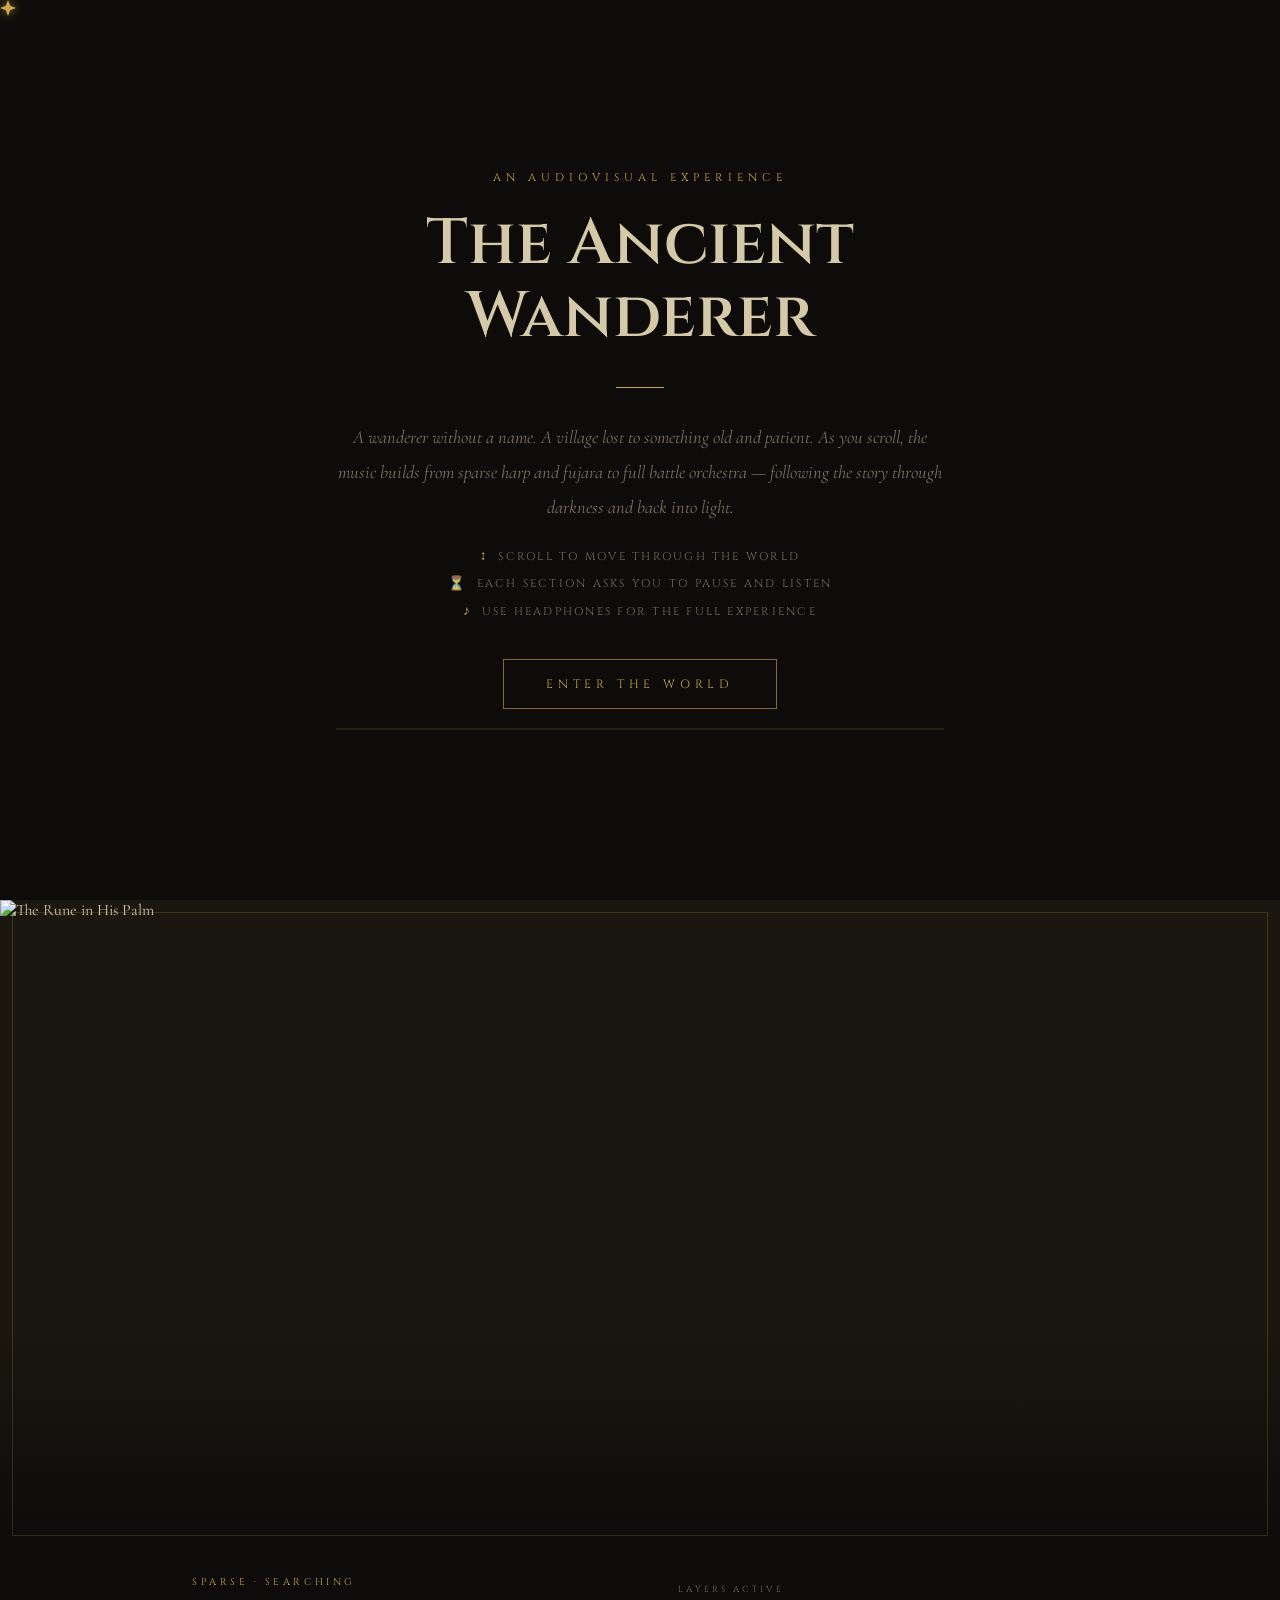
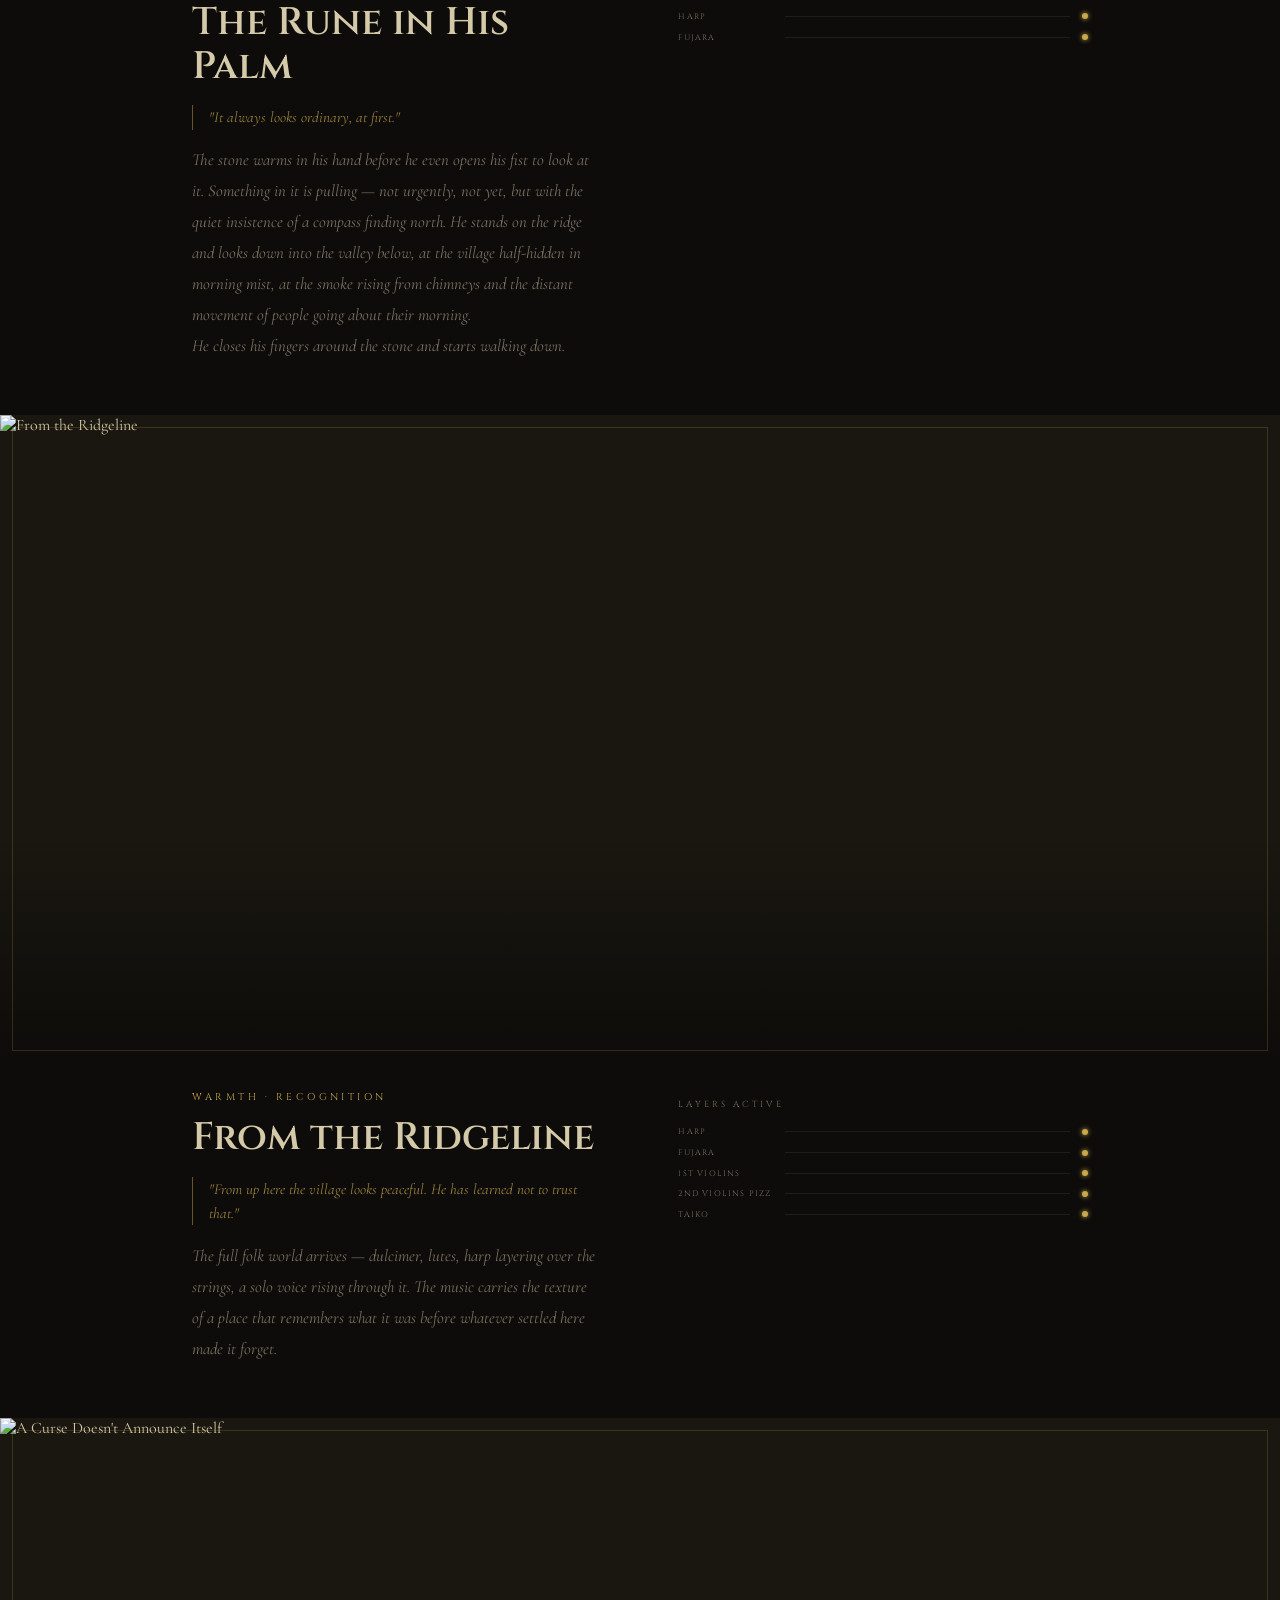
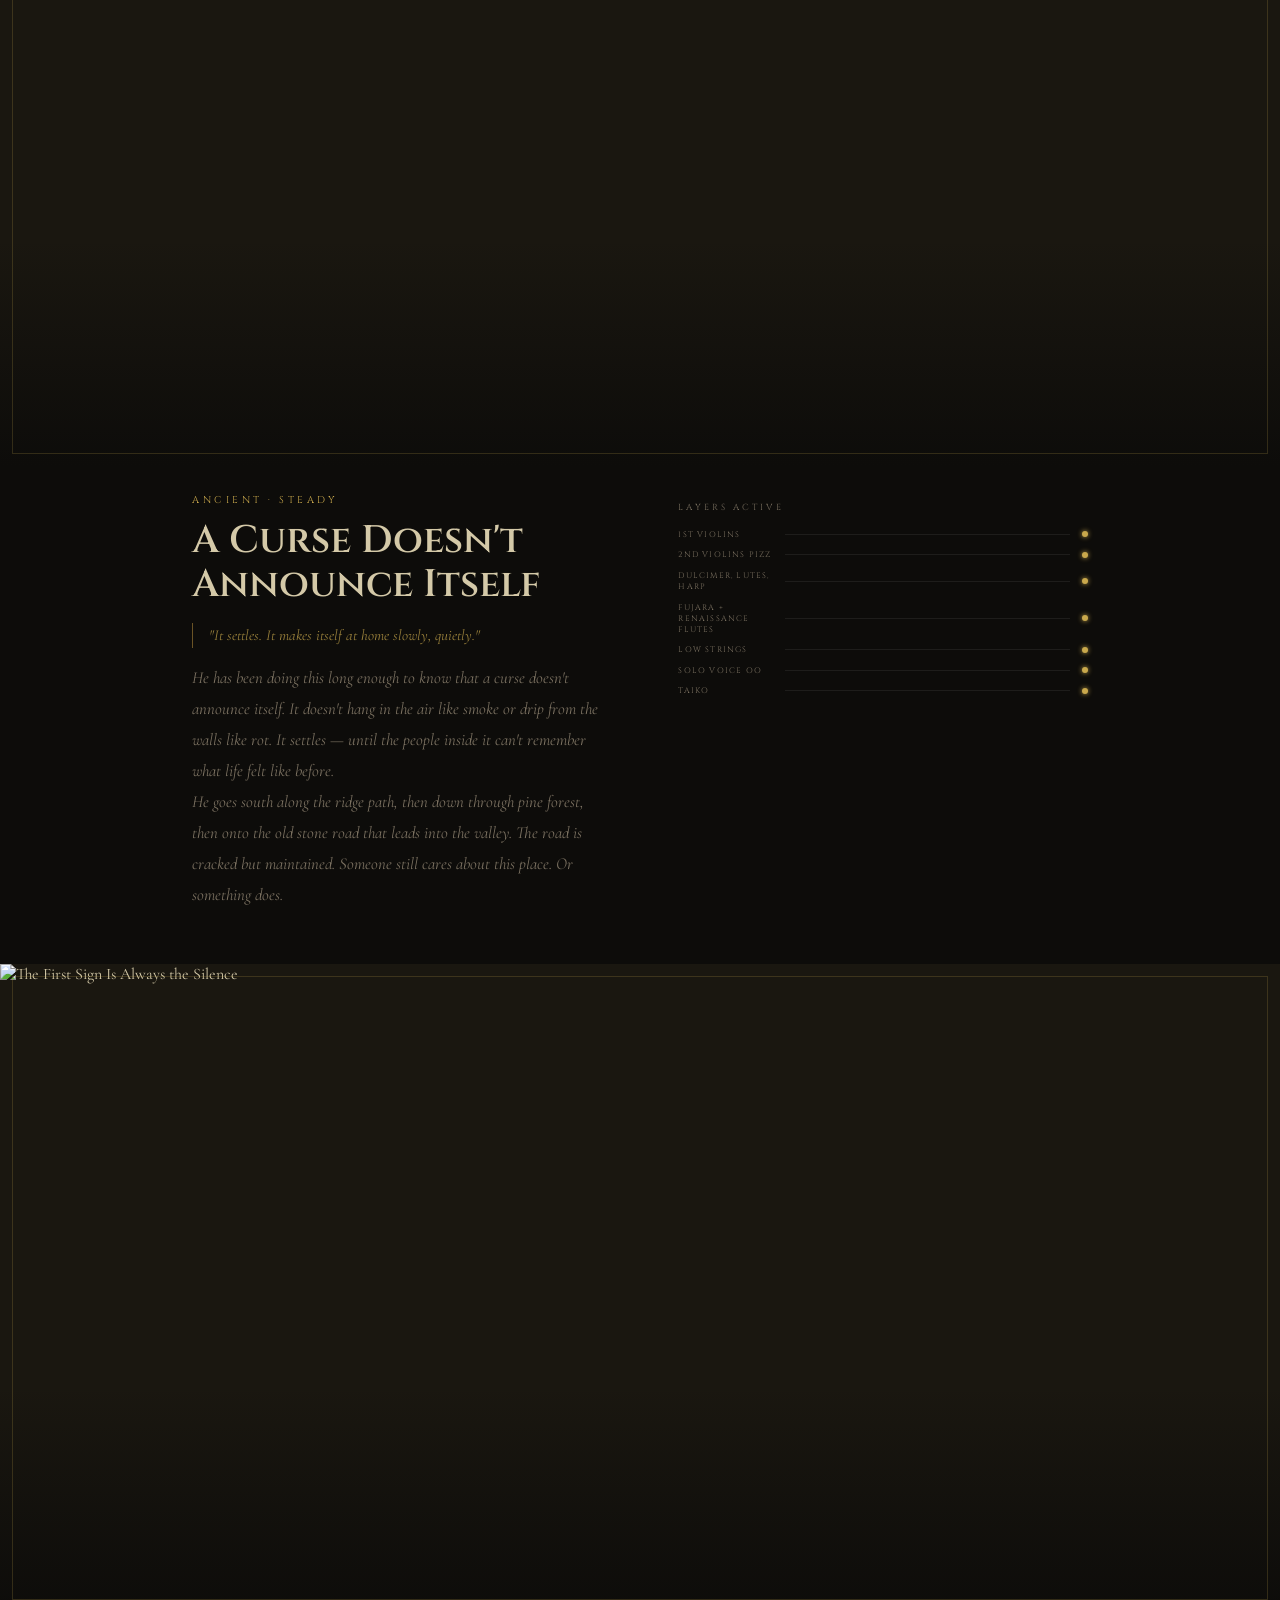
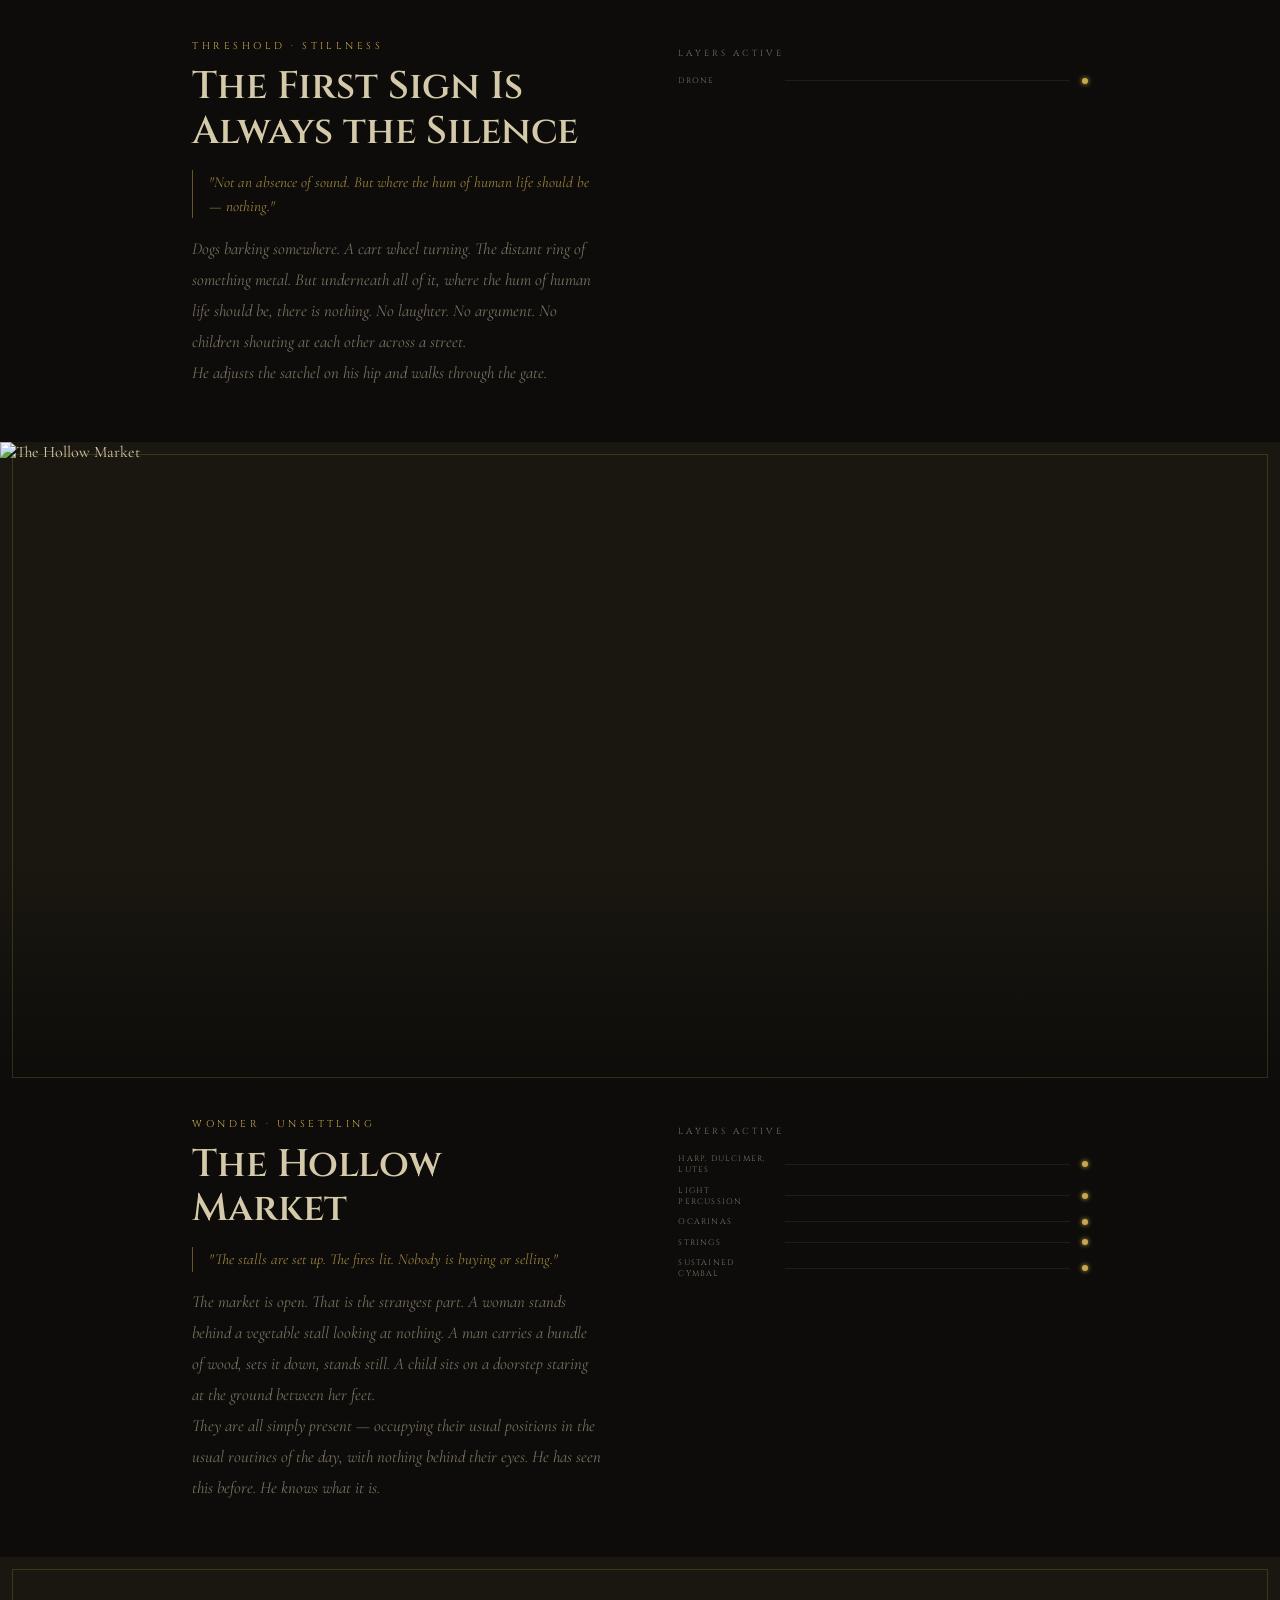
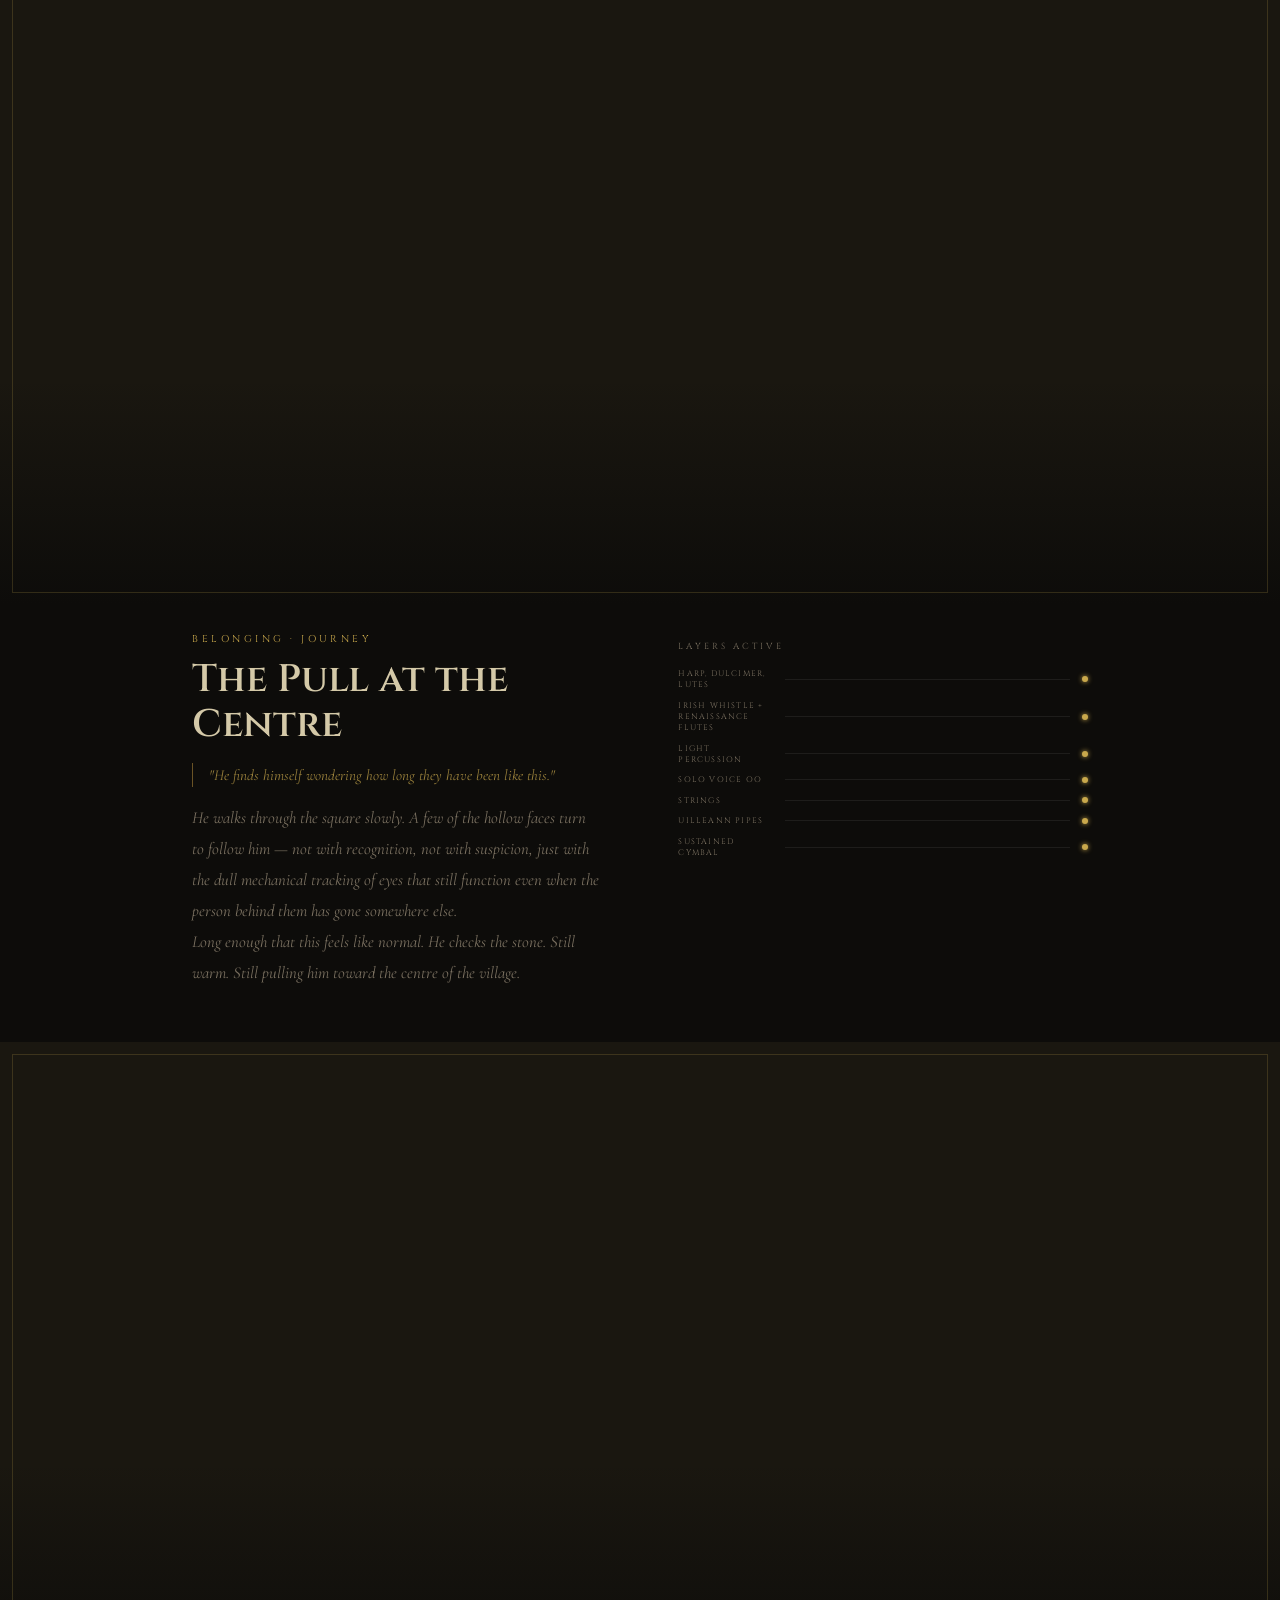
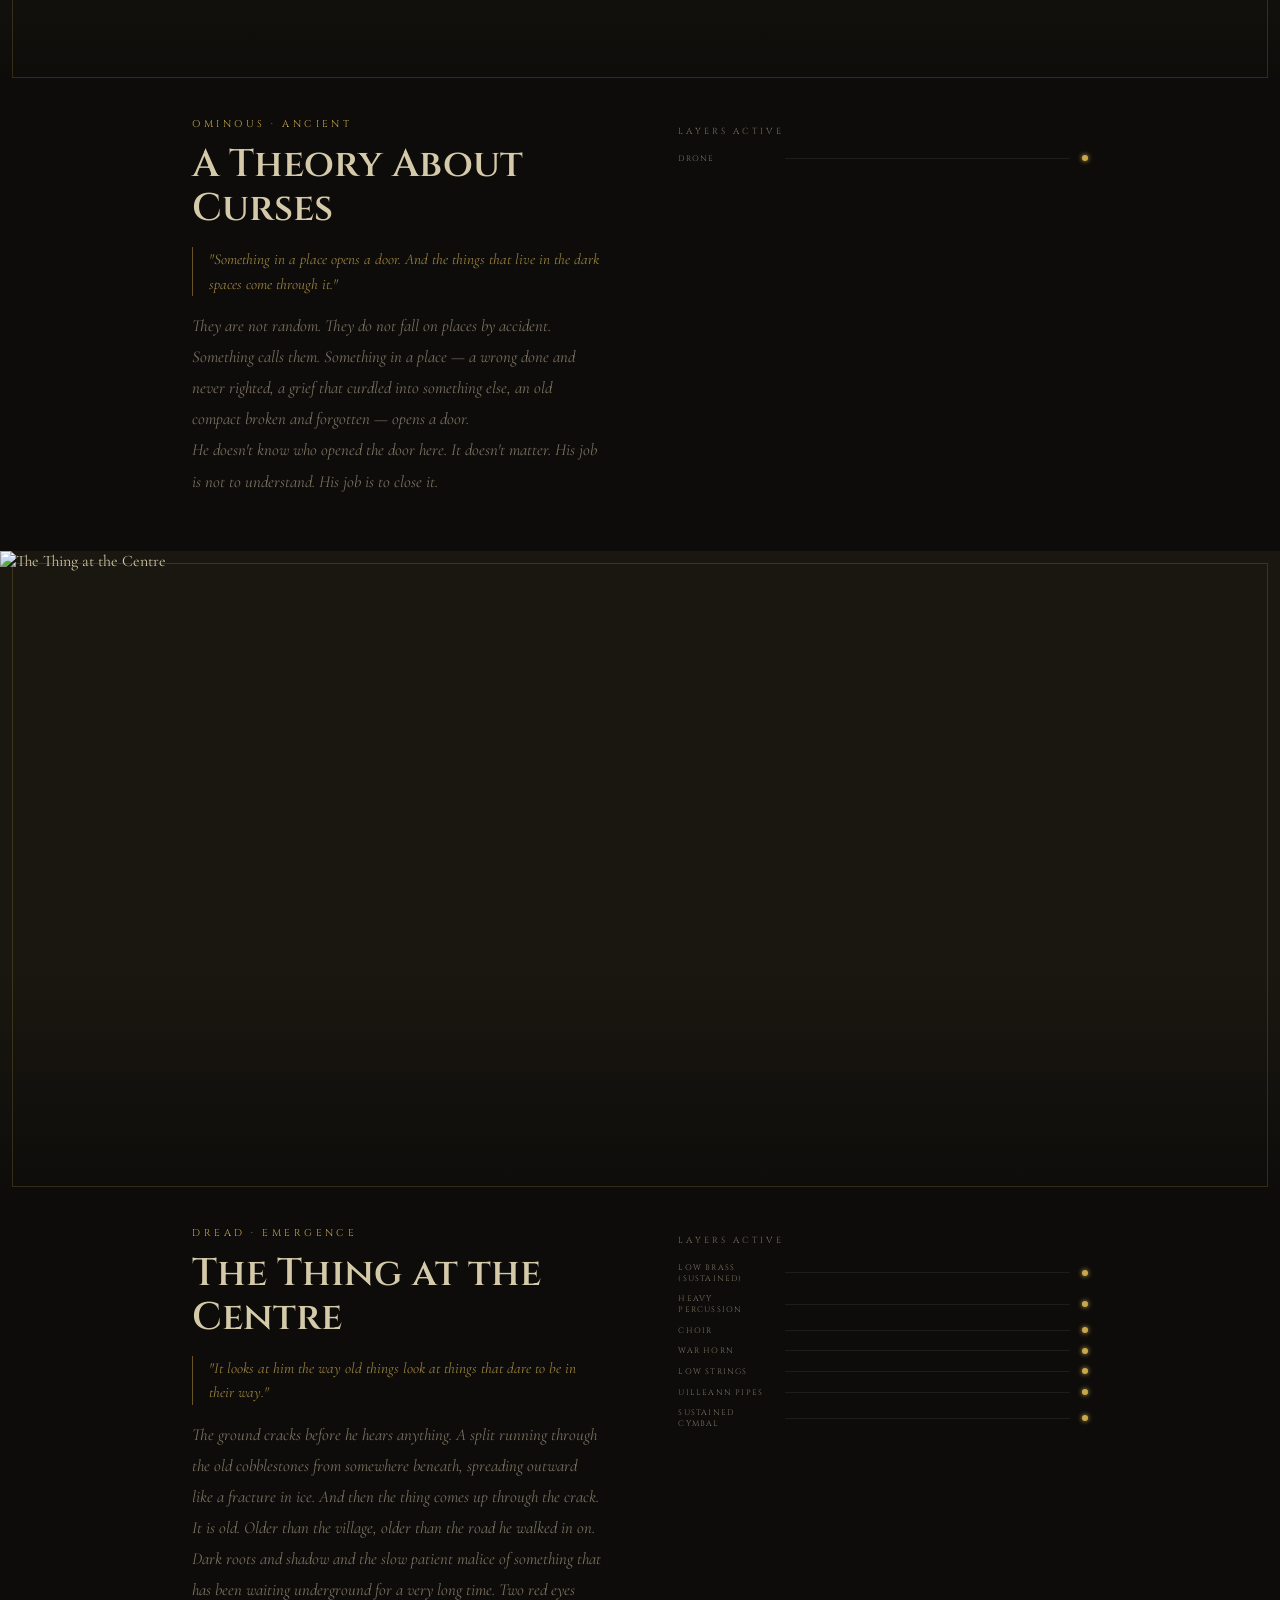
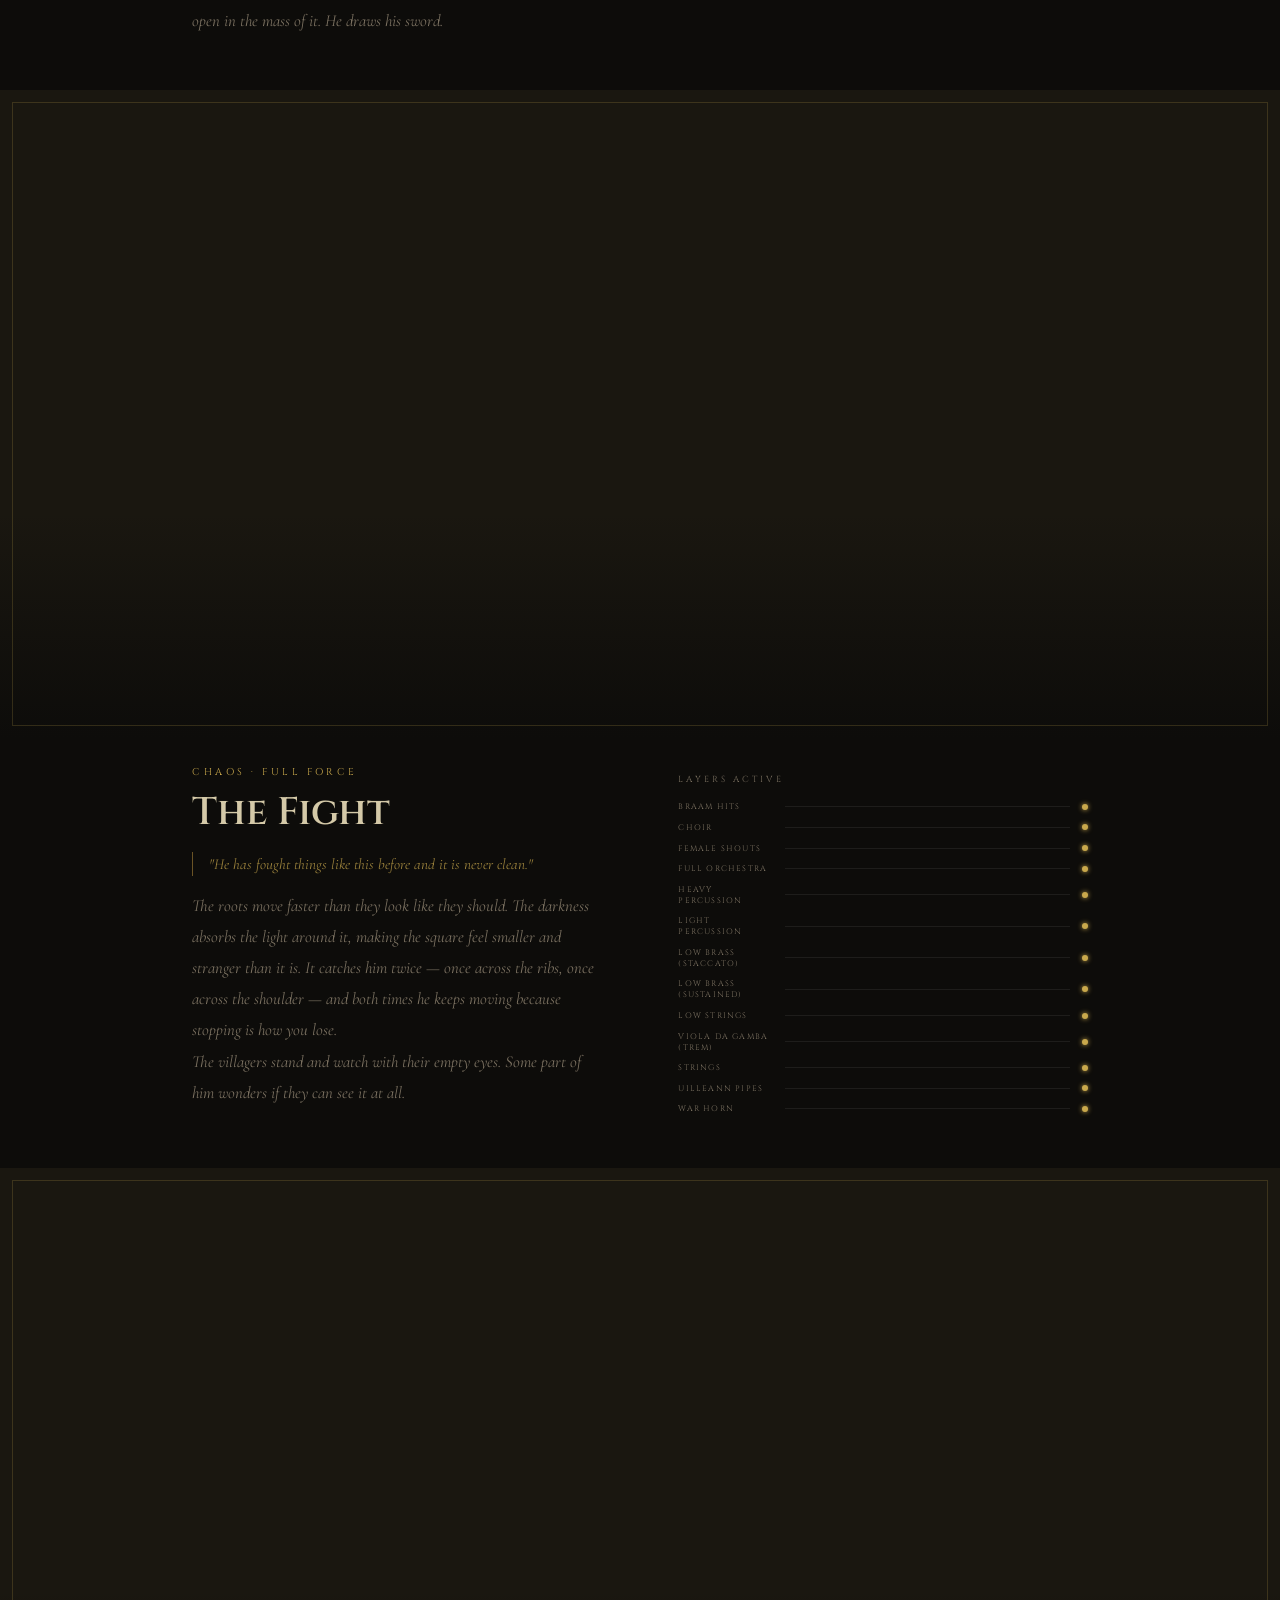
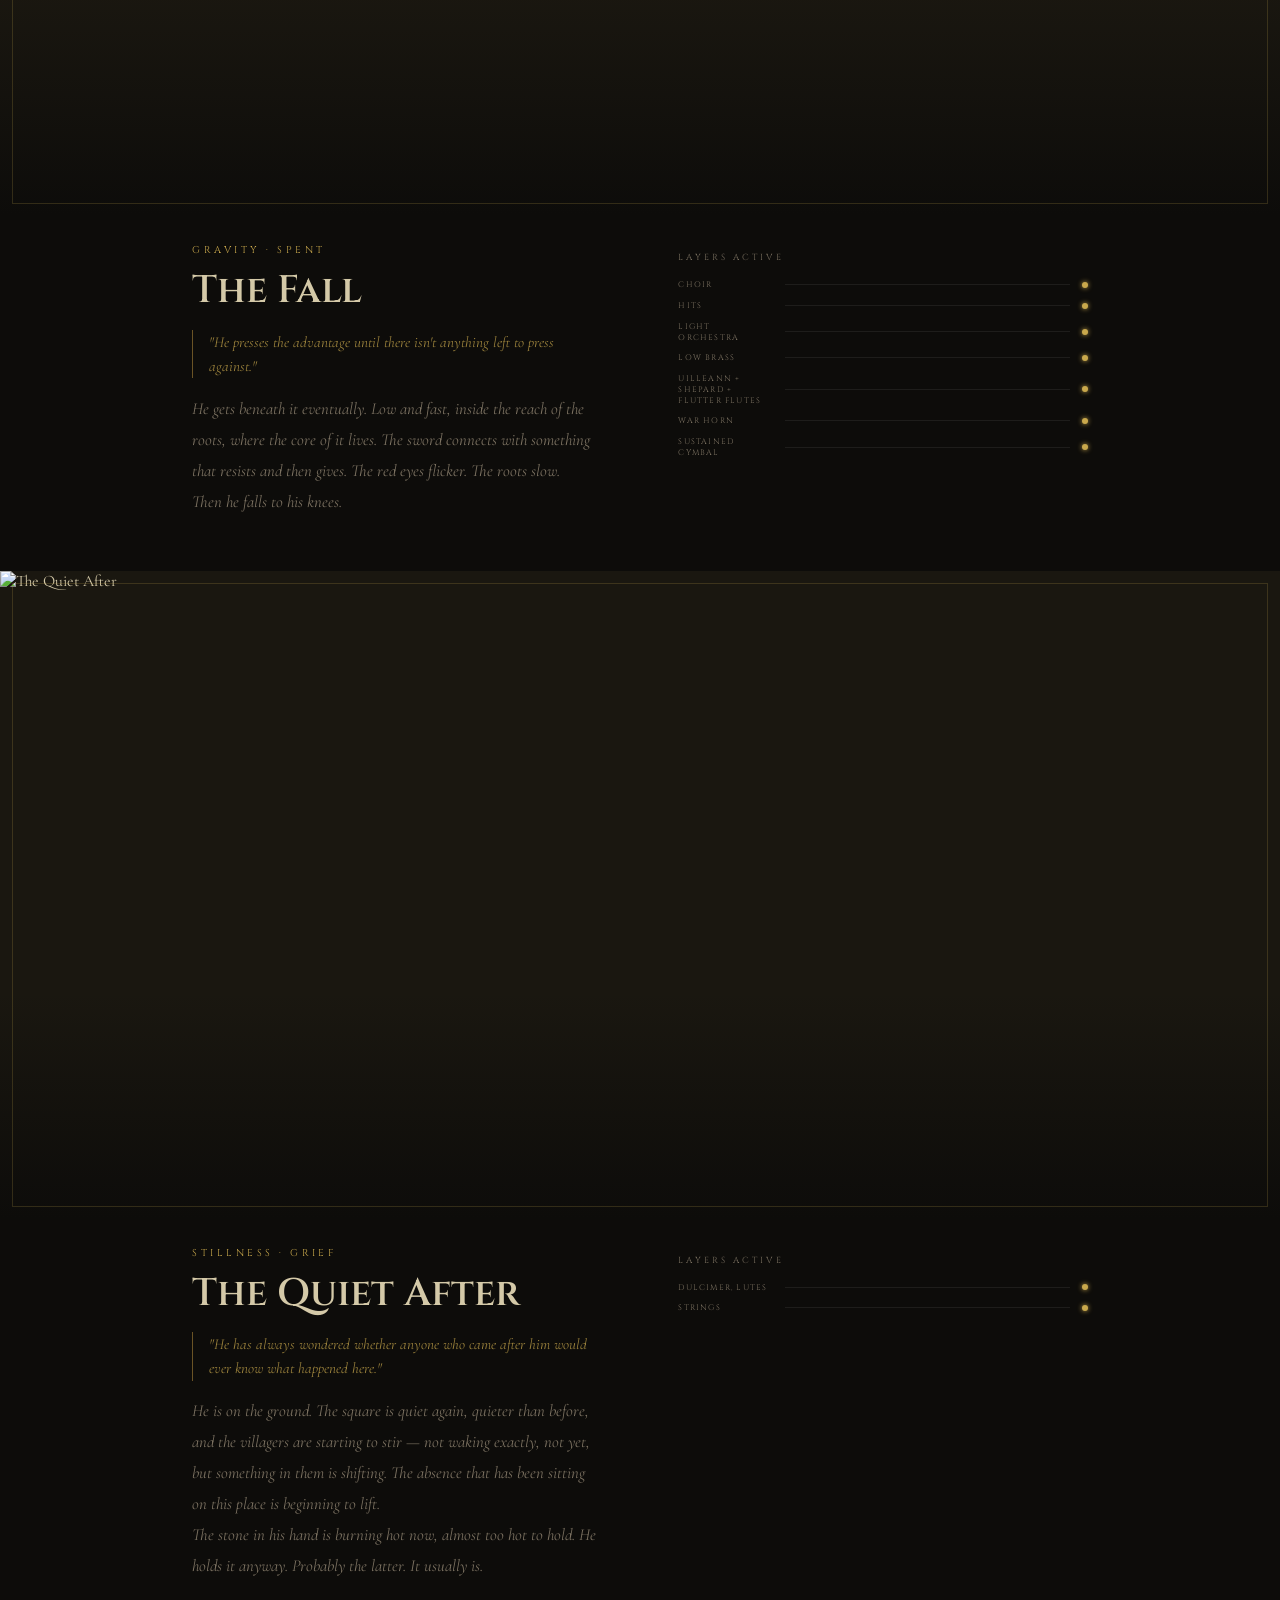
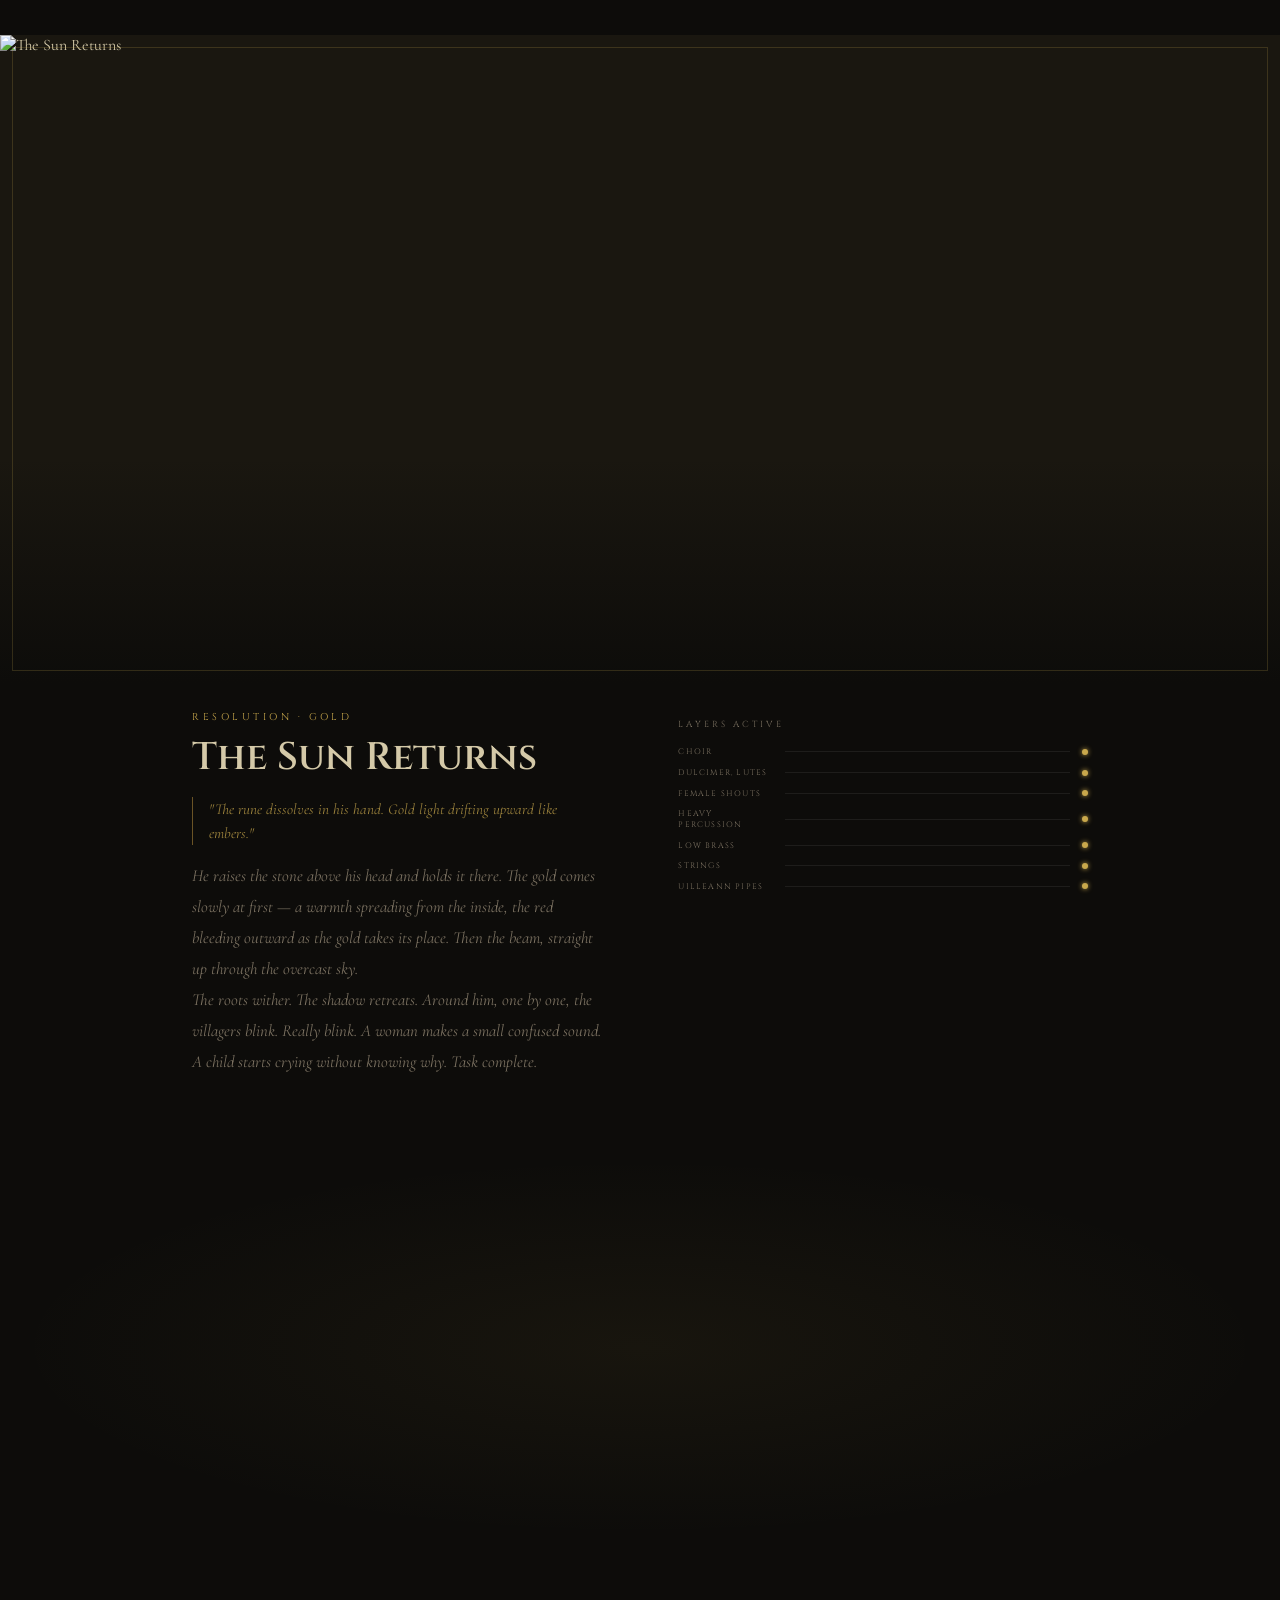
==== index.html @ a4a78730 "Edits" ====
<!DOCTYPE html>
<html lang="en">
<head>
<meta charset="UTF-8">
<meta name="viewport" content="width=device-width, initial-scale=1.0">
<title>The Ancient Wanderer — Jack Larkin</title>
<link rel="icon" href="https://jacklarkincomposer.co.uk/assets/images/logo.png">
<link rel="preconnect" href="https://fonts.googleapis.com">
<link rel="preconnect" href="https://fonts.gstatic.com" crossorigin>
<link rel="stylesheet" href="https://fonts.googleapis.com/css2?family=Cinzel:wght@400;600;900&family=Cormorant+Garamond:ital,wght@0,300;0,400;1,300;1,400&display=swap">
<link rel="stylesheet" href="/css/style.css">
</head>
<body class="scroll-locked" data-composition="cursed-village">

<!-- Intro modal — single entry point, triggers audio -->
<div id="intro-modal" class="pre-show">
  <div class="intro-box">
    <p class="intro-eyebrow">An Audiovisual Experience</p>
    <h2 class="intro-title">The Ancient Wanderer</h2>
    <div class="intro-divider"></div>
    <p class="intro-body">A wanderer without a name. A village lost to something old and patient. As you scroll, the music builds from sparse harp and fujara to full battle orchestra — following the story through darkness and back into light.</p>
    <div class="intro-hints">
      <div class="intro-hint"><span class="icon">↕</span> Scroll to move through the world</div>
      <div class="intro-hint"><span class="icon">⏳</span> Each section asks you to pause and listen</div>
      <div class="intro-hint"><span class="icon">♪</span> Use headphones for the full experience</div>
    </div>
    <button class="intro-enter" id="intro-btn" aria-label="Enter the experience and begin audio playback">Enter the World</button>
    <div class="loading-bar-wrap">
      <div class="loading-bar" id="loading-bar"></div>
    </div>
  </div>
</div>

<!-- Cinematic intro — Chapter 1 only -->
<div id="cinematic-intro" aria-hidden="true">
  <div class="cin-text-wrap">
    <p class="cin-lore">There is a man who has walked this world longer than anyone can remember. He carries no name that anyone knows, only a sword worn at the hilt from use and a satchel old enough that the leather has forgotten what colour it started as. Nobody knows where he came from. Nobody knows why he does what he does. He simply appears, does what needs to be done, and leaves before anyone can thank him.</p>
    <p class="cin-reveal">He is known as the ancient wanderer.</p>
  </div>
</div>

<!-- Scroll arrow -->
<div id="scroll-arrow">
  <span class="arrow-label">Continue</span>
  <div class="arrow-chevron"></div>
</div>

<!-- Chapter II prompt — shown at outro, mirrors scroll-arrow style -->
<a id="chapter-prompt" class="chapter-prompt" href="#" aria-label="Begin Chapter II">
  <span class="arrow-label">Begin Chapter II</span>
  <div class="arrow-chevron"></div>
</a>

<div class="cursor" id="cursor"></div>
<div id="progress-bar"></div>
<div id="fetch-bar-wrap"><div id="fetch-bar"></div></div>
<div id="notification"></div>
<div id="pace-lock"></div>
<div id="pace-warning">Scrolling too fast</div>
<div id="visualiser"></div>

<!-- Controls -->
<div id="controls" class="cin-ui-hidden">
  <div class="stem-indicators"></div>
  <div class="ctrl-row">
    <button class="ctrl-btn" id="as-btn" aria-pressed="false">Auto Scroll</button>
    <button class="ctrl-btn" id="mute-btn" aria-label="Toggle music" aria-pressed="false">Music On</button>
    <button class="ctrl-btn" id="amb-btn" aria-label="Toggle sound design" aria-pressed="false">SFX</button>
  </div>
  <div id="volume-wrap">
    <label for="vol">Vol</label>
    <input type="range" id="vol" min="0" max="1" step="0.01" value="0.8" aria-label="Master volume">
  </div>
</div>

<!-- HERO -->
<section id="hero">
  <div class="hero-bg"></div>
  <svg class="ruins-svg" viewBox="0 0 1440 200" preserveAspectRatio="none">
    <path d="M0,200 L0,160 L40,160 L40,120 L60,120 L60,80 L80,80 L80,60 L100,60 L100,80 L120,80 L120,120 L140,120 L140,160 L180,160 L180,140 L200,140 L200,100 L220,100 L220,60 L240,60 L240,40 L260,40 L260,60 L280,60 L280,100 L300,100 L300,140 L340,140 L340,160 L400,160 L400,130 L420,130 L420,90 L440,70 L460,90 L460,130 L480,130 L480,160 L560,160 L560,140 L580,140 L580,100 L600,80 L620,80 L620,50 L640,50 L640,30 L660,30 L660,50 L680,50 L680,80 L700,80 L700,100 L720,100 L720,140 L740,140 L740,160 L800,160 L800,120 L820,120 L820,80 L840,80 L840,60 L860,40 L880,60 L880,80 L900,80 L900,120 L920,120 L920,160 L980,160 L980,140 L1000,140 L1000,100 L1020,70 L1040,100 L1040,140 L1060,140 L1060,160 L1120,160 L1120,130 L1140,130 L1140,90 L1160,90 L1160,60 L1180,60 L1180,40 L1200,40 L1200,60 L1220,60 L1220,90 L1240,90 L1240,130 L1260,130 L1260,160 L1320,160 L1320,140 L1340,140 L1340,120 L1360,120 L1360,160 L1400,160 L1440,160 L1440,200 Z" fill="rgba(201,168,76,0.08)"/>
    <circle cx="300" cy="40" r="1" fill="rgba(201,168,76,0.6)"/>
    <circle cx="750" cy="20" r="1.5" fill="rgba(201,168,76,0.8)"/>
    <circle cx="1100" cy="30" r="1" fill="rgba(201,168,76,0.5)"/>
    <circle cx="500" cy="15" r="1" fill="rgba(201,168,76,0.4)"/>
    <circle cx="900" cy="10" r="2" fill="rgba(201,168,76,0.6)"/>
  </svg>
  <div style="position:relative;z-index:2;display:flex;flex-direction:column;align-items:center;">
    <p class="hero-eyebrow">Chapter I — The Cursed Village</p>
    <h1 class="hero-title">The Ancient<em>Wanderer</em></h1>
    <p class="hero-sub">An unnamed traveller. A world without edges.<br>A silence that remembers.</p>
    <div class="hero-rule"><div class="rl"></div><span>✦ ✦ ✦</span><div class="rl r"></div></div>
    <p class="cin-scroll-prompt">Scroll down to begin</p>
  </div>
</section>

<!-- SCENE 1 -->
<div class="scene" id="scene-1">
  <div class="scene-frame"><img src="https://cdn.jacklarkincomposer.co.uk/Ancient-Wanderer-Full-Experience-Stems/Images/Ch1/the_run_in_his_palm.png" alt="The Rune in His Palm"></div>
  <div class="scene-body">
    <div class="scene-left">
      <p class="scene-mood">Sparse · Searching</p>
      <h2 class="scene-title">The Rune in His Palm</h2>
      <p class="traveller-line">"It always looks ordinary, at first."</p>
      <p class="scene-text">The stone warms in his hand before he even opens his fist to look at it. Something in it is pulling — not urgently, not yet, but with the quiet insistence of a compass finding north. He stands on the ridge and looks down into the valley below, at the village half-hidden in morning mist, at the smoke rising from chimneys and the distant movement of people going about their morning.</p>
      <p class="scene-text">He closes his fingers around the stone and starts walking down.</p>
    </div>
    <div class="scene-right">
      <div class="stem-chart">
        <p class="stem-chart-label">Layers Active</p>
        <div class="sc-row"><span class="sc-lbl">Harp</span><div class="sc-track"><div class="sc-fill" style="--w:70%"></div></div><div class="sc-pip"></div></div>
        <div class="sc-row"><span class="sc-lbl">Fujara</span><div class="sc-track"><div class="sc-fill" style="--w:55%"></div></div><div class="sc-pip"></div></div>
      </div>
    </div>
  </div>
</div>

<!-- SCENE 2 -->
<div class="scene" id="scene-2">
  <div class="scene-frame"><img src="https://cdn.jacklarkincomposer.co.uk/Ancient-Wanderer-Full-Experience-Stems/Images/Ch1/from_the_ridgeline.png" alt="From the Ridgeline"></div>
  <div class="scene-body">
    <div class="scene-left">
      <p class="scene-mood">Warmth · Recognition</p>
      <h2 class="scene-title">From the Ridgeline</h2>
      <p class="traveller-line">"From up here the village looks peaceful. He has learned not to trust that."</p>
      <p class="scene-text">The full folk world arrives — dulcimer, lutes, harp layering over the strings, a solo voice rising through it. The music carries the texture of a place that remembers what it was before whatever settled here made it forget.</p>
    </div>
    <div class="scene-right">
      <div class="stem-chart">
        <p class="stem-chart-label">Layers Active</p>
        <div class="sc-row"><span class="sc-lbl">Harp</span><div class="sc-track"><div class="sc-fill" style="--w:70%"></div></div><div class="sc-pip"></div></div>
        <div class="sc-row"><span class="sc-lbl">Fujara</span><div class="sc-track"><div class="sc-fill" style="--w:55%"></div></div><div class="sc-pip"></div></div>
        <div class="sc-row"><span class="sc-lbl">1st Violins</span><div class="sc-track"><div class="sc-fill" style="--w:65%"></div></div><div class="sc-pip"></div></div>
        <div class="sc-row"><span class="sc-lbl">2nd Vln Pizz</span><div class="sc-track"><div class="sc-fill" style="--w:50%"></div></div><div class="sc-pip"></div></div>
        <div class="sc-row"><span class="sc-lbl">Taiko</span><div class="sc-track"><div class="sc-fill" style="--w:60%"></div></div><div class="sc-pip"></div></div>
      </div>
    </div>
  </div>
</div>

<!-- SCENE 3 -->
<div class="scene" id="scene-3">
  <div class="scene-frame"><img src="https://cdn.jacklarkincomposer.co.uk/Ancient-Wanderer-Full-Experience-Stems/Images/Ch1/A_Curse_Doesn't_Announce_Itself.png" alt="A Curse Doesn't Announce Itself"></div>
  <div class="scene-body">
    <div class="scene-left">
      <p class="scene-mood">Ancient · Steady</p>
      <h2 class="scene-title">A Curse Doesn't Announce Itself</h2>
      <p class="traveller-line">"It settles. It makes itself at home slowly, quietly."</p>
      <p class="scene-text">He has been doing this long enough to know that a curse doesn't announce itself. It doesn't hang in the air like smoke or drip from the walls like rot. It settles — until the people inside it can't remember what life felt like before.</p>
      <p class="scene-text">He goes south along the ridge path, then down through pine forest, then onto the old stone road that leads into the valley. The road is cracked but maintained. Someone still cares about this place. Or something does.</p>
    </div>
    <div class="scene-right">
      <div class="stem-chart">
        <p class="stem-chart-label">Layers Active</p>
        <div class="sc-row"><span class="sc-lbl">1st Violins</span><div class="sc-track"><div class="sc-fill" style="--w:70%"></div></div><div class="sc-pip"></div></div>
        <div class="sc-row"><span class="sc-lbl">Dulcimer + Lutes</span><div class="sc-track"><div class="sc-fill" style="--w:65%"></div></div><div class="sc-pip"></div></div>
        <div class="sc-row"><span class="sc-lbl">Fujara + Flutes</span><div class="sc-track"><div class="sc-fill" style="--w:60%"></div></div><div class="sc-pip"></div></div>
        <div class="sc-row"><span class="sc-lbl">Low Strings</span><div class="sc-track"><div class="sc-fill" style="--w:55%"></div></div><div class="sc-pip"></div></div>
        <div class="sc-row"><span class="sc-lbl">Solo Voice</span><div class="sc-track"><div class="sc-fill" style="--w:50%"></div></div><div class="sc-pip"></div></div>
        <div class="sc-row"><span class="sc-lbl">Taiko</span><div class="sc-track"><div class="sc-fill" style="--w:60%"></div></div><div class="sc-pip"></div></div>
      </div>
    </div>
  </div>
</div>

<!-- SCENE 4 — drone bridge, 85→76 BPM, boom stinger at 15% scroll -->
<div class="scene" id="scene-4">
  <div class="scene-frame"><img src="https://cdn.jacklarkincomposer.co.uk/Ancient-Wanderer-Full-Experience-Stems/Images/Ch1/The_first_sign_is_always _the_silence.png" alt="The First Sign Is Always the Silence"></div>
  <div class="scene-body">
    <div class="scene-left">
      <p class="scene-mood">Threshold · Stillness</p>
      <h2 class="scene-title">The First Sign Is Always the Silence</h2>
      <p class="traveller-line">"Not an absence of sound. But where the hum of human life should be — nothing."</p>
      <p class="scene-text">Dogs barking somewhere. A cart wheel turning. The distant ring of something metal. But underneath all of it, where the hum of human life should be, there is nothing. No laughter. No argument. No children shouting at each other across a street.</p>
      <p class="scene-text">He adjusts the satchel on his hip and walks through the gate.</p>
    </div>
    <div class="scene-right">
      <div class="stem-chart">
        <p class="stem-chart-label">Layers Active</p>
        <div class="sc-row"><span class="sc-lbl">Drone</span><div class="sc-track"><div class="sc-fill" style="--w:85%"></div></div><div class="sc-pip"></div></div>
      </div>
    </div>
  </div>
</div>

<!-- SCENE 5 -->
<div class="scene" id="scene-5">
  <div class="scene-frame"><img src="https://cdn.jacklarkincomposer.co.uk/Ancient-Wanderer-Full-Experience-Stems/Images/Ch1/the_hollow_market.png" alt="The Hollow Market"></div>
  <div class="scene-body">
    <div class="scene-left">
      <p class="scene-mood">Wonder · Unsettling</p>
      <h2 class="scene-title">The Hollow Market</h2>
      <p class="traveller-line">"The stalls are set up. The fires lit. Nobody is buying or selling."</p>
      <p class="scene-text">The market is open. That is the strangest part. A woman stands behind a vegetable stall looking at nothing. A man carries a bundle of wood, sets it down, stands still. A child sits on a doorstep staring at the ground between her feet.</p>
      <p class="scene-text">They are all simply present — occupying their usual positions in the usual routines of the day, with nothing behind their eyes. He has seen this before. He knows what it is.</p>
    </div>
    <div class="scene-right">
      <div class="stem-chart">
        <p class="stem-chart-label">Layers Active</p>
        <div class="sc-row"><span class="sc-lbl">Harp + Dulcimer</span><div class="sc-track"><div class="sc-fill" style="--w:70%"></div></div><div class="sc-pip"></div></div>
        <div class="sc-row"><span class="sc-lbl">Ocarinas</span><div class="sc-track"><div class="sc-fill" style="--w:60%"></div></div><div class="sc-pip"></div></div>
        <div class="sc-row"><span class="sc-lbl">Strings</span><div class="sc-track"><div class="sc-fill" style="--w:65%"></div></div><div class="sc-pip"></div></div>
        <div class="sc-row"><span class="sc-lbl">Light Perc</span><div class="sc-track"><div class="sc-fill" style="--w:55%"></div></div><div class="sc-pip"></div></div>
      </div>
    </div>
  </div>
</div>

<!-- SCENE 6 -->
<div class="scene" id="scene-6">
  <div class="scene-frame"></div>
  <div class="scene-body">
    <div class="scene-left">
      <p class="scene-mood">Belonging · Journey</p>
      <h2 class="scene-title">The Pull at the Centre</h2>
      <p class="traveller-line">"He finds himself wondering how long they have been like this."</p>
      <p class="scene-text">He walks through the square slowly. A few of the hollow faces turn to follow him — not with recognition, not with suspicion, just with the dull mechanical tracking of eyes that still function even when the person behind them has gone somewhere else.</p>
      <p class="scene-text">Long enough that this feels like normal. He checks the stone. Still warm. Still pulling him toward the centre of the village.</p>
    </div>
    <div class="scene-right">
      <div class="stem-chart">
        <p class="stem-chart-label">Layers Active</p>
        <div class="sc-row"><span class="sc-lbl">Harp + Dulcimer</span><div class="sc-track"><div class="sc-fill" style="--w:70%"></div></div><div class="sc-pip"></div></div>
        <div class="sc-row"><span class="sc-lbl">Irish Whistle</span><div class="sc-track"><div class="sc-fill" style="--w:65%"></div></div><div class="sc-pip"></div></div>
        <div class="sc-row"><span class="sc-lbl">Strings</span><div class="sc-track"><div class="sc-fill" style="--w:70%"></div></div><div class="sc-pip"></div></div>
        <div class="sc-row"><span class="sc-lbl">Solo Voice</span><div class="sc-track"><div class="sc-fill" style="--w:55%"></div></div><div class="sc-pip"></div></div>
        <div class="sc-row"><span class="sc-lbl">Uilleann Pipes</span><div class="sc-track"><div class="sc-fill" style="--w:60%"></div></div><div class="sc-pip"></div></div>
        <div class="sc-row"><span class="sc-lbl">Light Perc</span><div class="sc-track"><div class="sc-fill" style="--w:50%"></div></div><div class="sc-pip"></div></div>
      </div>
    </div>
  </div>
</div>

<!-- SCENE 7 — drone bridge, 76 BPM, ominous -->
<div class="scene" id="scene-7">
  <div class="scene-frame"></div>
  <div class="scene-body">
    <div class="scene-left">
      <p class="scene-mood">Ominous · Ancient</p>
      <h2 class="scene-title">A Theory About Curses</h2>
      <p class="traveller-line">"Something in a place opens a door. And the things that live in the dark spaces come through it."</p>
      <p class="scene-text">They are not random. They do not fall on places by accident. Something calls them. Something in a place — a wrong done and never righted, a grief that curdled into something else, an old compact broken and forgotten — opens a door.</p>
      <p class="scene-text">He doesn't know who opened the door here. It doesn't matter. His job is not to understand. His job is to close it.</p>
    </div>
    <div class="scene-right">
      <div class="stem-chart">
        <p class="stem-chart-label">Layers Active</p>
        <div class="sc-row"><span class="sc-lbl">Drone</span><div class="sc-track"><div class="sc-fill" style="--w:85%"></div></div><div class="sc-pip"></div></div>
      </div>
    </div>
  </div>
</div>

<!-- SCENE 8 -->
<div class="scene" id="scene-8">
  <div class="scene-frame"><img src="https://cdn.jacklarkincomposer.co.uk/Ancient-Wanderer-Full-Experience-Stems/Images/Ch1/the_thing_at_the_centre.png" alt="The Thing at the Centre"></div>
  <div class="scene-body">
    <div class="scene-left">
      <p class="scene-mood">Dread · Emergence</p>
      <h2 class="scene-title">The Thing at the Centre</h2>
      <p class="traveller-line">"It looks at him the way old things look at things that dare to be in their way."</p>
      <p class="scene-text">The ground cracks before he hears anything. A split running through the old cobblestones from somewhere beneath, spreading outward like a fracture in ice. And then the thing comes up through the crack.</p>
      <p class="scene-text">It is old. Older than the village, older than the road he walked in on. Dark roots and shadow and the slow patient malice of something that has been waiting underground for a very long time. Two red eyes open in the mass of it. He draws his sword.</p>
    </div>
    <div class="scene-right">
      <div class="stem-chart">
        <p class="stem-chart-label">Layers Active</p>
        <div class="sc-row"><span class="sc-lbl">Low Brass</span><div class="sc-track"><div class="sc-fill" style="--w:80%"></div></div><div class="sc-pip"></div></div>
        <div class="sc-row"><span class="sc-lbl">Heavy Perc</span><div class="sc-track"><div class="sc-fill" style="--w:75%"></div></div><div class="sc-pip"></div></div>
        <div class="sc-row"><span class="sc-lbl">Choir</span><div class="sc-track"><div class="sc-fill" style="--w:70%"></div></div><div class="sc-pip"></div></div>
        <div class="sc-row"><span class="sc-lbl">War Horn</span><div class="sc-track"><div class="sc-fill" style="--w:65%"></div></div><div class="sc-pip"></div></div>
        <div class="sc-row"><span class="sc-lbl">Low Strings</span><div class="sc-track"><div class="sc-fill" style="--w:60%"></div></div><div class="sc-pip"></div></div>
        <div class="sc-row"><span class="sc-lbl">Uilleann Pipes</span><div class="sc-track"><div class="sc-fill" style="--w:55%"></div></div><div class="sc-pip"></div></div>
      </div>
    </div>
  </div>
</div>

<!-- SCENE 9 -->
<div class="scene" id="scene-9">
  <div class="scene-frame"></div>
  <div class="scene-body">
    <div class="scene-left">
      <p class="scene-mood">Chaos · Full Force</p>
      <h2 class="scene-title">The Fight</h2>
      <p class="traveller-line">"He has fought things like this before and it is never clean."</p>
      <p class="scene-text">The roots move faster than they look like they should. The darkness absorbs the light around it, making the square feel smaller and stranger than it is. It catches him twice — once across the ribs, once across the shoulder — and both times he keeps moving because stopping is how you lose.</p>
      <p class="scene-text">The villagers stand and watch with their empty eyes. Some part of him wonders if they can see it at all.</p>
    </div>
    <div class="scene-right">
      <div class="stem-chart">
        <p class="stem-chart-label">Layers Active</p>
        <div class="sc-row"><span class="sc-lbl">Full Orchestra</span><div class="sc-track"><div class="sc-fill" style="--w:90%"></div></div><div class="sc-pip"></div></div>
        <div class="sc-row"><span class="sc-lbl">Choir</span><div class="sc-track"><div class="sc-fill" style="--w:85%"></div></div><div class="sc-pip"></div></div>
        <div class="sc-row"><span class="sc-lbl">Female Shouts</span><div class="sc-track"><div class="sc-fill" style="--w:80%"></div></div><div class="sc-pip"></div></div>
        <div class="sc-row"><span class="sc-lbl">Braam Hits</span><div class="sc-track"><div class="sc-fill" style="--w:85%"></div></div><div class="sc-pip"></div></div>
        <div class="sc-row"><span class="sc-lbl">Heavy Perc</span><div class="sc-track"><div class="sc-fill" style="--w:80%"></div></div><div class="sc-pip"></div></div>
        <div class="sc-row"><span class="sc-lbl">War Horn</span><div class="sc-track"><div class="sc-fill" style="--w:75%"></div></div><div class="sc-pip"></div></div>
        <div class="sc-row"><span class="sc-lbl">Low Brass</span><div class="sc-track"><div class="sc-fill" style="--w:85%"></div></div><div class="sc-pip"></div></div>
      </div>
    </div>
  </div>
</div>

<!-- SCENE 10 -->
<div class="scene" id="scene-10">
  <div class="scene-frame"></div>
  <div class="scene-body">
    <div class="scene-left">
      <p class="scene-mood">Gravity · Spent</p>
      <h2 class="scene-title">The Fall</h2>
      <p class="traveller-line">"He presses the advantage until there isn't anything left to press against."</p>
      <p class="scene-text">He gets beneath it eventually. Low and fast, inside the reach of the roots, where the core of it lives. The sword connects with something that resists and then gives. The red eyes flicker. The roots slow.</p>
      <p class="scene-text">Then he falls to his knees.</p>
    </div>
    <div class="scene-right">
      <div class="stem-chart">
        <p class="stem-chart-label">Layers Active</p>
        <div class="sc-row"><span class="sc-lbl">Choir</span><div class="sc-track"><div class="sc-fill" style="--w:80%"></div></div><div class="sc-pip"></div></div>
        <div class="sc-row"><span class="sc-lbl">Light Orchestra</span><div class="sc-track"><div class="sc-fill" style="--w:70%"></div></div><div class="sc-pip"></div></div>
        <div class="sc-row"><span class="sc-lbl">Low Brass</span><div class="sc-track"><div class="sc-fill" style="--w:75%"></div></div><div class="sc-pip"></div></div>
        <div class="sc-row"><span class="sc-lbl">Hits</span><div class="sc-track"><div class="sc-fill" style="--w:65%"></div></div><div class="sc-pip"></div></div>
        <div class="sc-row"><span class="sc-lbl">Uilleann + Flutes</span><div class="sc-track"><div class="sc-fill" style="--w:60%"></div></div><div class="sc-pip"></div></div>
        <div class="sc-row"><span class="sc-lbl">War Horn</span><div class="sc-track"><div class="sc-fill" style="--w:55%"></div></div><div class="sc-pip"></div></div>
      </div>
    </div>
  </div>
</div>

<!-- SCENE 11 — 55s pace-lock, l9_oneshot → l10 loop at 50 BPM -->
<div class="scene" id="scene-11">
  <div class="scene-frame"><img src="https://cdn.jacklarkincomposer.co.uk/Ancient-Wanderer-Full-Experience-Stems/Images/Ch1/the_quiet_after.png" alt="The Quiet After"></div>
  <div class="scene-body">
    <div class="scene-left">
      <p class="scene-mood">Stillness · Grief</p>
      <h2 class="scene-title">The Quiet After</h2>
      <p class="traveller-line">"He has always wondered whether anyone who came after him would ever know what happened here."</p>
      <p class="scene-text">He is on the ground. The square is quiet again, quieter than before, and the villagers are starting to stir — not waking exactly, not yet, but something in them is shifting. The absence that has been sitting on this place is beginning to lift.</p>
      <p class="scene-text">The stone in his hand is burning hot now, almost too hot to hold. He holds it anyway. Probably the latter. It usually is.</p>
    </div>
    <div class="scene-right">
      <div class="stem-chart">
        <p class="stem-chart-label">Layers Active</p>
        <div class="sc-row"><span class="sc-lbl">Dulcimer + Lutes</span><div class="sc-track"><div class="sc-fill" style="--w:70%"></div></div><div class="sc-pip"></div></div>
        <div class="sc-row"><span class="sc-lbl">Strings</span><div class="sc-track"><div class="sc-fill" style="--w:60%"></div></div><div class="sc-pip"></div></div>
      </div>
    </div>
  </div>
</div>

<!-- SCENE 12 — isOutro, holdDuration 57.6s, then navigate to chapter2 -->
<div class="scene" id="scene-12">
  <div class="scene-frame"><img src="https://cdn.jacklarkincomposer.co.uk/Ancient-Wanderer-Full-Experience-Stems/Images/Ch1/the_sun_returns.png" alt="The Sun Returns"></div>
  <div class="scene-body">
    <div class="scene-left">
      <p class="scene-mood">Resolution · Gold</p>
      <h2 class="scene-title">The Sun Returns</h2>
      <p class="traveller-line">"The rune dissolves in his hand. Gold light drifting upward like embers."</p>
      <p class="scene-text">He raises the stone above his head and holds it there. The gold comes slowly at first — a warmth spreading from the inside, the red bleeding outward as the gold takes its place. Then the beam, straight up through the overcast sky.</p>
      <p class="scene-text">The roots wither. The shadow retreats. Around him, one by one, the villagers blink. Really blink. A woman makes a small confused sound. A child starts crying without knowing why. Task complete.</p>
    </div>
    <div class="scene-right">
      <div class="stem-chart">
        <p class="stem-chart-label">Layers Active</p>
        <div class="sc-row"><span class="sc-lbl">Choir</span><div class="sc-track"><div class="sc-fill" style="--w:85%"></div></div><div class="sc-pip"></div></div>
        <div class="sc-row"><span class="sc-lbl">Female Shouts</span><div class="sc-track"><div class="sc-fill" style="--w:75%"></div></div><div class="sc-pip"></div></div>
        <div class="sc-row"><span class="sc-lbl">Dulcimer + Lutes</span><div class="sc-track"><div class="sc-fill" style="--w:70%"></div></div><div class="sc-pip"></div></div>
        <div class="sc-row"><span class="sc-lbl">Strings</span><div class="sc-track"><div class="sc-fill" style="--w:75%"></div></div><div class="sc-pip"></div></div>
        <div class="sc-row"><span class="sc-lbl">Heavy Perc</span><div class="sc-track"><div class="sc-fill" style="--w:65%"></div></div><div class="sc-pip"></div></div>
        <div class="sc-row"><span class="sc-lbl">Low Brass</span><div class="sc-track"><div class="sc-fill" style="--w:70%"></div></div><div class="sc-pip"></div></div>
        <div class="sc-row"><span class="sc-lbl">Uilleann Pipes</span><div class="sc-track"><div class="sc-fill" style="--w:60%"></div></div><div class="sc-pip"></div></div>
      </div>
    </div>
  </div>
  <!-- Outro reveal — animated in by scroll-controller when isOutro triggers -->
  <div class="outro-reveal">
    <p class="outro-title">To be continued</p>
    <p class="outro-sub">Chapter II — The Forge Village</p>
    <a id="chapter-btn" class="chapter-btn hidden" href="#">Begin Chapter II →</a>
  </div>
</div>

<!-- CREDITS — failsafe only, never shown during normal chapter navigation -->
<section id="credits">
  <p class="credits-hl">The Ancient Wanderer</p>
  <p class="credits-body">
    Chapter I — The Cursed Village<br>
    An Original Composition<br>
    Jack Larkin · 2025<br><br>
    <em>All worlds, motifs, and journeys fictional.</em>
  </p>
</section>

<footer id="site-footer">
  <span class="footer-divider">✦</span>
  <a class="footer-name" href="https://jacklarkincomposer.co.uk" target="_blank" rel="noopener">Jack Larkin</a>
  <nav class="footer-links" aria-label="Social links">
    <a href="https://www.youtube.com/@Jacklarkincomposer" target="_blank" rel="noopener">YouTube</a>
    <a href="https://soundcloud.com/jacklarkincomposer" target="_blank" rel="noopener">SoundCloud</a>
    <a href="https://www.instagram.com/jacklarkincomposer/" target="_blank" rel="noopener">Instagram</a>
    <a href="mailto:jacklarkincomposer@gmail.com">Email</a>
  </nav>
  <p class="footer-copy">© Jack Larkin 2025</p>
</footer>

<canvas id="particle-canvas" aria-hidden="true"></canvas>
<script type="module" src="/js/main.js"></script>
</body>
</html>
---- css/style.css ----
:root {
    --gold: #c9a84c;
    --gold-dim: #8a6b2e;
    --ash: #0d0c0a;
    --stone: #1a1710;
    --text: #d4c9a8;
    --text-dim: #7a7060;
  }

  * { margin: 0; padding: 0; box-sizing: border-box; }
  html { scroll-behavior: auto; }
  body { background: var(--ash); color: var(--text); font-family: 'Cormorant Garamond', serif; overflow-x: hidden; cursor: none; }
  body.scroll-locked { overflow: hidden; }

  /* ── Cursor ── */
  .cursor { position: fixed; width: 16px; height: 16px; background: url("data:image/svg+xml,%3Csvg xmlns='http://www.w3.org/2000/svg' viewBox='0 0 18 18'%3E%3Cpath d='M9,0 L11.5,6.5 L18,9 L11.5,11.5 L9,18 L6.5,11.5 L0,9 L6.5,6.5 Z' fill='%23c9a84c'/%3E%3C/svg%3E") center/contain no-repeat; pointer-events: none; z-index: 9999; filter: drop-shadow(0 0 5px rgba(201,168,76,0.8)); animation: cursor-star-spin 12s linear infinite; }
  @keyframes cursor-star-spin { from { transform: translate(-50%,-50%) rotate(0deg); } to { transform: translate(-50%,-50%) rotate(360deg); } }
  .cursor-click { position: fixed; width: 6px; height: 6px; border: 1px solid rgba(201,168,76,0.7); border-radius: 50%; pointer-events: none; z-index: 9998; transform: translate(-50%,-50%) scale(1); opacity: 1; transition: transform 0.4s ease-out, opacity 0.4s ease-out; }
  .cursor-click.pop { transform: translate(-50%,-50%) scale(5); opacity: 0; }
  .cursor-trail { position: fixed; width: 7px; height: 7px; background: url("data:image/svg+xml,%3Csvg xmlns='http://www.w3.org/2000/svg' viewBox='0 0 18 18'%3E%3Cpath d='M9,0 L11.5,6.5 L18,9 L11.5,11.5 L9,18 L6.5,11.5 L0,9 L6.5,6.5 Z' fill='%23c9a84c'/%3E%3C/svg%3E") center/contain no-repeat; pointer-events: none; z-index: 9997; opacity: 0.5; filter: drop-shadow(0 0 3px rgba(201,168,76,0.5)); transition: opacity 0.5s ease-out, transform 0.5s ease-out; transform: translate(-50%,-50%) scale(1); }
  .cursor-trail.fade { opacity: 0; transform: translate(-50%,-50%) scale(0.15); }

  /* ── Progress bar ── */
  #progress-bar { position: fixed; left: 0; top: 0; width: 0%; height: 2px; background: linear-gradient(90deg, transparent, var(--gold), transparent); z-index: 600; transition: width 0.1s linear; }

  /* ── Notification ── */
  #notification { position: fixed; top: 2rem; left: 50%; transform: translateX(-50%) translateY(-16px); background: rgba(13,12,10,0.95); border: 1px solid var(--gold-dim); padding: 0.65rem 1.5rem; font-family: 'Cinzel', serif; font-size: 0.6rem; letter-spacing: 0.25em; text-transform: uppercase; color: var(--gold); z-index: 700; opacity: 0; transition: opacity 0.4s, transform 0.4s; pointer-events: none; white-space: nowrap; -webkit-backdrop-filter: blur(8px); backdrop-filter: blur(8px); }
  #notification.show { opacity: 1; transform: translateX(-50%) translateY(0); }

  /* ══════════════════════════════
     CONTROLS
  ══════════════════════════════ */
  #controls {
    position: fixed; bottom: 2rem; right: 2rem;
    z-index: 500; display: flex; flex-direction: column;
    align-items: flex-end; gap: 0.9rem;
  }

  .stem-indicators { display: flex; flex-direction: column; gap: 5px; align-items: flex-end; }
  .stem-dot { display: none; align-items: center; gap: 9px; }
  .stem-dot.active { display: flex; }
  .stem-dot span { font-family: 'Cinzel', serif; font-size: 0.58rem; letter-spacing: 0.15em; color: var(--gold); text-transform: uppercase; }
  .dot { width: 7px; height: 7px; border-radius: 50%; background: var(--gold-dim); transition: background 0.7s, box-shadow 0.7s; flex-shrink: 0; }
  .stem-dot.active .dot { background: var(--gold); box-shadow: 0 0 8px var(--gold); }

  .ctrl-row { display: flex; gap: 0.6rem; align-items: center; }

  .ctrl-btn {
    font-family: 'Cinzel', serif; font-size: 0.68rem; letter-spacing: 0.2em;
    text-transform: uppercase; color: var(--gold);
    border: 1px solid var(--gold-dim); background: rgba(13,12,10,0.92);
    padding: 0.7rem 1.3rem; min-height: 44px; min-width: 44px;
    cursor: none; transition: all 0.3s; -webkit-backdrop-filter: blur(8px); backdrop-filter: blur(8px);
    white-space: nowrap; display: flex; align-items: center; justify-content: center;
  }
  .ctrl-btn:hover { border-color: var(--gold); background: rgba(201,168,76,0.1); }
  .ctrl-btn.on { background: var(--gold); color: var(--ash); border-color: var(--gold); }

  #volume-wrap { display: flex; align-items: center; gap: 0.75rem; }
  #volume-wrap label { font-family: 'Cinzel', serif; font-size: 0.55rem; letter-spacing: 0.2em; color: var(--text-dim); text-transform: uppercase; }
  #vol { -webkit-appearance: none; appearance: none; width: 90px; height: 2px; background: var(--gold-dim); outline: none; cursor: none; border-radius: 1px; }
  #vol::-webkit-slider-thumb { -webkit-appearance: none; appearance: none; width: 13px; height: 13px; border-radius: 50%; background: var(--gold); box-shadow: 0 0 6px var(--gold); cursor: none; }
  #vol::-moz-range-thumb { width: 13px; height: 13px; border-radius: 50%; background: var(--gold); border: none; }

  /* ── Pace lock ── */
  #pace-lock { position: fixed; bottom: 0; left: 0; right: 0; height: 2px; background: transparent; z-index: 800; pointer-events: none; opacity: 0; transition: opacity 0.5s; }
  #pace-lock.show { opacity: 1; background: linear-gradient(90deg, transparent, var(--gold), transparent); box-shadow: 0 0 20px 4px rgba(201,168,76,0.35); animation: gpulse 1.5s ease-in-out 3; }
  @keyframes gpulse { 0%,100%{opacity:0.5} 50%{opacity:1} }
  #pace-warning { position: fixed; bottom: 2.5rem; left: 50%; transform: translateX(-50%) translateY(8px); background: rgba(13,12,10,0.95); border: 1px solid var(--gold-dim); padding: 0.55rem 1.6rem; font-family: 'Cinzel', serif; font-size: 0.55rem; letter-spacing: 0.3em; text-transform: uppercase; color: var(--gold); z-index: 800; opacity: 0; transition: opacity 0.3s, transform 0.3s; pointer-events: none; -webkit-backdrop-filter: blur(8px); backdrop-filter: blur(8px); }
  #pace-warning.show { opacity: 1; transform: translateX(-50%) translateY(0); }

  /* ── Intro modal ── */
  #intro-modal {
    position: fixed; inset: 0; z-index: 2000;
    display: flex; align-items: center; justify-content: center;
    background: var(--ash);
    opacity: 1;
  }
  #intro-modal.hidden { opacity: 0; pointer-events: none; transition: opacity 0.8s; }
  #intro-modal.pre-show { opacity: 0; pointer-events: none; }

  .intro-box { max-width: 640px; width: 92%; text-align: center; padding: 0 1rem; }

  /* Staggered reveal animations */
  @keyframes intro-rise {
    from { opacity: 0; transform: translateY(14px); }
    to   { opacity: 1; transform: translateY(0); }
  }
  @keyframes intro-widen {
    from { width: 0; opacity: 0; }
    to   { width: 48px; opacity: 1; }
  }
  #intro-modal.is-revealed .intro-eyebrow    { animation: intro-rise   0.9s 0.1s  both; }
  #intro-modal.is-revealed .intro-title      { animation: intro-rise   1.1s 0.45s both; }
  #intro-modal.is-revealed .intro-divider    { animation: intro-widen  0.7s 1.1s  both; }
  #intro-modal.is-revealed .intro-body       { animation: intro-rise   0.9s 1.4s  both; }
  #intro-modal.is-revealed .intro-hints      { animation: intro-rise   0.9s 1.75s both; }
  #intro-modal.is-revealed .intro-enter      { animation: intro-rise   0.9s 2.1s  both; }
  #intro-modal.is-revealed .loading-bar-wrap { animation: intro-rise   0.9s 2.1s  both; }

  .intro-eyebrow { font-family: 'Cinzel', serif; font-size: 0.7rem; letter-spacing: 0.45em; color: var(--gold); text-transform: uppercase; margin-bottom: 1.4rem; }
  .intro-title { font-family: 'Cinzel', serif; font-size: clamp(2.4rem, 7vw, 4rem); font-weight: 600; color: var(--text); line-height: 1.15; margin-bottom: 0; }
  .intro-divider { width: 48px; height: 1px; background: var(--gold); margin: 2rem auto; opacity: 0; }
  .intro-body { font-size: clamp(1rem, 2.5vw, 1.15rem); font-style: italic; color: var(--text-dim); line-height: 1.9; margin-bottom: 0.75rem; }
  .intro-hints { display: flex; flex-direction: column; gap: 0.6rem; margin: 1.4rem 0 2.4rem; }
  .intro-hint { font-family: 'Cinzel', serif; font-size: 0.7rem; letter-spacing: 0.2em; text-transform: uppercase; color: var(--text-dim); display: flex; align-items: center; justify-content: center; gap: 0.6rem; }
  .intro-hint span.icon { color: var(--gold); font-size: 0.85rem; }
  .intro-enter {
    font-family: 'Cinzel', serif; font-size: 0.75rem; letter-spacing: 0.4em;
    text-transform: uppercase; color: var(--gold);
    border: 1px solid var(--gold-dim); padding: 1rem 2.6rem;
    background: transparent; cursor: none; overflow: hidden;
    position: relative; transition: color 0.4s;
  }
  .intro-enter::before { content:''; position:absolute; inset:0; background:var(--gold); transform:translateX(-101%); transition:transform 0.4s; z-index:-1; }
  .intro-enter:hover::before { transform:translateX(0); }
  .intro-enter:hover { color: var(--ash); }
  .loading-bar-wrap {
    width: 100%; height: 2px; background: rgba(201,168,76,0.12);
    margin-top: 1.2rem; overflow: hidden; opacity: 0; transition: opacity 0.3s;
  }
  .loading-bar-wrap.active { opacity: 1; }
  .loading-bar {
    height: 100%; width: 0%;
    background: linear-gradient(90deg, var(--gold-dim), var(--gold));
    transition: width 0.4s ease;
    box-shadow: 0 0 8px rgba(201,168,76,0.5);
  }

  /* Fetch progress bar (top of page, visible during background fetch) */
  #fetch-bar-wrap {
    position: fixed; top: 0; left: 0; right: 0; height: 2px;
    background: rgba(201,168,76,0.08); z-index: 1999;
    pointer-events: none; opacity: 0; transition: opacity 0.4s;
  }
  #fetch-bar-wrap.active { opacity: 1; }
  #fetch-bar {
    height: 100%; width: 0%;
    background: linear-gradient(90deg, transparent, var(--gold), transparent);
    transition: width 0.5s ease;
  }

  /* ── Cinematic intro ── */
  #cinematic-intro {
    position: fixed; inset: 0; z-index: 1900;
    background: var(--ash);
    display: flex; align-items: center; justify-content: center;
    opacity: 0; pointer-events: none;
    transition: opacity 0.6s ease;
  }
  #cinematic-intro.cin-active { opacity: 1; pointer-events: auto; }

  .cin-text-wrap, .cin-title-card {
    position: absolute;
    max-width: 600px; width: 92%; text-align: center;
    opacity: 0; transform: translateY(10px);
    transition: opacity 3s ease, transform 3s ease;
  }
  .cin-text-wrap.cin-visible, .cin-title-card.cin-visible {
    opacity: 1; transform: translateY(0);
  }

  .cin-lore {
    font-family: 'Cormorant Garamond', serif;
    font-size: clamp(1rem, 2.4vw, 1.15rem);
    font-style: italic; font-weight: 300;
    color: var(--text-dim); line-height: 2;
    margin-bottom: 2rem;
  }
  .cin-reveal {
    font-family: 'Cinzel', serif;
    font-size: clamp(0.85rem, 2vw, 1rem);
    letter-spacing: 0.18em; text-transform: uppercase;
    color: var(--gold); margin: 0;
  }
  .cin-scroll-prompt {
    font-family: 'Cinzel', serif;
    font-size: 0.65rem; letter-spacing: 0.4em;
    text-transform: uppercase; color: var(--text-dim);
    margin-top: 2.4rem; opacity: 0.5;
  }
  #controls { transition: opacity 2s ease; }
  #controls.cin-ui-hidden { opacity: 0; pointer-events: none; }

  /* ── Scroll arrow ── */
  #scroll-arrow {
    position: fixed; bottom: 2rem; left: 50%;
    transform: translateX(-50%) translateY(10px);
    z-index: 450; opacity: 0; pointer-events: none;
    transition: opacity 0.6s, transform 0.6s;
    display: flex; flex-direction: column; align-items: center; gap: 4px;
  }
  #scroll-arrow.show { opacity: 1; transform: translateX(-50%) translateY(0); }
  #scroll-arrow.hide { opacity: 0; transform: translateX(-50%) translateY(10px); }
  .arrow-label { font-family: 'Cinzel', serif; font-size: 0.6rem; letter-spacing: 0.35em; text-transform: uppercase; color: var(--gold); text-shadow: 0 0 12px rgba(201,168,76,0.6); }
  .arrow-chevron { width: 26px; height: 26px; border-right: 1px solid var(--gold); border-bottom: 1px solid var(--gold); transform: rotate(45deg); margin-top: -6px; animation: bounce 1.8s ease-in-out infinite; opacity: 0.85; }
  @keyframes bounce { 0%,100%{transform:translateY(0) rotate(45deg)} 50%{transform:translateY(5px) rotate(45deg)} }

  #visualiser { position: fixed; bottom: 0; left: 0; right: 0; height: 40px; z-index: 400; pointer-events: none; display: flex; align-items: flex-end; justify-content: stretch; gap: 1px; padding: 0 0 3px; opacity: 0; transition: opacity 0.5s; -webkit-mask-image: linear-gradient(to right, transparent 0%, black 8%, black 92%, transparent 100%); mask-image: linear-gradient(to right, transparent 0%, black 8%, black 92%, transparent 100%); }
  #visualiser.active { opacity: 0.4; filter: drop-shadow(0 0 6px rgba(201,168,76,0.5)); }
  .vb { flex: 1; min-width: 0; background: var(--gold); border-radius: 1px 1px 0 0; }

  /* ══════════════════════════════
     HERO
  ══════════════════════════════ */
  #hero {
    height: 100vh; position: relative; overflow: hidden;
    display: flex; flex-direction: column; align-items: center; justify-content: center;
    text-align: center; opacity: 0; animation: hfade 2s 0.3s forwards;
  }
  @keyframes hfade { to { opacity:1; } }
  .hero-bg { position: absolute; inset: 0; background: radial-gradient(ellipse 80% 60% at 50% 55%, rgba(201,168,76,0.04) 0%, transparent 70%); }
  .ruins-svg { position: absolute; bottom: 0; left: 0; width: 100%; opacity: 0.1; }

  .hero-eyebrow { font-family: 'Cinzel', serif; font-size: 0.65rem; letter-spacing: 0.5em; color: var(--gold); text-transform: uppercase; margin-bottom: 1.5rem; opacity: 0; animation: fup 1.4s 0.6s forwards; position: relative; z-index: 2; }
  .hero-title { font-family: 'Cinzel', serif; font-size: clamp(3.5rem, 11vw, 9rem); font-weight: 900; line-height: 0.88; color: var(--text); opacity: 0; animation: fup 1.4s 0.9s forwards; position: relative; z-index: 2; }
  .hero-title em { display: block; font-style: italic; font-weight: 400; color: var(--gold); font-size: 0.52em; letter-spacing: 0.07em; margin-top: 0.25em; }
  .hero-sub { margin-top: 1.5rem; font-size: 1.1rem; font-style: italic; color: var(--text-dim); letter-spacing: 0.04em; opacity: 0; animation: fup 1.4s 1.2s forwards; position: relative; z-index: 2; max-width: 400px; line-height: 1.7; }
  .hero-rule { display: flex; align-items: center; gap: 1rem; margin-top: 2.5rem; opacity: 0; animation: fup 1.4s 1.5s forwards; position: relative; z-index: 2; }
  .rl { width: 50px; height: 1px; background: linear-gradient(to right, transparent, var(--gold-dim)); }
  .rl.r { background: linear-gradient(to left, transparent, var(--gold-dim)); }
  .hero-rule span { font-family: 'Cinzel', serif; color: var(--gold-dim); font-size: 0.65rem; letter-spacing: 0.2em; }

  .begin-btn {
    margin-top: 2.5rem; font-family: 'Cinzel', serif; font-size: 0.7rem;
    letter-spacing: 0.4em; text-transform: uppercase; color: var(--gold);
    border: 1px solid var(--gold-dim); padding: 1.1rem 3rem;
    background: transparent; cursor: none;
    opacity: 0; animation: fup 1.4s 1.8s forwards;
    position: relative; z-index: 2; overflow: hidden; transition: color 0.4s;
  }
  .begin-btn::before { content:''; position:absolute; inset:0; background:var(--gold); transform:translateX(-101%); transition:transform 0.4s; z-index:-1; }
  .begin-btn:hover::before { transform:translateX(0); }
  .begin-btn:hover { color: var(--ash); }

  @keyframes fup { from{opacity:0;transform:translateY(16px)} to{opacity:1;transform:translateY(0)} }

  /* ══════════════════════════════
     SCENE
  ══════════════════════════════ */
  .scene { padding: 0 0 6vh; background: var(--ash); }

  .scene-frame {
    width: 100%; aspect-ratio: 16/9; max-height: 72vh;
    position: relative; overflow: hidden; background: var(--stone);
  }
  .scene-frame img {
    width: 100%; height: 100%; object-fit: cover; display: block;
    transform: scale(1.04); transition: transform 10s ease;
  }
  .scene.in-view .scene-frame img { transform: scale(1); }
  .scene-frame::after { content: ''; position: absolute; bottom: 0; left: 0; right: 0; height: 35%; background: linear-gradient(to bottom, transparent, var(--ash)); pointer-events: none; }
  .scene-frame::before { content: ''; position: absolute; inset: 12px; z-index: 2; pointer-events: none; border: 1px solid rgba(201,168,76,0.2); }

  .scene-body { max-width: 1100px; margin: 0 auto; padding: 3vh 8vw 0; display: grid; grid-template-columns: 1fr 1fr; gap: 6vw; align-items: start; }

  .scene-mood { font-family: 'Cinzel', serif; font-size: 0.62rem; letter-spacing: 0.35em; text-transform: uppercase; color: var(--gold); margin-bottom: 0.75rem; opacity: 0; transform: translateY(16px); transition: opacity 0.8s, transform 0.8s; }
  .scene.in-view .scene-mood { opacity: 1; transform: translateY(0); }

  .scene-title { font-family: 'Cinzel', serif; font-size: clamp(1.5rem, 3vw, 2.6rem); font-weight: 600; line-height: 1.15; color: var(--text); margin-bottom: 1rem; opacity: 0; transform: translateY(16px); transition: opacity 0.8s 0.1s, transform 0.8s 0.1s; }
  .scene.in-view .scene-title { opacity: 1; transform: translateY(0); }

  .traveller-line { font-size: 0.95rem; font-style: italic; color: var(--gold); opacity: 0; transform: translateY(12px); transition: opacity 0.8s 0.2s, transform 0.8s 0.2s; margin-bottom: 0.9rem; line-height: 1.6; border-left: 1px solid var(--gold-dim); padding-left: 1rem; }
  .scene.in-view .traveller-line { opacity: 0.75; transform: translateY(0); }

  .scene-text { font-size: 1.05rem; line-height: 1.85; color: var(--text-dim); font-style: italic; opacity: 0; transform: translateY(16px); transition: opacity 0.8s 0.3s, transform 0.8s 0.3s; }
  .scene.in-view .scene-text { opacity: 1; transform: translateY(0); }

  .stem-chart { display: flex; flex-direction: column; gap: 0.6rem; opacity: 0; transform: translateY(16px); transition: opacity 0.8s 0.35s, transform 0.8s 0.35s; padding-top: 0.5rem; }
  .scene.in-view .stem-chart { opacity: 1; transform: translateY(0); }
  .stem-chart-label { font-family: 'Cinzel', serif; font-size: 0.55rem; letter-spacing: 0.35em; text-transform: uppercase; color: var(--text-dim); margin-bottom: 0.4rem; }

  .sc-row { display: flex; align-items: center; gap: 0.75rem; }
  .sc-lbl { font-family: 'Cinzel', serif; font-size: 0.5rem; letter-spacing: 0.15em; text-transform: uppercase; color: var(--text-dim); width: 95px; flex-shrink: 0; }
  .sc-track { flex: 1; height: 1px; background: rgba(255,255,255,0.07); position: relative; }
  .sc-fill { position: absolute; left: 0; top: 0; height: 100%; background: linear-gradient(to right, var(--gold-dim), var(--gold)); width: 0; }
  .sc-pip { width: 6px; height: 6px; border-radius: 50%; background: var(--gold-dim); flex-shrink: 0; transition: background 0.6s, box-shadow 0.6s; }
  .scene.in-view .sc-pip { background: var(--gold); box-shadow: 0 0 5px var(--gold); }

  /* ── Impact ── */
  .impact { height: 45vh; display: flex; align-items: center; justify-content: center; position: relative; overflow: hidden; }
  .impact-rule { position: absolute; left: 50%; top: 50%; transform: translate(-50%,-50%); width: 0; height: 1px; background: linear-gradient(to right, transparent, var(--gold-dim), transparent); transition: width 2s ease; }
  .impact.in-view .impact-rule { width: 65vw; }
  .impact-text { font-family: 'Cinzel', serif; font-size: clamp(1.3rem, 3.5vw, 3rem); font-weight: 600; text-align: center; color: var(--text); max-width: 680px; padding: 0 2rem; opacity: 0; transform: scale(0.96); transition: opacity 1.4s, transform 1.4s; line-height: 1.35; position: relative; z-index: 1; }
  .impact.in-view .impact-text { opacity: 1; transform: scale(1); }
  .impact-text em { color: var(--gold); font-style: italic; }

  /* ── Outro ── */
  #outro { height: 100vh; display: flex; align-items: center; justify-content: center; flex-direction: column; text-align: center; gap: 2rem; position: relative; overflow: hidden; }
  #outro::before { content:''; position:absolute; inset:0; background:radial-gradient(ellipse 70% 50% at 50% 50%, rgba(201,168,76,0.06) 0%, transparent 70%); animation: breathe 4s ease-in-out infinite; }
  @keyframes breathe { 0%,100%{opacity:0.5} 50%{opacity:1} }
  .outro-title { font-family: 'Cinzel', serif; font-size: clamp(2rem, 6vw, 5.5rem); font-weight: 900; line-height: 1.05; letter-spacing: 0.08em; color: var(--text); text-transform: uppercase; opacity: 0; transform: translateY(28px); transition: opacity 2s, transform 2s; position: relative; z-index: 2; }
  .outro-title.revealed { opacity: 1; transform: translateY(0); }
  .outro-sub { font-family: 'Cinzel', serif; font-size: clamp(0.65rem, 1.6vw, 1rem); letter-spacing: 0.5em; color: var(--gold); text-transform: uppercase; opacity: 0; transform: translateY(16px); transition: opacity 2s 0.5s, transform 2s 0.5s; position: relative; z-index: 2; }
  .outro-sub.revealed { opacity: 0.85; transform: translateY(0); }
  .chapter-btn { display: inline-block; font-family: 'Cinzel', serif; font-size: clamp(0.7rem, 1.6vw, 1rem); letter-spacing: 0.4em; text-transform: uppercase; color: var(--ash); background: var(--gold); border: none; padding: 0.75em 2em; text-decoration: none; cursor: pointer; opacity: 0; transform: translateY(12px); transition: opacity 2s 1s, transform 2s 1s, background 0.2s; position: relative; z-index: 2; }
  .chapter-btn:hover { background: var(--text); }
  .chapter-btn.hidden { display: none; }
  .chapter-btn.revealed { opacity: 1; transform: translateY(0); display: inline-block; }

  #chapter-prompt {
    position: fixed; bottom: 2rem; left: 50%;
    transform: translateX(-50%) translateY(10px);
    z-index: 450; opacity: 0; pointer-events: none;
    transition: opacity 0.6s, transform 0.6s;
    display: flex; flex-direction: column; align-items: center; gap: 4px;
    text-decoration: none;
  }
  #chapter-prompt.show { opacity: 1; transform: translateX(-50%) translateY(0); pointer-events: auto; }

  /* Outro stem chart — uses .outro-in-view instead of .scene.in-view */
  #outro.outro-in-view .sc-pip { background: var(--gold); box-shadow: 0 0 5px var(--gold); }

  /* ── Credits ── */
  #credits { min-height: 80vh; display: flex; align-items: center; justify-content: center; flex-direction: column; text-align: center; gap: 1.5rem; padding: 4rem 2rem; opacity: 0; transition: opacity 3s; pointer-events: none; }
  #credits.revealed { opacity: 1; pointer-events: auto; }
  .credits-hl { font-family: 'Cinzel', serif; font-size: clamp(0.7rem, 1.8vw, 1rem); letter-spacing: 0.5em; color: var(--gold); text-transform: uppercase; opacity: 0; transform: translateY(14px); transition: opacity 2s 0.4s, transform 2s 0.4s; }
  #credits.revealed .credits-hl { opacity: 1; transform: translateY(0); }
  .credits-body { font-size: 0.9rem; font-style: italic; color: var(--text-dim); line-height: 2.5; opacity: 0; transform: translateY(14px); transition: opacity 2s 0.9s, transform 2s 0.9s; }
  #credits.revealed .credits-body { opacity: 0.55; transform: translateY(0); }

  /* ── Footer ── */
  #site-footer { text-align: center; padding: 1.5rem 2rem 3.5rem; display: flex; flex-direction: column; align-items: center; gap: 1rem; opacity: 0; transition: opacity 3s 0.5s; pointer-events: none; }
  #credits.revealed + #site-footer { opacity: 1; pointer-events: auto; }
  .footer-divider { color: var(--gold-dim); font-size: 0.65rem; letter-spacing: 0.4em; opacity: 0.5; }
  .footer-name { font-family: 'Cinzel', serif; font-size: 0.65rem; letter-spacing: 0.35em; text-transform: uppercase; color: var(--gold); text-decoration: none; opacity: 0.75; transition: opacity 0.3s; }
  .footer-name:hover { opacity: 1; }
  .footer-links { display: flex; gap: 2rem; flex-wrap: wrap; justify-content: center; }
  .footer-links a { font-family: 'Cinzel', serif; font-size: 0.52rem; letter-spacing: 0.25em; text-transform: uppercase; color: var(--text-dim); text-decoration: none; opacity: 0.5; transition: opacity 0.3s, color 0.3s; }
  .footer-links a:hover { opacity: 1; color: var(--gold); }
  .footer-copy { font-size: 0.75rem; font-style: italic; color: var(--text-dim); opacity: 0.3; }

  /* ── Mobile: restore cursor on touch devices ── */
  @media (hover: none) { body { cursor: auto; } .cursor, .cursor-ring { display: none; } }

  /* ── Mobile: responsive layout ── */
  @media (max-width: 768px) {
    .scene-body { grid-template-columns: 1fr; gap: 2vh; padding: 2vh 5vw 0; }
    .intro-box { padding: 2rem 1.5rem; }
    #controls { bottom: 1rem; right: 1rem; }
    .hero-sub { padding: 0 1.5rem; }
  }

  /* ── Keyboard focus fallback ── */
  :focus-visible { cursor: auto; outline: 2px solid var(--gold); outline-offset: 4px; }

  /* ── Reduced motion ── */
  @media (prefers-reduced-motion: reduce) {
    *, *::before, *::after {
      animation-duration: 0.01ms !important;
      animation-iteration-count: 1 !important;
      transition-duration: 0.01ms !important;
    }
  }

  /* ── Compositing hints ── */
  .cursor, .cursor-ring { will-change: transform; }
  #progress-bar { will-change: width; }

  /* ── Particle canvas ── */
  #particle-canvas {
    position: fixed; inset: 0; z-index: 3;
    pointer-events: none; will-change: contents;
  }

  /* scene-12 outro: stem chart animation trigger (mirrors old #outro.outro-in-view rules) */
  #scene-12.outro-in-view .sc-pip { background: var(--gold); box-shadow: 0 0 5px var(--gold); }

  /* Container for outro title/sub inside scene-12 */
  .outro-reveal { height: 60vh; display: flex; align-items: center; justify-content: center; flex-direction: column; text-align: center; gap: 2rem; position: relative; overflow: hidden; }
  .outro-reveal::before { content: ''; position: absolute; inset: 0; background: radial-gradient(ellipse 70% 50% at 50% 50%, rgba(201,168,76,0.06) 0%, transparent 70%); animation: breathe 4s ease-in-out infinite; pointer-events: none; }
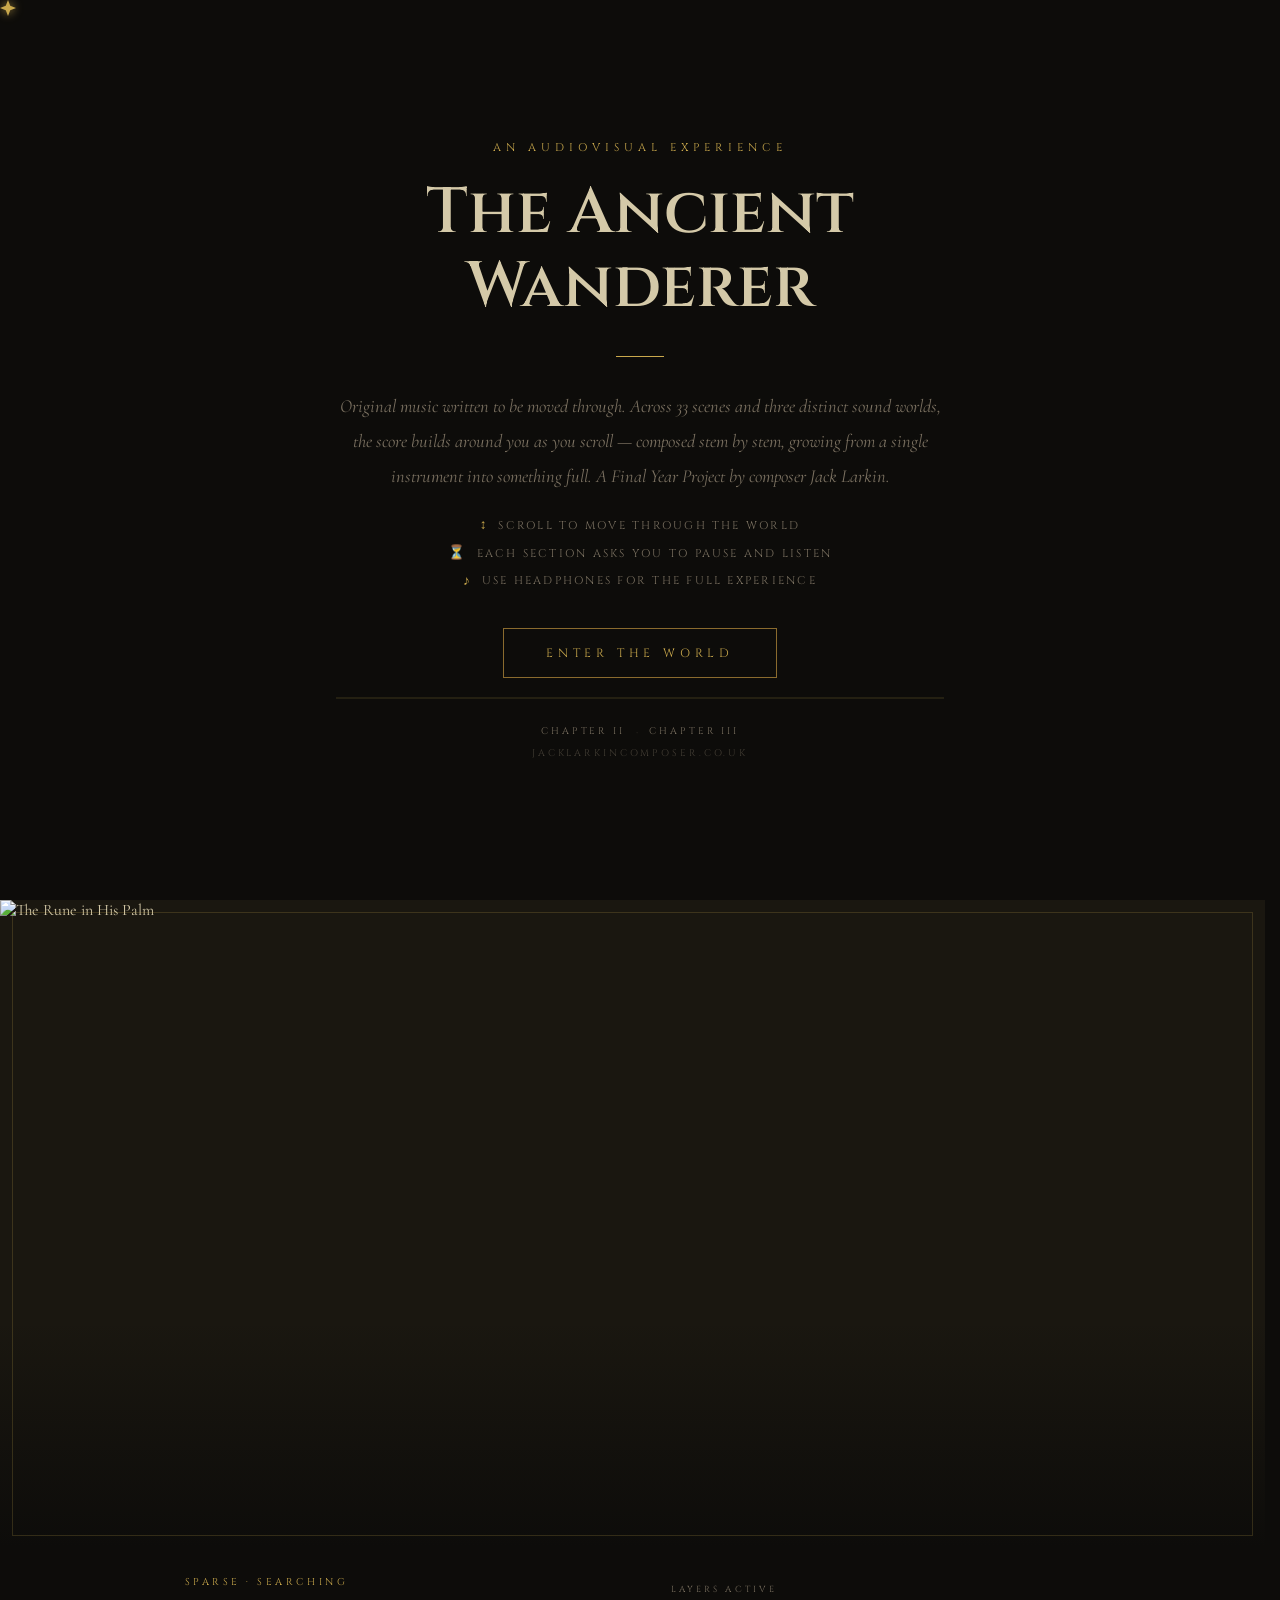
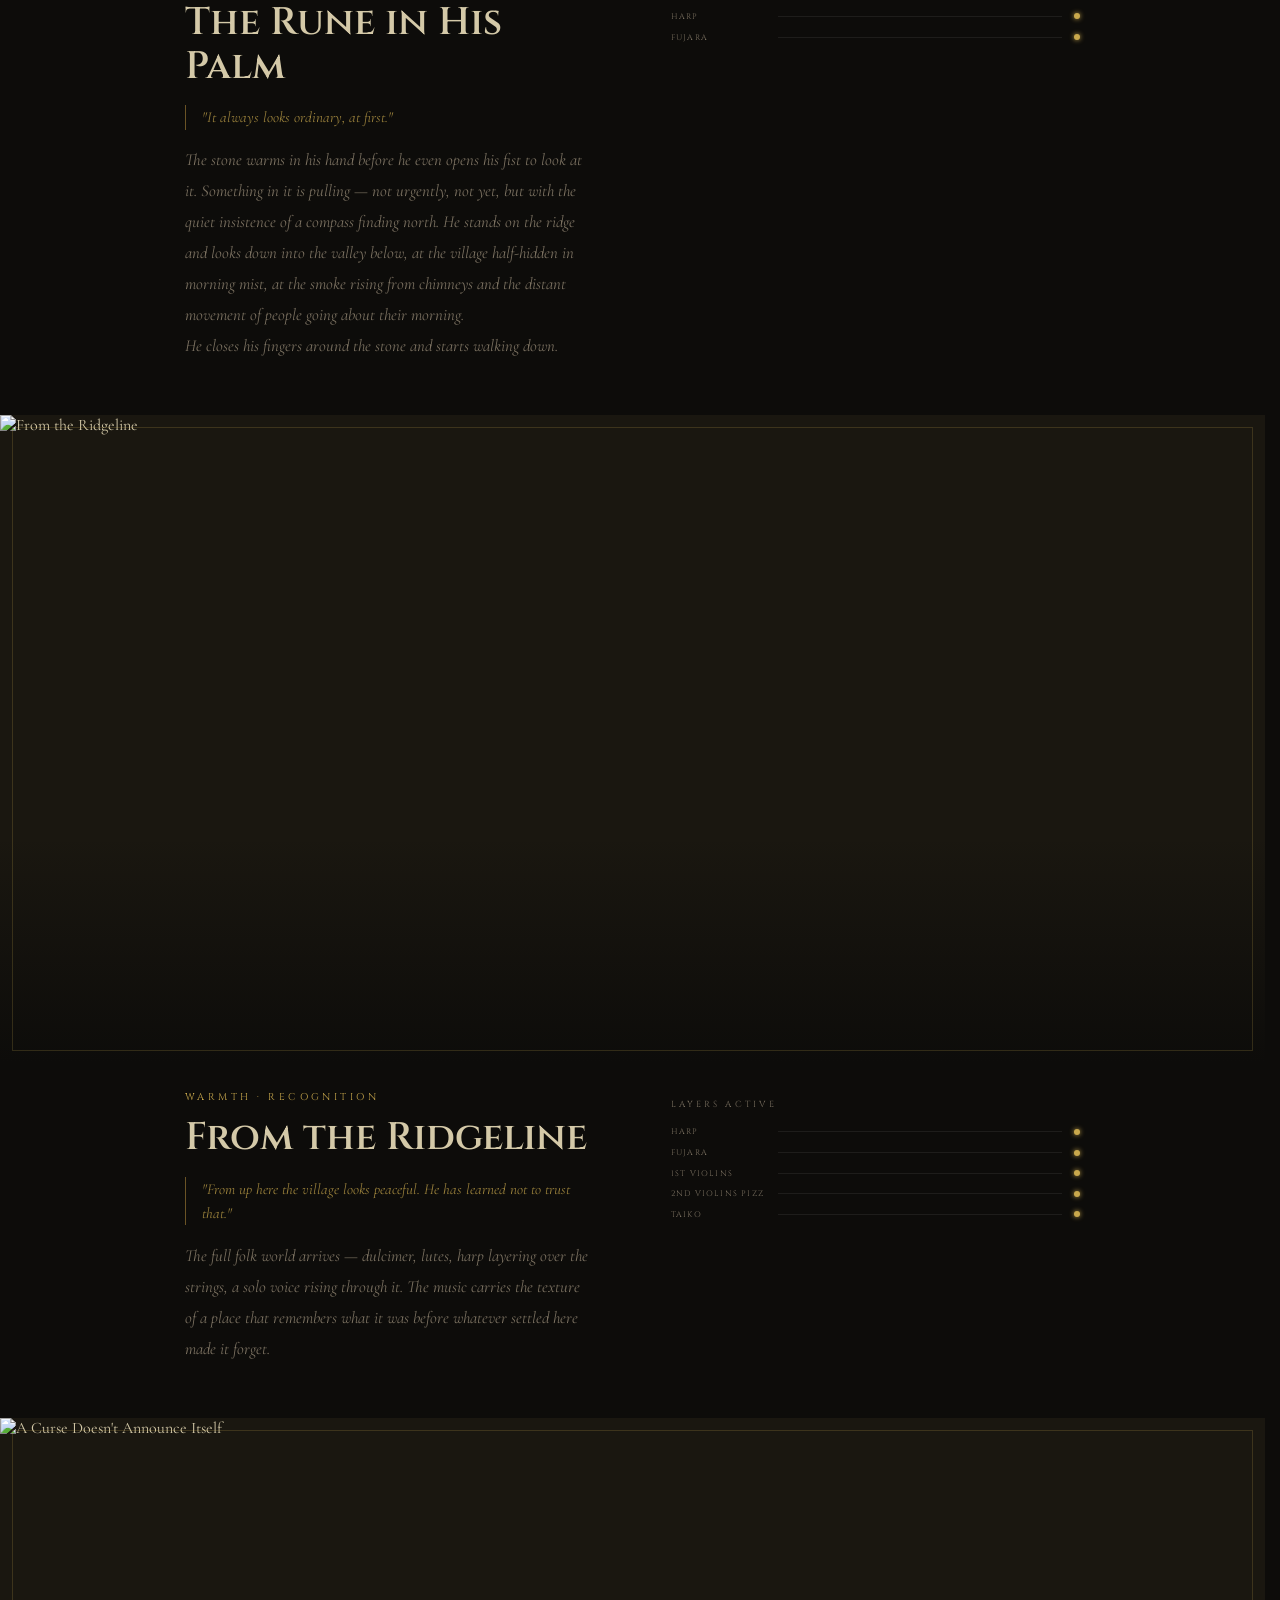
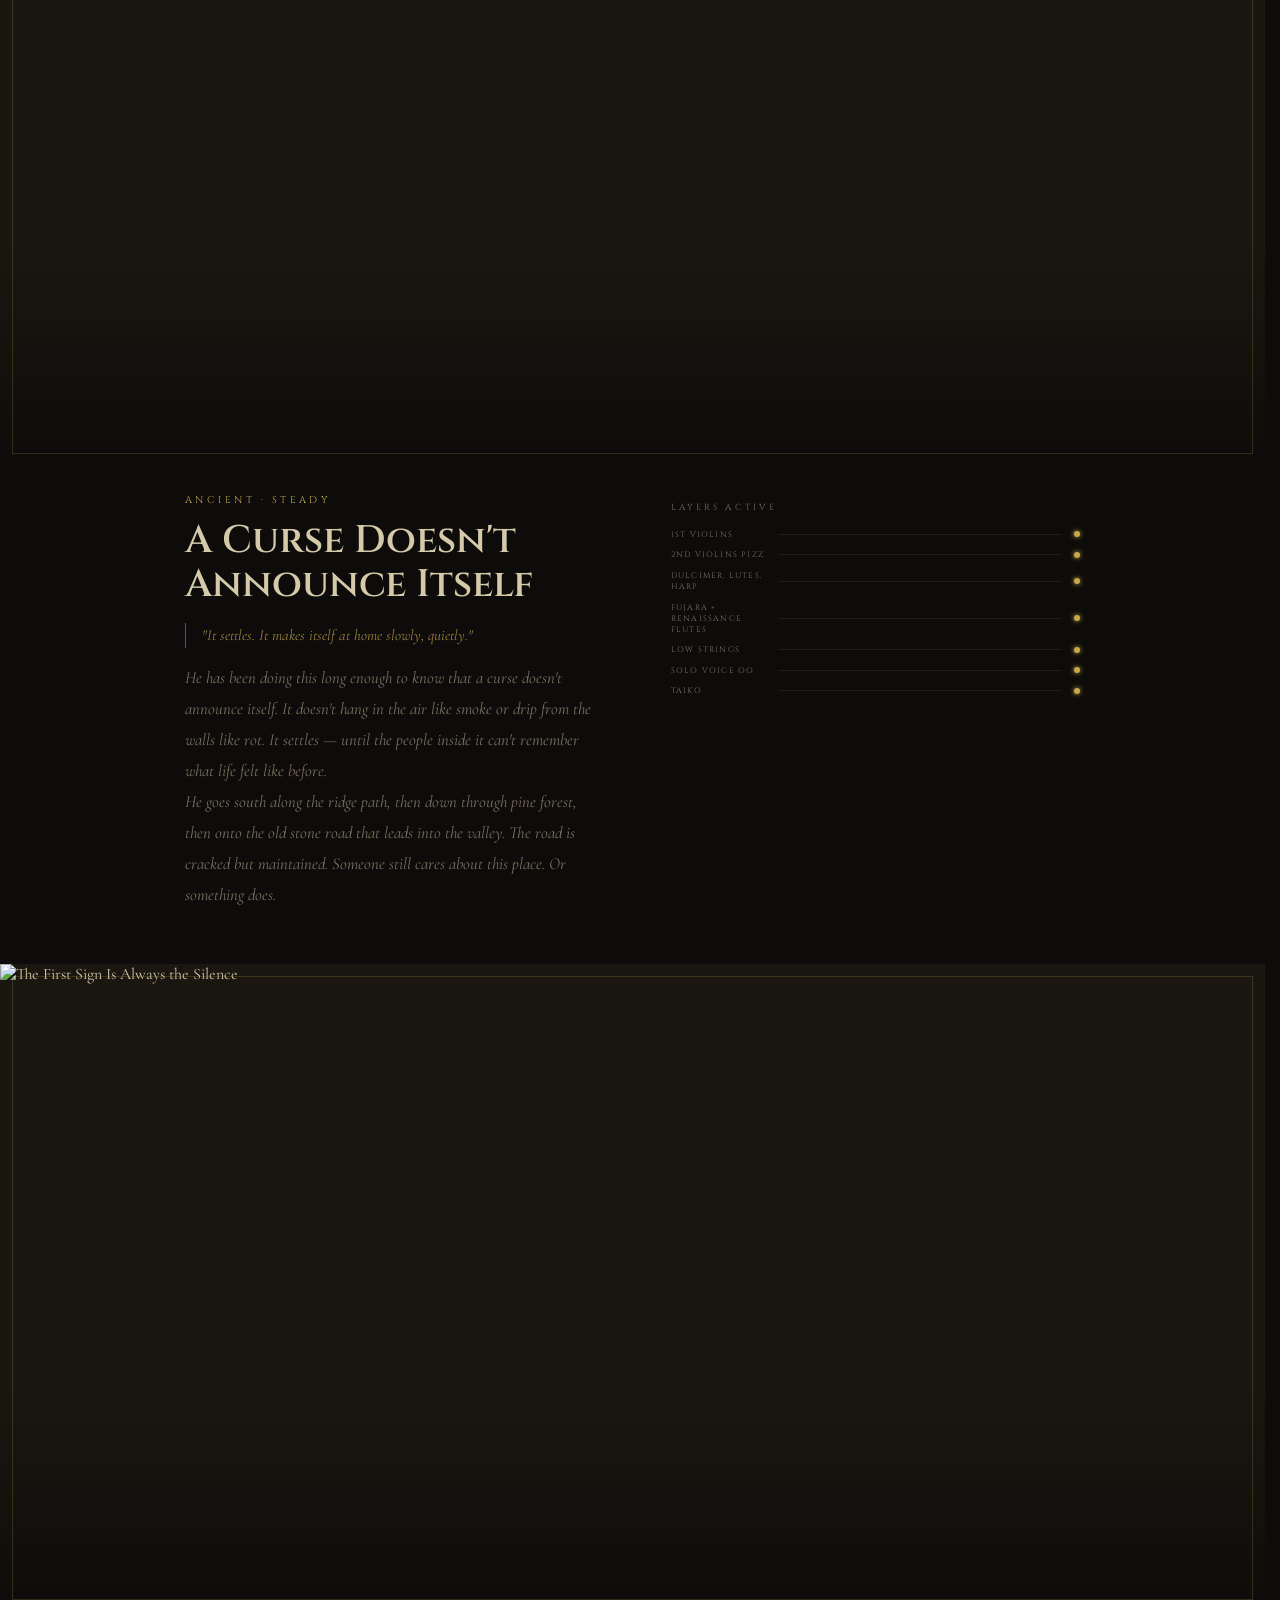
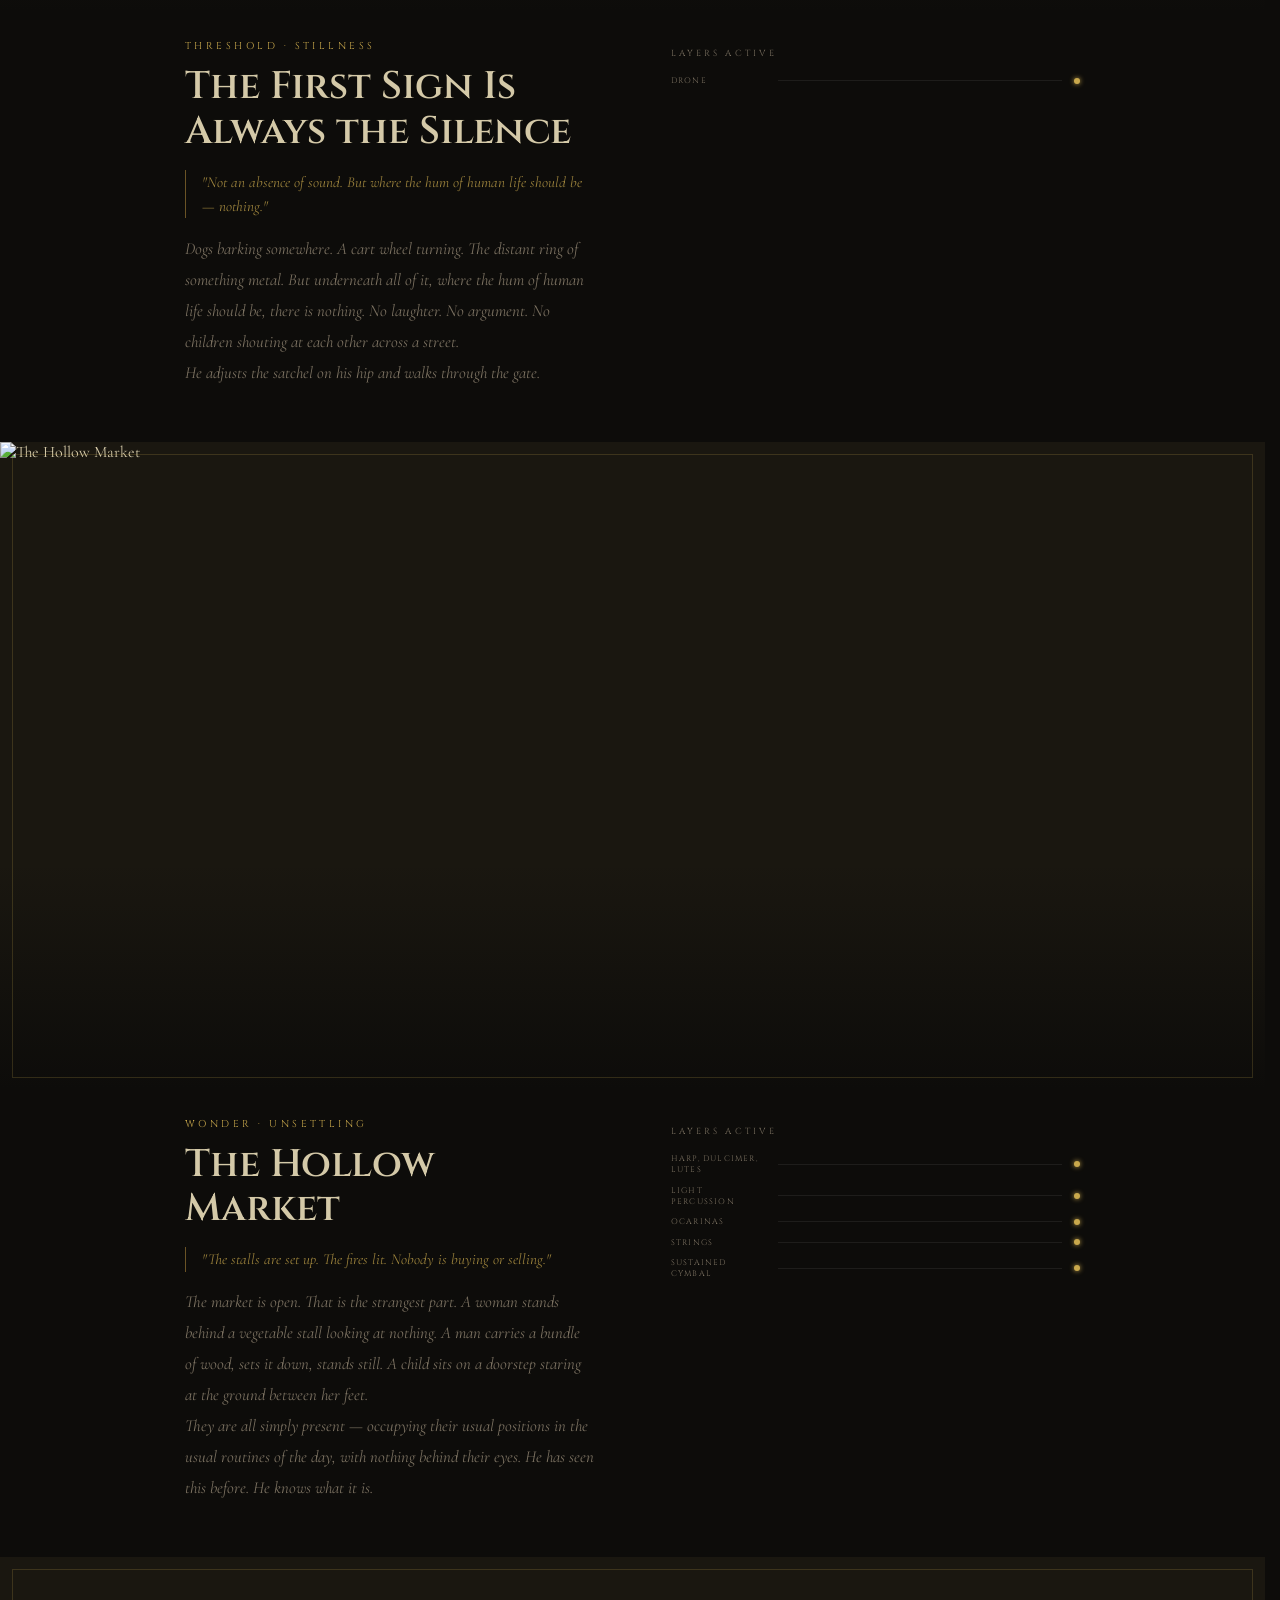
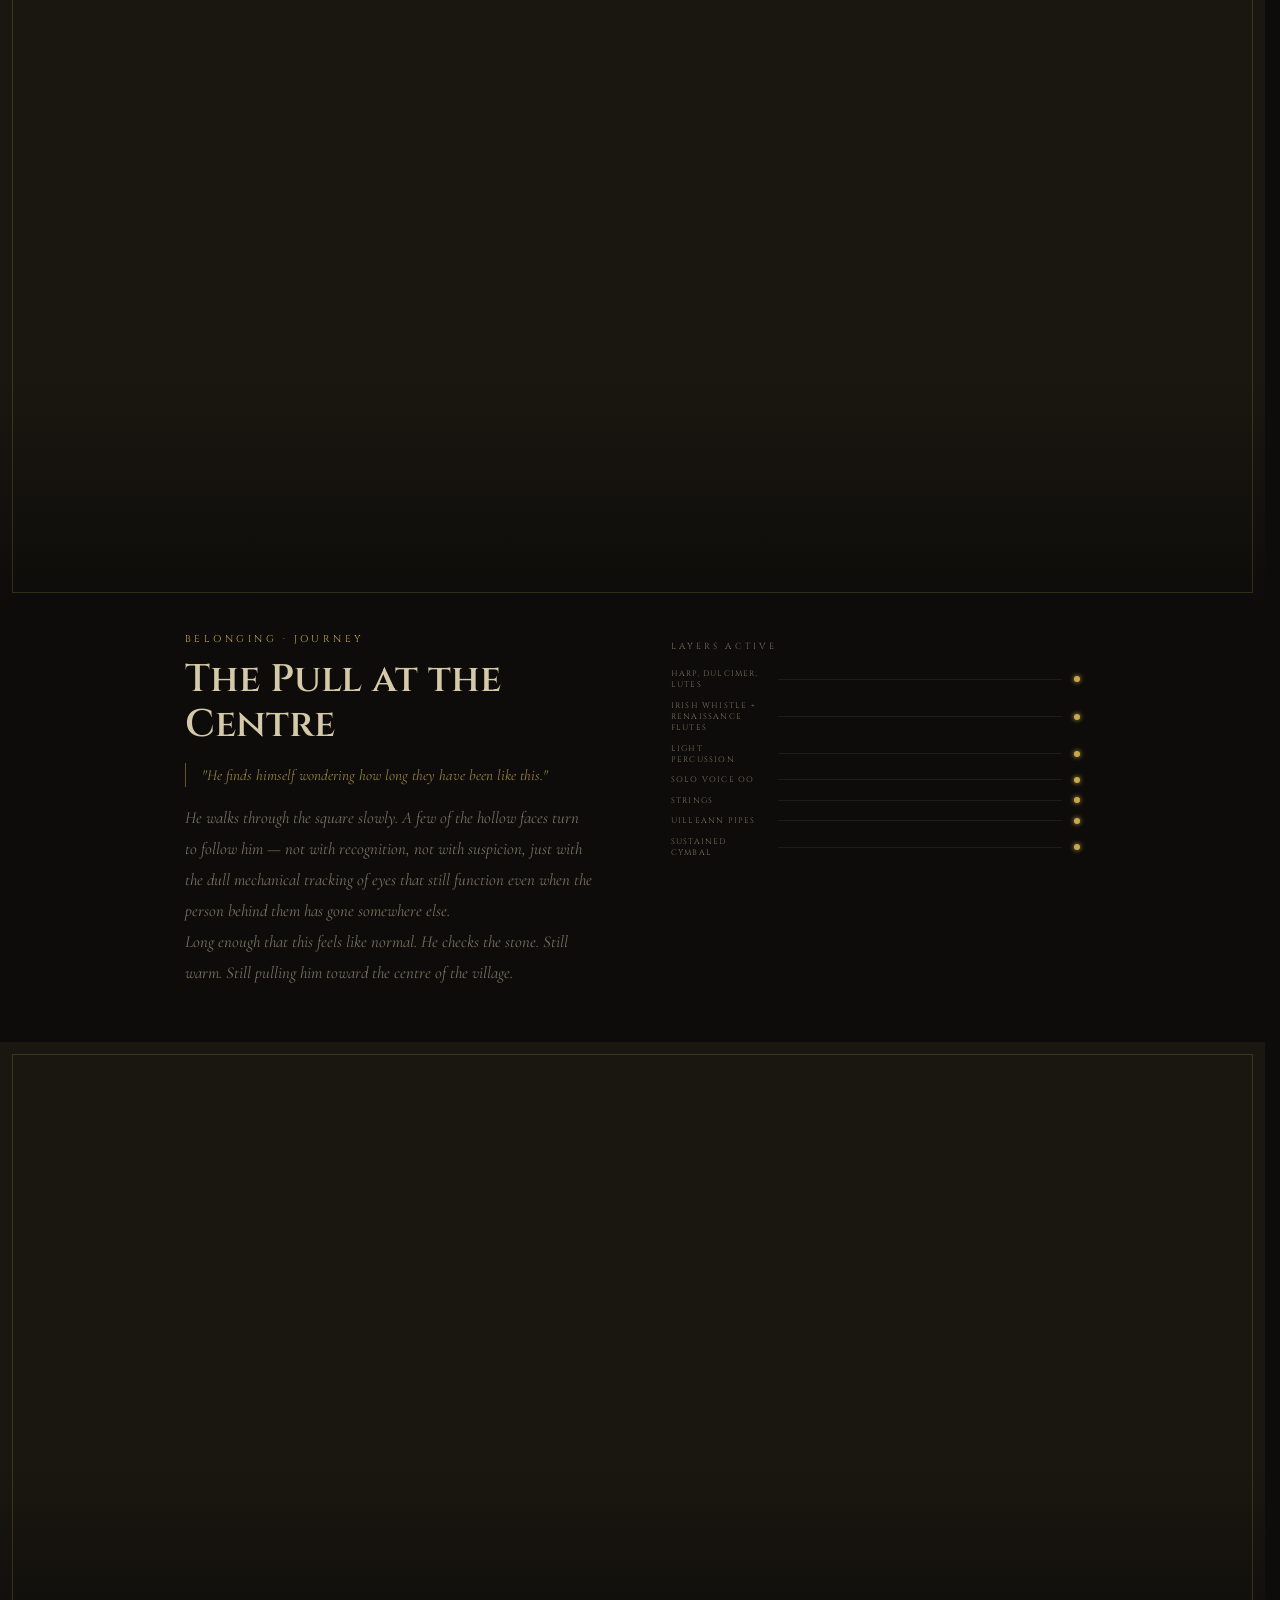
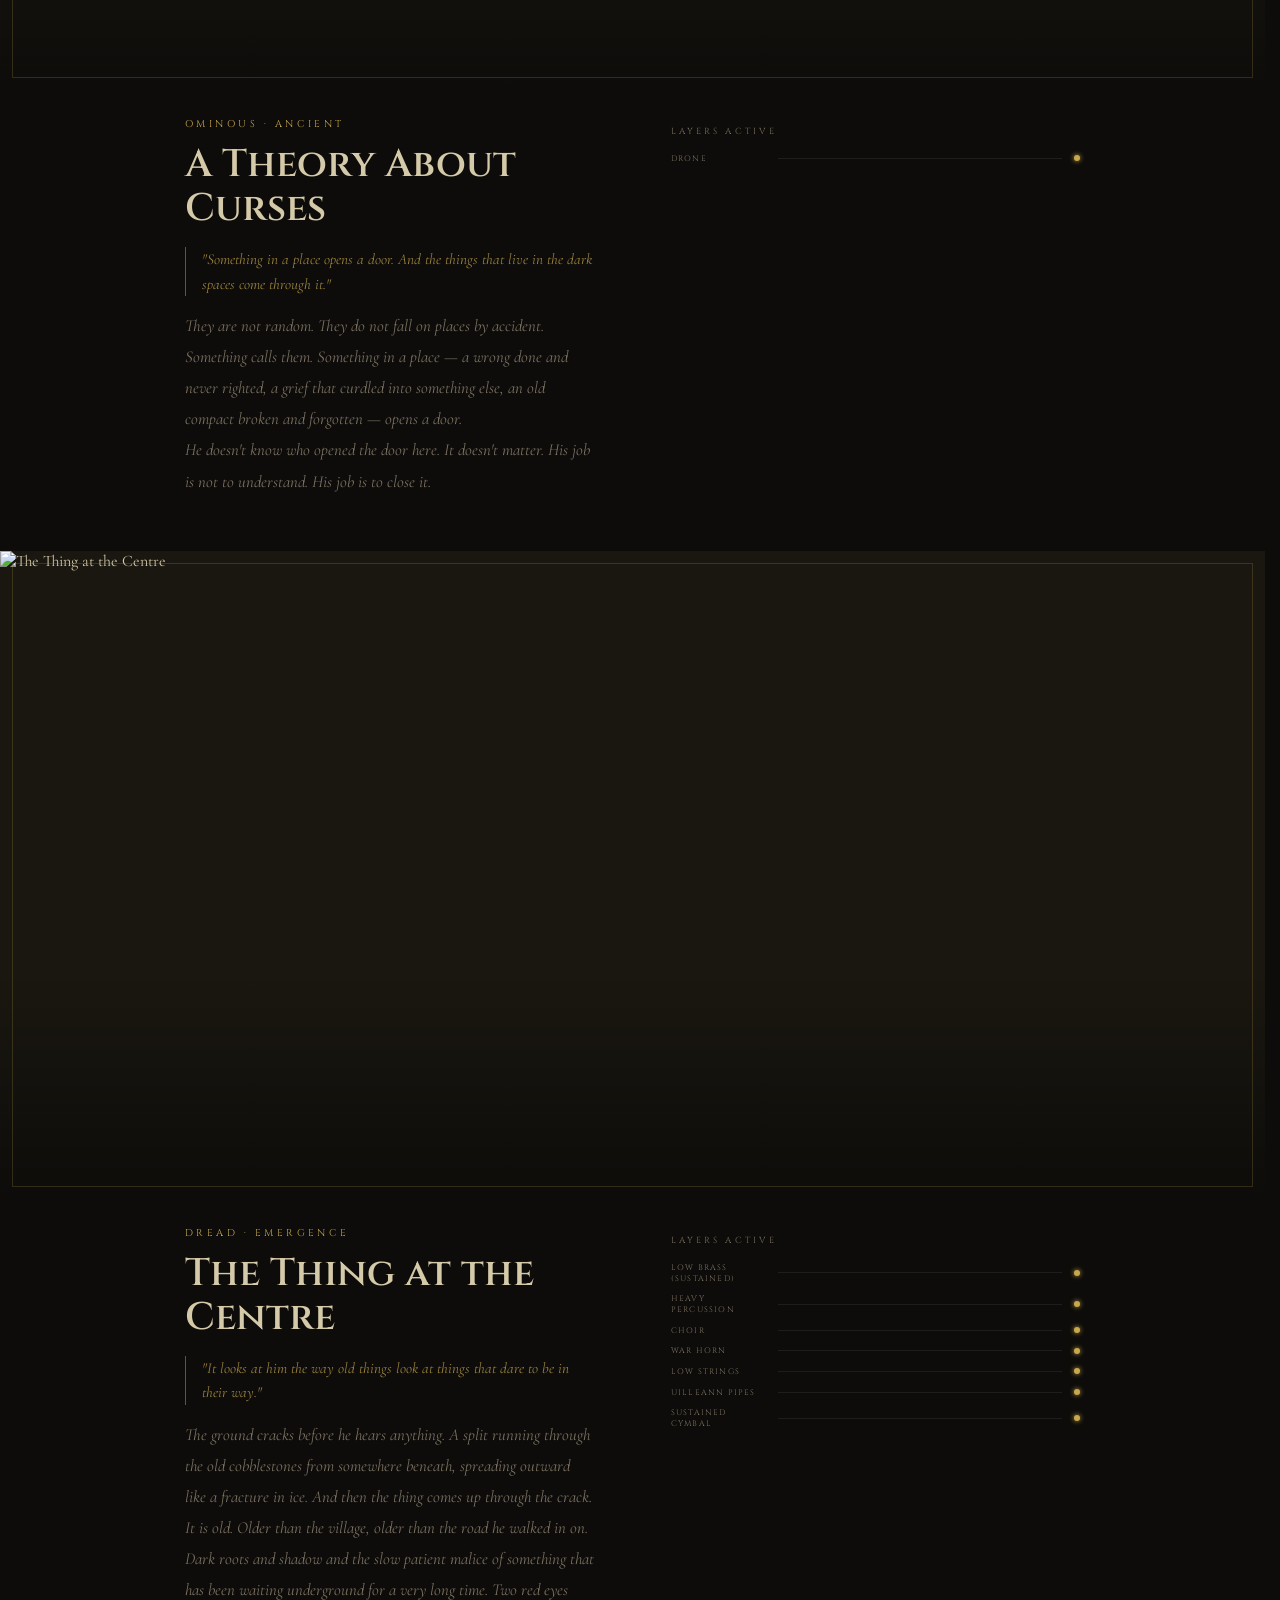
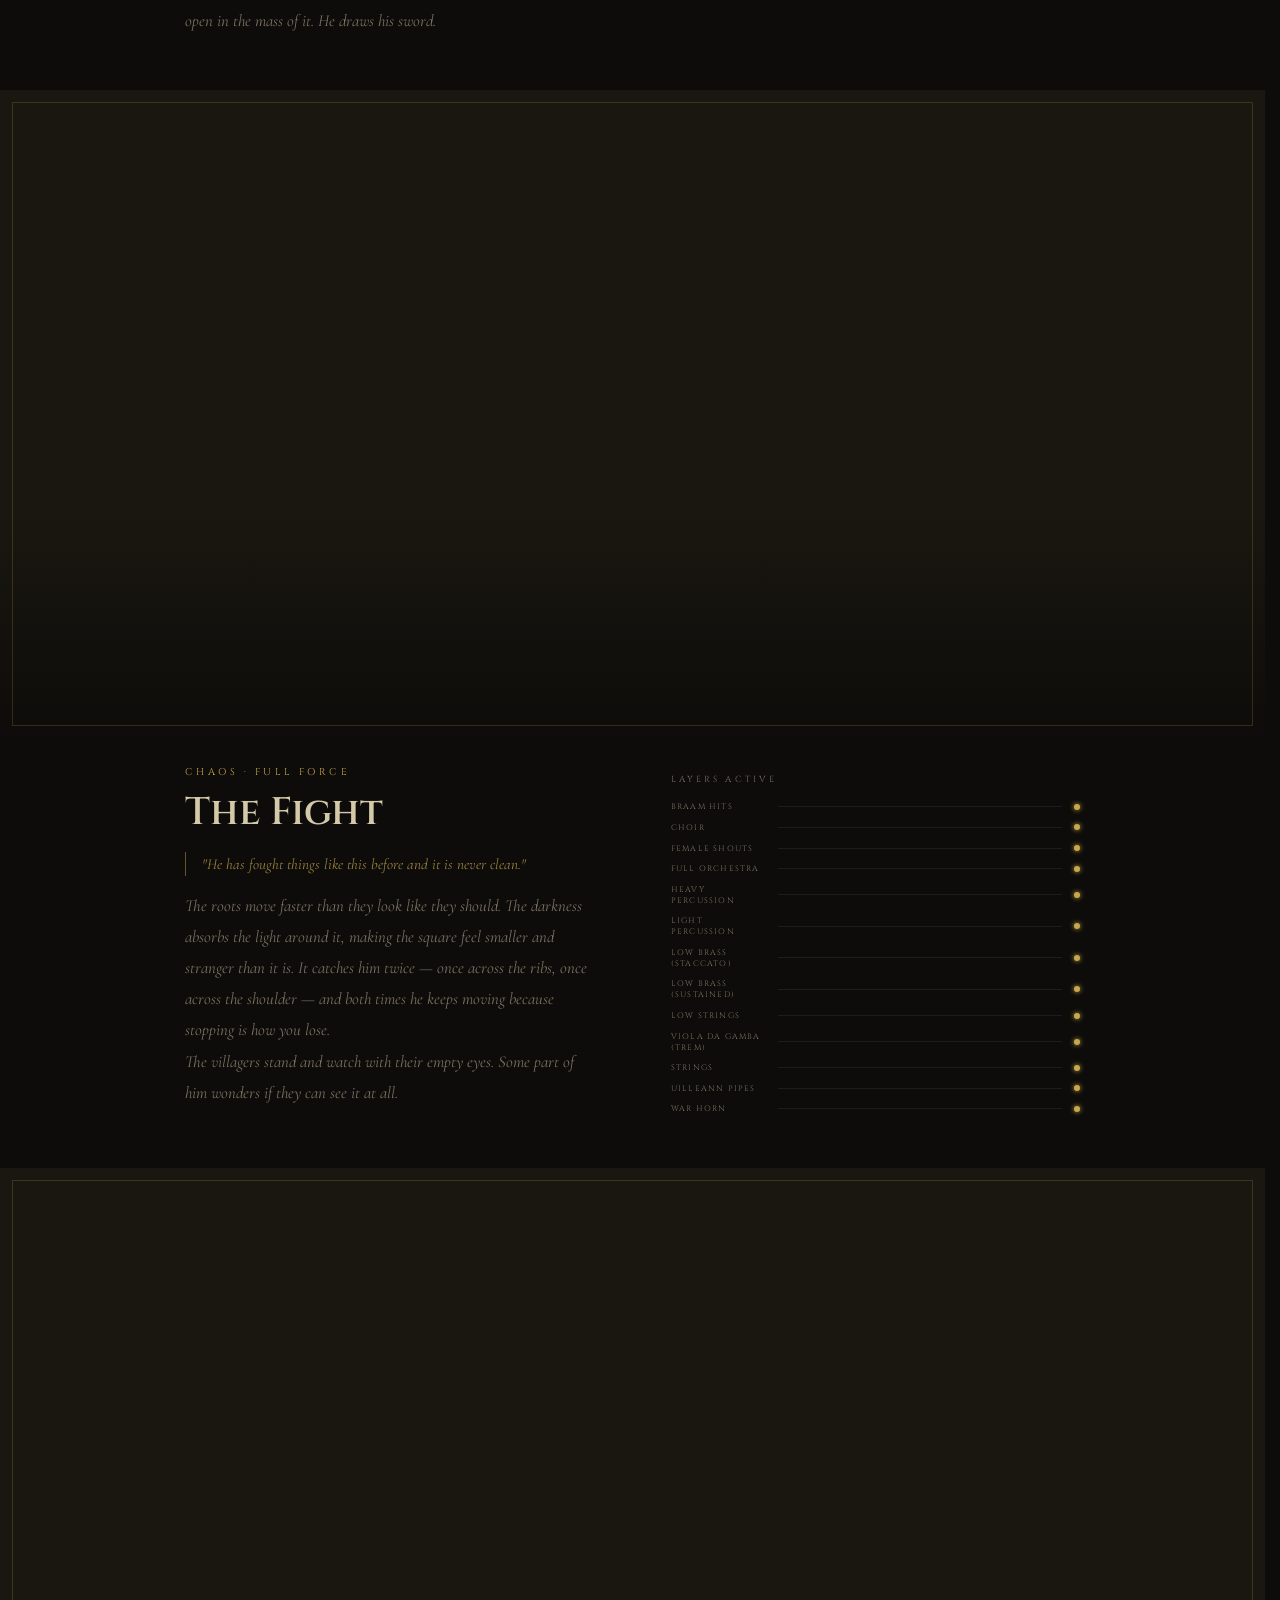
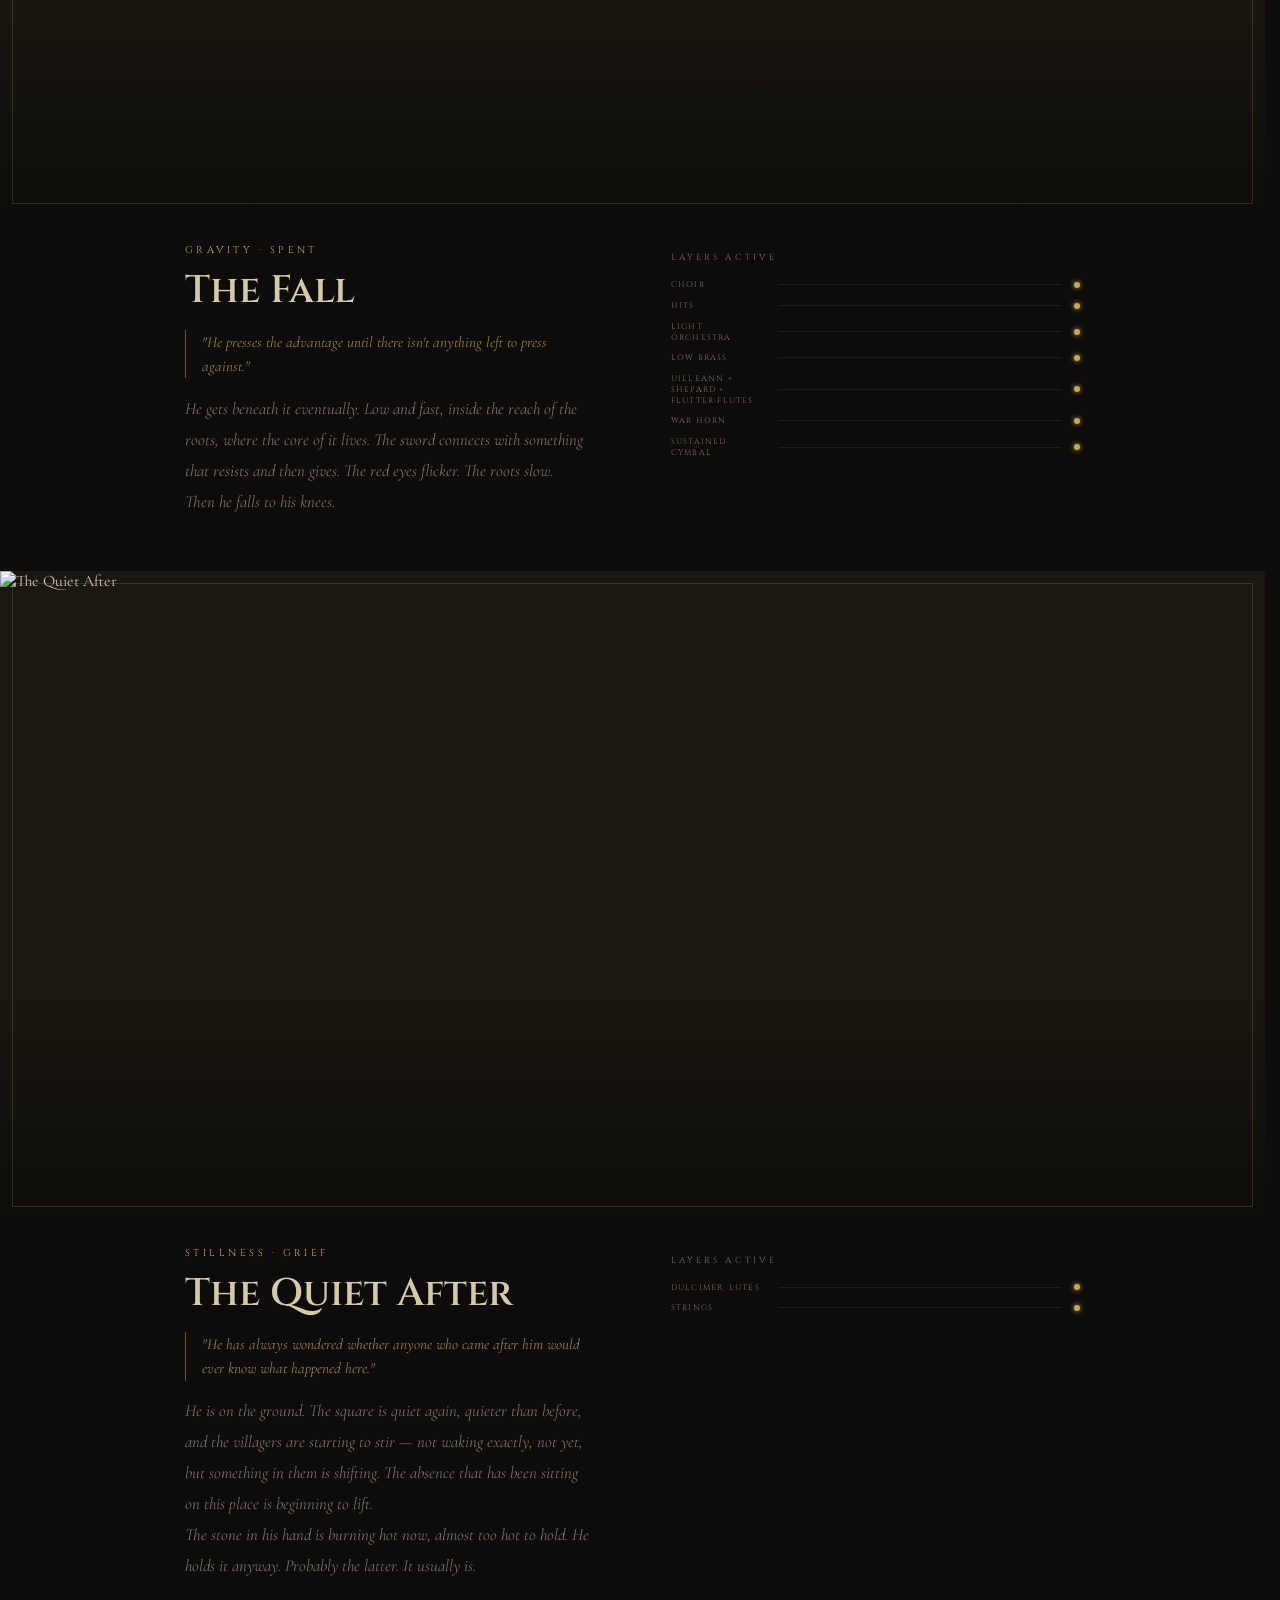
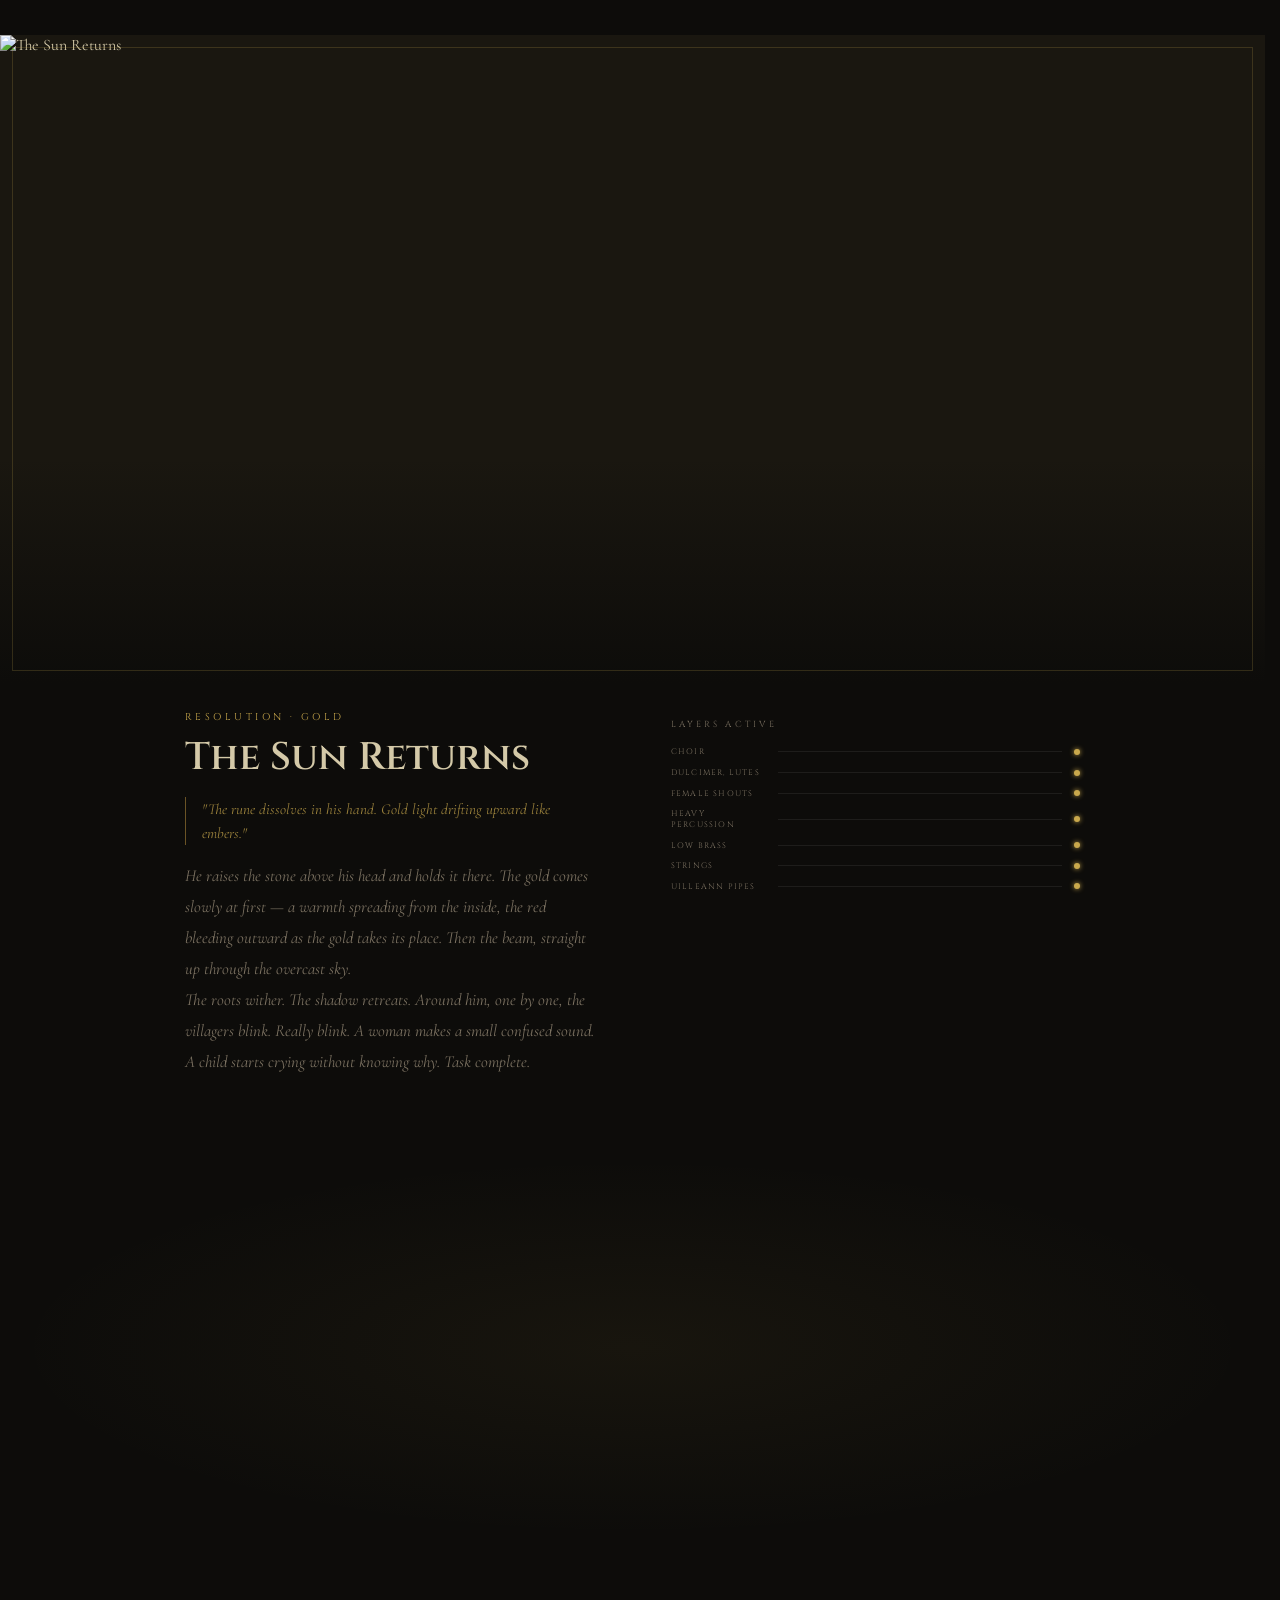
==== commit aa7f2806: "Update" ====
--- a/index.html
+++ b/index.html
@@ -18,7 +18,7 @@
     <p class="intro-eyebrow">An Audiovisual Experience</p>
     <h2 class="intro-title">The Ancient Wanderer</h2>
     <div class="intro-divider"></div>
-    <p class="intro-body">A wanderer without a name. A village lost to something old and patient. As you scroll, the music builds from sparse harp and fujara to full battle orchestra — following the story through darkness and back into light.</p>
+    <p class="intro-body">Original music written to be moved through. Across 33 scenes and three distinct sound worlds, the score builds around you as you scroll — composed stem by stem, growing from a single instrument into something full. A Final Year Project by composer Jack Larkin.</p>
     <div class="intro-hints">
       <div class="intro-hint"><span class="icon">↕</span> Scroll to move through the world</div>
       <div class="intro-hint"><span class="icon">⏳</span> Each section asks you to pause and listen</div>
@@ -28,11 +28,19 @@
     <div class="loading-bar-wrap">
       <div class="loading-bar" id="loading-bar"></div>
     </div>
+    <div class="intro-footer">
+      <div class="intro-chapters">
+        <a href="/chapter2" class="intro-chapter-link">Chapter II</a>
+        <span class="intro-footer-sep">·</span>
+        <a href="/chapter3" class="intro-chapter-link">Chapter III</a>
+      </div>
+      <a href="https://jacklarkincomposer.co.uk" target="_blank" rel="noopener" class="intro-site-link">jacklarkincomposer.co.uk</a>
+    </div>
   </div>
 </div>
 
 <!-- Cinematic intro — Chapter 1 only -->
-<div id="cinematic-intro" aria-hidden="true">
+<div id="cinematic-intro" class="cin-active" aria-hidden="true">
   <div class="cin-text-wrap">
     <p class="cin-lore">There is a man who has walked this world longer than anyone can remember. He carries no name that anyone knows, only a sword worn at the hilt from use and a satchel old enough that the leather has forgotten what colour it started as. Nobody knows where he came from. Nobody knows why he does what he does. He simply appears, does what needs to be done, and leaves before anyone can thank him.</p>
     <p class="cin-reveal">He is known as the ancient wanderer.</p>
@@ -90,6 +98,7 @@
     <p class="hero-sub">An unnamed traveller. A world without edges.<br>A silence that remembers.</p>
     <div class="hero-rule"><div class="rl"></div><span>✦ ✦ ✦</span><div class="rl r"></div></div>
     <p class="cin-scroll-prompt">Scroll down to begin</p>
+    <div class="cin-scroll-chevron"></div>
   </div>
 </section>
 
@@ -403,6 +412,7 @@
 </footer>
 
 <canvas id="particle-canvas" aria-hidden="true"></canvas>
+<script>history.scrollRestoration = 'manual'; window.scrollTo(0, 0);</script>
 <script type="module" src="/js/main.js"></script>
 </body>
 </html>
--- a/css/style.css
+++ b/css/style.css
@@ -9,7 +9,7 @@
   }
 
   * { margin: 0; padding: 0; box-sizing: border-box; }
-  html { scroll-behavior: auto; }
+  html { scroll-behavior: auto; scrollbar-gutter: stable; }
   body { background: var(--ash); color: var(--text); font-family: 'Cormorant Garamond', serif; overflow-x: hidden; cursor: none; }
   body.scroll-locked { overflow: hidden; }
 
@@ -98,6 +98,7 @@
   #intro-modal.is-revealed .intro-hints      { animation: intro-rise   0.9s 1.75s both; }
   #intro-modal.is-revealed .intro-enter      { animation: intro-rise   0.9s 2.1s  both; }
   #intro-modal.is-revealed .loading-bar-wrap { animation: intro-rise   0.9s 2.1s  both; }
+  #intro-modal.is-revealed .intro-footer     { animation: intro-rise   0.9s 2.4s  both; }
 
   .intro-eyebrow { font-family: 'Cinzel', serif; font-size: 0.7rem; letter-spacing: 0.45em; color: var(--gold); text-transform: uppercase; margin-bottom: 1.4rem; }
   .intro-title { font-family: 'Cinzel', serif; font-size: clamp(2.4rem, 7vw, 4rem); font-weight: 600; color: var(--text); line-height: 1.15; margin-bottom: 0; }
@@ -116,6 +117,24 @@
   .intro-enter::before { content:''; position:absolute; inset:0; background:var(--gold); transform:translateX(-101%); transition:transform 0.4s; z-index:-1; }
   .intro-enter:hover::before { transform:translateX(0); }
   .intro-enter:hover { color: var(--ash); }
+  .intro-footer {
+    margin-top: 1.6rem;
+    display: flex; flex-direction: column; align-items: center; gap: 0.6rem;
+  }
+  .intro-chapters {
+    display: flex; align-items: center; gap: 0.7rem;
+  }
+  .intro-chapter-link, .intro-site-link {
+    font-family: 'Cinzel', serif; font-size: 0.6rem;
+    letter-spacing: 0.3em; text-transform: uppercase;
+    color: var(--text-dim); text-decoration: none;
+    transition: color 0.3s;
+  }
+  .intro-chapter-link:hover, .intro-site-link:hover { color: var(--gold); }
+  .intro-footer-sep { color: var(--text-dim); opacity: 0.4; font-size: 0.7rem; }
+  .intro-site-link { opacity: 0.5; }
+  .intro-site-link:hover { opacity: 1; }
+
   .loading-bar-wrap {
     width: 100%; height: 2px; background: rgba(201,168,76,0.12);
     margin-top: 1.2rem; overflow: hidden; opacity: 0; transition: opacity 0.3s;
@@ -151,13 +170,16 @@
   }
   #cinematic-intro.cin-active { opacity: 1; pointer-events: auto; }
 
-  .cin-text-wrap, .cin-title-card {
+  .cin-text-wrap {
     position: absolute;
     max-width: 600px; width: 92%; text-align: center;
+  }
+
+  .cin-lore, .cin-reveal {
     opacity: 0; transform: translateY(10px);
     transition: opacity 3s ease, transform 3s ease;
   }
-  .cin-text-wrap.cin-visible, .cin-title-card.cin-visible {
+  .cin-lore.cin-visible, .cin-reveal.cin-visible {
     opacity: 1; transform: translateY(0);
   }
 
@@ -166,7 +188,7 @@
     font-size: clamp(1rem, 2.4vw, 1.15rem);
     font-style: italic; font-weight: 300;
     color: var(--text-dim); line-height: 2;
-    margin-bottom: 2rem;
+    margin: 0;
   }
   .cin-reveal {
     font-family: 'Cinzel', serif;
@@ -177,8 +199,16 @@
   .cin-scroll-prompt {
     font-family: 'Cinzel', serif;
     font-size: 0.65rem; letter-spacing: 0.4em;
-    text-transform: uppercase; color: var(--text-dim);
-    margin-top: 2.4rem; opacity: 0.5;
+    text-transform: uppercase; color: var(--gold);
+    margin-top: 2.4rem; opacity: 0.75;
+  }
+  .cin-scroll-chevron {
+    width: 22px; height: 22px; margin-top: 0.9rem;
+    border-right: 1px solid var(--gold);
+    border-bottom: 1px solid var(--gold);
+    transform: rotate(45deg);
+    opacity: 0.6;
+    animation: bounce 1.8s ease-in-out infinite;
   }
   #controls { transition: opacity 2s ease; }
   #controls.cin-ui-hidden { opacity: 0; pointer-events: none; }
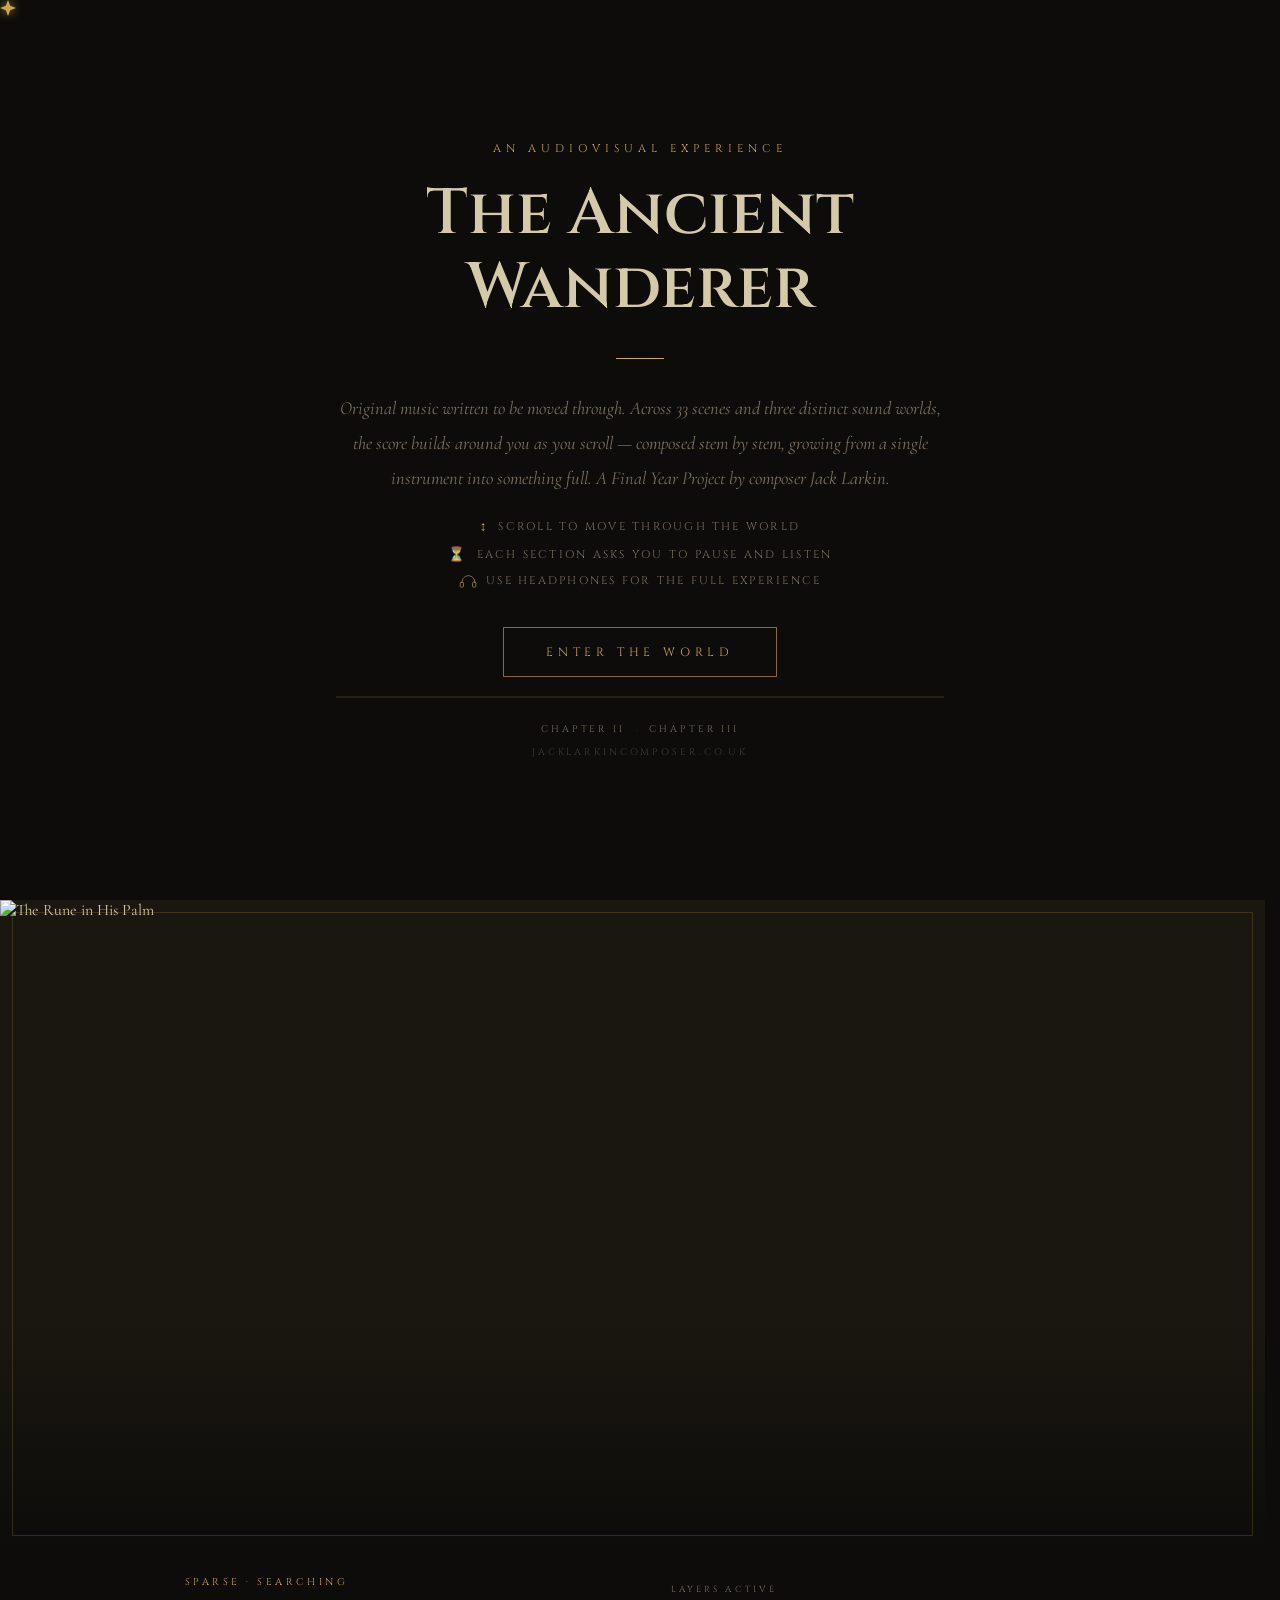
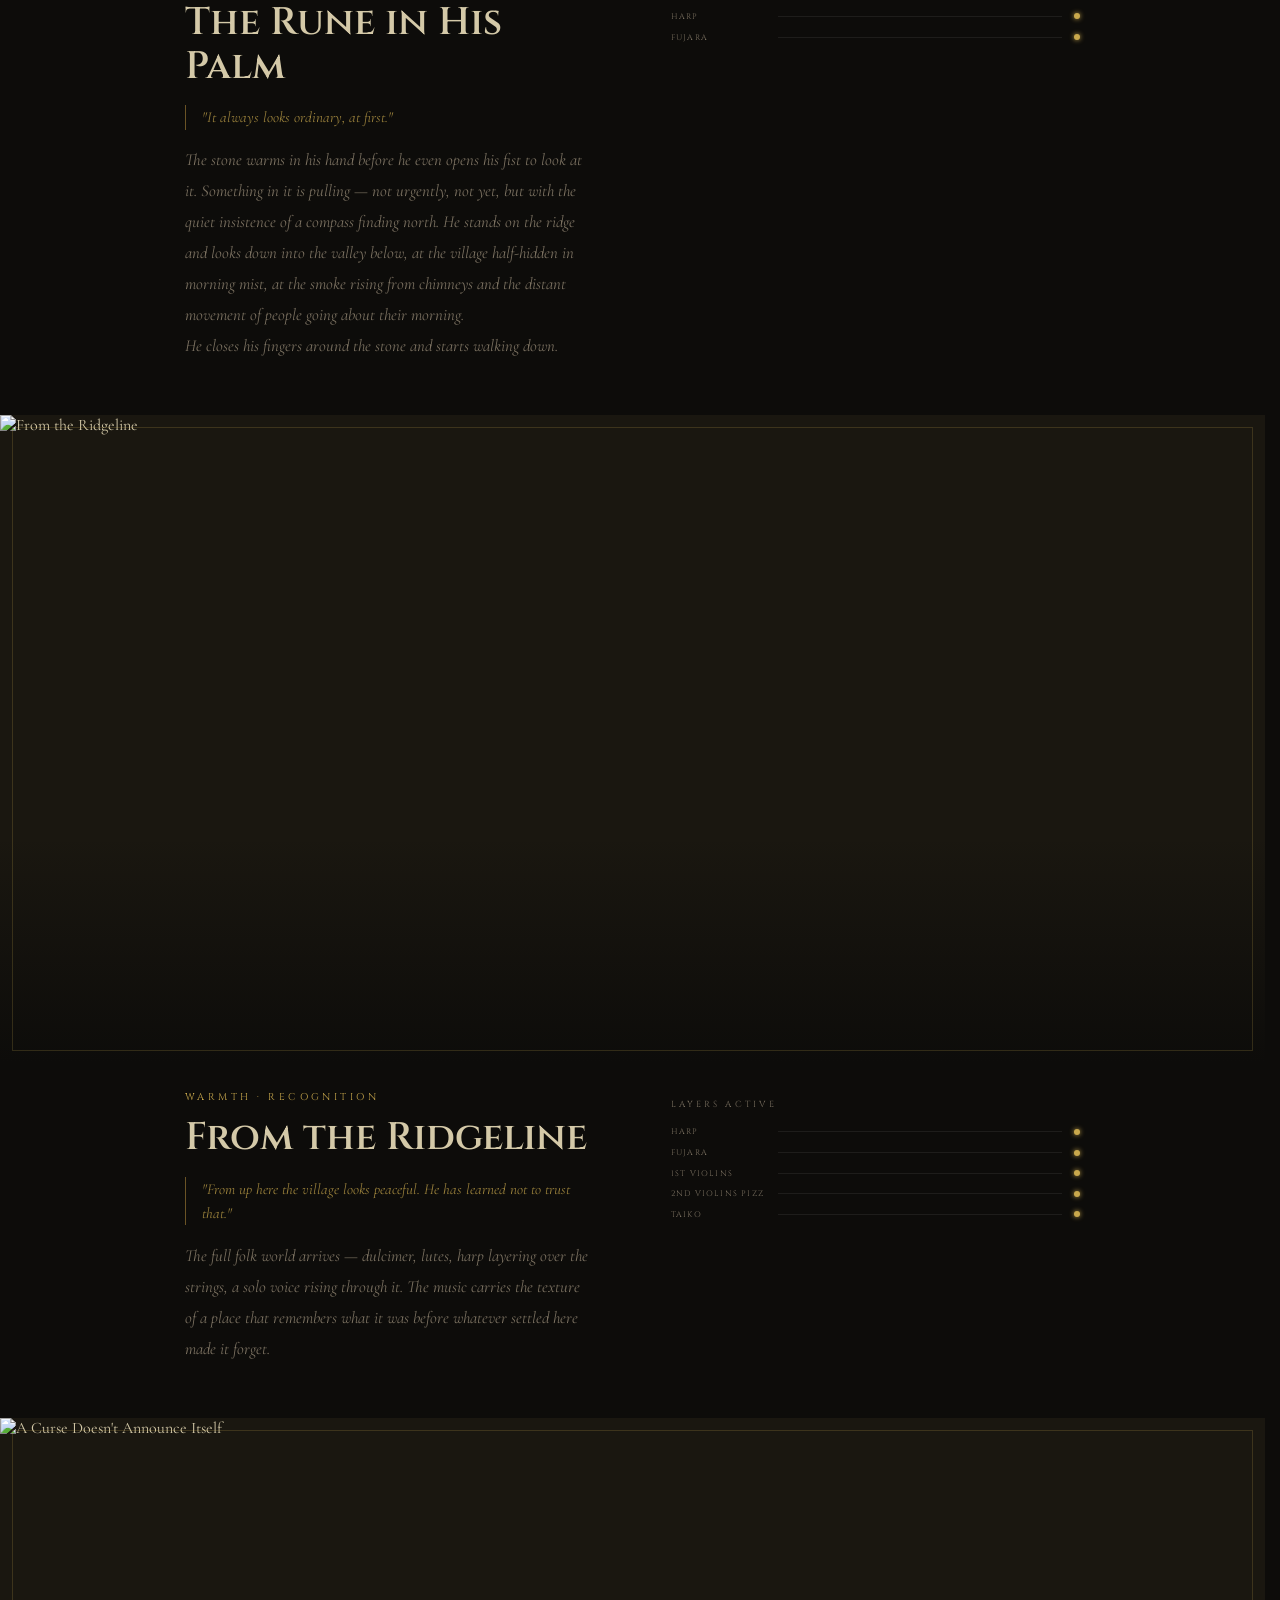
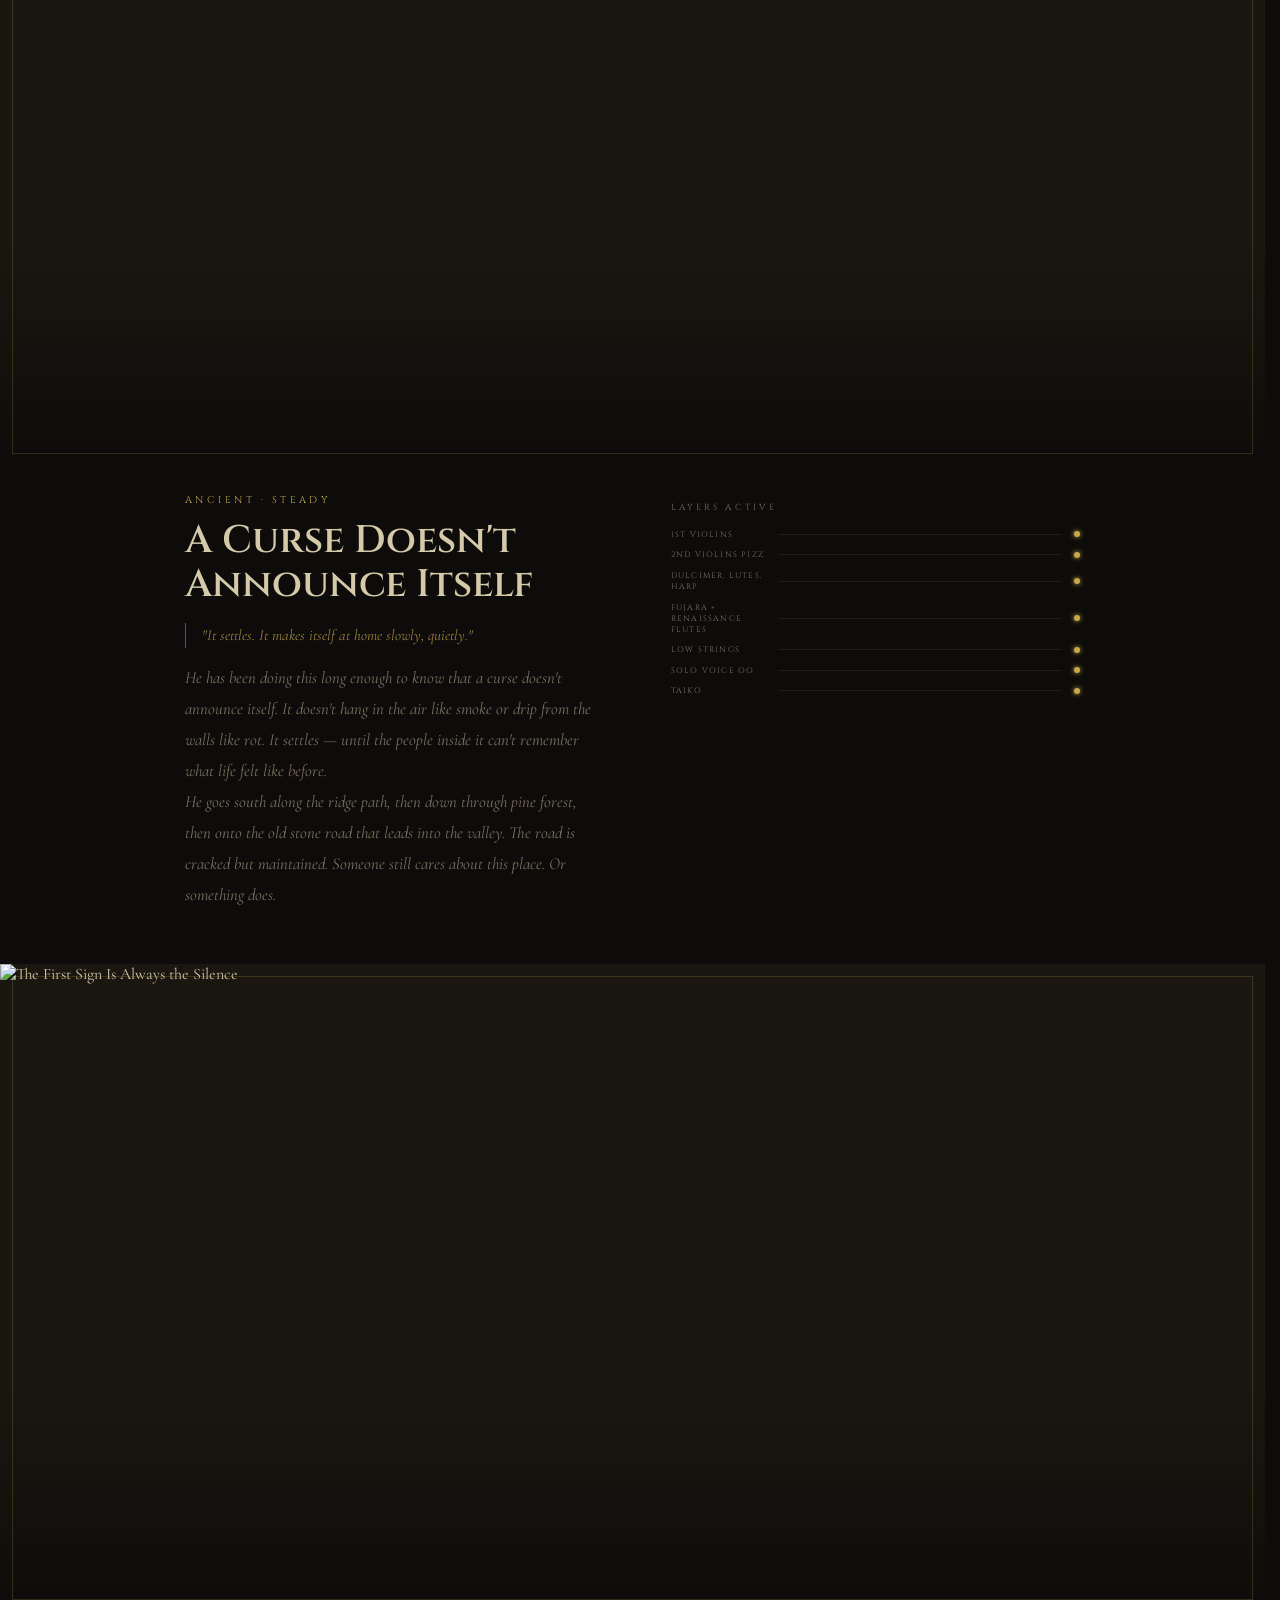
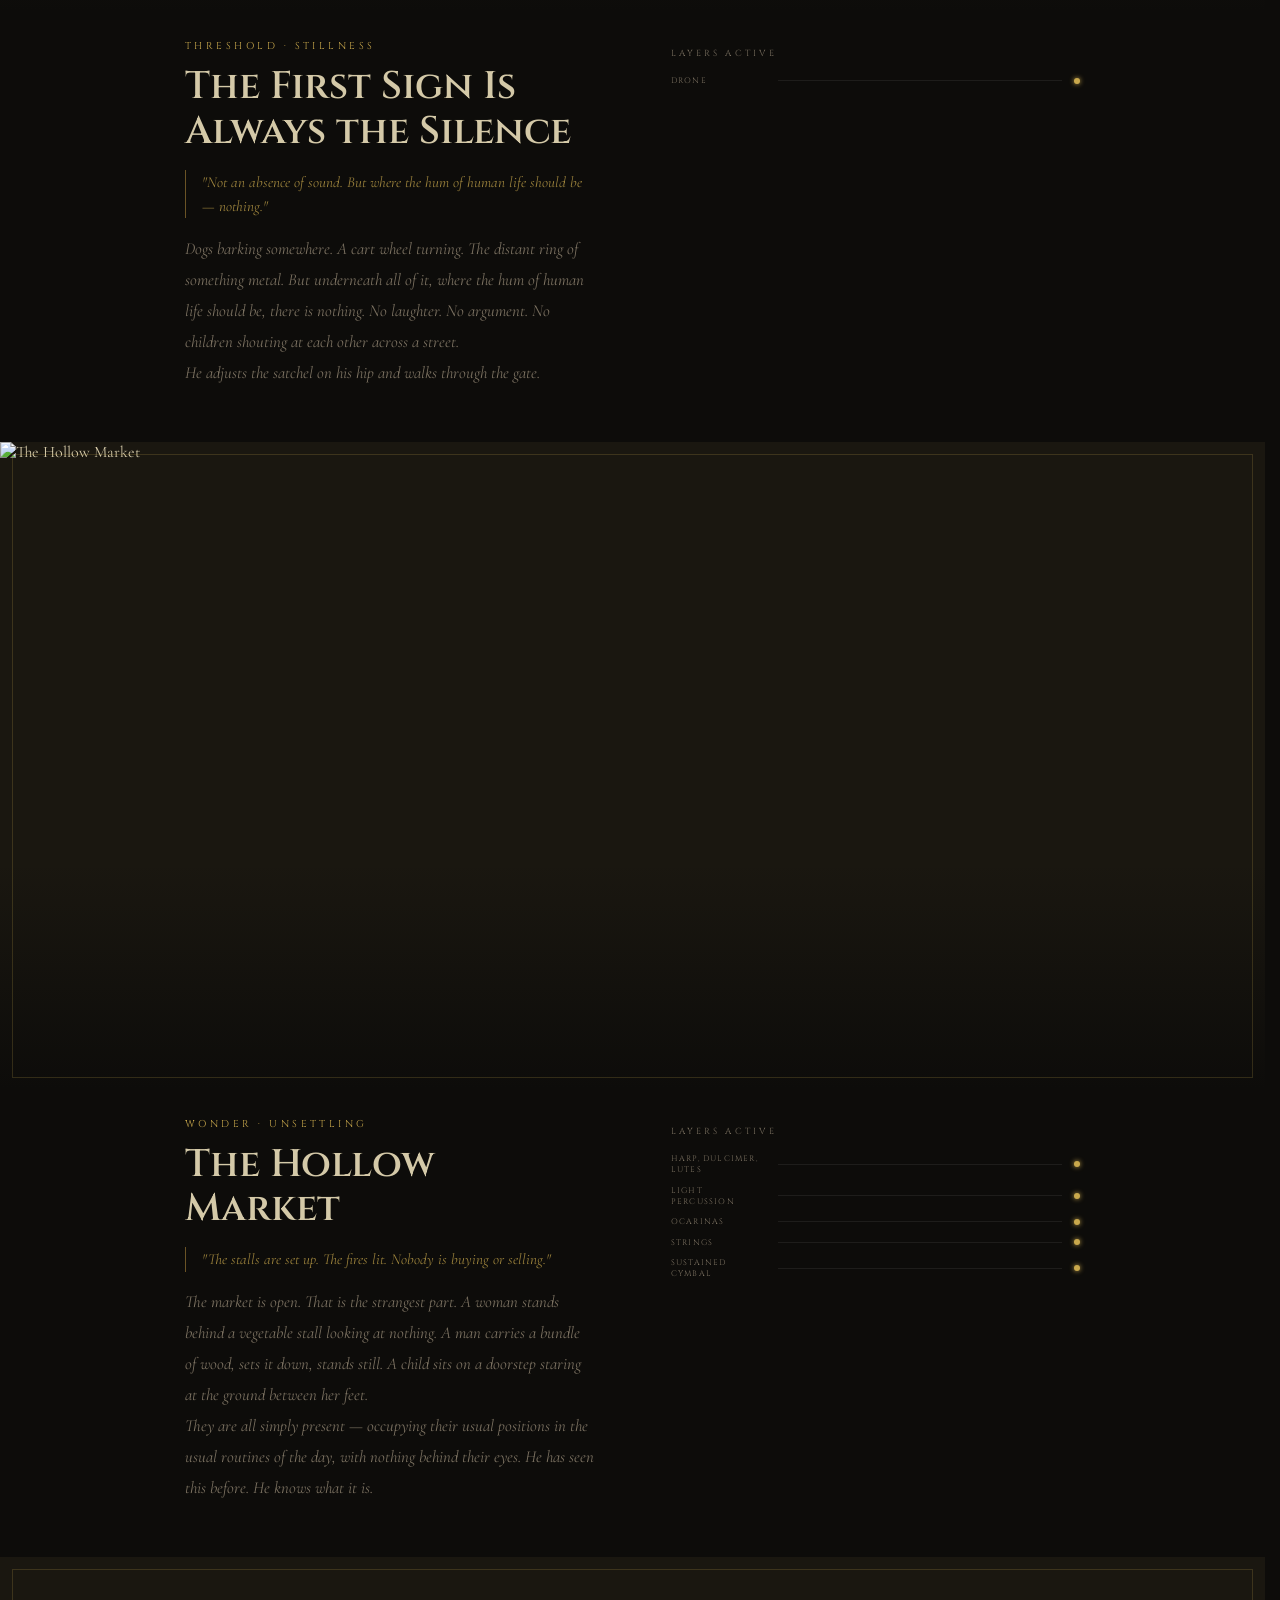
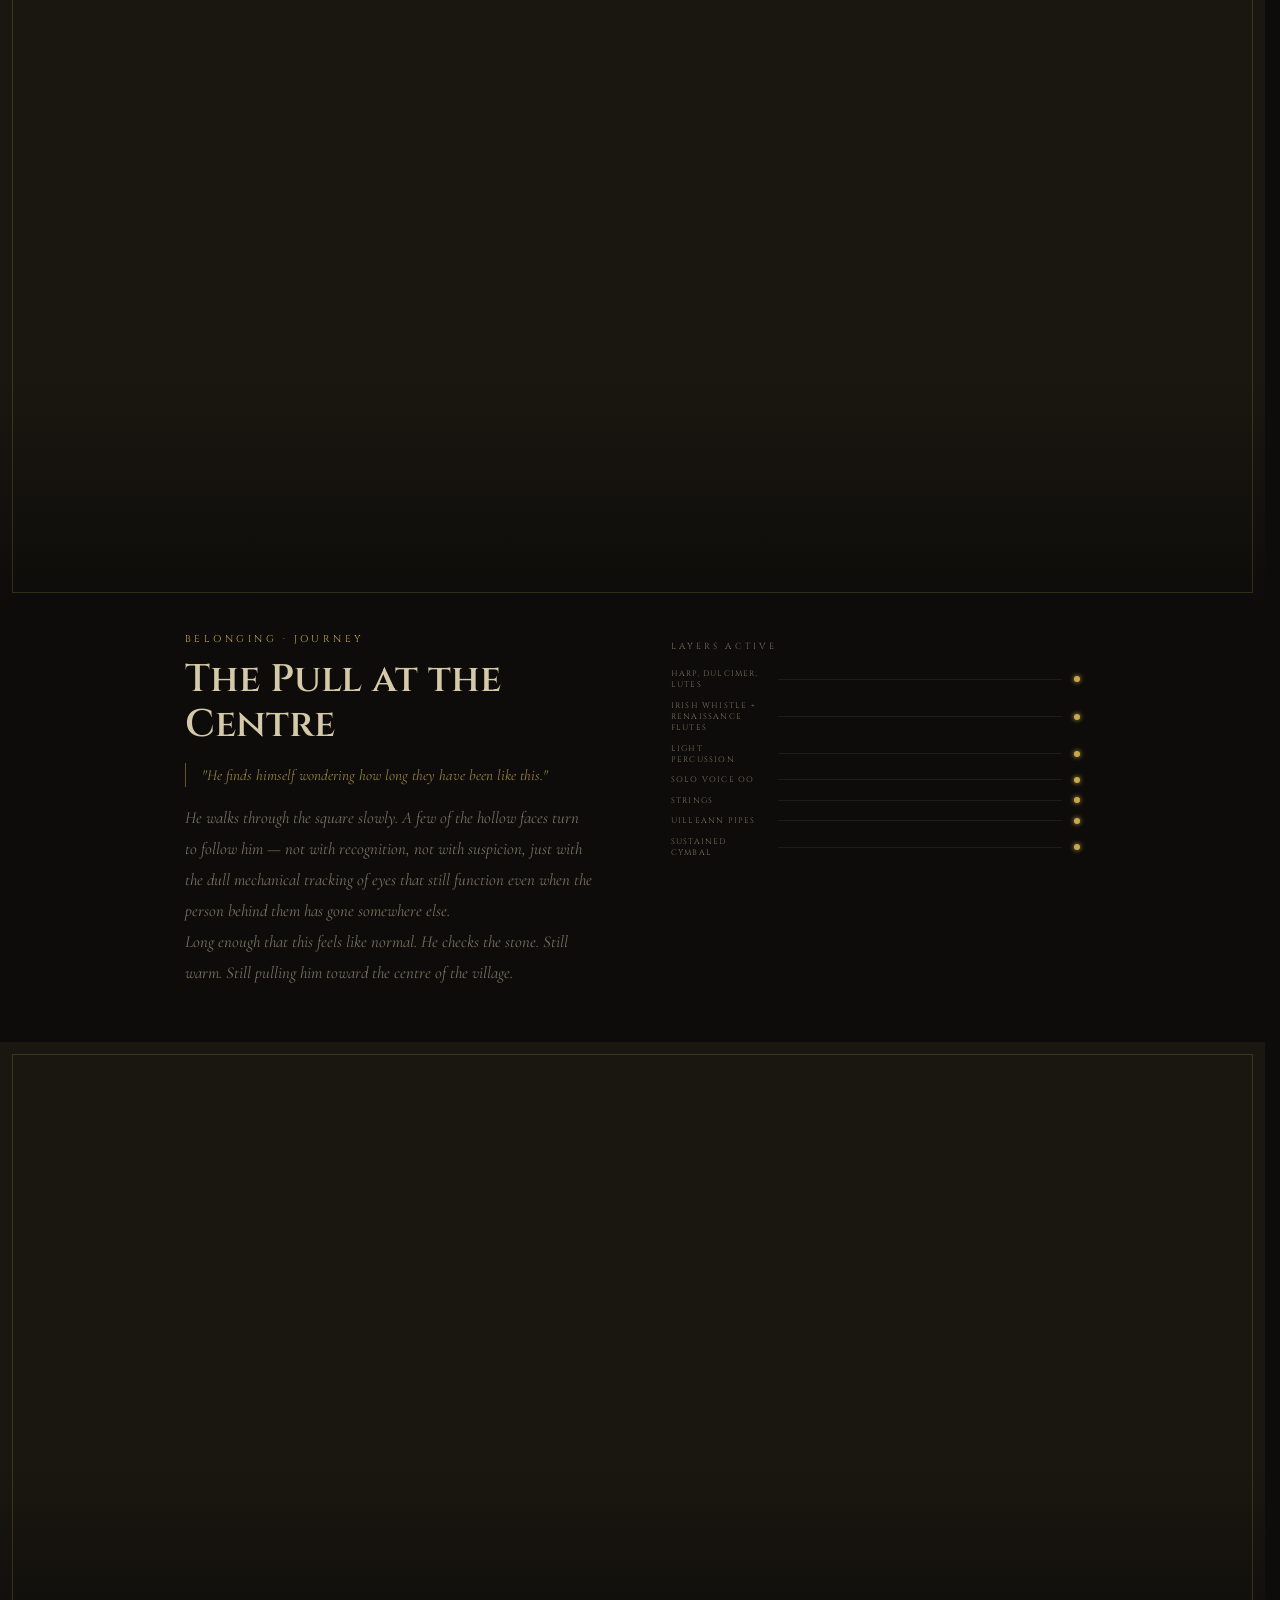
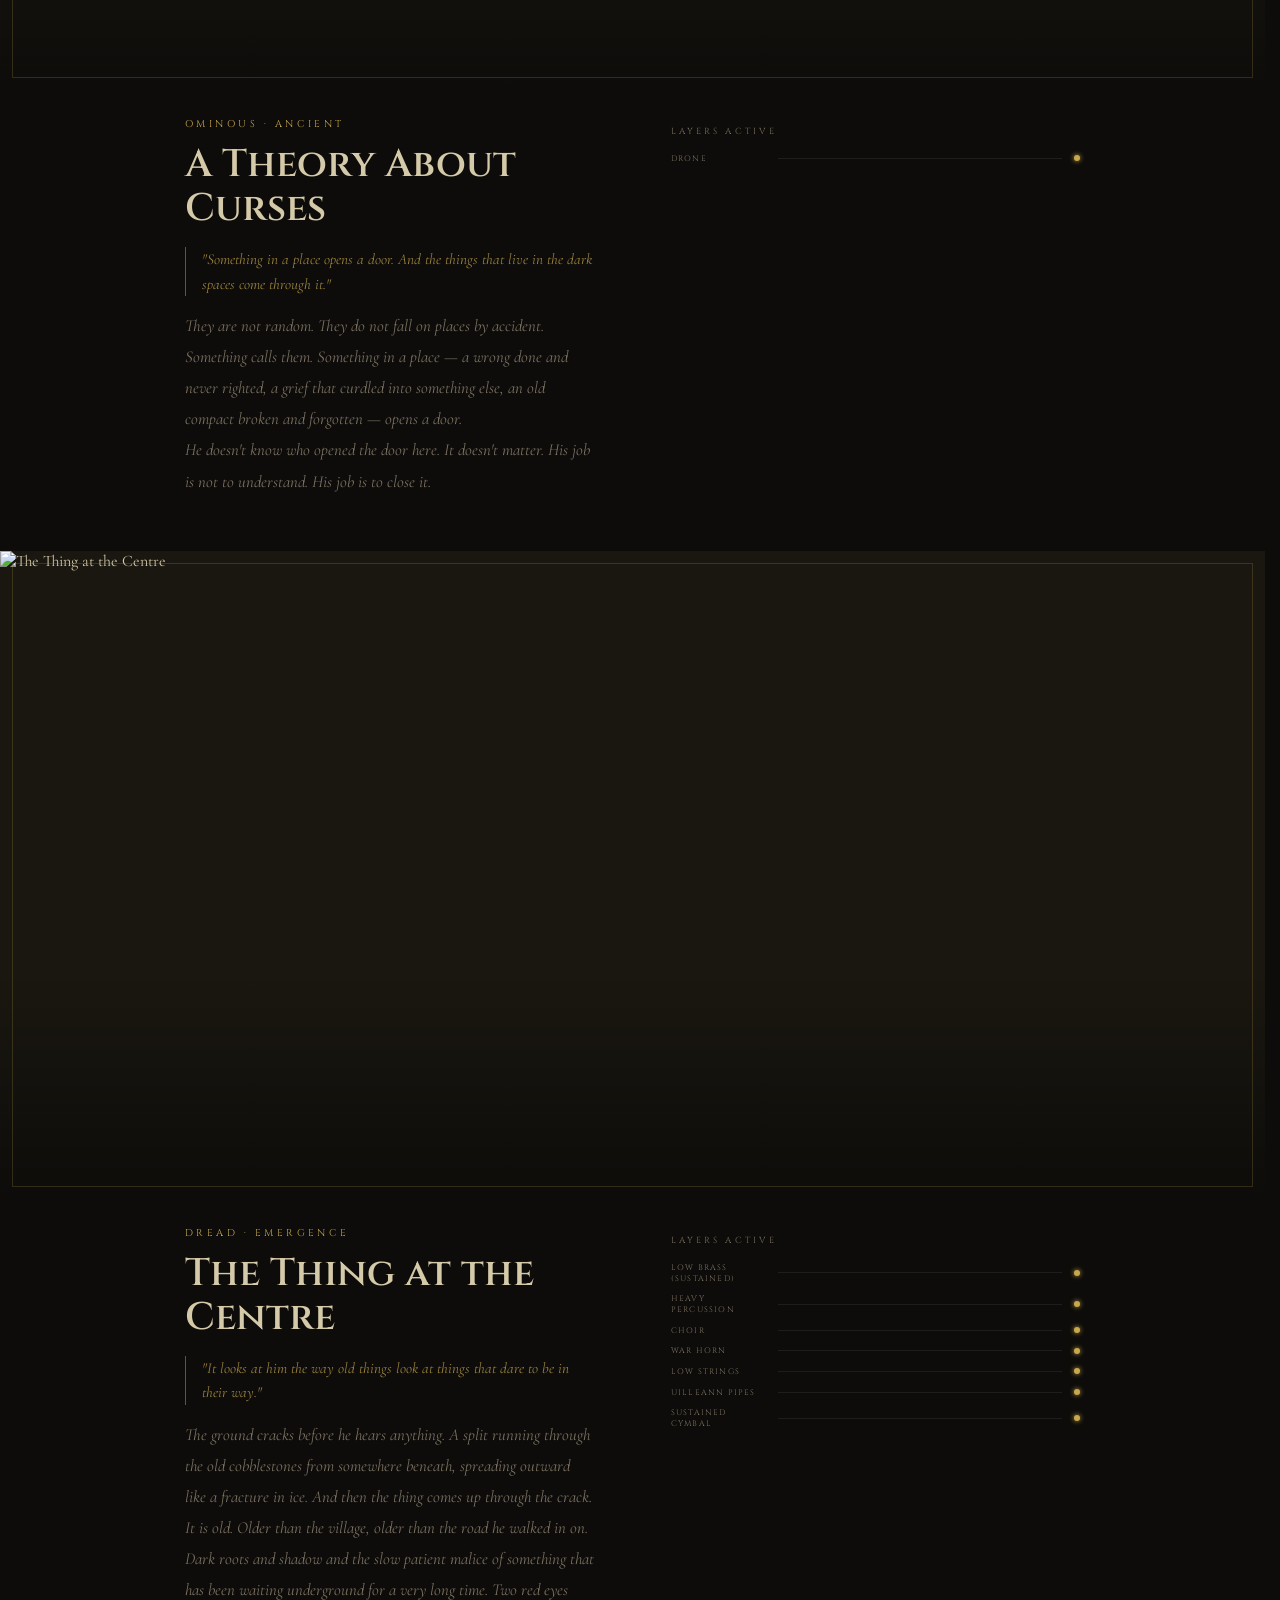
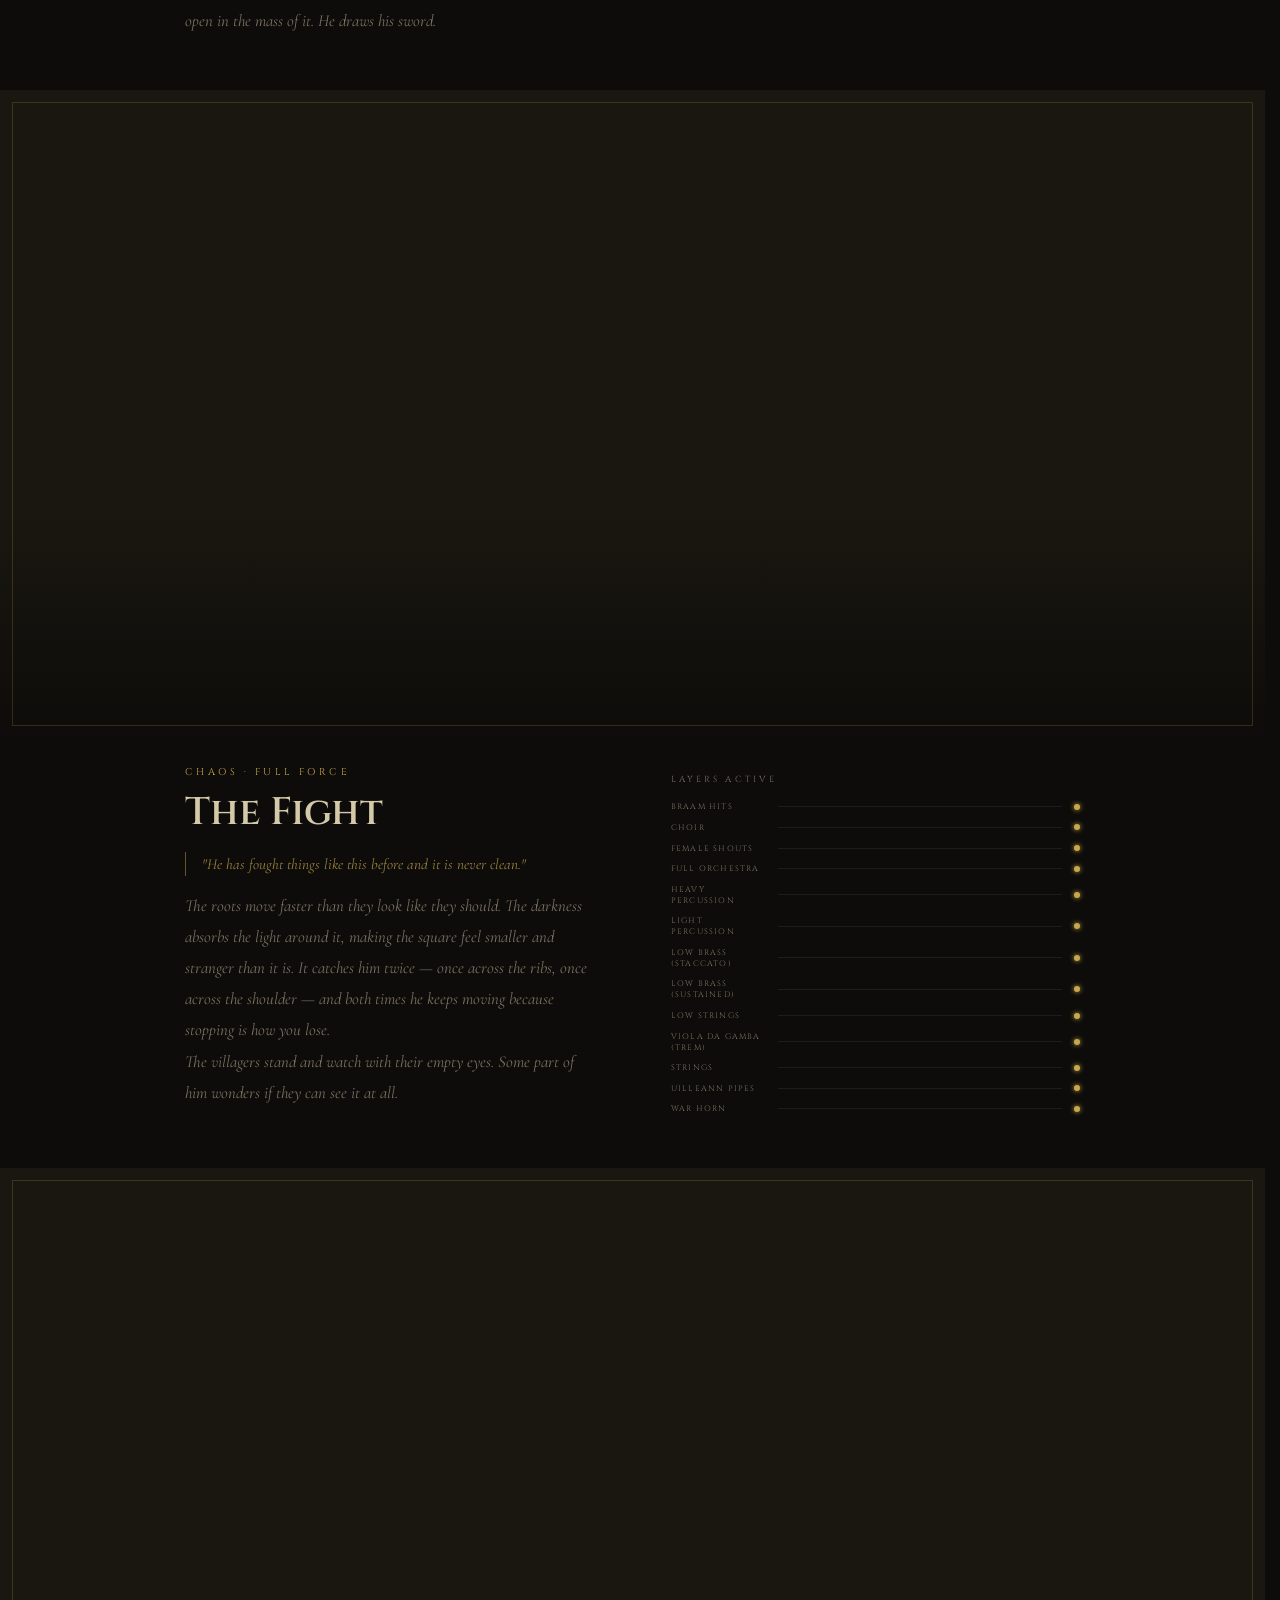
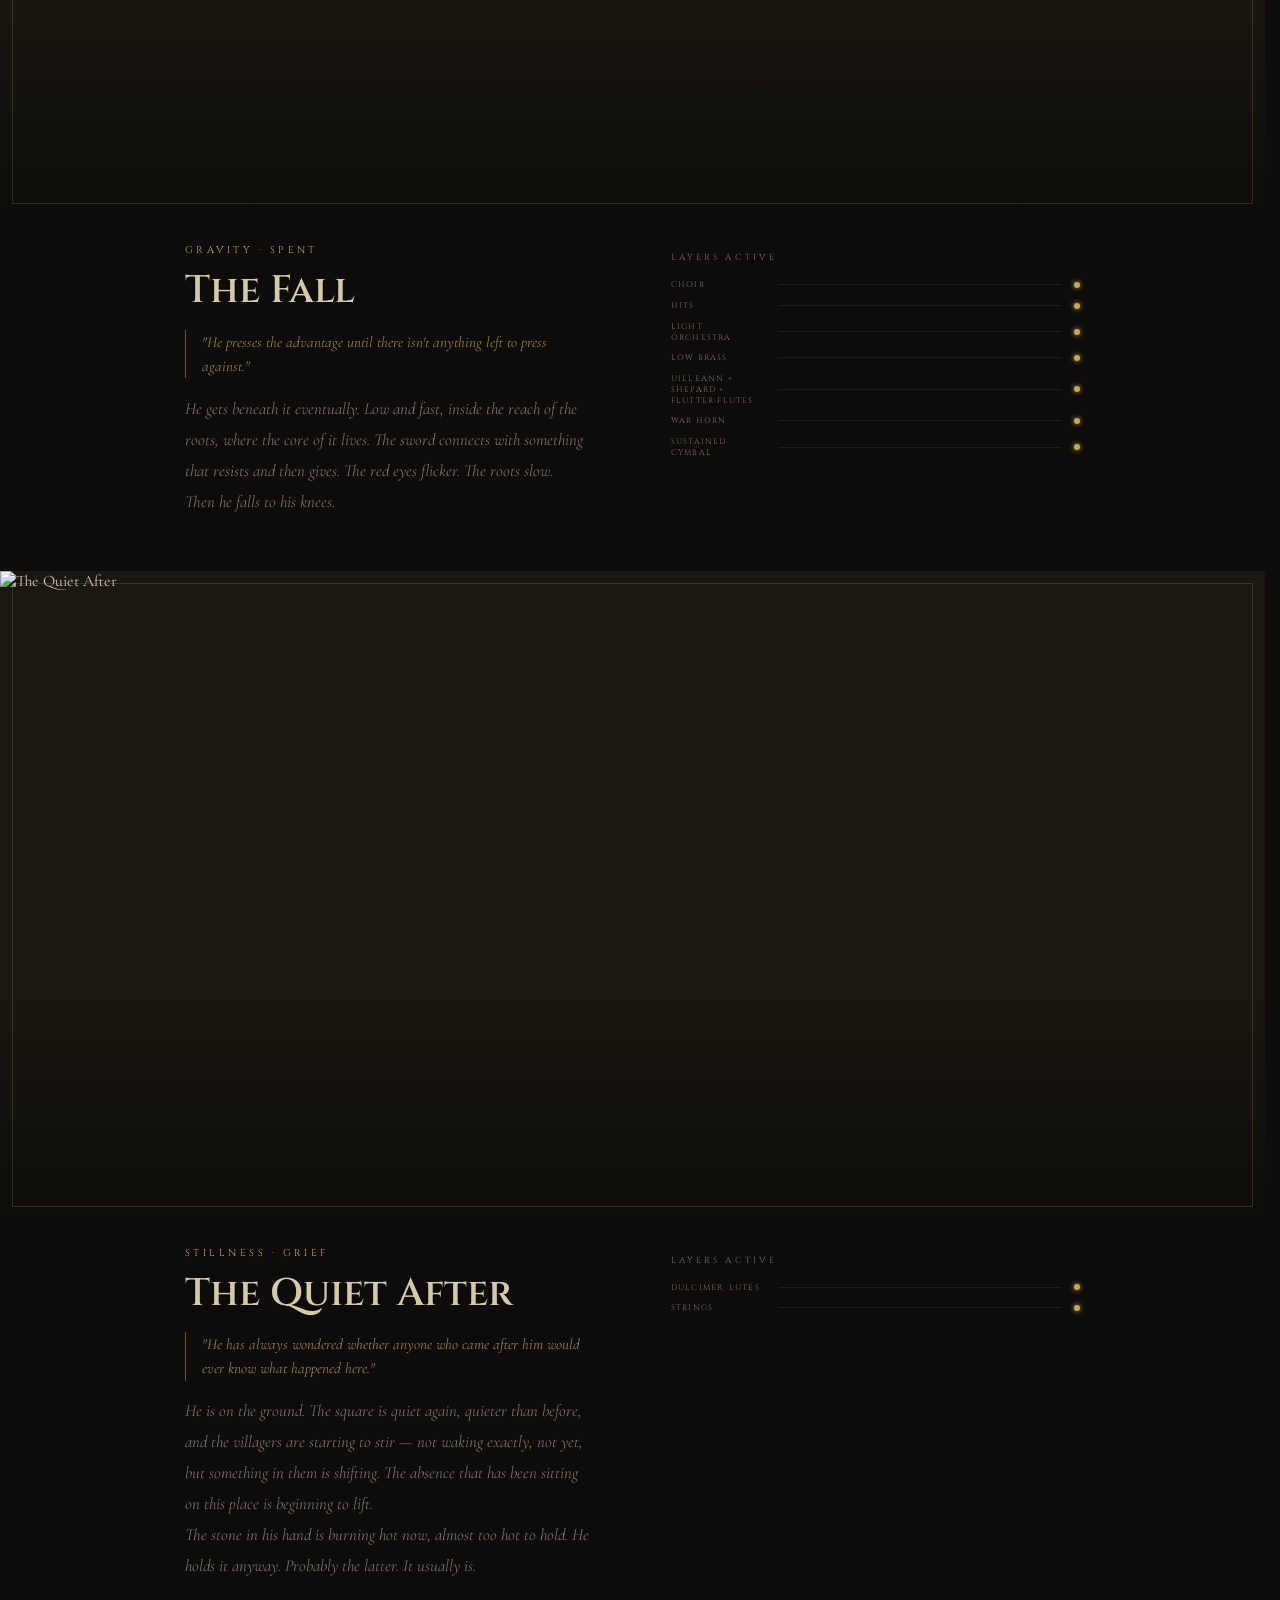
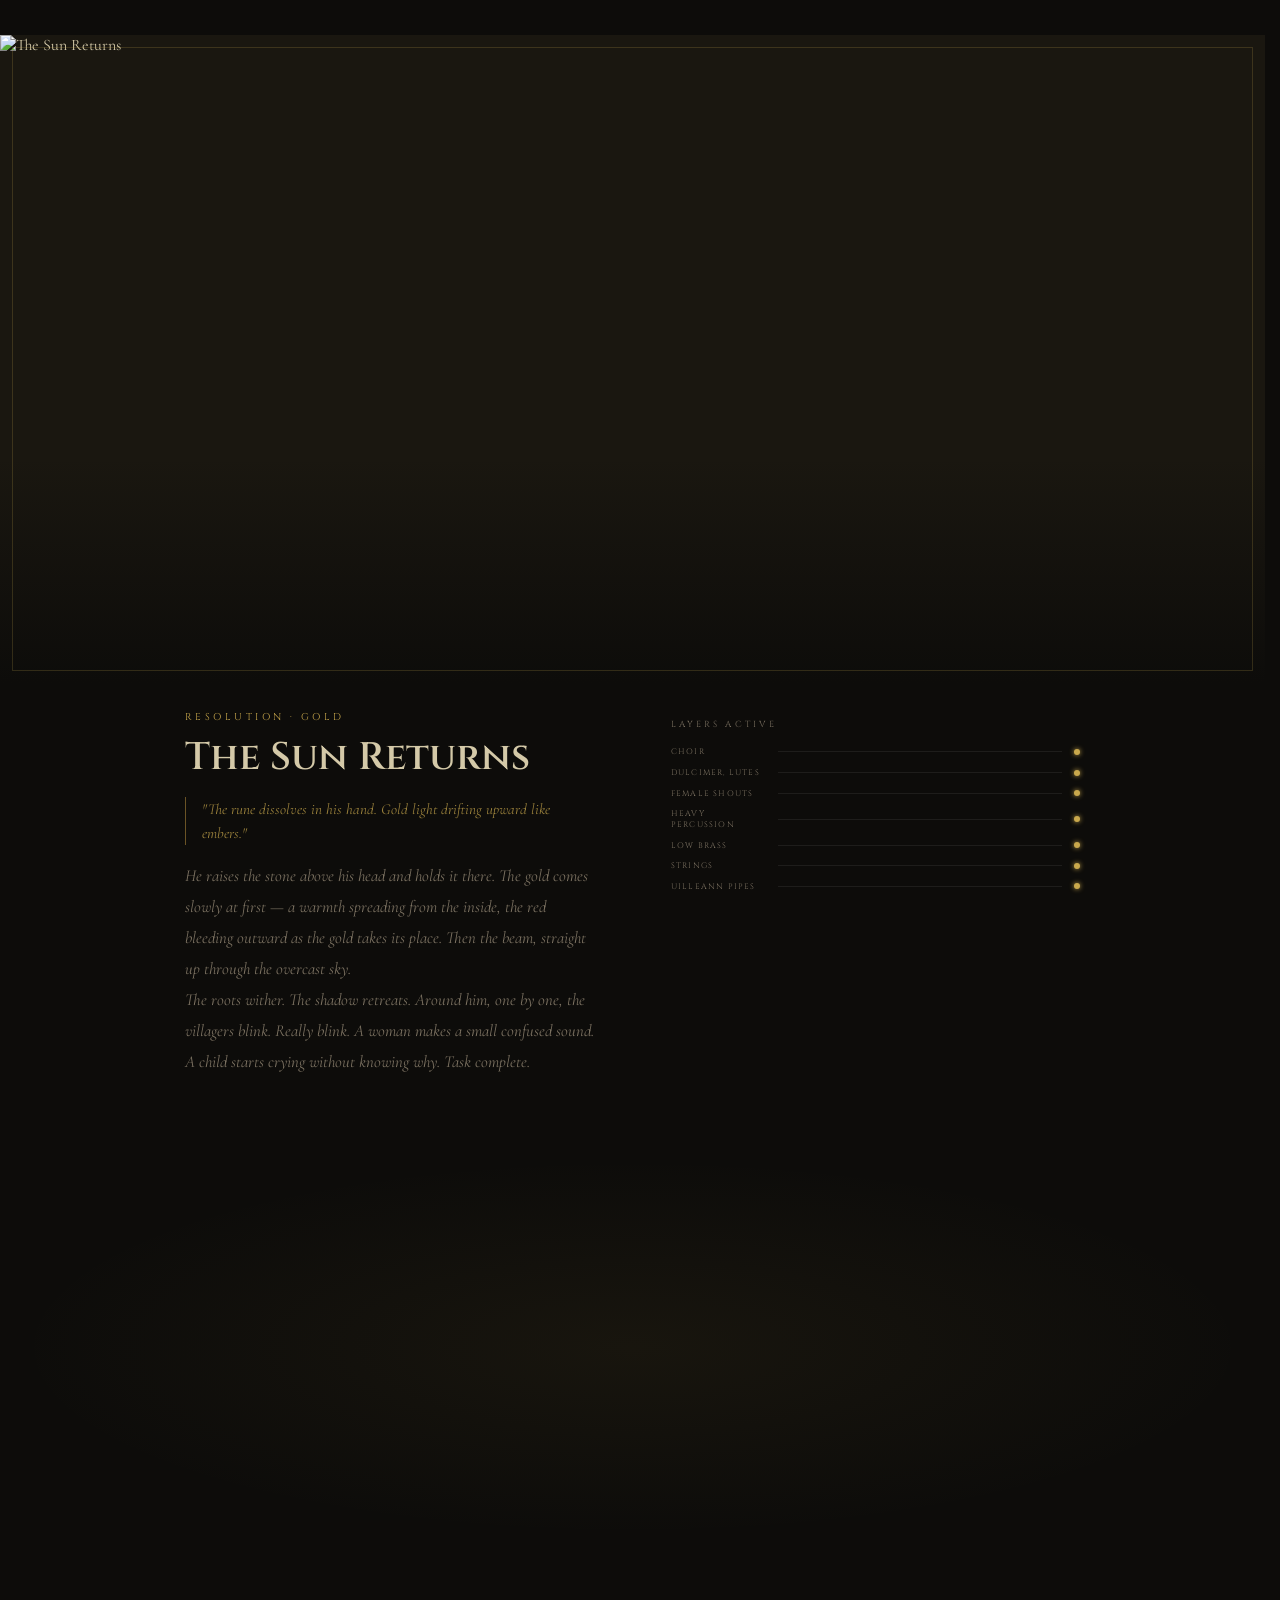
==== commit 3763b9b1: "Update" ====
--- a/index.html
+++ b/index.html
@@ -22,7 +22,14 @@
     <div class="intro-hints">
       <div class="intro-hint"><span class="icon">↕</span> Scroll to move through the world</div>
       <div class="intro-hint"><span class="icon">⏳</span> Each section asks you to pause and listen</div>
-      <div class="intro-hint"><span class="icon">♪</span> Use headphones for the full experience</div>
+      <div class="intro-hint">
+        <svg class="headphone-icon headphone-icon--inline" viewBox="0 0 44 34" fill="none" xmlns="http://www.w3.org/2000/svg">
+          <path d="M7 21C7 11.611 14.163 4 23 4C31.837 4 39 11.611 39 21" stroke="currentColor" stroke-width="1.5" stroke-linecap="round"/>
+          <rect x="3" y="20" width="8" height="12" rx="2.5" stroke="currentColor" stroke-width="1.5"/>
+          <rect x="33" y="20" width="8" height="12" rx="2.5" stroke="currentColor" stroke-width="1.5"/>
+        </svg>
+        Use headphones for the full experience
+      </div>
     </div>
     <button class="intro-enter" id="intro-btn" aria-label="Enter the experience and begin audio playback">Enter the World</button>
     <div class="loading-bar-wrap">
@@ -45,6 +52,17 @@
     <p class="cin-lore">There is a man who has walked this world longer than anyone can remember. He carries no name that anyone knows, only a sword worn at the hilt from use and a satchel old enough that the leather has forgotten what colour it started as. Nobody knows where he came from. Nobody knows why he does what he does. He simply appears, does what needs to be done, and leaves before anyone can thank him.</p>
     <p class="cin-reveal">He is known as the ancient wanderer.</p>
   </div>
+  <div class="cin-hints-wrap">
+    <div class="cin-hint-flash">
+      <svg class="headphone-icon" viewBox="0 0 44 34" fill="none" xmlns="http://www.w3.org/2000/svg">
+        <path d="M7 21C7 11.611 14.163 4 23 4C31.837 4 39 11.611 39 21" stroke="currentColor" stroke-width="1.5" stroke-linecap="round"/>
+        <rect x="3" y="20" width="8" height="12" rx="2.5" stroke="currentColor" stroke-width="1.5"/>
+        <rect x="33" y="20" width="8" height="12" rx="2.5" stroke="currentColor" stroke-width="1.5"/>
+      </svg>
+      Use headphones for the full experience
+    </div>
+  </div>
+  <button id="cin-skip">Skip</button>
 </div>
 
 <!-- Scroll arrow -->
--- a/css/style.css
+++ b/css/style.css
@@ -196,6 +196,43 @@
     letter-spacing: 0.18em; text-transform: uppercase;
     color: var(--gold); margin: 0;
   }
+  .cin-hints-wrap {
+    position: absolute; top: 50%; left: 50%;
+    transform: translate(-50%, -50%);
+    width: 92%; max-width: 480px; text-align: center;
+  }
+  .cin-hint-flash {
+    font-family: 'Cinzel', serif; font-size: 0.75rem;
+    letter-spacing: 0.3em; text-transform: uppercase;
+    color: var(--text); opacity: 0; transform: translateY(10px);
+    transition: opacity 1.2s ease, transform 1.2s ease;
+    position: absolute; top: 0; left: 0; right: 0;
+    display: flex; flex-direction: column; align-items: center; gap: 1rem;
+  }
+  .cin-hint-flash.cin-visible { opacity: 1; transform: translateY(0); }
+  .cin-hint-icon { color: var(--gold); margin-right: 0.6rem; }
+
+  .headphone-icon {
+    width: 48px; height: 37px;
+    color: var(--gold); display: block;
+  }
+  .headphone-icon--inline {
+    width: 18px; height: 14px; flex-shrink: 0;
+  }
+
+  #cin-skip {
+    position: fixed; bottom: 2.5rem; right: 2.5rem;
+    font-family: 'Cinzel', serif; font-size: 0.6rem;
+    letter-spacing: 0.35em; text-transform: uppercase;
+    color: var(--text-dim); background: transparent;
+    border: 1px solid rgba(122,112,96,0.35);
+    padding: 0.65rem 1.5rem; cursor: none;
+    opacity: 0; pointer-events: none;
+    transition: opacity 0.6s, color 0.3s, border-color 0.3s;
+  }
+  #cin-skip.cin-skip-show { opacity: 0.7; pointer-events: auto; }
+  #cin-skip:hover { opacity: 1; color: var(--gold); border-color: var(--gold-dim); }
+
   .cin-scroll-prompt {
     font-family: 'Cinzel', serif;
     font-size: 0.65rem; letter-spacing: 0.4em;
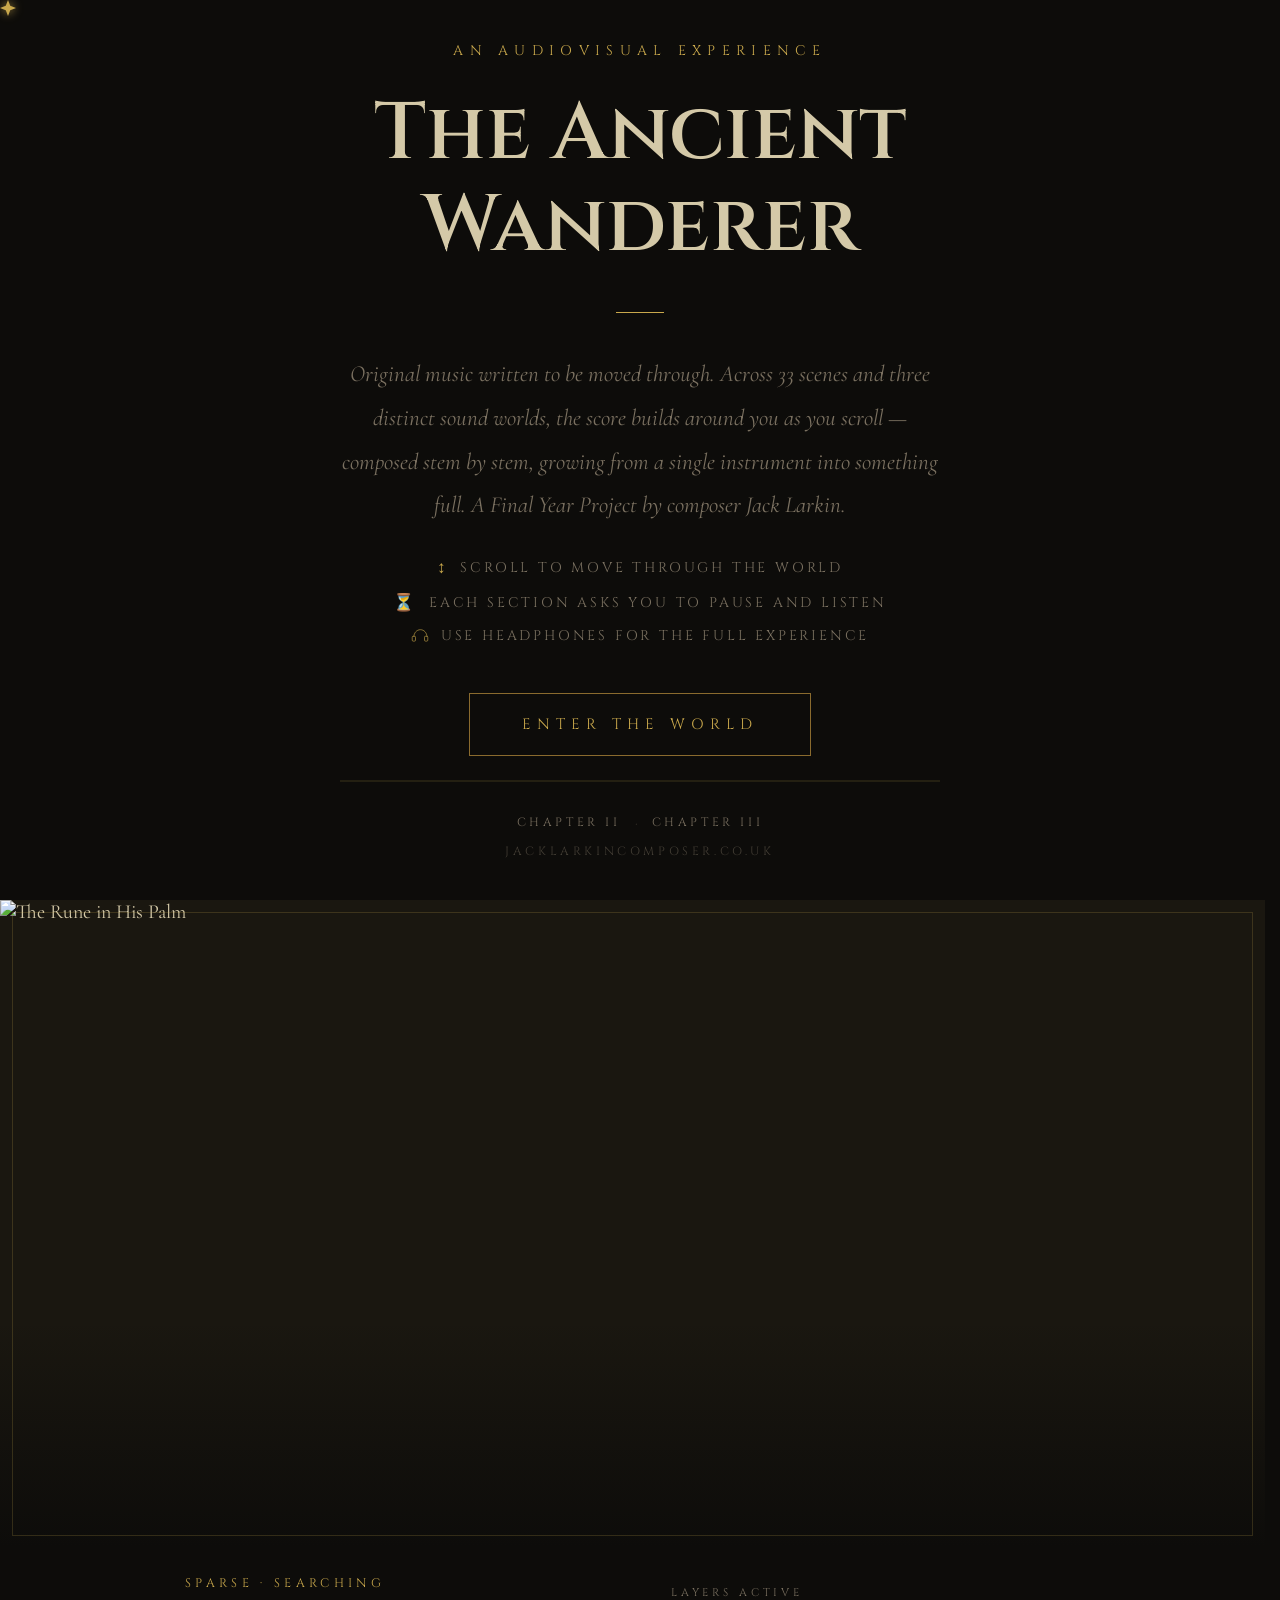
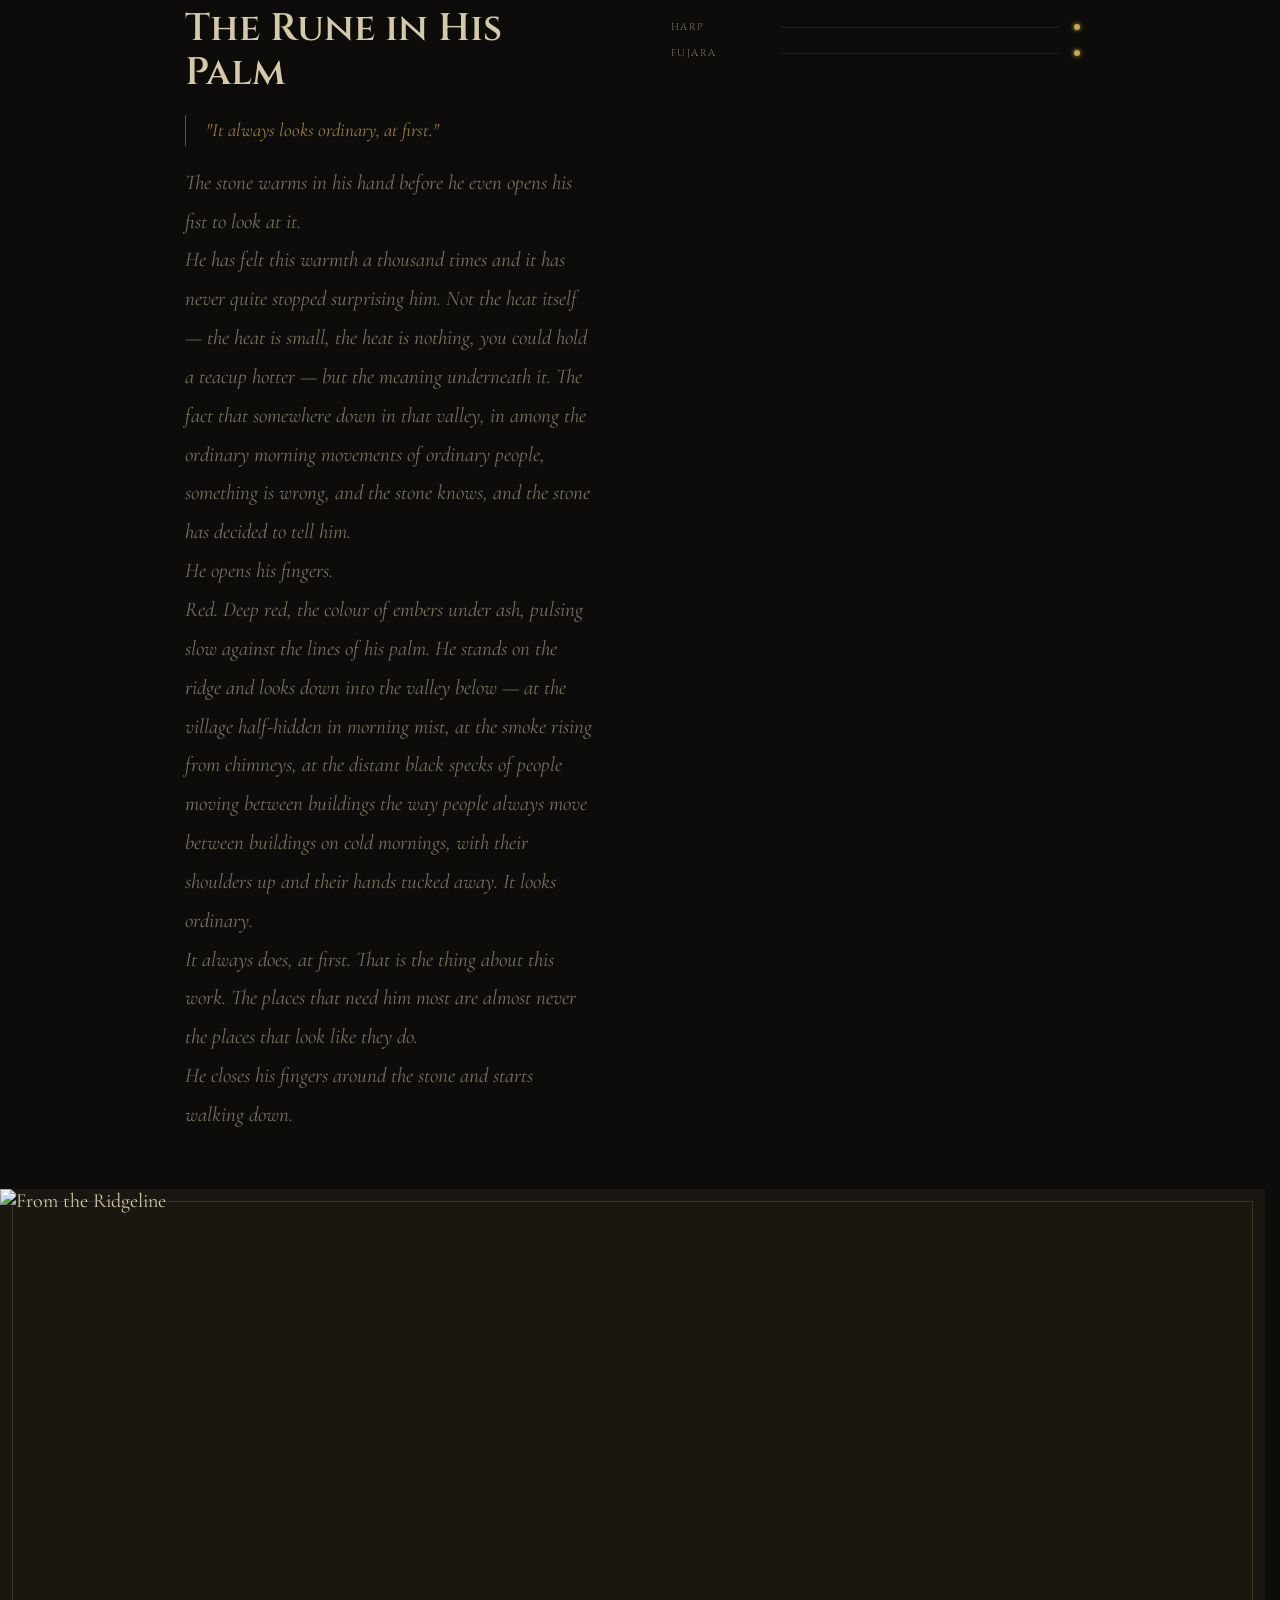
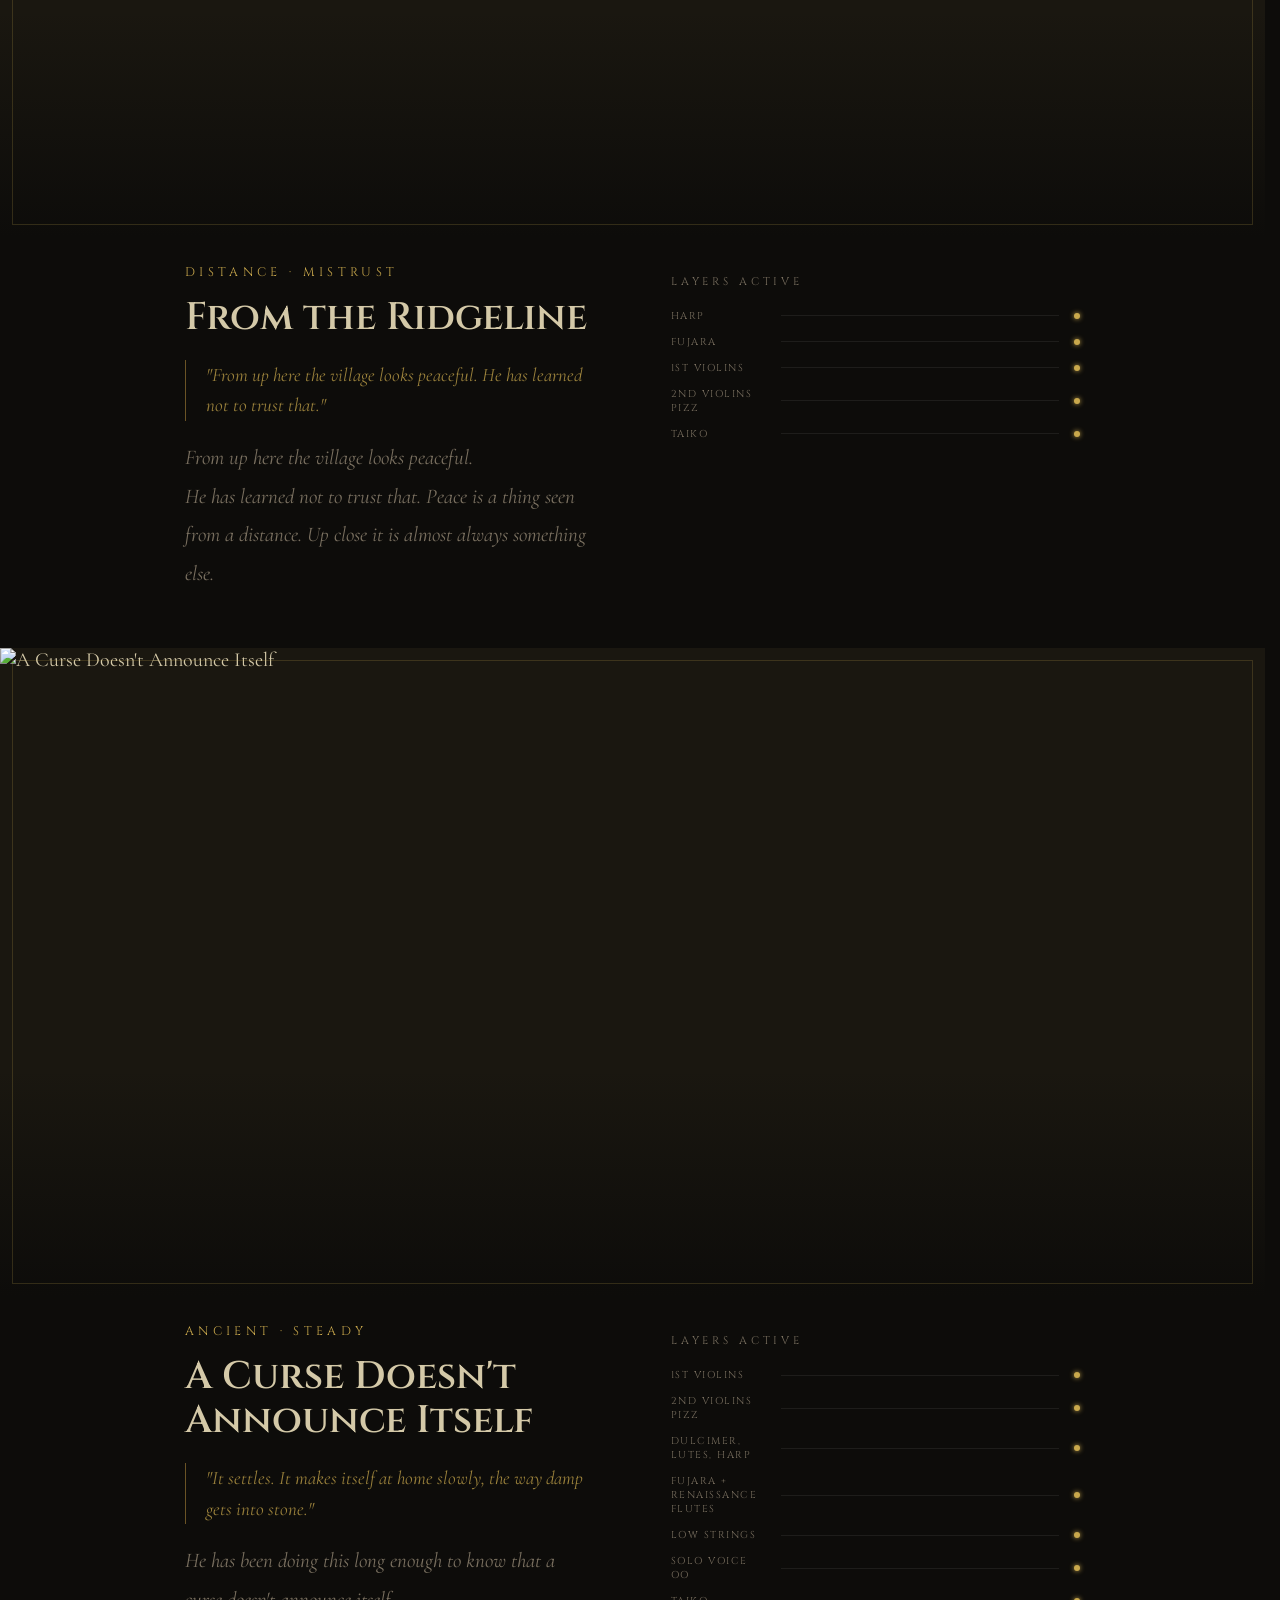
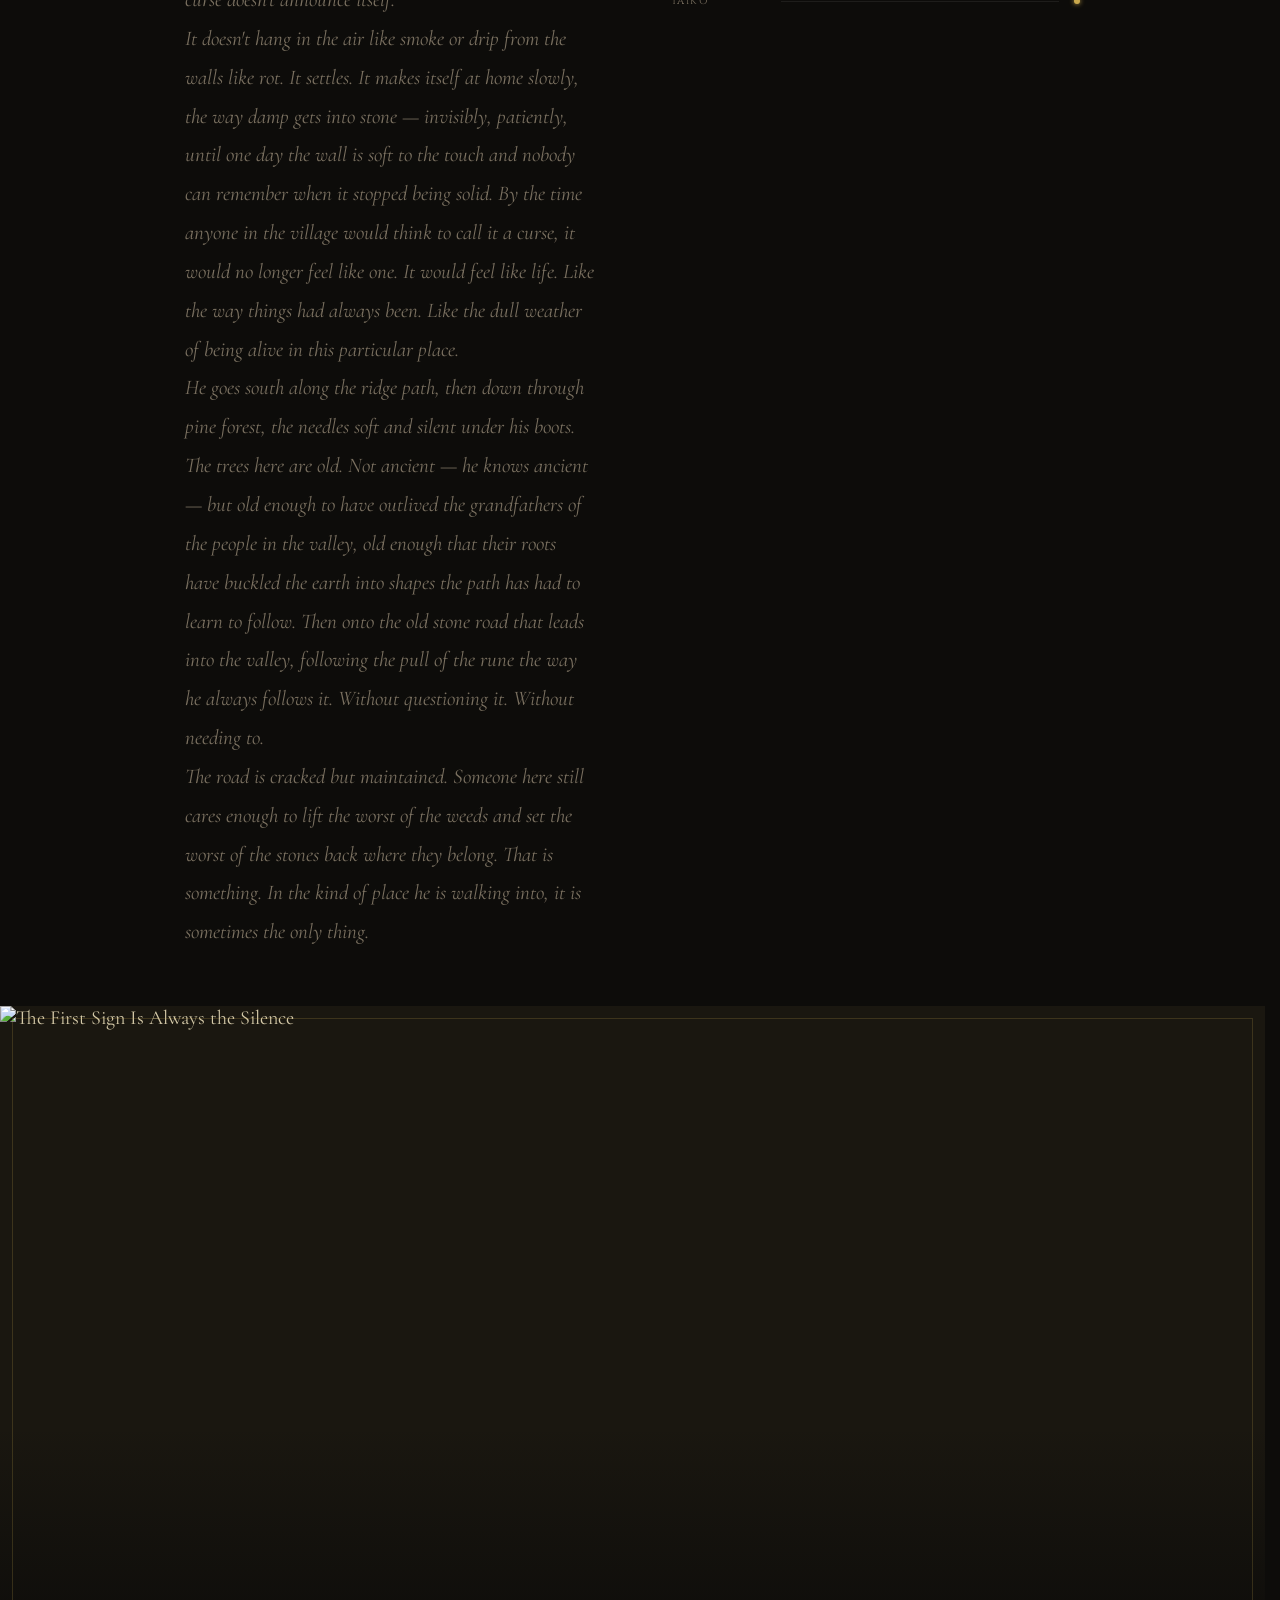
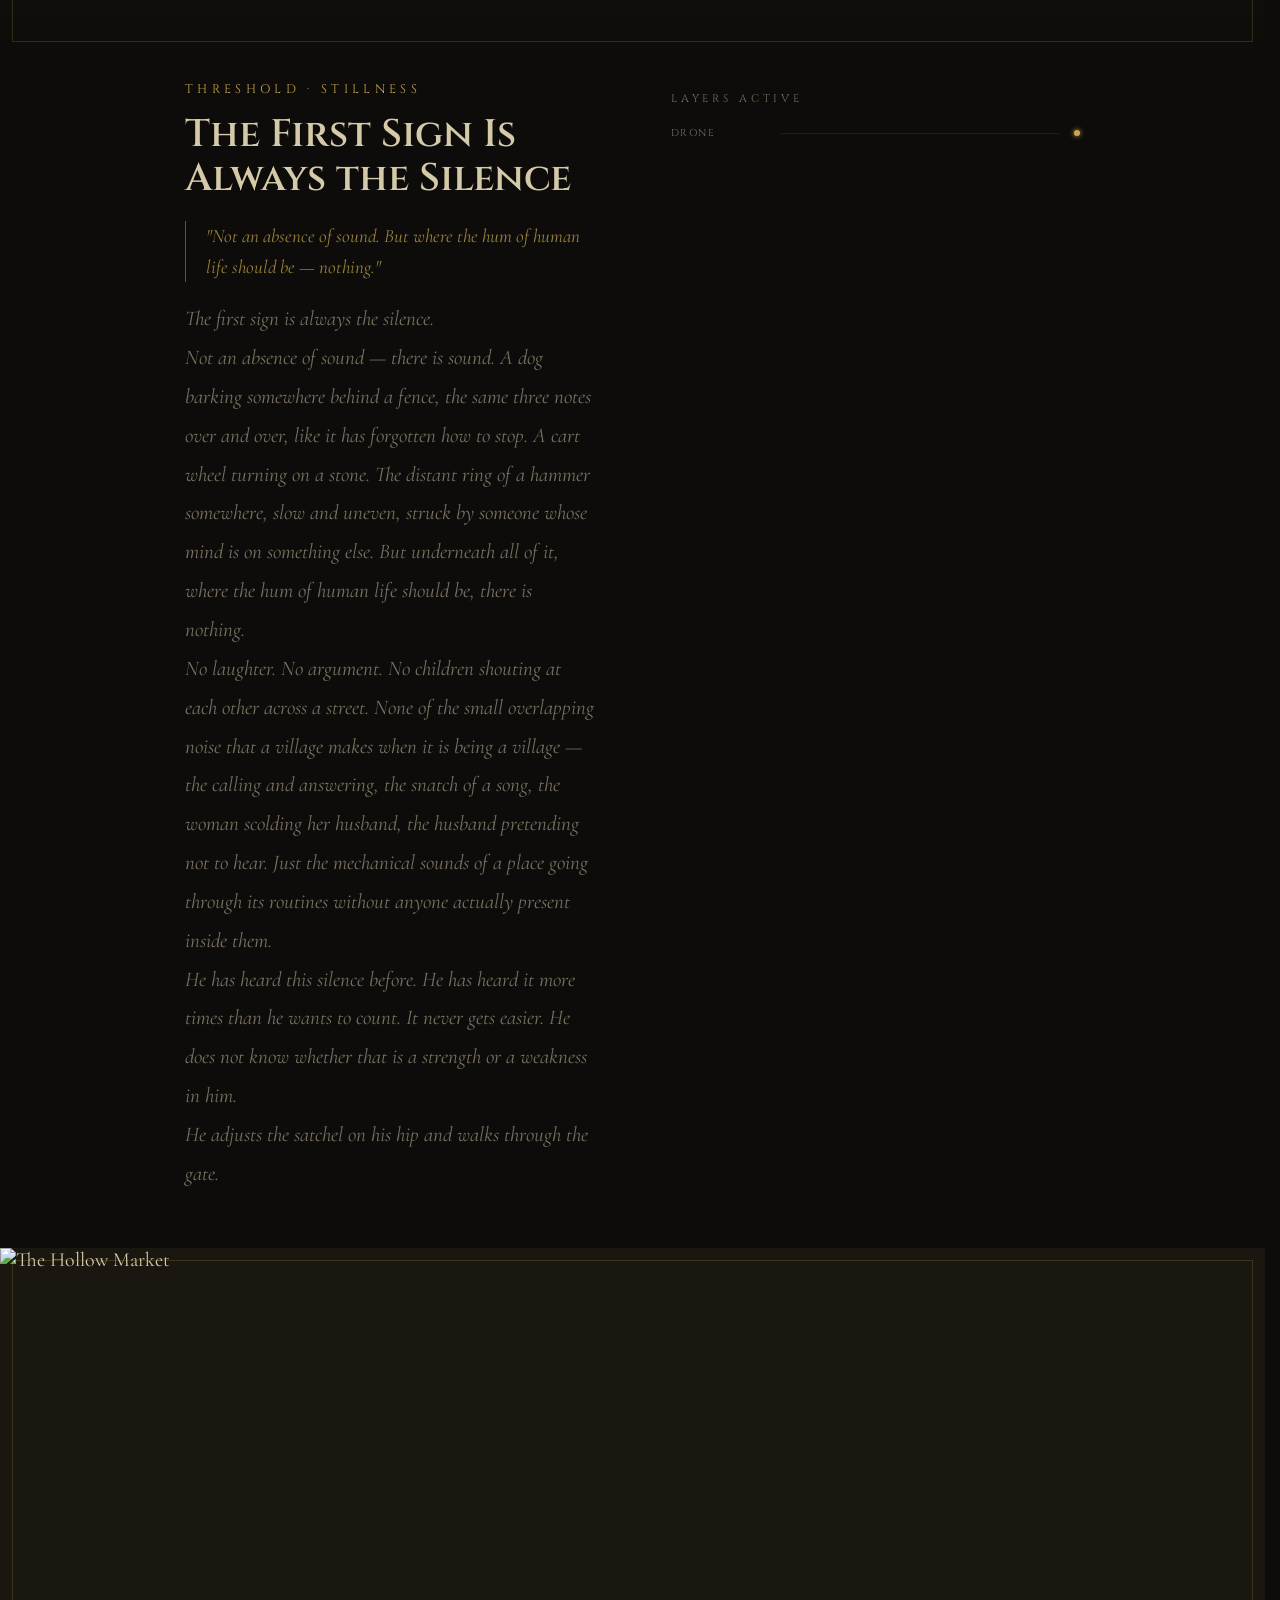
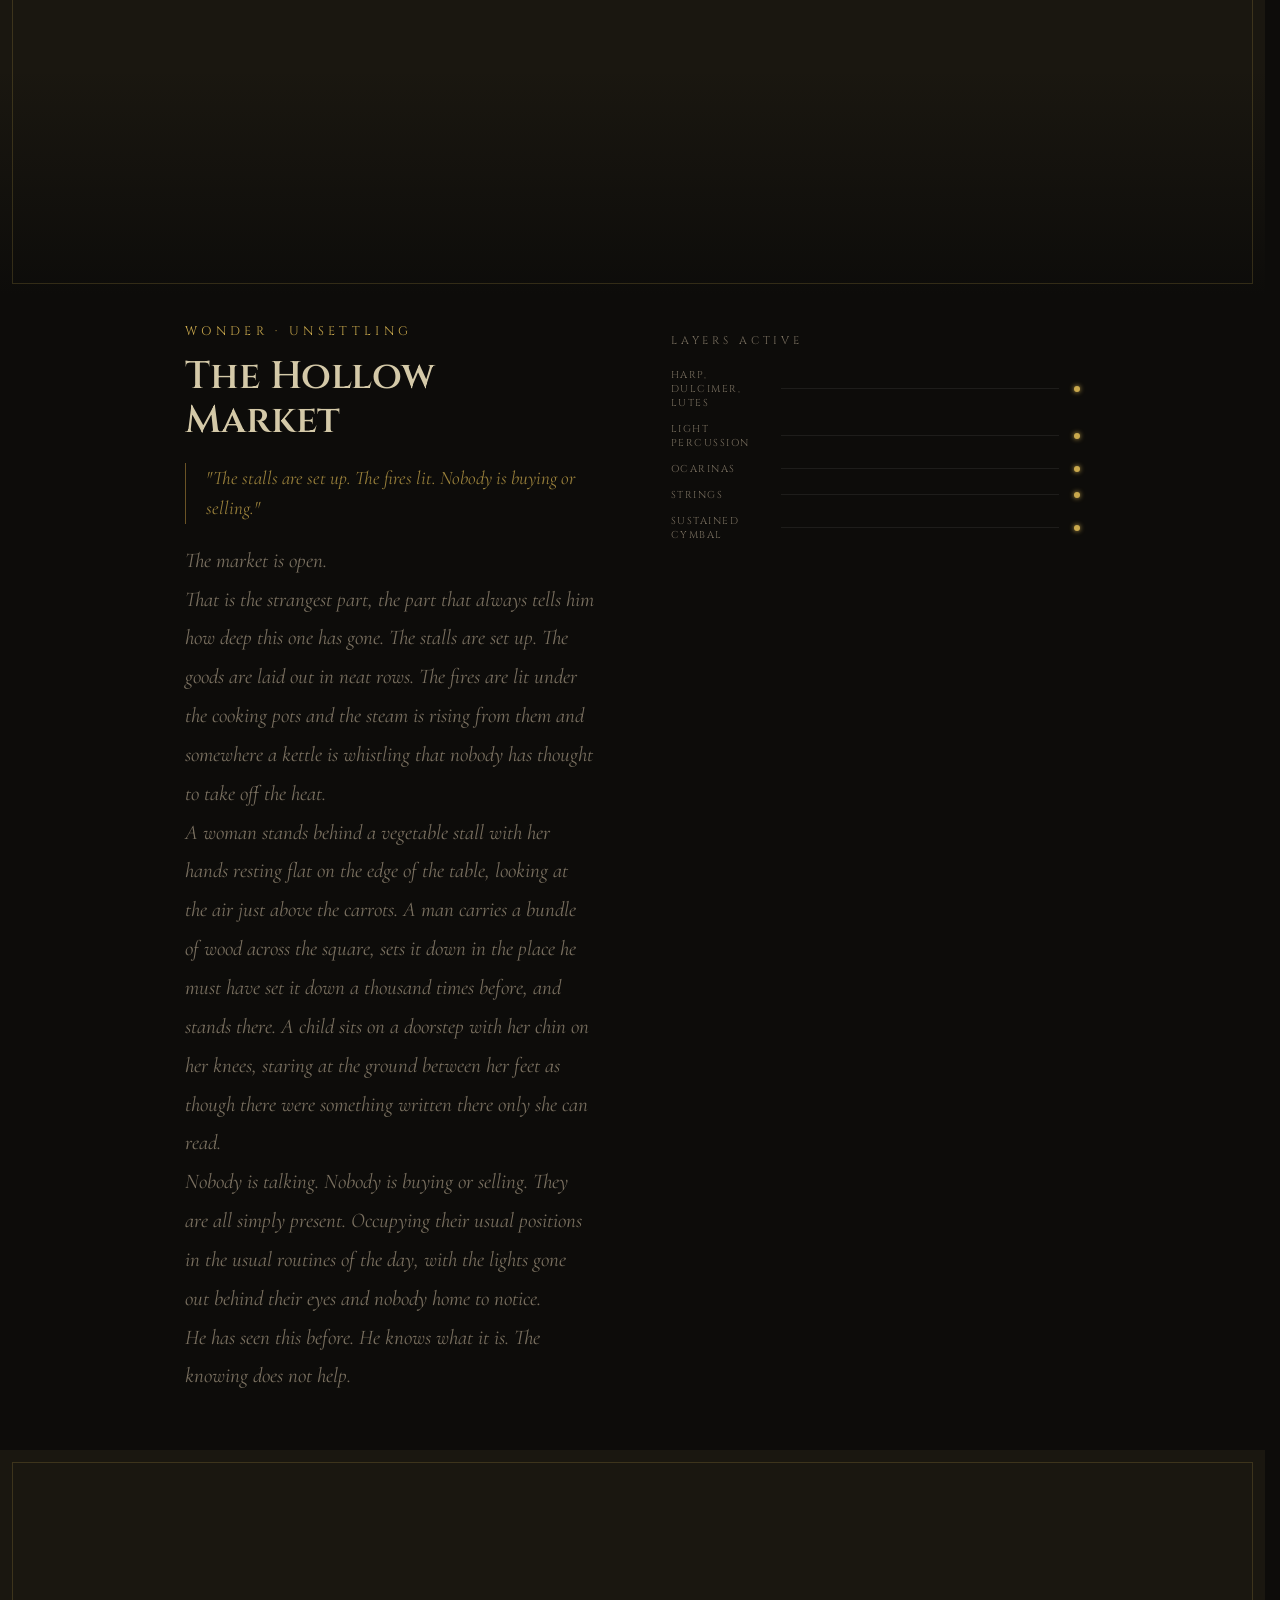
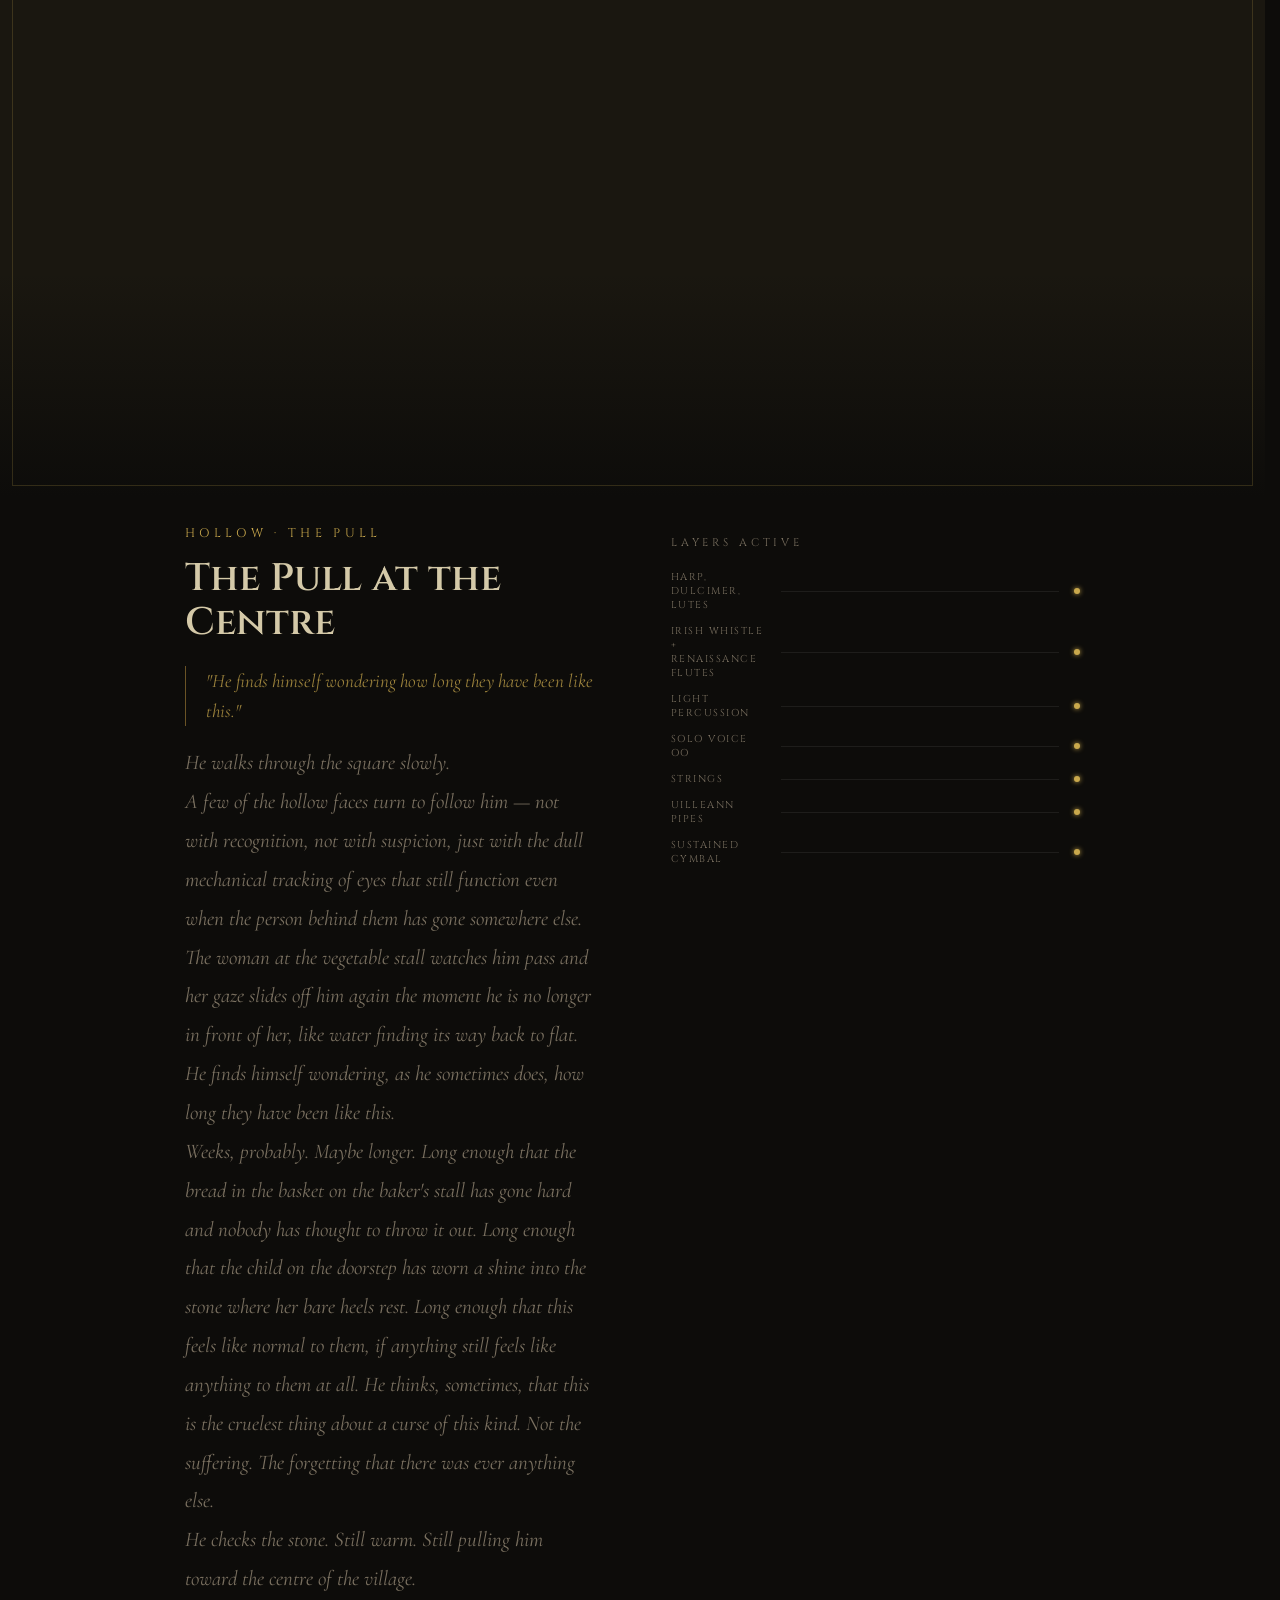
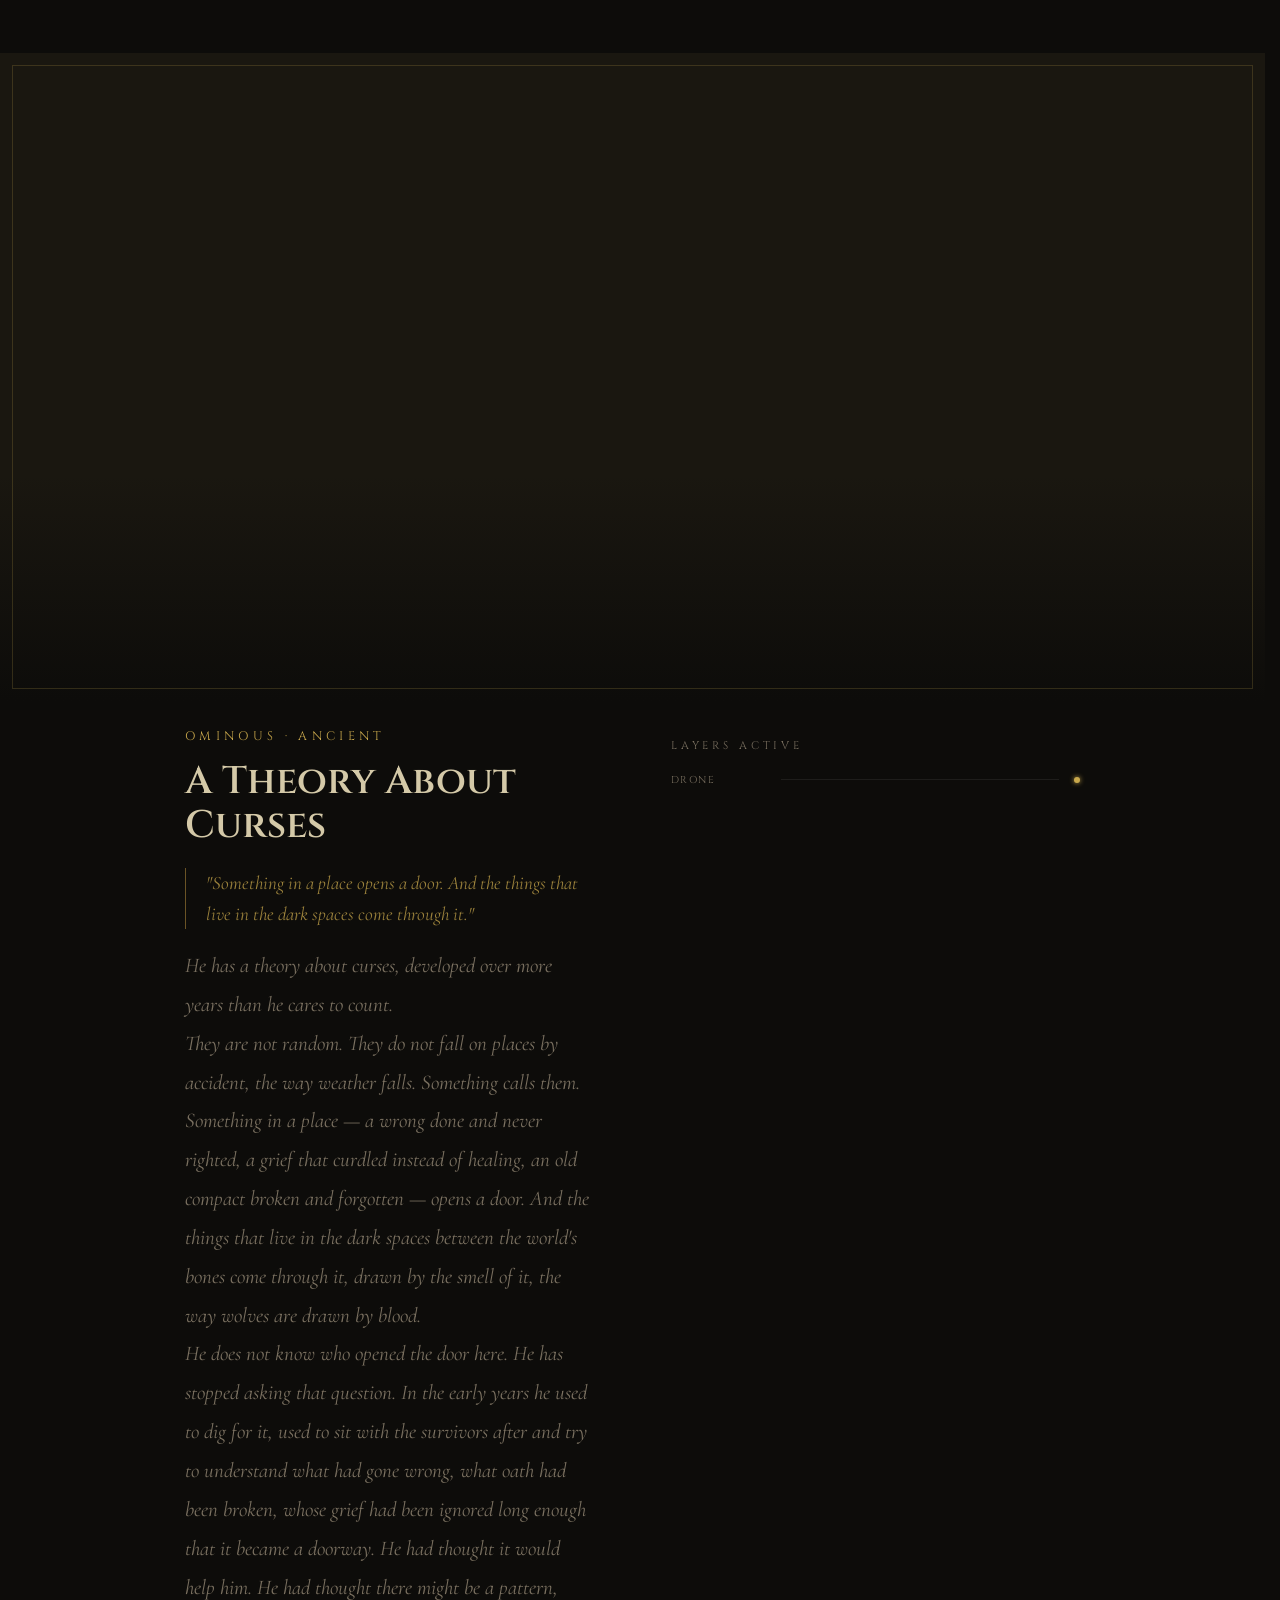
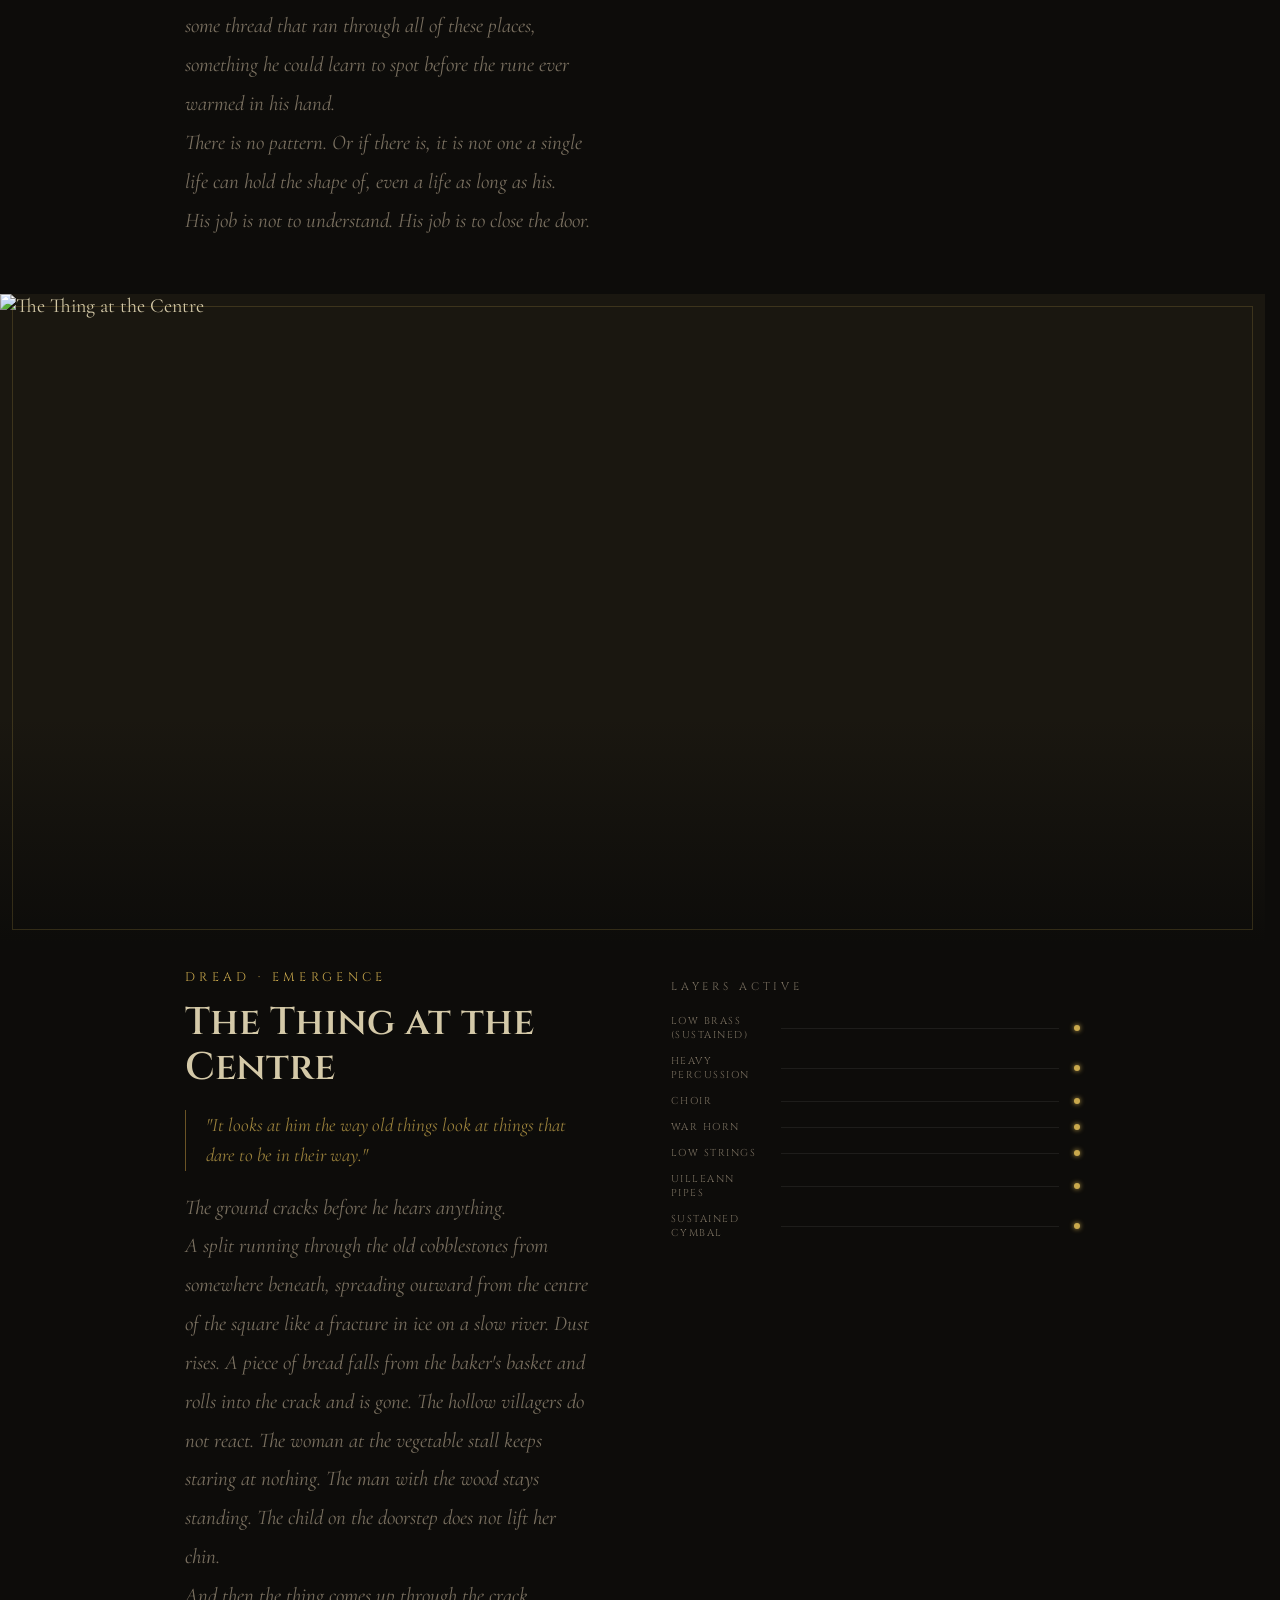
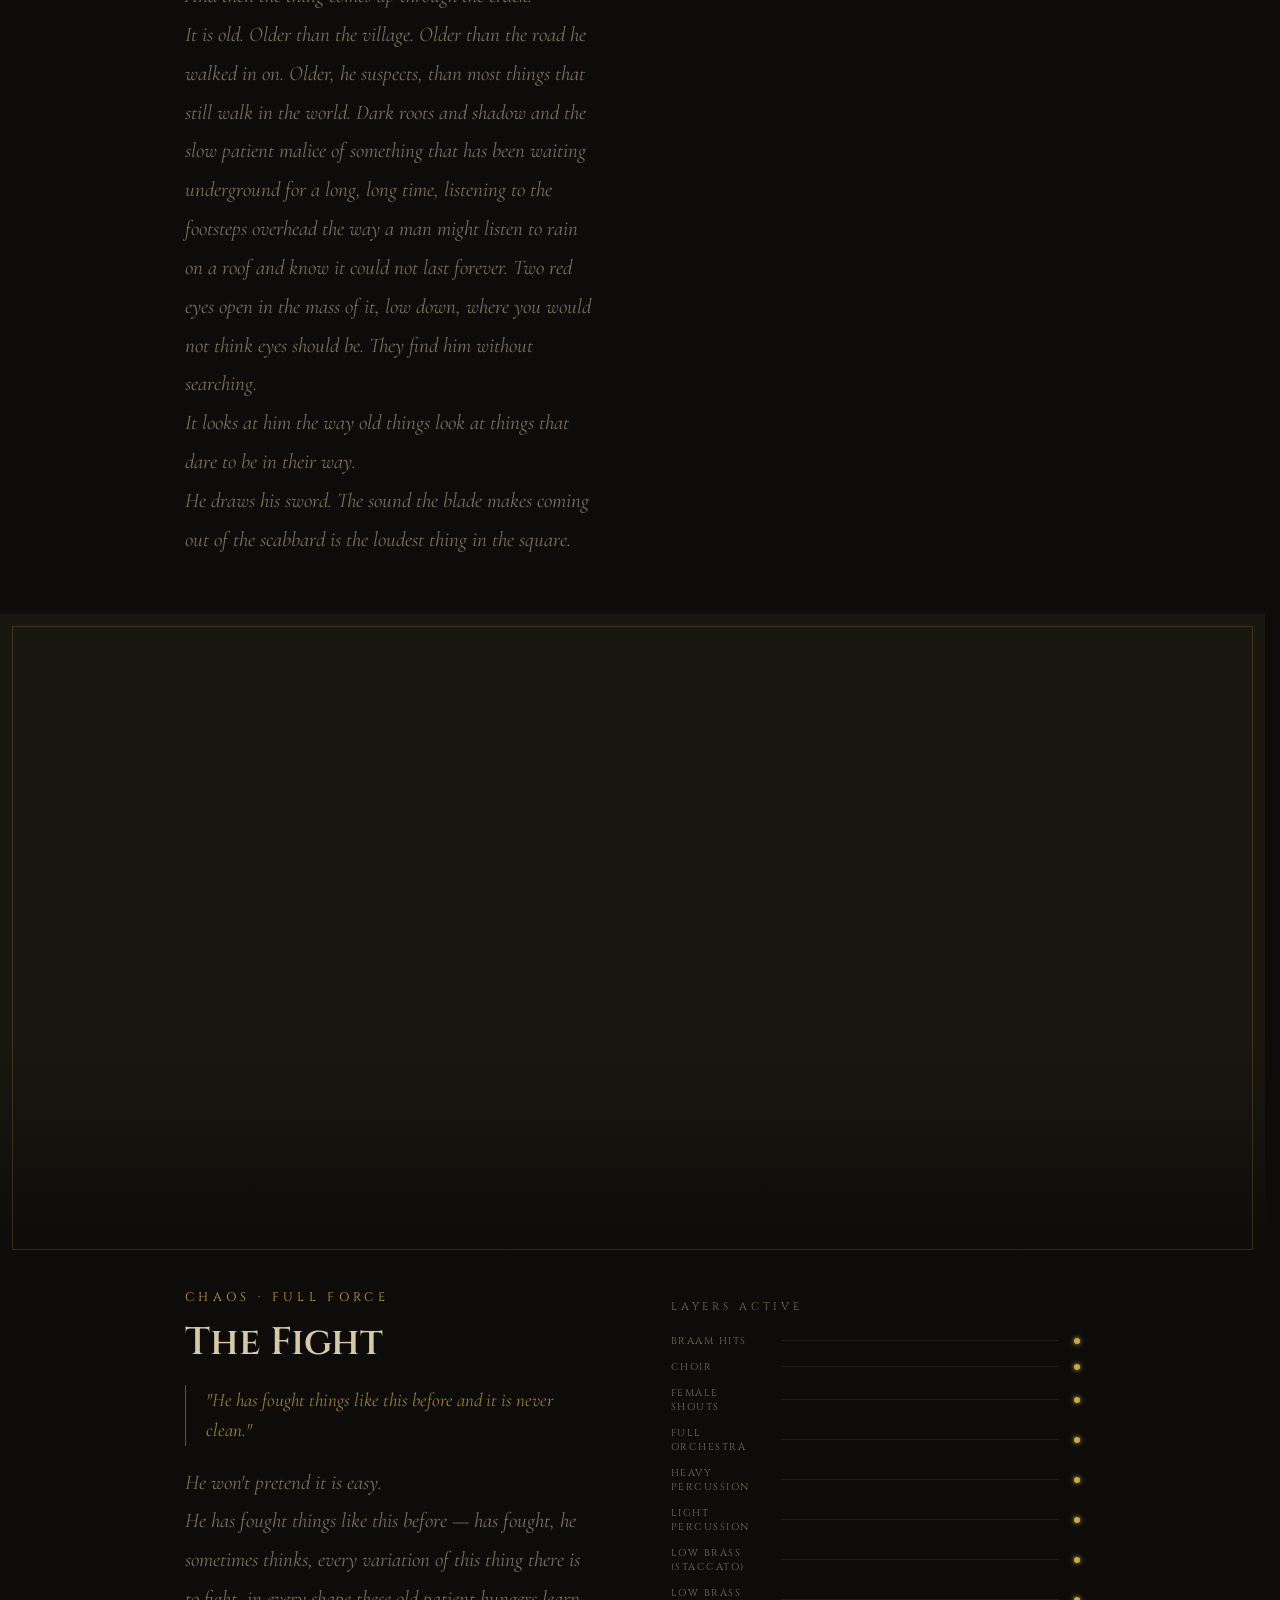
==== commit a2527024: "Update" ====
--- a/index.html
+++ b/index.html
@@ -128,7 +128,11 @@
       <p class="scene-mood">Sparse · Searching</p>
       <h2 class="scene-title">The Rune in His Palm</h2>
       <p class="traveller-line">"It always looks ordinary, at first."</p>
-      <p class="scene-text">The stone warms in his hand before he even opens his fist to look at it. Something in it is pulling — not urgently, not yet, but with the quiet insistence of a compass finding north. He stands on the ridge and looks down into the valley below, at the village half-hidden in morning mist, at the smoke rising from chimneys and the distant movement of people going about their morning.</p>
+      <p class="scene-text">The stone warms in his hand before he even opens his fist to look at it.</p>
+      <p class="scene-text">He has felt this warmth a thousand times and it has never quite stopped surprising him. Not the heat itself — the heat is small, the heat is nothing, you could hold a teacup hotter — but the meaning underneath it. The fact that somewhere down in that valley, in among the ordinary morning movements of ordinary people, something is wrong, and the stone knows, and the stone has decided to tell him.</p>
+      <p class="scene-text">He opens his fingers.</p>
+      <p class="scene-text">Red. Deep red, the colour of embers under ash, pulsing slow against the lines of his palm. He stands on the ridge and looks down into the valley below — at the village half-hidden in morning mist, at the smoke rising from chimneys, at the distant black specks of people moving between buildings the way people always move between buildings on cold mornings, with their shoulders up and their hands tucked away. It looks ordinary.</p>
+      <p class="scene-text">It always does, at first. That is the thing about this work. The places that need him most are almost never the places that look like they do.</p>
       <p class="scene-text">He closes his fingers around the stone and starts walking down.</p>
     </div>
     <div class="scene-right">
@@ -146,10 +150,11 @@
   <div class="scene-frame"><img src="https://cdn.jacklarkincomposer.co.uk/Ancient-Wanderer-Full-Experience-Stems/Images/Ch1/from_the_ridgeline.png" alt="From the Ridgeline"></div>
   <div class="scene-body">
     <div class="scene-left">
-      <p class="scene-mood">Warmth · Recognition</p>
+      <p class="scene-mood">Distance · Mistrust</p>
       <h2 class="scene-title">From the Ridgeline</h2>
       <p class="traveller-line">"From up here the village looks peaceful. He has learned not to trust that."</p>
-      <p class="scene-text">The full folk world arrives — dulcimer, lutes, harp layering over the strings, a solo voice rising through it. The music carries the texture of a place that remembers what it was before whatever settled here made it forget.</p>
+      <p class="scene-text">From up here the village looks peaceful.</p>
+      <p class="scene-text">He has learned not to trust that. Peace is a thing seen from a distance. Up close it is almost always something else.</p>
     </div>
     <div class="scene-right">
       <div class="stem-chart">
@@ -171,9 +176,11 @@
     <div class="scene-left">
       <p class="scene-mood">Ancient · Steady</p>
       <h2 class="scene-title">A Curse Doesn't Announce Itself</h2>
-      <p class="traveller-line">"It settles. It makes itself at home slowly, quietly."</p>
-      <p class="scene-text">He has been doing this long enough to know that a curse doesn't announce itself. It doesn't hang in the air like smoke or drip from the walls like rot. It settles — until the people inside it can't remember what life felt like before.</p>
-      <p class="scene-text">He goes south along the ridge path, then down through pine forest, then onto the old stone road that leads into the valley. The road is cracked but maintained. Someone still cares about this place. Or something does.</p>
+      <p class="traveller-line">"It settles. It makes itself at home slowly, the way damp gets into stone."</p>
+      <p class="scene-text">He has been doing this long enough to know that a curse doesn't announce itself.</p>
+      <p class="scene-text">It doesn't hang in the air like smoke or drip from the walls like rot. It settles. It makes itself at home slowly, the way damp gets into stone — invisibly, patiently, until one day the wall is soft to the touch and nobody can remember when it stopped being solid. By the time anyone in the village would think to call it a curse, it would no longer feel like one. It would feel like life. Like the way things had always been. Like the dull weather of being alive in this particular place.</p>
+      <p class="scene-text">He goes south along the ridge path, then down through pine forest, the needles soft and silent under his boots. The trees here are old. Not ancient — he knows ancient — but old enough to have outlived the grandfathers of the people in the valley, old enough that their roots have buckled the earth into shapes the path has had to learn to follow. Then onto the old stone road that leads into the valley, following the pull of the rune the way he always follows it. Without questioning it. Without needing to.</p>
+      <p class="scene-text">The road is cracked but maintained. Someone here still cares enough to lift the worst of the weeds and set the worst of the stones back where they belong. That is something. In the kind of place he is walking into, it is sometimes the only thing.</p>
     </div>
     <div class="scene-right">
       <div class="stem-chart">
@@ -197,7 +204,10 @@
       <p class="scene-mood">Threshold · Stillness</p>
       <h2 class="scene-title">The First Sign Is Always the Silence</h2>
       <p class="traveller-line">"Not an absence of sound. But where the hum of human life should be — nothing."</p>
-      <p class="scene-text">Dogs barking somewhere. A cart wheel turning. The distant ring of something metal. But underneath all of it, where the hum of human life should be, there is nothing. No laughter. No argument. No children shouting at each other across a street.</p>
+      <p class="scene-text">The first sign is always the silence.</p>
+      <p class="scene-text">Not an absence of sound — there is sound. A dog barking somewhere behind a fence, the same three notes over and over, like it has forgotten how to stop. A cart wheel turning on a stone. The distant ring of a hammer somewhere, slow and uneven, struck by someone whose mind is on something else. But underneath all of it, where the hum of human life should be, there is nothing.</p>
+      <p class="scene-text">No laughter. No argument. No children shouting at each other across a street. None of the small overlapping noise that a village makes when it is being a village — the calling and answering, the snatch of a song, the woman scolding her husband, the husband pretending not to hear. Just the mechanical sounds of a place going through its routines without anyone actually present inside them.</p>
+      <p class="scene-text">He has heard this silence before. He has heard it more times than he wants to count. It never gets easier. He does not know whether that is a strength or a weakness in him.</p>
       <p class="scene-text">He adjusts the satchel on his hip and walks through the gate.</p>
     </div>
     <div class="scene-right">
@@ -217,8 +227,11 @@
       <p class="scene-mood">Wonder · Unsettling</p>
       <h2 class="scene-title">The Hollow Market</h2>
       <p class="traveller-line">"The stalls are set up. The fires lit. Nobody is buying or selling."</p>
-      <p class="scene-text">The market is open. That is the strangest part. A woman stands behind a vegetable stall looking at nothing. A man carries a bundle of wood, sets it down, stands still. A child sits on a doorstep staring at the ground between her feet.</p>
-      <p class="scene-text">They are all simply present — occupying their usual positions in the usual routines of the day, with nothing behind their eyes. He has seen this before. He knows what it is.</p>
+      <p class="scene-text">The market is open.</p>
+      <p class="scene-text">That is the strangest part, the part that always tells him how deep this one has gone. The stalls are set up. The goods are laid out in neat rows. The fires are lit under the cooking pots and the steam is rising from them and somewhere a kettle is whistling that nobody has thought to take off the heat.</p>
+      <p class="scene-text">A woman stands behind a vegetable stall with her hands resting flat on the edge of the table, looking at the air just above the carrots. A man carries a bundle of wood across the square, sets it down in the place he must have set it down a thousand times before, and stands there. A child sits on a doorstep with her chin on her knees, staring at the ground between her feet as though there were something written there only she can read.</p>
+      <p class="scene-text">Nobody is talking. Nobody is buying or selling. They are all simply present. Occupying their usual positions in the usual routines of the day, with the lights gone out behind their eyes and nobody home to notice.</p>
+      <p class="scene-text">He has seen this before. He knows what it is. The knowing does not help.</p>
     </div>
     <div class="scene-right">
       <div class="stem-chart">
@@ -237,11 +250,14 @@
   <div class="scene-frame"></div>
   <div class="scene-body">
     <div class="scene-left">
-      <p class="scene-mood">Belonging · Journey</p>
+      <p class="scene-mood">Hollow · The Pull</p>
       <h2 class="scene-title">The Pull at the Centre</h2>
       <p class="traveller-line">"He finds himself wondering how long they have been like this."</p>
-      <p class="scene-text">He walks through the square slowly. A few of the hollow faces turn to follow him — not with recognition, not with suspicion, just with the dull mechanical tracking of eyes that still function even when the person behind them has gone somewhere else.</p>
-      <p class="scene-text">Long enough that this feels like normal. He checks the stone. Still warm. Still pulling him toward the centre of the village.</p>
+      <p class="scene-text">He walks through the square slowly.</p>
+      <p class="scene-text">A few of the hollow faces turn to follow him — not with recognition, not with suspicion, just with the dull mechanical tracking of eyes that still function even when the person behind them has gone somewhere else. The woman at the vegetable stall watches him pass and her gaze slides off him again the moment he is no longer in front of her, like water finding its way back to flat.</p>
+      <p class="scene-text">He finds himself wondering, as he sometimes does, how long they have been like this.</p>
+      <p class="scene-text">Weeks, probably. Maybe longer. Long enough that the bread in the basket on the baker's stall has gone hard and nobody has thought to throw it out. Long enough that the child on the doorstep has worn a shine into the stone where her bare heels rest. Long enough that this feels like normal to them, if anything still feels like anything to them at all. He thinks, sometimes, that this is the cruelest thing about a curse of this kind. Not the suffering. The forgetting that there was ever anything else.</p>
+      <p class="scene-text">He checks the stone. Still warm. Still pulling him toward the centre of the village.</p>
     </div>
     <div class="scene-right">
       <div class="stem-chart">
@@ -265,8 +281,11 @@
       <p class="scene-mood">Ominous · Ancient</p>
       <h2 class="scene-title">A Theory About Curses</h2>
       <p class="traveller-line">"Something in a place opens a door. And the things that live in the dark spaces come through it."</p>
-      <p class="scene-text">They are not random. They do not fall on places by accident. Something calls them. Something in a place — a wrong done and never righted, a grief that curdled into something else, an old compact broken and forgotten — opens a door.</p>
-      <p class="scene-text">He doesn't know who opened the door here. It doesn't matter. His job is not to understand. His job is to close it.</p>
+      <p class="scene-text">He has a theory about curses, developed over more years than he cares to count.</p>
+      <p class="scene-text">They are not random. They do not fall on places by accident, the way weather falls. Something calls them. Something in a place — a wrong done and never righted, a grief that curdled instead of healing, an old compact broken and forgotten — opens a door. And the things that live in the dark spaces between the world's bones come through it, drawn by the smell of it, the way wolves are drawn by blood.</p>
+      <p class="scene-text">He does not know who opened the door here. He has stopped asking that question. In the early years he used to dig for it, used to sit with the survivors after and try to understand what had gone wrong, what oath had been broken, whose grief had been ignored long enough that it became a doorway. He had thought it would help him. He had thought there might be a pattern, some thread that ran through all of these places, something he could learn to spot before the rune ever warmed in his hand.</p>
+      <p class="scene-text">There is no pattern. Or if there is, it is not one a single life can hold the shape of, even a life as long as his.</p>
+      <p class="scene-text">His job is not to understand. His job is to close the door.</p>
     </div>
     <div class="scene-right">
       <div class="stem-chart">
@@ -285,8 +304,12 @@
       <p class="scene-mood">Dread · Emergence</p>
       <h2 class="scene-title">The Thing at the Centre</h2>
       <p class="traveller-line">"It looks at him the way old things look at things that dare to be in their way."</p>
-      <p class="scene-text">The ground cracks before he hears anything. A split running through the old cobblestones from somewhere beneath, spreading outward like a fracture in ice. And then the thing comes up through the crack.</p>
-      <p class="scene-text">It is old. Older than the village, older than the road he walked in on. Dark roots and shadow and the slow patient malice of something that has been waiting underground for a very long time. Two red eyes open in the mass of it. He draws his sword.</p>
+      <p class="scene-text">The ground cracks before he hears anything.</p>
+      <p class="scene-text">A split running through the old cobblestones from somewhere beneath, spreading outward from the centre of the square like a fracture in ice on a slow river. Dust rises. A piece of bread falls from the baker's basket and rolls into the crack and is gone. The hollow villagers do not react. The woman at the vegetable stall keeps staring at nothing. The man with the wood stays standing. The child on the doorstep does not lift her chin.</p>
+      <p class="scene-text">And then the thing comes up through the crack.</p>
+      <p class="scene-text">It is old. Older than the village. Older than the road he walked in on. Older, he suspects, than most things that still walk in the world. Dark roots and shadow and the slow patient malice of something that has been waiting underground for a long, long time, listening to the footsteps overhead the way a man might listen to rain on a roof and know it could not last forever. Two red eyes open in the mass of it, low down, where you would not think eyes should be. They find him without searching.</p>
+      <p class="scene-text">It looks at him the way old things look at things that dare to be in their way.</p>
+      <p class="scene-text">He draws his sword. The sound the blade makes coming out of the scabbard is the loudest thing in the square.</p>
     </div>
     <div class="scene-right">
       <div class="stem-chart">
@@ -310,8 +333,10 @@
       <p class="scene-mood">Chaos · Full Force</p>
       <h2 class="scene-title">The Fight</h2>
       <p class="traveller-line">"He has fought things like this before and it is never clean."</p>
-      <p class="scene-text">The roots move faster than they look like they should. The darkness absorbs the light around it, making the square feel smaller and stranger than it is. It catches him twice — once across the ribs, once across the shoulder — and both times he keeps moving because stopping is how you lose.</p>
-      <p class="scene-text">The villagers stand and watch with their empty eyes. Some part of him wonders if they can see it at all.</p>
+      <p class="scene-text">He won't pretend it is easy.</p>
+      <p class="scene-text">He has fought things like this before — has fought, he sometimes thinks, every variation of this thing there is to fight, in every shape these old patient hungers learn to wear — and it is never clean. The roots move faster than they look like they should, faster than anything that long and that dark has any right to. The darkness around the thing absorbs the light from the morning sun, makes the square feel smaller, closer, the way a room feels just before a fever breaks.</p>
+      <p class="scene-text">It catches him twice. Once across the ribs — a shallow opening, a hot line of pain he registers and sets aside — and once across the shoulder, deeper, the kind of cut he will be feeling for days. Both times he keeps moving, because stopping is how you lose, because in this kind of work the only thing worse than being hurt is being still while you are hurt.</p>
+      <p class="scene-text">The villagers stand at the edges of the square and watch with their empty eyes. Some part of him wonders, distantly, whether they can see it at all. Whether what they see is a man fighting alone in their square against nothing, or a man fighting nothing at all, or simply a man, far away, doing something they cannot bring themselves to be curious about.</p>
     </div>
     <div class="scene-right">
       <div class="stem-chart">
@@ -335,9 +360,13 @@
     <div class="scene-left">
       <p class="scene-mood">Gravity · Spent</p>
       <h2 class="scene-title">The Fall</h2>
-      <p class="traveller-line">"He presses the advantage until there isn't anything left to press against."</p>
-      <p class="scene-text">He gets beneath it eventually. Low and fast, inside the reach of the roots, where the core of it lives. The sword connects with something that resists and then gives. The red eyes flicker. The roots slow.</p>
+      <p class="traveller-line">"He presses the advantage until there is nothing left to press against."</p>
+      <p class="scene-text">He gets beneath it eventually.</p>
+      <p class="scene-text">Low and fast, inside the reach of the roots, where the core of it lives — that small dark heart where the long patience and the long hunger come together. The sword connects with something that resists, and then gives, and then keeps giving, the way wet wood gives when an axe finds the grain of it.</p>
+      <p class="scene-text">The red eyes flicker. The roots slow.</p>
+      <p class="scene-text">He presses the advantage until there is nothing left to press against.</p>
       <p class="scene-text">Then he falls to his knees.</p>
+      <p class="scene-text">There is silence.</p>
     </div>
     <div class="scene-right">
       <div class="stem-chart">
@@ -361,8 +390,11 @@
       <p class="scene-mood">Stillness · Grief</p>
       <h2 class="scene-title">The Quiet After</h2>
       <p class="traveller-line">"He has always wondered whether anyone who came after him would ever know what happened here."</p>
-      <p class="scene-text">He is on the ground. The square is quiet again, quieter than before, and the villagers are starting to stir — not waking exactly, not yet, but something in them is shifting. The absence that has been sitting on this place is beginning to lift.</p>
-      <p class="scene-text">The stone in his hand is burning hot now, almost too hot to hold. He holds it anyway. Probably the latter. It usually is.</p>
+      <p class="scene-text">He is on the ground.</p>
+      <p class="scene-text">The square is quiet again, quieter than before, and the villagers are starting to stir — not waking exactly, not yet, but something in them is shifting. He can feel it. The absence that has been sitting on this place for however long it has been here is beginning to lift, the way fog lifts: not all at once, but in patches, in slow uncoverings of things that had been there the whole time.</p>
+      <p class="scene-text">He looks at the stone in his hand. It is burning hot now, almost too hot to hold. He holds it anyway.</p>
+      <p class="scene-text">He has always wondered, in these moments, whether anyone who came after him would ever know what happened here. Whether the people of this village would wake up tomorrow and remember, or whether it would feel like emerging from a very long sleep with no clear memory of the dream — only the sense that they had been somewhere they were glad to leave.</p>
+      <p class="scene-text">Probably the latter. It usually is. He has stopped deciding whether that is a kindness or a theft. It is what the work does. It is not for him to weigh.</p>
     </div>
     <div class="scene-right">
       <div class="stem-chart">
@@ -381,9 +413,13 @@
     <div class="scene-left">
       <p class="scene-mood">Resolution · Gold</p>
       <h2 class="scene-title">The Sun Returns</h2>
-      <p class="traveller-line">"The rune dissolves in his hand. Gold light drifting upward like embers."</p>
-      <p class="scene-text">He raises the stone above his head and holds it there. The gold comes slowly at first — a warmth spreading from the inside, the red bleeding outward as the gold takes its place. Then the beam, straight up through the overcast sky.</p>
-      <p class="scene-text">The roots wither. The shadow retreats. Around him, one by one, the villagers blink. Really blink. A woman makes a small confused sound. A child starts crying without knowing why. Task complete.</p>
+      <p class="traveller-line">"The rune dissolves in his palm. Gold light drifting upward like embers from a fire going out."</p>
+      <p class="scene-text">He raises the stone above his head and holds it there.</p>
+      <p class="scene-text">The gold comes slowly at first. A warmth spreading through the stone from the inside out, the red bleeding upward and outward as the gold takes its place, the way iron takes the colour of the forge before the smith sets the hammer to it. Then the beam — straight up through the overcast sky, punching clean through the cloud cover, and beyond it somewhere the sun remembers this valley and floods back into it.</p>
+      <p class="scene-text">The roots wither. The shadow retreats into the crack and the crack itself fills with light for a moment and then is just a crack again, a thin scar in the cobblestones that someone, eventually, will lay a stone over and forget.</p>
+      <p class="scene-text">Around him, one by one, the villagers blink. Really blink, this time — the kind of blinking that means something has come back behind the eyes. A woman makes a small confused sound, almost a laugh, almost not. A child starts crying without knowing why. The man with the bundle of wood looks down at his hands and frowns at them, as though he had not quite expected to find them there.</p>
+      <p class="scene-text">The rune dissolves in his palm. Gold light drifting upward like embers from a fire going out, until there is nothing left of it but the warmth, fading, and then not even that.</p>
+      <p class="scene-text">Task complete.</p>
     </div>
     <div class="scene-right">
       <div class="stem-chart">
@@ -412,7 +448,7 @@
   <p class="credits-body">
     Chapter I — The Cursed Village<br>
     An Original Composition<br>
-    Jack Larkin · 2025<br><br>
+    Jack Larkin · 2026<br><br>
     <em>All worlds, motifs, and journeys fictional.</em>
   </p>
 </section>
@@ -426,7 +462,7 @@
     <a href="https://www.instagram.com/jacklarkincomposer/" target="_blank" rel="noopener">Instagram</a>
     <a href="mailto:jacklarkincomposer@gmail.com">Email</a>
   </nav>
-  <p class="footer-copy">© Jack Larkin 2025</p>
+  <p class="footer-copy">© Jack Larkin 2026</p>
 </footer>
 
 <canvas id="particle-canvas" aria-hidden="true"></canvas>
--- a/css/style.css
+++ b/css/style.css
@@ -9,7 +9,7 @@
   }
 
   * { margin: 0; padding: 0; box-sizing: border-box; }
-  html { scroll-behavior: auto; scrollbar-gutter: stable; }
+  html { scroll-behavior: auto; scrollbar-gutter: stable; font-size: 20px; }
   body { background: var(--ash); color: var(--text); font-family: 'Cormorant Garamond', serif; overflow-x: hidden; cursor: none; }
   body.scroll-locked { overflow: hidden; }
 
@@ -233,6 +233,19 @@
   #cin-skip.cin-skip-show { opacity: 0.7; pointer-events: auto; }
   #cin-skip:hover { opacity: 1; color: var(--gold); border-color: var(--gold-dim); }
 
+  #finale-skip {
+    position: fixed; bottom: 2.5rem; right: 2.5rem;
+    font-family: 'Cinzel', serif; font-size: 0.6rem;
+    letter-spacing: 0.35em; text-transform: uppercase;
+    color: var(--text-dim); background: transparent;
+    border: 1px solid rgba(122,112,96,0.35);
+    padding: 0.65rem 1.5rem; cursor: none; z-index: 9999;
+    opacity: 0; pointer-events: none;
+    transition: opacity 0.6s, color 0.3s, border-color 0.3s;
+  }
+  #finale-skip.finale-skip-show { opacity: 0.7; pointer-events: auto; }
+  #finale-skip:hover { opacity: 1; color: var(--gold); border-color: var(--gold-dim); }
+
   .cin-scroll-prompt {
     font-family: 'Cinzel', serif;
     font-size: 0.65rem; letter-spacing: 0.4em;
@@ -382,6 +395,8 @@
   /* ── Credits ── */
   #credits { min-height: 80vh; display: flex; align-items: center; justify-content: center; flex-direction: column; text-align: center; gap: 1.5rem; padding: 4rem 2rem; opacity: 0; transition: opacity 3s; pointer-events: none; }
   #credits.revealed { opacity: 1; pointer-events: auto; }
+  [data-composition] #credits { display: none; }
+  [data-composition] #credits.revealed { display: flex; }
   .credits-hl { font-family: 'Cinzel', serif; font-size: clamp(0.7rem, 1.8vw, 1rem); letter-spacing: 0.5em; color: var(--gold); text-transform: uppercase; opacity: 0; transform: translateY(14px); transition: opacity 2s 0.4s, transform 2s 0.4s; }
   #credits.revealed .credits-hl { opacity: 1; transform: translateY(0); }
   .credits-body { font-size: 0.9rem; font-style: italic; color: var(--text-dim); line-height: 2.5; opacity: 0; transform: translateY(14px); transition: opacity 2s 0.9s, transform 2s 0.9s; }
@@ -437,3 +452,253 @@
   /* Container for outro title/sub inside scene-12 */
   .outro-reveal { height: 60vh; display: flex; align-items: center; justify-content: center; flex-direction: column; text-align: center; gap: 2rem; position: relative; overflow: hidden; }
   .outro-reveal::before { content: ''; position: absolute; inset: 0; background: radial-gradient(ellipse 70% 50% at 50% 50%, rgba(201,168,76,0.06) 0%, transparent 70%); animation: breathe 4s ease-in-out infinite; pointer-events: none; }
+
+  /* ── Finale overlay ── */
+  .finale-screen {
+    position: fixed; inset: 0; background: #080706;
+    opacity: 0; pointer-events: none;
+    transition: opacity 2.5s ease; z-index: 900;
+    overflow: hidden;
+  }
+  .finale-screen.active { opacity: 1; pointer-events: auto; }
+
+  /* Greeting text — "Thank You For Listening" */
+  .finale-greeting {
+    position: absolute; inset: 0; z-index: 10;
+    display: flex; align-items: center; justify-content: center;
+    pointer-events: none;
+    opacity: 0; transition: opacity 2s ease;
+  }
+  .finale-greeting.visible { opacity: 1; }
+  .finale-greeting.dismissed { opacity: 0; transition: opacity 2.5s ease; }
+  .finale-greeting-text {
+    font-family: 'Cinzel', serif;
+    font-size: clamp(2.2rem, 6vw, 5.5rem);
+    font-weight: 900; letter-spacing: 0.12em;
+    text-transform: uppercase; color: var(--text);
+    text-align: center; line-height: 1.25;
+    text-shadow: 0 0 80px rgba(201,168,76,0.18);
+  }
+
+  /* Film-credits strip */
+  .finale-strip {
+    position: absolute; top: 0; left: 0; width: 100%;
+    display: flex; flex-direction: column;
+    align-items: center;
+    padding: 100vh 0 20vh;
+    gap: 10vh;
+    will-change: transform;
+    z-index: 5;
+  }
+
+  .finale-card {
+    width: 85%; max-width: 1100px;
+    display: flex; align-items: center; gap: 5%;
+    flex-shrink: 0;
+  }
+  .finale-card:nth-child(even) { flex-direction: row-reverse; }
+
+  .finale-card-frame {
+    flex: 0 0 62%;
+    position: relative;
+    aspect-ratio: 16 / 9;
+    overflow: hidden;
+    background: var(--stone);
+  }
+  .finale-card-frame::before {
+    content: ''; position: absolute; inset: 10px;
+    z-index: 2; pointer-events: none;
+    border: 1px solid rgba(201,168,76,0.28);
+  }
+  .finale-card-frame::after {
+    content: ''; position: absolute; bottom: 0; left: 0; right: 0;
+    height: 30%; z-index: 1; pointer-events: none;
+    background: linear-gradient(transparent, rgba(8,7,6,0.55));
+  }
+
+  .finale-card-img {
+    position: absolute; inset: 0;
+    width: 100%; height: 100%;
+    object-fit: cover; object-position: center;
+    display: block;
+  }
+
+  .finale-card-info {
+    flex: 1;
+    display: flex; flex-direction: column; gap: 0.9rem;
+    padding: 0 1%;
+  }
+  .fc-chapter {
+    font-family: 'Cinzel', serif; font-size: 0.55rem;
+    letter-spacing: 0.4em; color: var(--gold);
+    text-transform: uppercase; display: block; opacity: 0.65;
+  }
+  .fc-title {
+    font-family: 'Cinzel', serif;
+    font-size: clamp(0.85rem, 1.6vw, 1.15rem);
+    color: var(--text); font-weight: 400;
+    letter-spacing: 0.06em; line-height: 1.45;
+  }
+
+  @media (max-width: 600px) {
+    .finale-card, .finale-card:nth-child(even) { flex-direction: column; gap: 3vw; }
+    .finale-card-frame { flex: none; width: 100%; }
+    .finale-card-info { padding: 0; }
+  }
+
+  /* ── Credits overlay ── */
+  .credits-screen {
+    position: fixed; inset: 0; background: #0a0a08;
+    opacity: 0; pointer-events: none;
+    transition: opacity 1.5s ease; z-index: 901;
+    overflow: hidden;
+  }
+  .credits-screen.active { opacity: 1; pointer-events: auto; }
+
+  .credits-roll {
+    position: absolute; top: 0; left: 0; width: 100%;
+    text-align: center; padding: 0 2rem 50vh;
+    transform: translateY(100vh);
+    will-change: transform;
+  }
+  .credits-roll-spacer { height: 100vh; }
+  .credits-chapter-title { font-family: 'Cinzel', serif; font-size: 0.65rem; letter-spacing: 0.35em; text-transform: uppercase; color: var(--text-dim); margin: 0 0 0.6em; }
+  .credits-chapter-name  { font-family: 'Cormorant Garamond', serif; font-size: 1.6rem; font-weight: 300; color: var(--text); margin: 0 0 3.5em; font-style: italic; }
+  .credits-main-title { font-family: 'Cinzel', serif; font-size: clamp(2rem, 5vw, 3.5rem); color: var(--gold); margin: 0 0 0.2em; letter-spacing: 0.05em; }
+  .credits-tagline { font-size: 0.85rem; color: var(--text-dim); margin: 0 0 5em; letter-spacing: 0.2em; text-transform: uppercase; }
+  .credits-block { margin: 0 0 3.5em; }
+  .credits-label { font-family: 'Cinzel', serif; font-size: 0.6rem; letter-spacing: 0.3em; text-transform: uppercase; color: var(--text-dim); margin: 0 0 0.4em; }
+  .credits-name  { font-size: 1.5rem; color: var(--gold); font-weight: 300; margin: 0; }
+  .credits-name.large { font-size: 2rem; }
+  .credits-divider { width: 40px; height: 1px; background: var(--gold-dim); margin: 4em auto; opacity: 0.4; }
+  .credits-fin { font-family: 'Cinzel', serif; font-size: 0.7rem; letter-spacing: 0.4em; text-transform: uppercase; color: var(--gold); margin: 0; }
+
+  /* ── End screen ── */
+  .end-screen {
+    position: fixed; inset: 0; background: #08070a;
+    opacity: 0; pointer-events: none;
+    transition: opacity 3s ease; z-index: 902;
+    display: flex; align-items: center; justify-content: center;
+    overflow-y: auto;
+  }
+  .end-screen.active { opacity: 1; pointer-events: auto; }
+
+  .end-inner {
+    max-width: 680px; width: 92%; text-align: center;
+    padding: 4rem 1.5rem;
+    display: flex; flex-direction: column; align-items: center; gap: 0;
+  }
+
+  /* Staggered reveal — each child fades up after the screen activates */
+  @keyframes end-rise {
+    from { opacity: 0; transform: translateY(18px); }
+    to   { opacity: 1; transform: translateY(0); }
+  }
+  .end-screen.active .end-emblem   { animation: end-rise 1.2s 0.4s  both; }
+  .end-screen.active .end-title    { animation: end-rise 1.2s 0.9s  both; }
+  .end-screen.active .end-tagline  { animation: end-rise 1.0s 1.4s  both; }
+  .end-screen.active .end-rule:nth-of-type(1) { animation: end-rise 0.8s 1.8s both; }
+  .end-screen.active .end-section-label       { animation: end-rise 0.8s 2.2s both; }
+  .end-screen.active .end-chapters            { animation: end-rise 1.0s 2.5s both; }
+  .end-screen.active .end-rule:nth-of-type(2) { animation: end-rise 0.8s 3.0s both; }
+  .end-screen.active .end-actions             { animation: end-rise 1.0s 3.3s both; }
+  .end-screen.active .end-socials             { animation: end-rise 0.8s 3.8s both; }
+  .end-screen.active .end-copy               { animation: end-rise 0.8s 4.2s both; }
+
+  .end-emblem {
+    font-family: 'Cinzel', serif; font-size: 1rem;
+    color: var(--gold-dim); letter-spacing: 0.5em;
+    margin-bottom: 1.6rem; opacity: 0;
+  }
+  .end-title {
+    font-family: 'Cinzel', serif;
+    font-size: clamp(2rem, 5.5vw, 4rem);
+    font-weight: 900; color: var(--text);
+    line-height: 1.1; letter-spacing: 0.06em;
+    margin-bottom: 0.75rem; opacity: 0;
+  }
+  .end-tagline {
+    font-size: clamp(0.6rem, 1.4vw, 0.75rem);
+    font-family: 'Cinzel', serif; letter-spacing: 0.4em;
+    text-transform: uppercase; color: var(--text-dim);
+    margin-bottom: 2.5rem; opacity: 0;
+  }
+
+  .end-rule {
+    display: flex; align-items: center; gap: 1rem;
+    width: 100%; margin: 1.2rem 0 2rem; opacity: 0;
+  }
+  .end-rule .rl { flex: 1; height: 1px; background: linear-gradient(to right, transparent, var(--gold-dim)); }
+  .end-rule .rl.r { background: linear-gradient(to left, transparent, var(--gold-dim)); }
+  .end-rule span { font-family: 'Cinzel', serif; color: var(--gold-dim); font-size: 0.55rem; letter-spacing: 0.3em; flex-shrink: 0; }
+
+  .end-section-label {
+    font-family: 'Cinzel', serif; font-size: 0.58rem;
+    letter-spacing: 0.45em; text-transform: uppercase;
+    color: var(--gold); margin-bottom: 1.4rem; opacity: 0;
+  }
+
+  .end-chapters {
+    display: flex; flex-direction: column; gap: 0.6rem;
+    margin-bottom: 0; width: 100%; opacity: 0;
+  }
+  .end-chapter-link {
+    display: flex; align-items: baseline; justify-content: center;
+    gap: 1.2rem; text-decoration: none;
+    padding: 0.65rem 1rem;
+    border: 1px solid transparent;
+    transition: border-color 0.3s, background 0.3s;
+    cursor: none;
+  }
+  .end-chapter-link:hover { border-color: var(--gold-dim); background: rgba(201,168,76,0.04); }
+  .ecl-num {
+    font-family: 'Cinzel', serif; font-size: 0.6rem;
+    letter-spacing: 0.3em; color: var(--gold); text-transform: uppercase;
+    min-width: 2.2rem; text-align: right; flex-shrink: 0;
+  }
+  .ecl-name {
+    font-family: 'Cormorant Garamond', serif; font-size: 1.25rem;
+    font-weight: 300; font-style: italic; color: var(--text);
+    letter-spacing: 0.04em;
+  }
+  .end-chapter-link:hover .ecl-name { color: var(--gold); }
+
+  .end-actions {
+    display: flex; gap: 1rem; flex-wrap: wrap;
+    justify-content: center; margin-bottom: 0; opacity: 0;
+  }
+  .end-btn {
+    font-family: 'Cinzel', serif; font-size: 0.7rem;
+    letter-spacing: 0.35em; text-transform: uppercase;
+    padding: 0.9rem 2.2rem; text-decoration: none;
+    cursor: none; transition: all 0.3s;
+    display: inline-block; white-space: nowrap;
+  }
+  .end-btn--fill {
+    background: var(--gold); color: var(--ash); border: 1px solid var(--gold);
+  }
+  .end-btn--fill:hover { background: var(--text); border-color: var(--text); }
+  .end-btn--ghost {
+    background: transparent; color: var(--gold); border: 1px solid var(--gold-dim);
+  }
+  .end-btn--ghost:hover { border-color: var(--gold); background: rgba(201,168,76,0.08); }
+
+  .end-socials {
+    display: flex; align-items: center; gap: 0.8rem;
+    flex-wrap: wrap; justify-content: center;
+    margin-top: 2.8rem; opacity: 0;
+  }
+  .end-social-link {
+    font-family: 'Cinzel', serif; font-size: 0.52rem;
+    letter-spacing: 0.25em; text-transform: uppercase;
+    color: var(--text-dim); text-decoration: none;
+    transition: color 0.3s; opacity: 0.5; cursor: none;
+  }
+  .end-social-link:hover { color: var(--gold); opacity: 1; }
+  .end-social-sep { color: var(--text-dim); opacity: 0.25; font-size: 0.6rem; }
+
+  .end-copy {
+    font-size: 0.75rem; font-style: italic;
+    color: var(--text-dim); opacity: 0;
+    margin-top: 1.8rem;
+  }
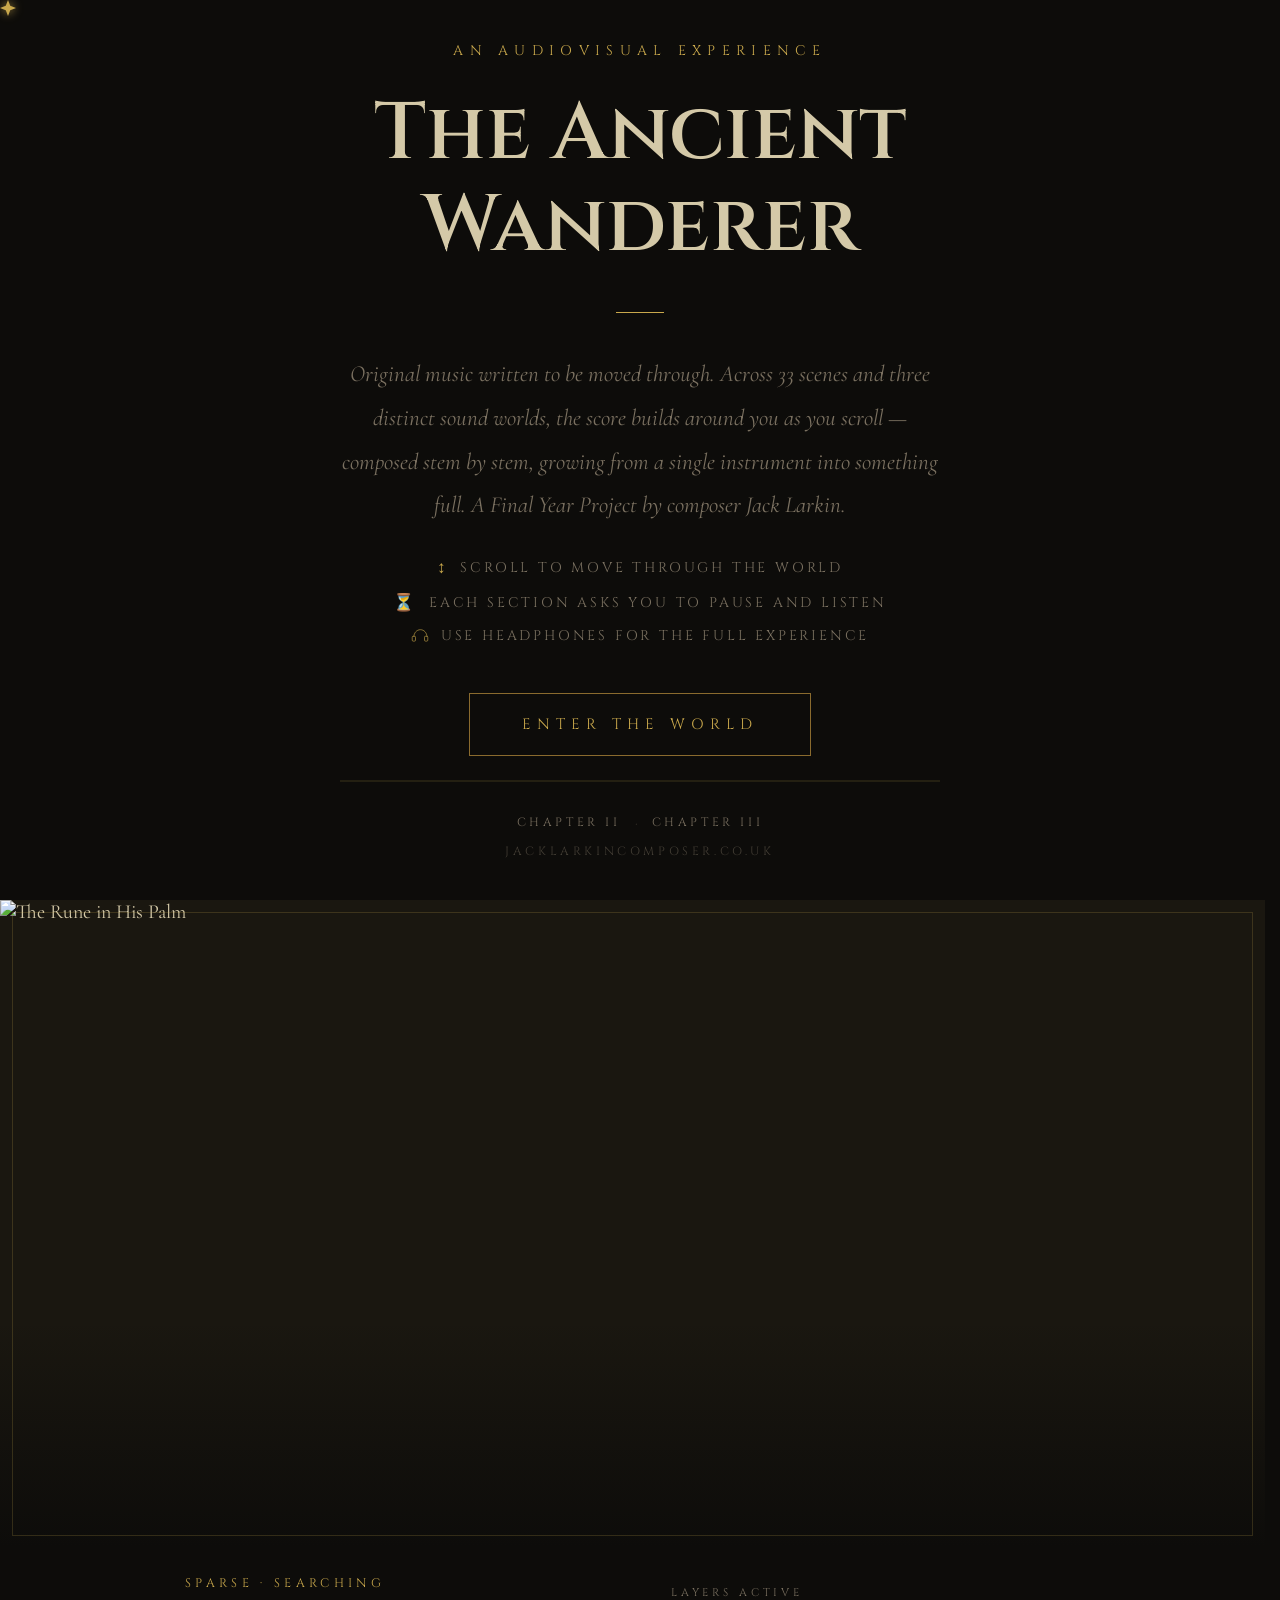
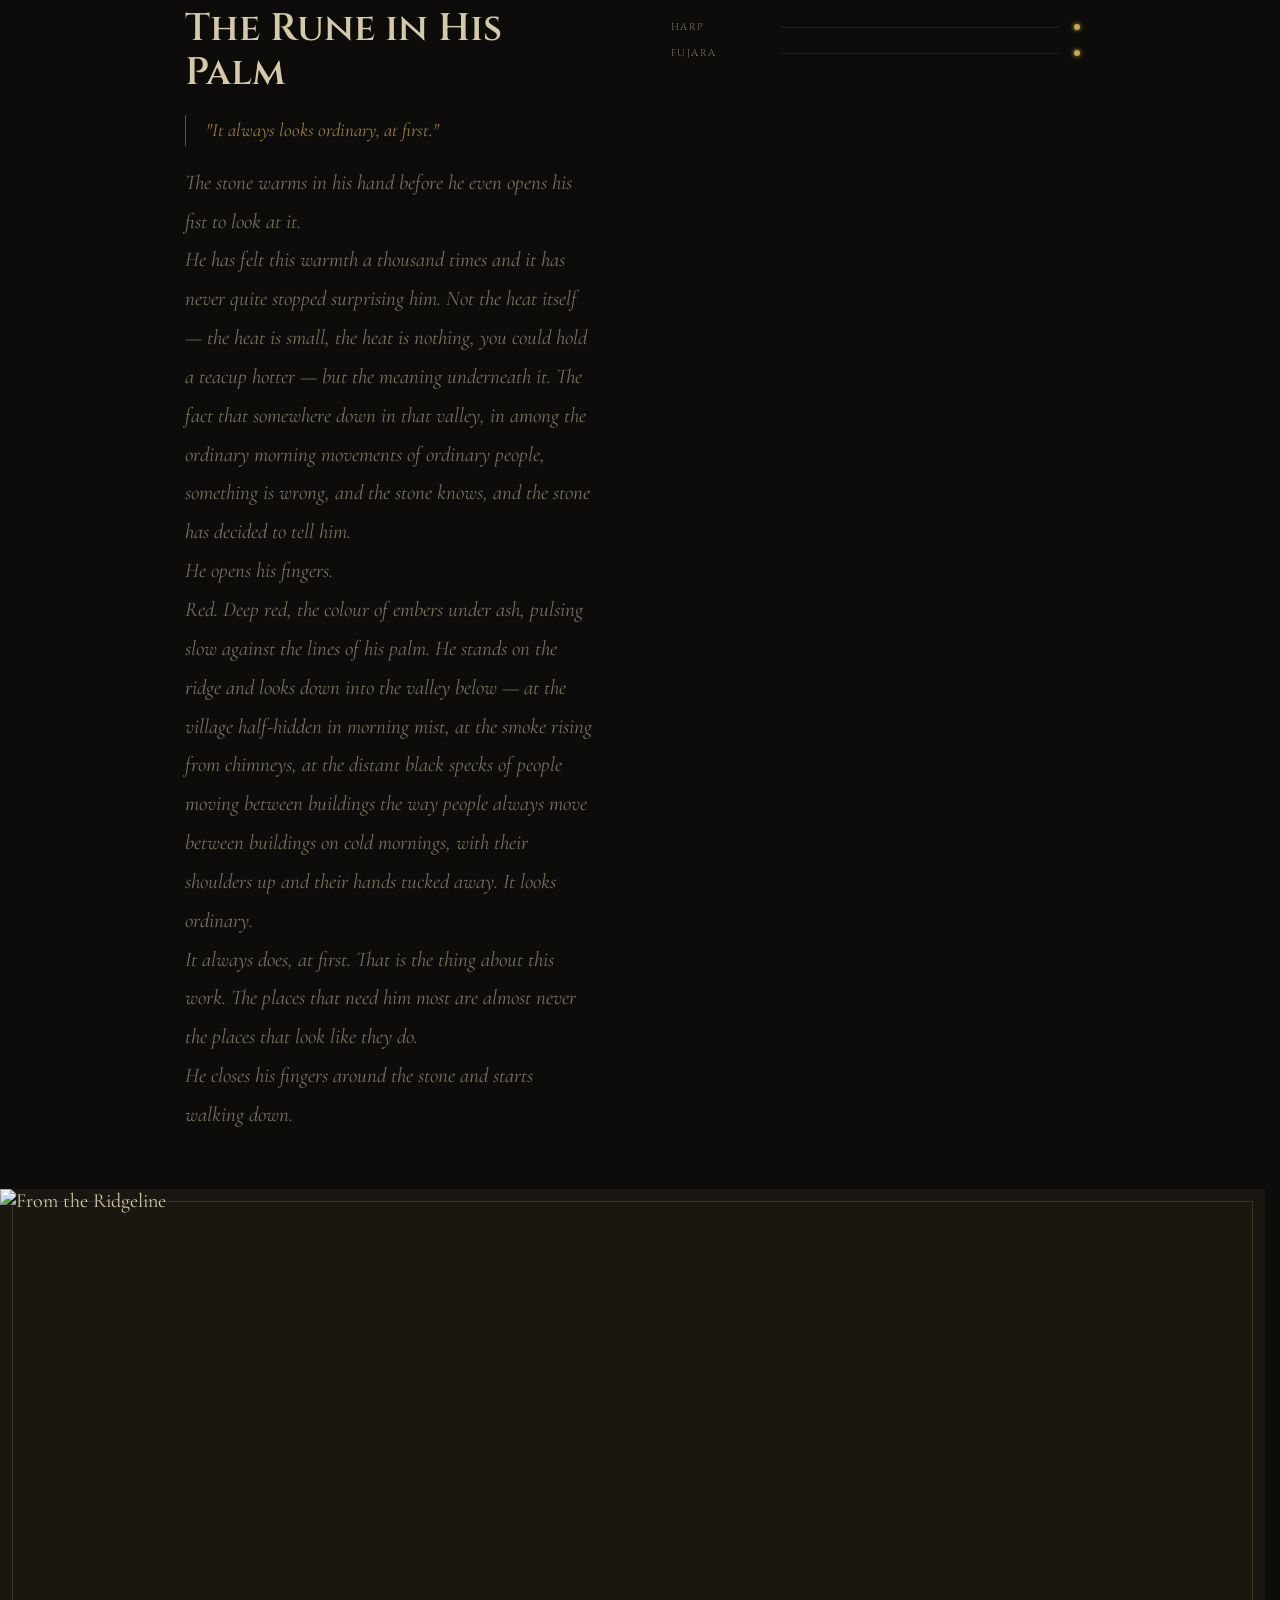
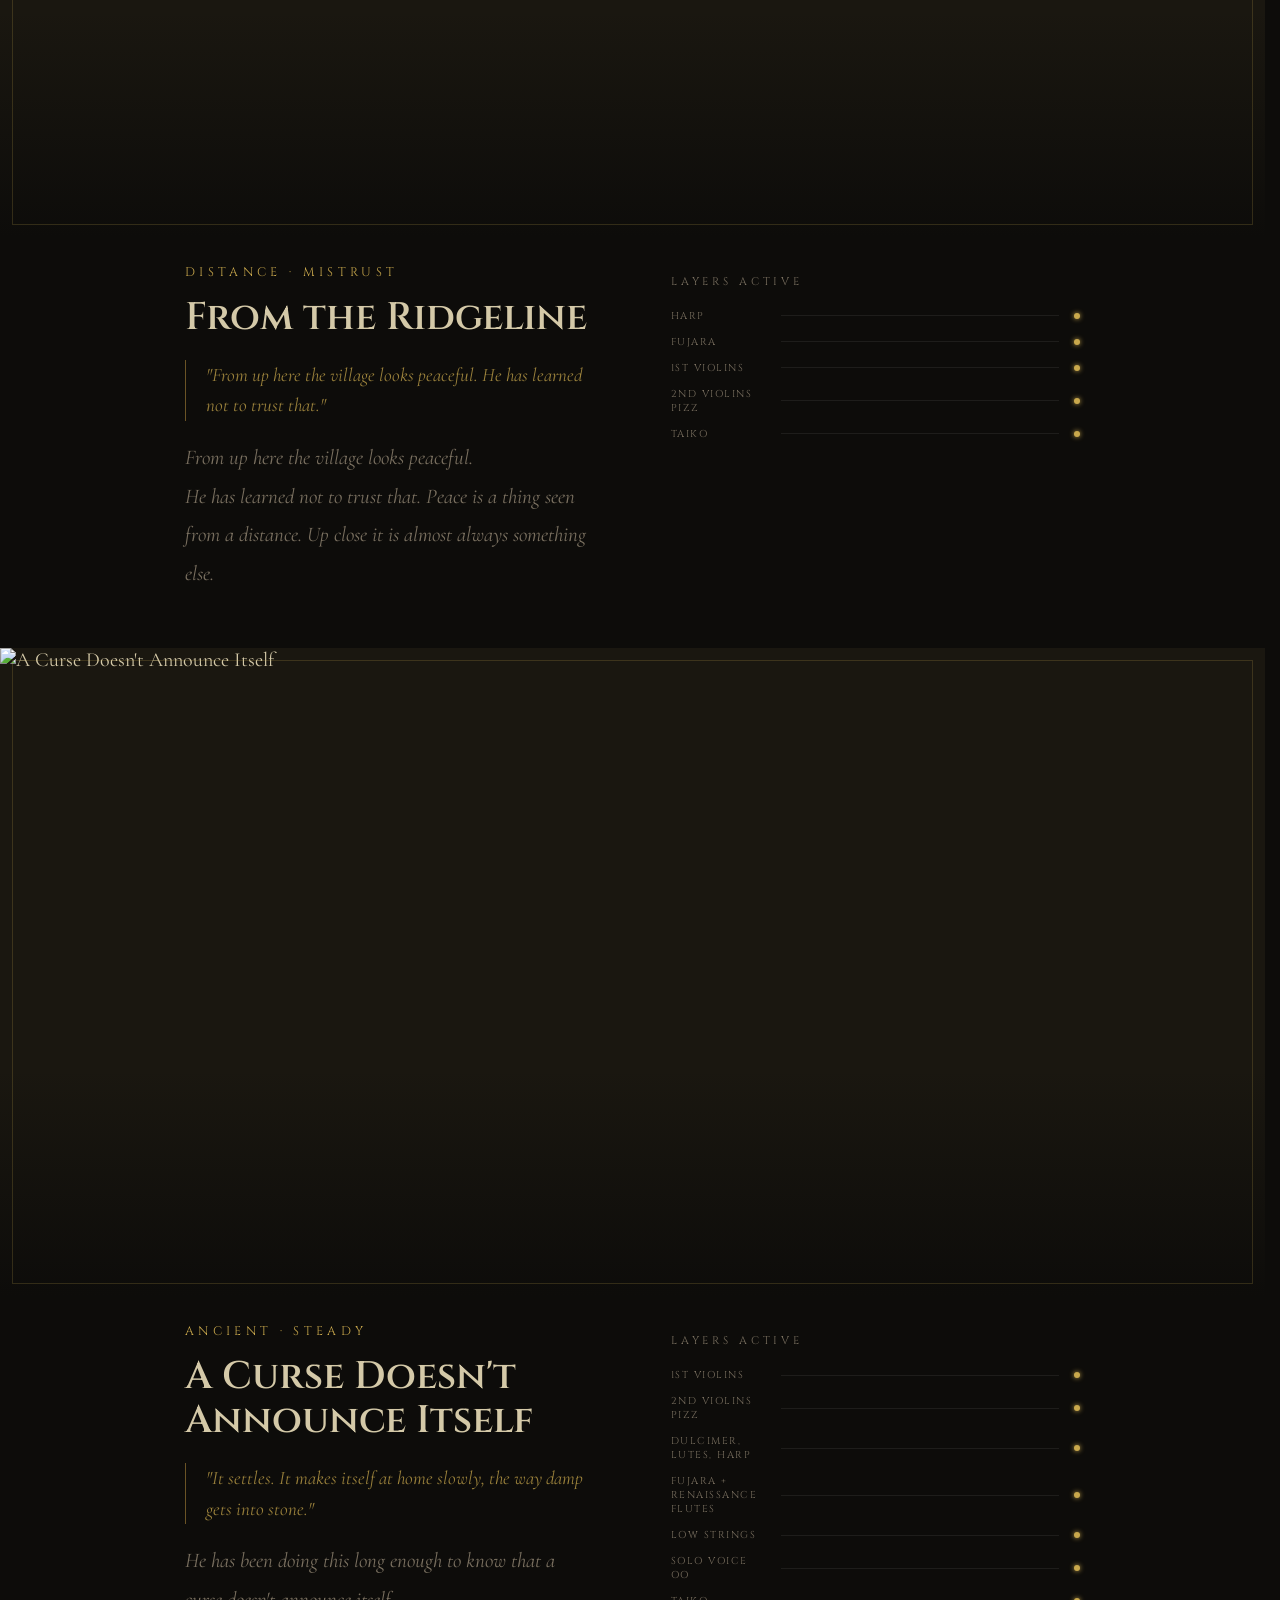
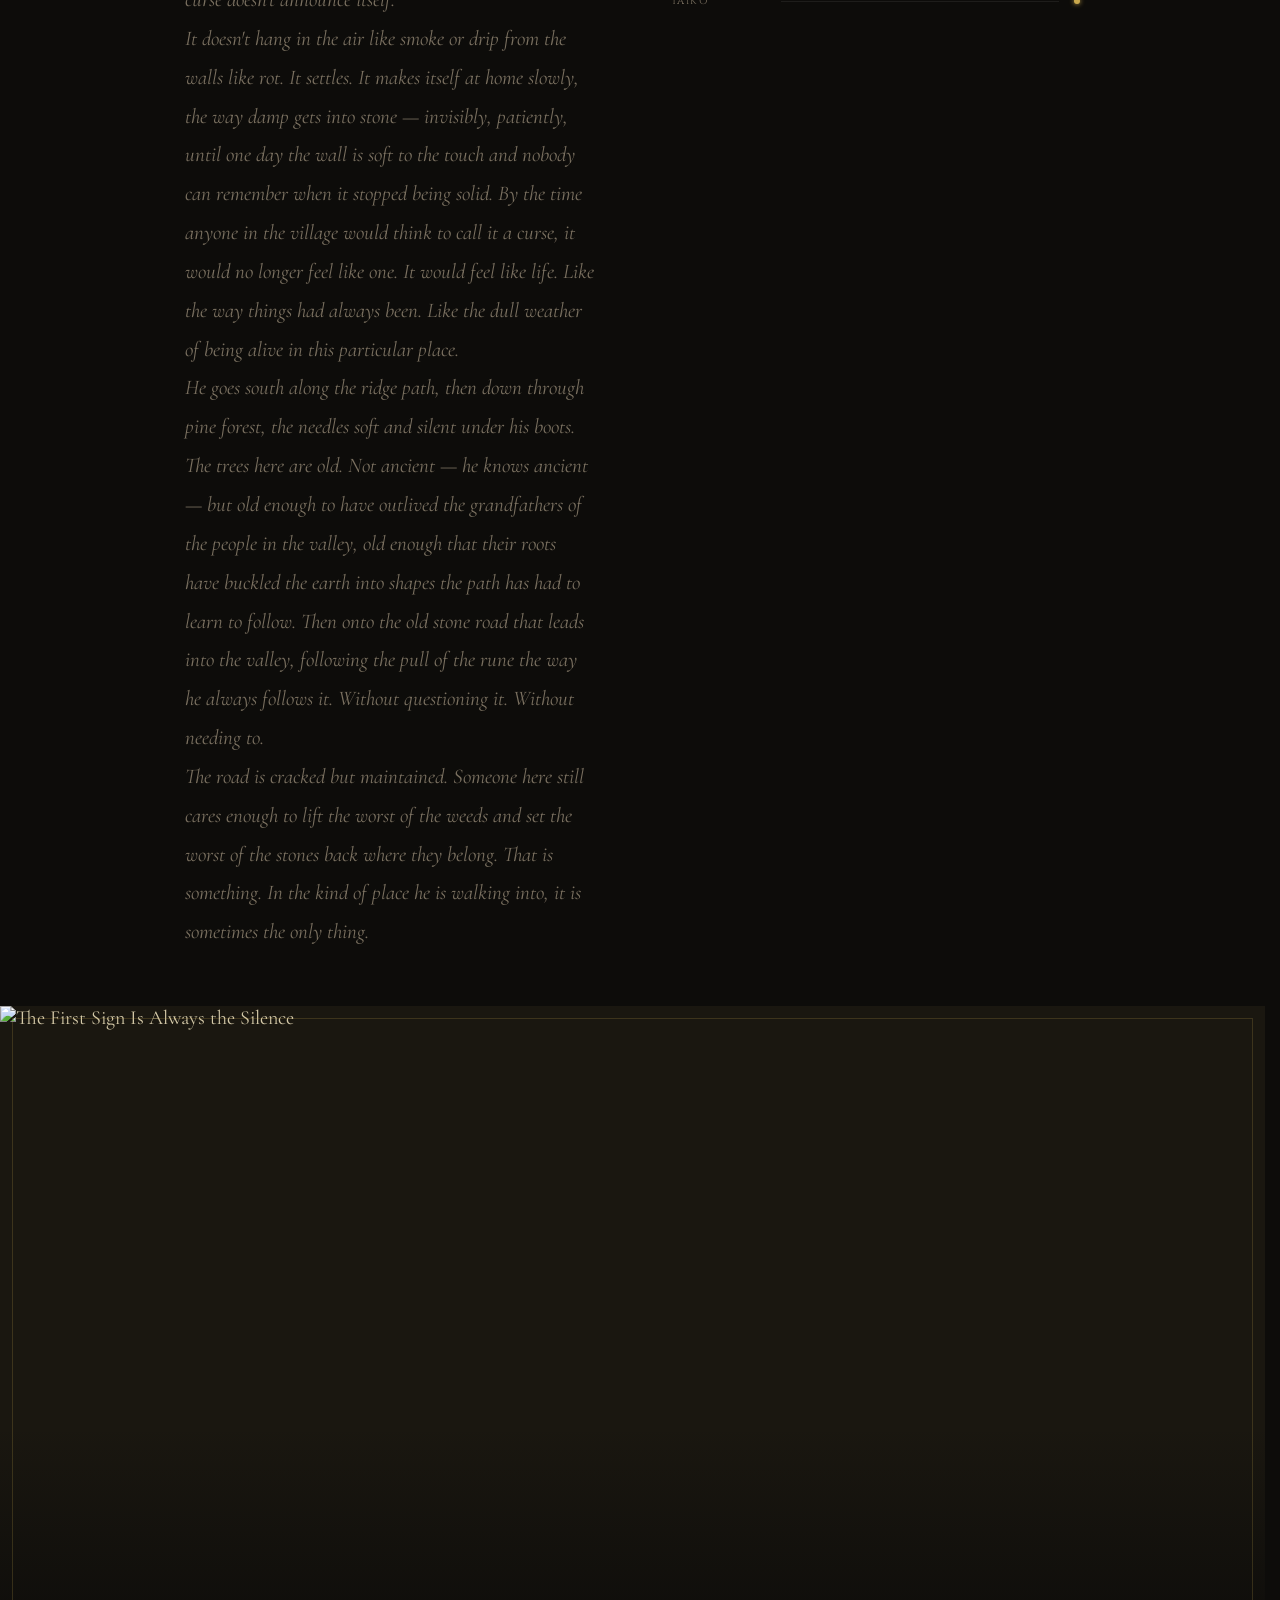
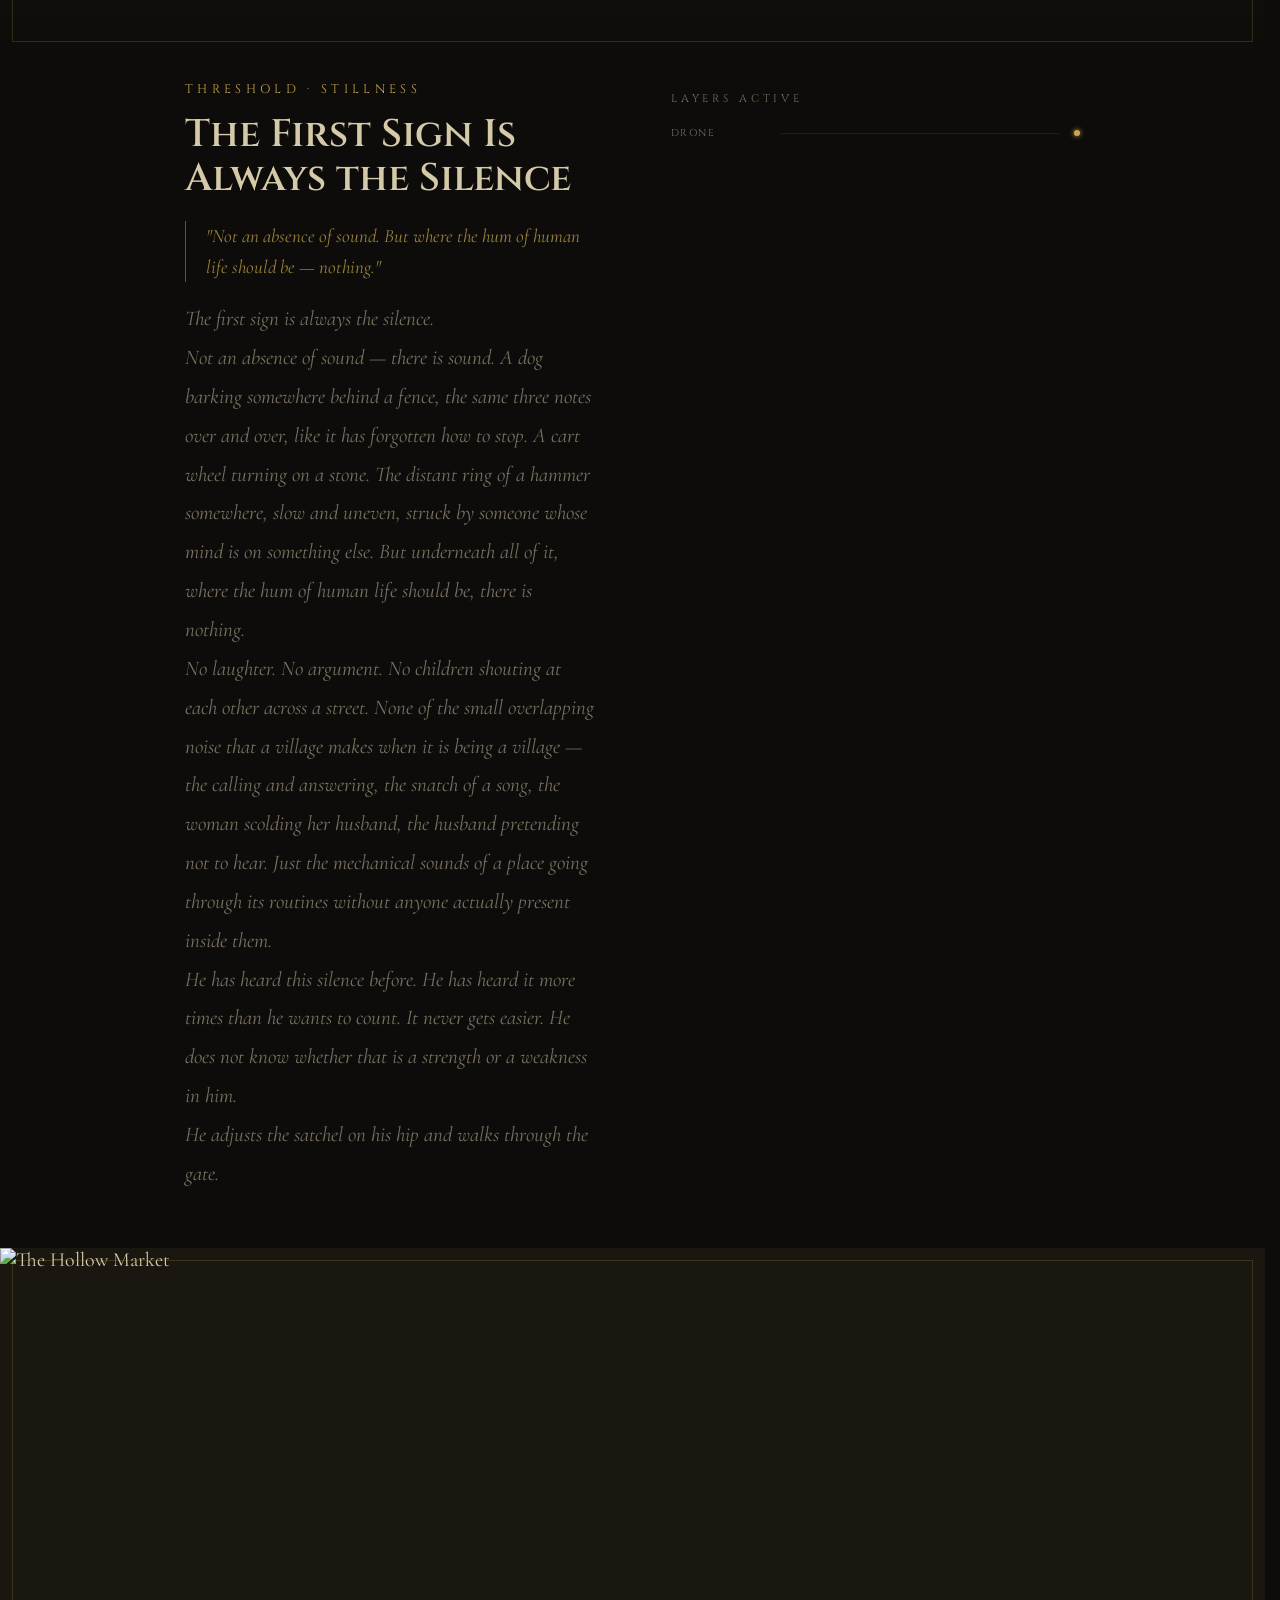
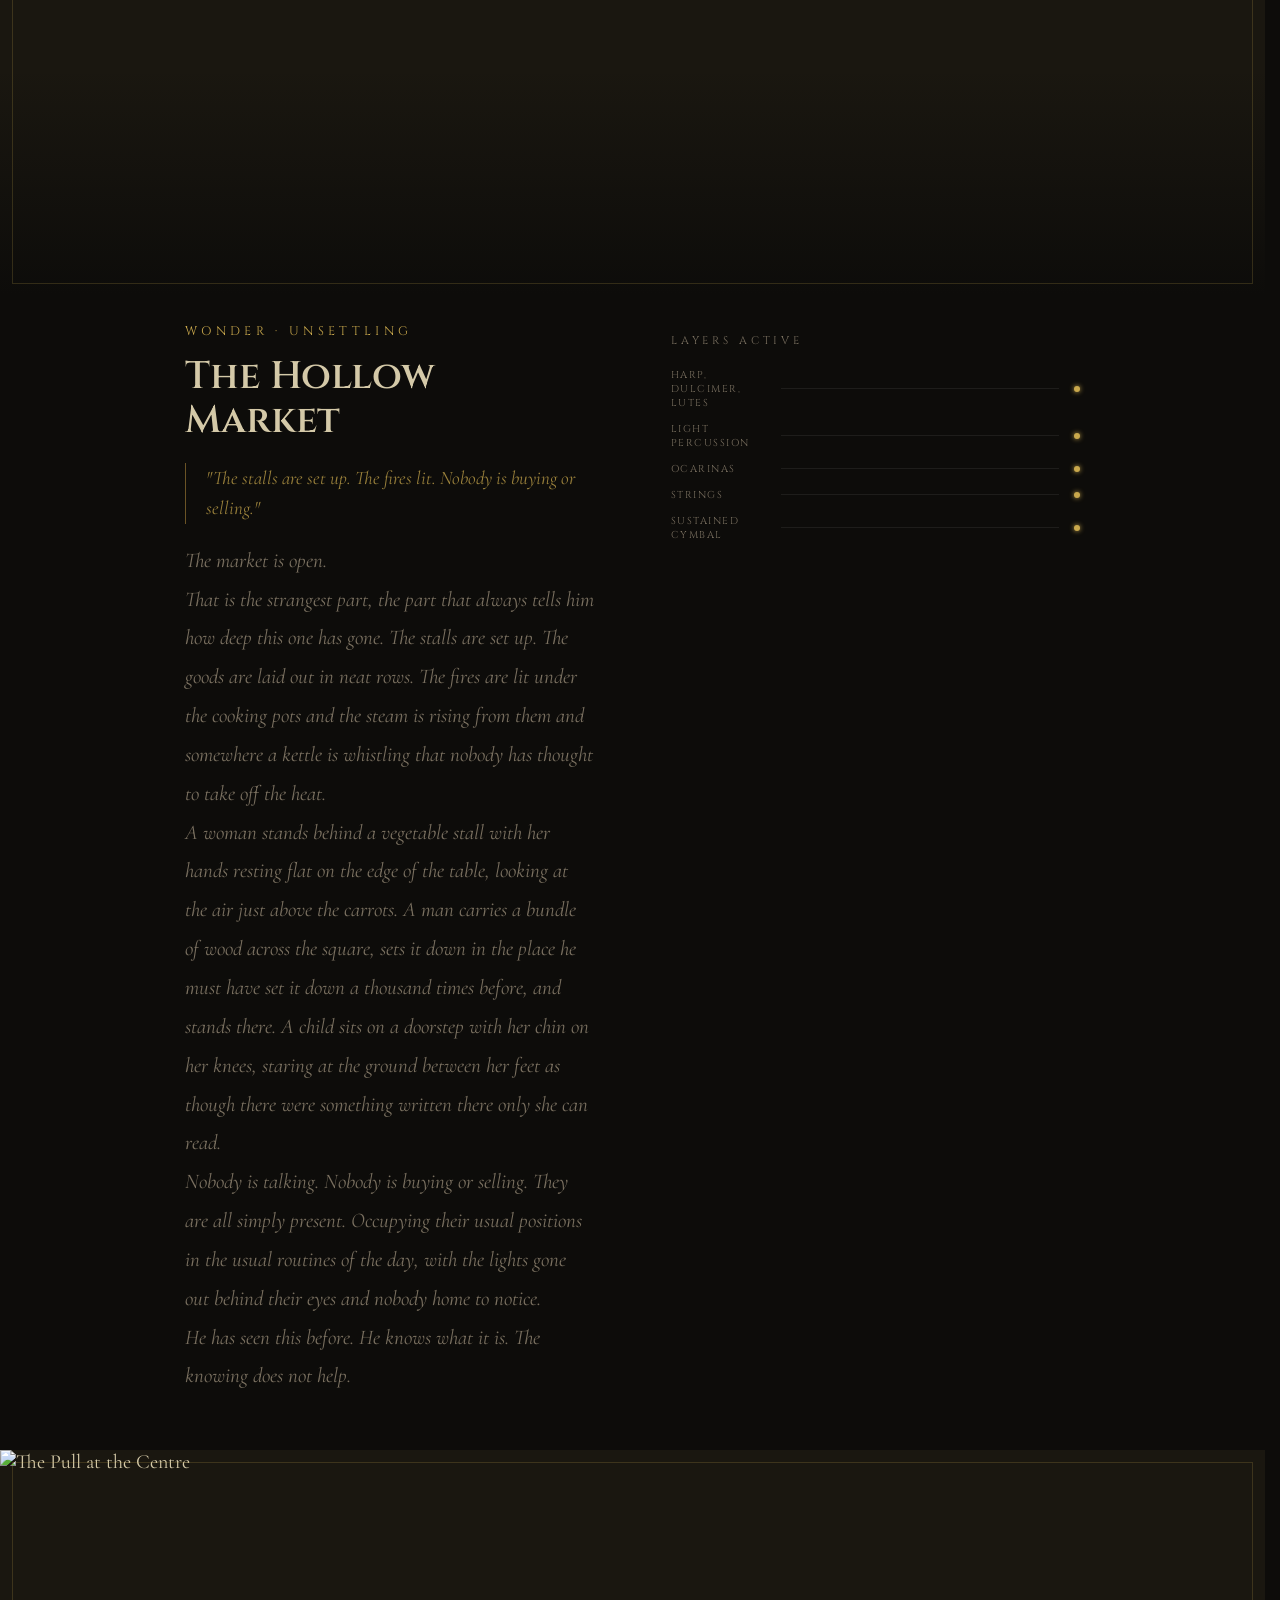
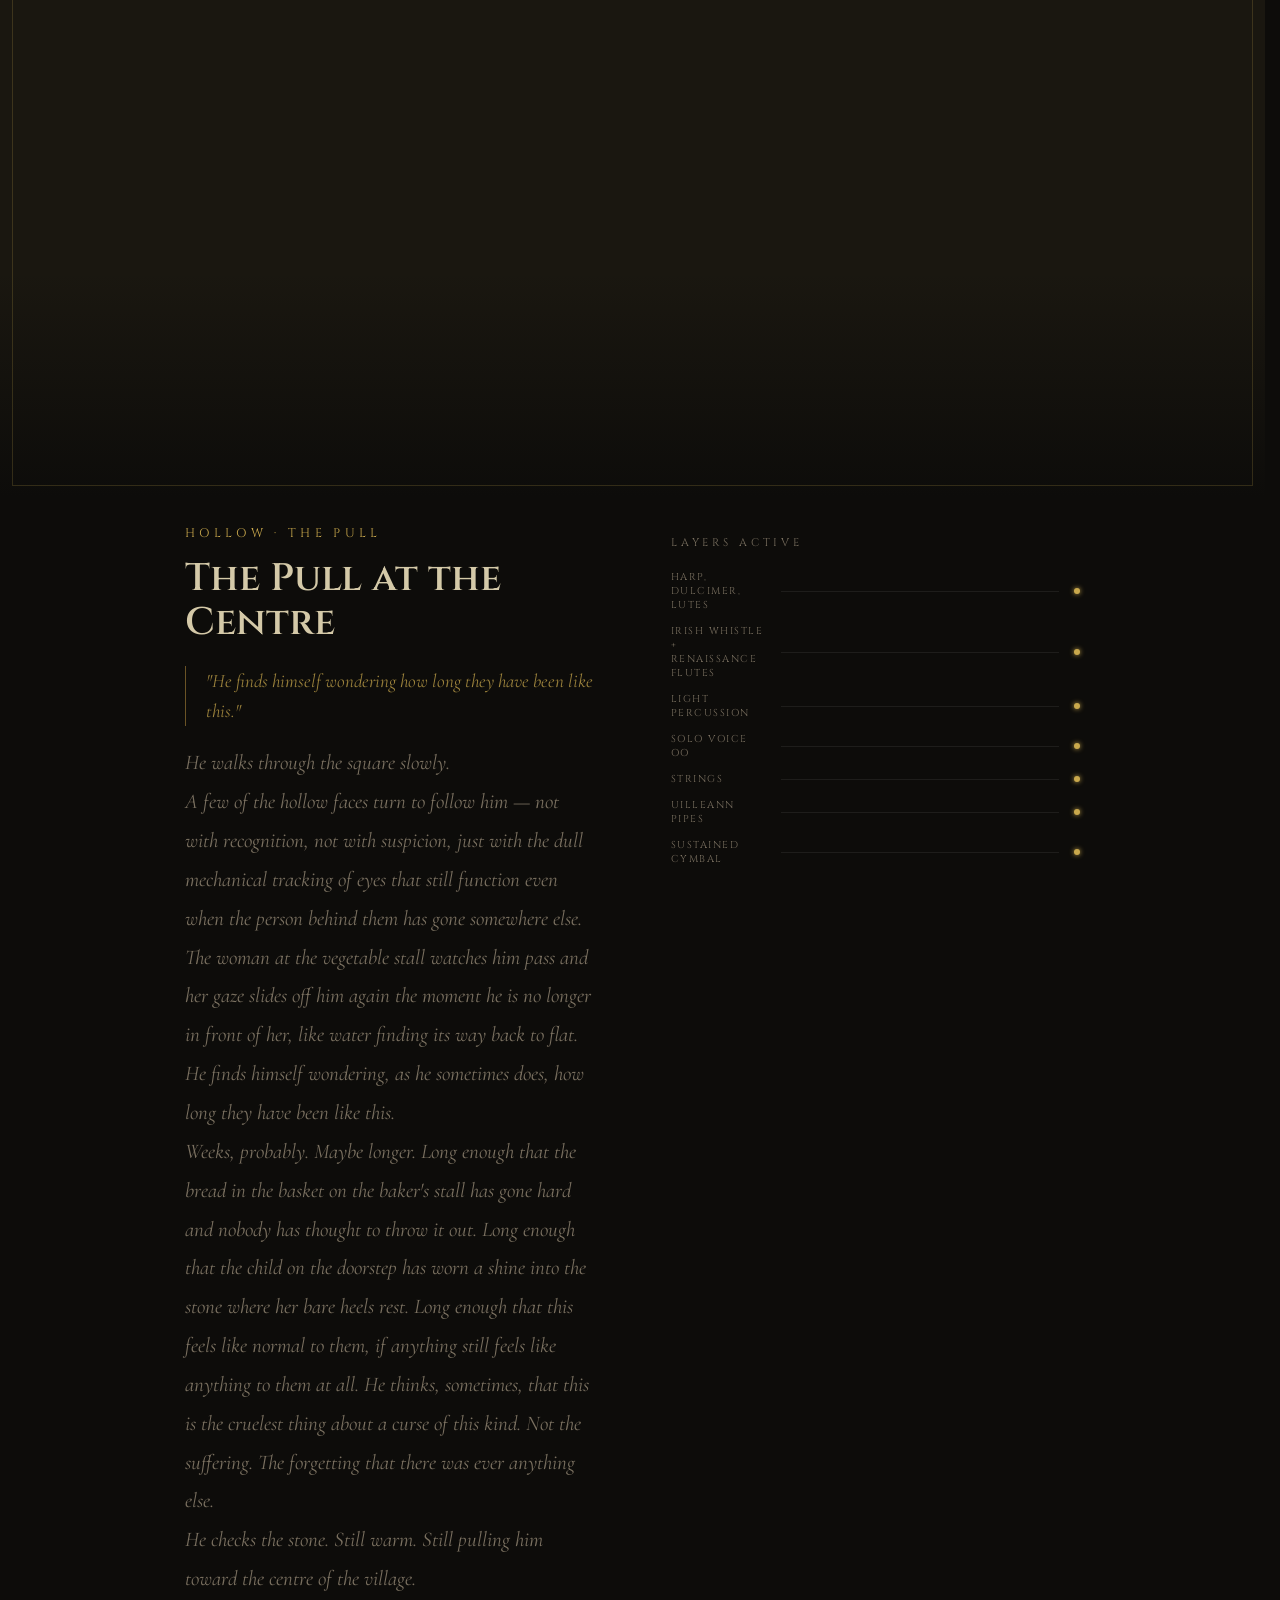
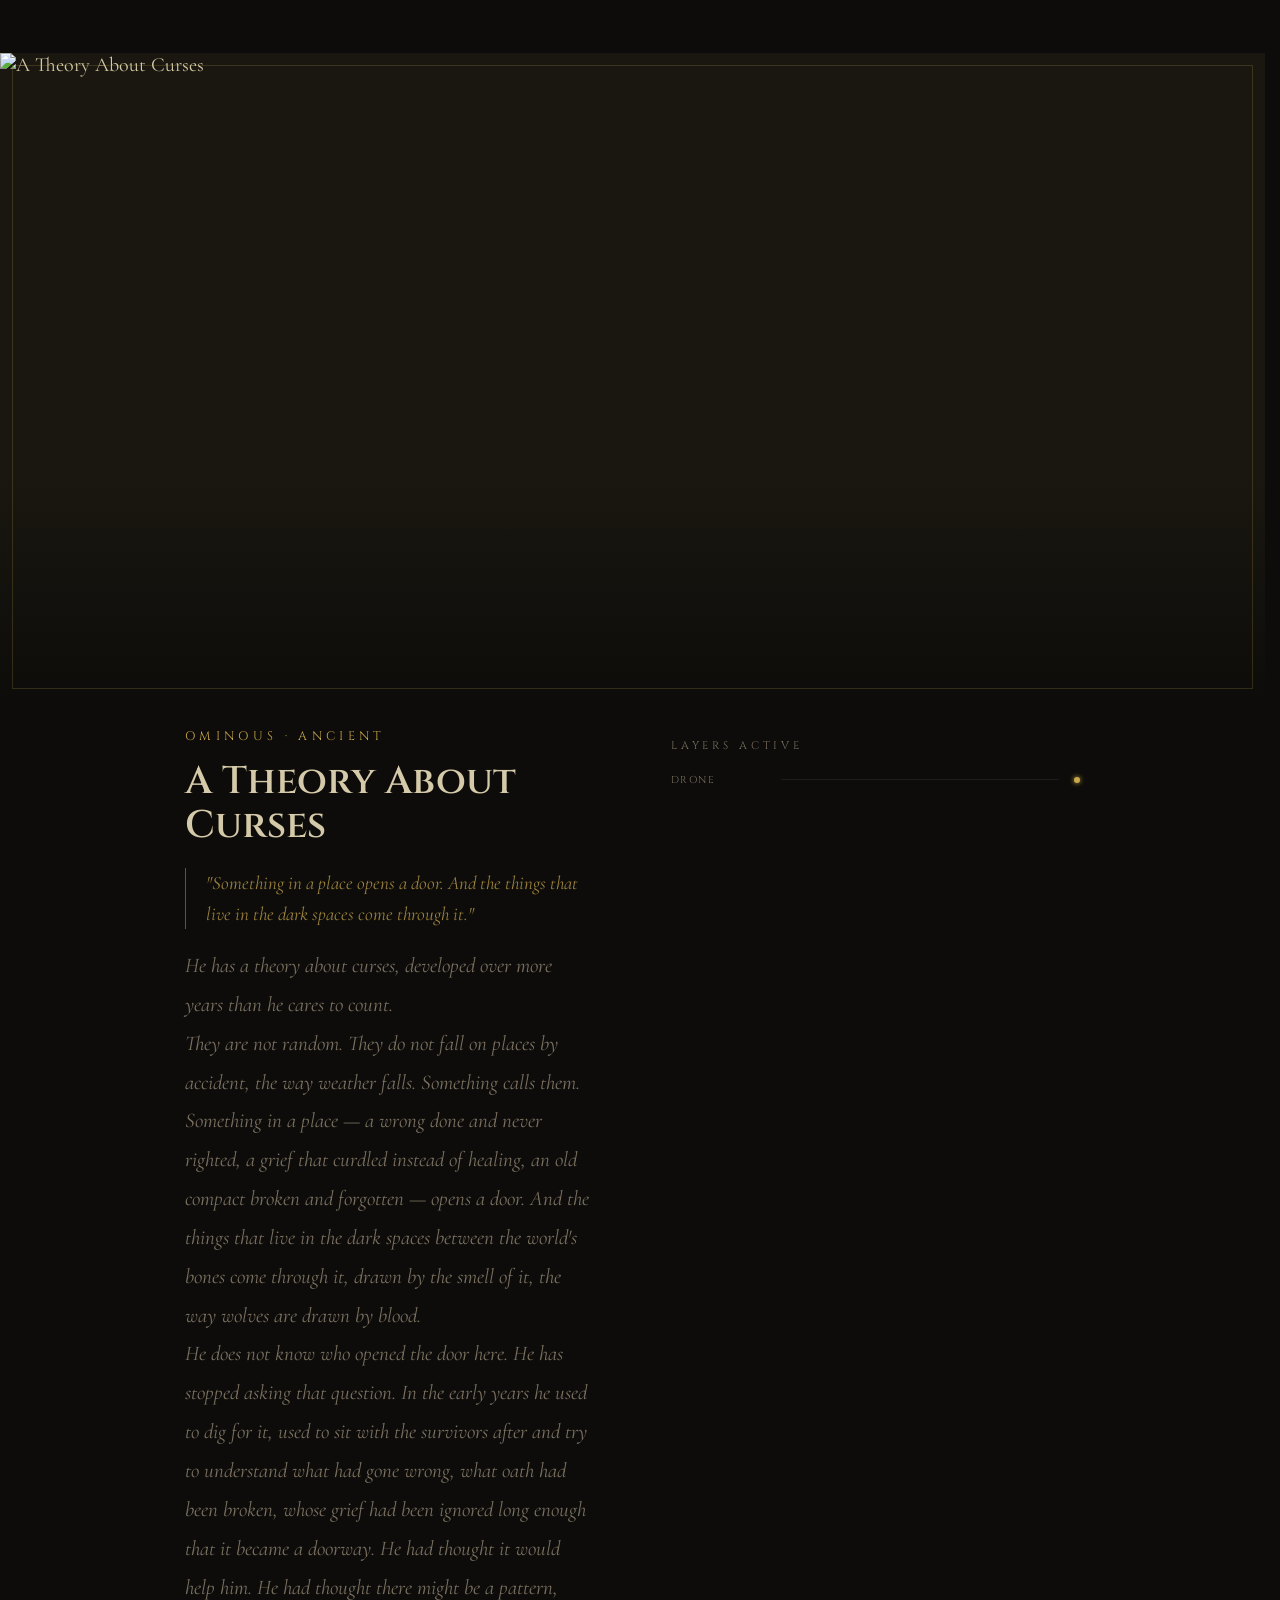
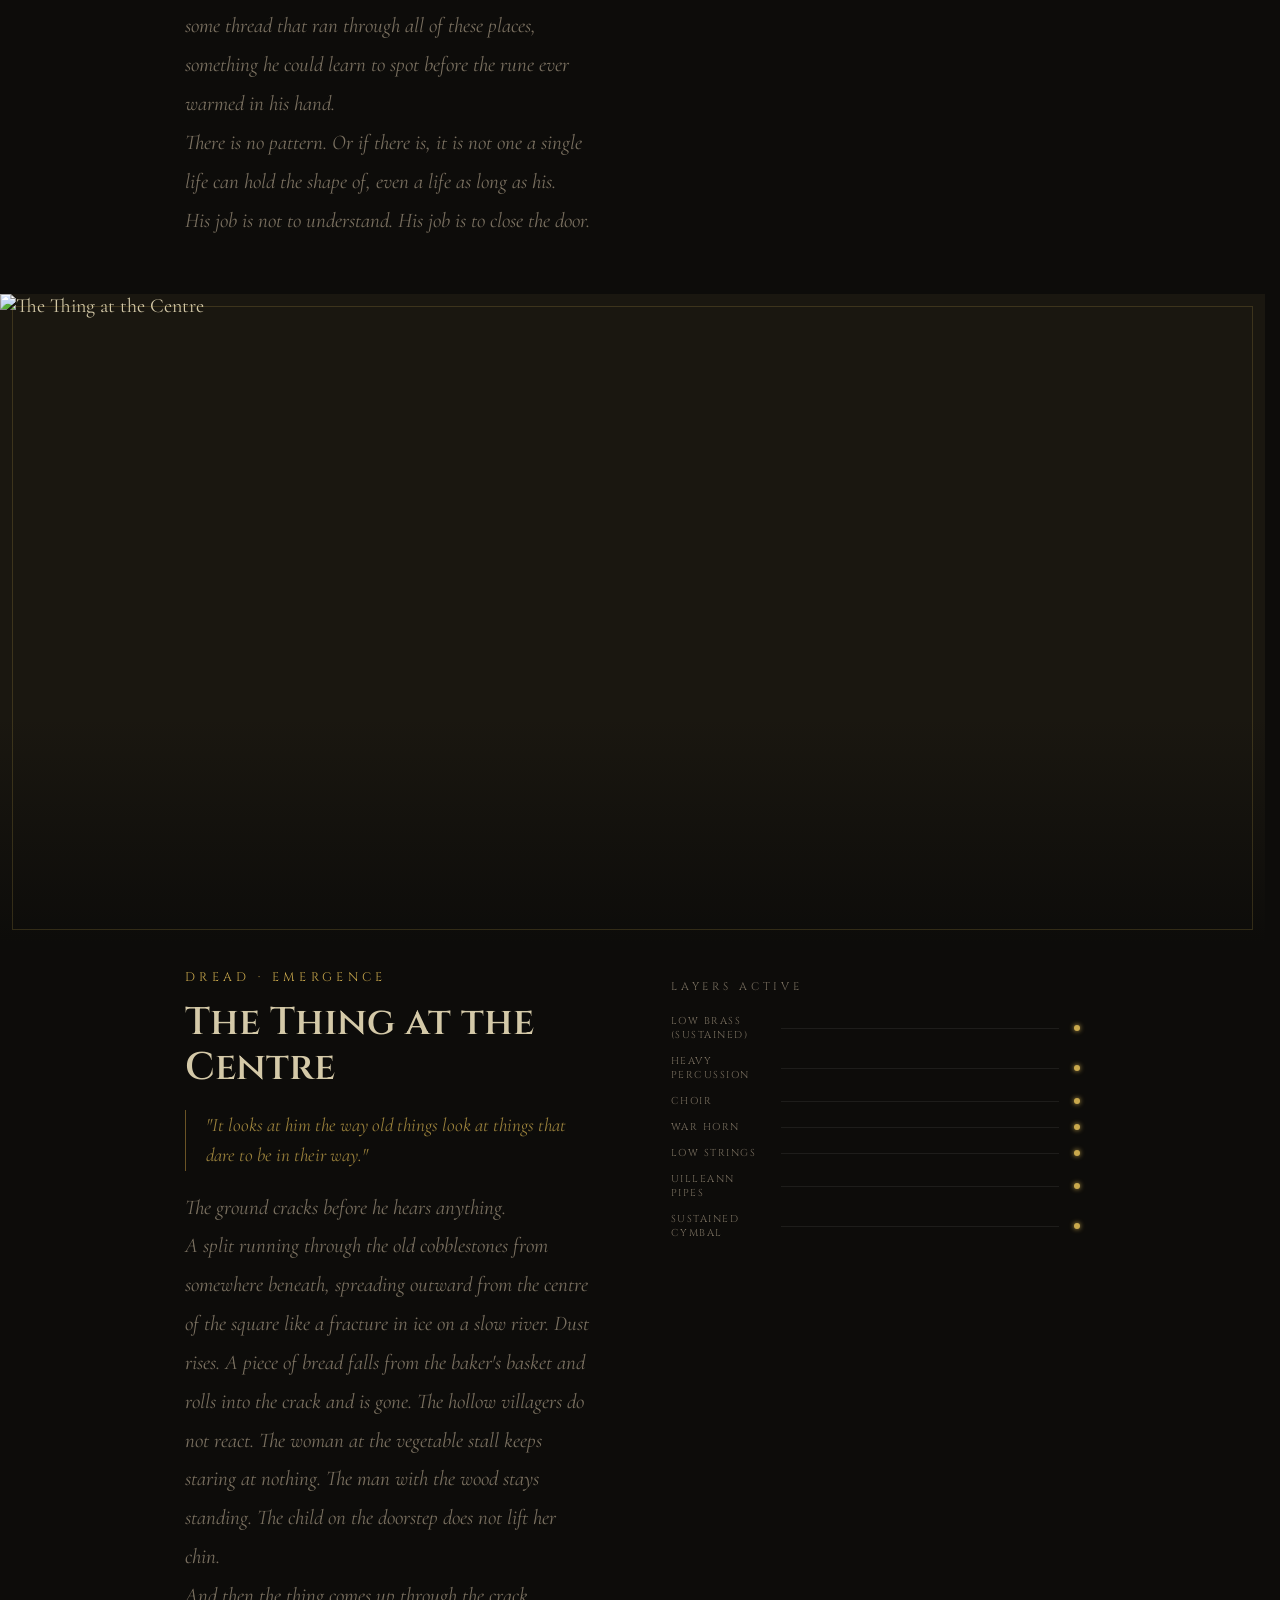
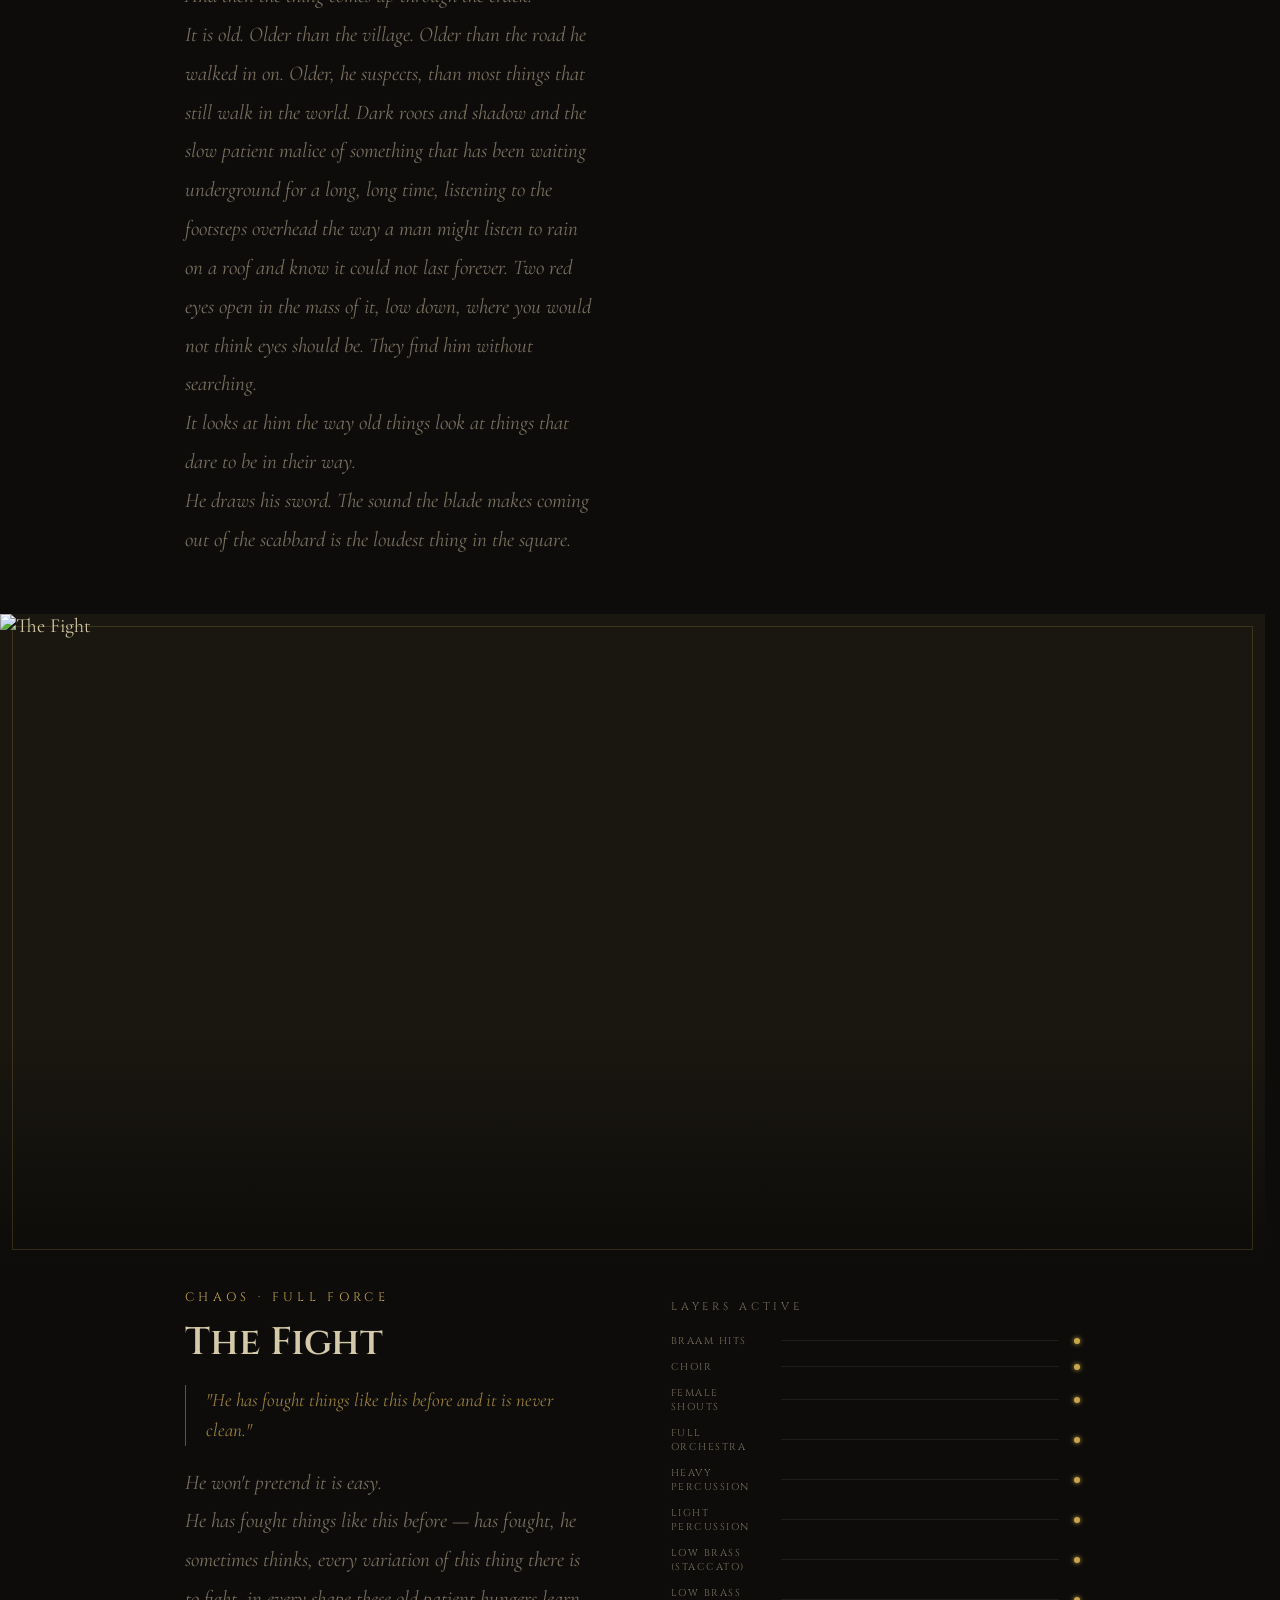
==== commit 78ea6da8: "Update" ====
--- a/index.html
+++ b/index.html
@@ -122,7 +122,7 @@
 
 <!-- SCENE 1 -->
 <div class="scene" id="scene-1">
-  <div class="scene-frame"><img src="https://cdn.jacklarkincomposer.co.uk/Ancient-Wanderer-Full-Experience-Stems/Images/Ch1/the_run_in_his_palm.png" alt="The Rune in His Palm"></div>
+  <div class="scene-frame"><img src="https://cdn.jacklarkincomposer.co.uk/Ancient-Wanderer-Full-Experience-Stems/Images/Ch1/S1.png" alt="The Rune in His Palm"></div>
   <div class="scene-body">
     <div class="scene-left">
       <p class="scene-mood">Sparse · Searching</p>
@@ -147,7 +147,7 @@
 
 <!-- SCENE 2 -->
 <div class="scene" id="scene-2">
-  <div class="scene-frame"><img src="https://cdn.jacklarkincomposer.co.uk/Ancient-Wanderer-Full-Experience-Stems/Images/Ch1/from_the_ridgeline.png" alt="From the Ridgeline"></div>
+  <div class="scene-frame"><img src="https://cdn.jacklarkincomposer.co.uk/Ancient-Wanderer-Full-Experience-Stems/Images/Ch1/S2.png" alt="From the Ridgeline"></div>
   <div class="scene-body">
     <div class="scene-left">
       <p class="scene-mood">Distance · Mistrust</p>
@@ -171,7 +171,7 @@
 
 <!-- SCENE 3 -->
 <div class="scene" id="scene-3">
-  <div class="scene-frame"><img src="https://cdn.jacklarkincomposer.co.uk/Ancient-Wanderer-Full-Experience-Stems/Images/Ch1/A_Curse_Doesn't_Announce_Itself.png" alt="A Curse Doesn't Announce Itself"></div>
+  <div class="scene-frame"><img src="https://cdn.jacklarkincomposer.co.uk/Ancient-Wanderer-Full-Experience-Stems/Images/Ch1/S3.png" alt="A Curse Doesn't Announce Itself"></div>
   <div class="scene-body">
     <div class="scene-left">
       <p class="scene-mood">Ancient · Steady</p>
@@ -198,7 +198,7 @@
 
 <!-- SCENE 4 — drone bridge, 85→76 BPM, boom stinger at 15% scroll -->
 <div class="scene" id="scene-4">
-  <div class="scene-frame"><img src="https://cdn.jacklarkincomposer.co.uk/Ancient-Wanderer-Full-Experience-Stems/Images/Ch1/The_first_sign_is_always _the_silence.png" alt="The First Sign Is Always the Silence"></div>
+  <div class="scene-frame"><img src="https://cdn.jacklarkincomposer.co.uk/Ancient-Wanderer-Full-Experience-Stems/Images/Ch1/S4.png" alt="The First Sign Is Always the Silence"></div>
   <div class="scene-body">
     <div class="scene-left">
       <p class="scene-mood">Threshold · Stillness</p>
@@ -221,7 +221,7 @@
 
 <!-- SCENE 5 -->
 <div class="scene" id="scene-5">
-  <div class="scene-frame"><img src="https://cdn.jacklarkincomposer.co.uk/Ancient-Wanderer-Full-Experience-Stems/Images/Ch1/the_hollow_market.png" alt="The Hollow Market"></div>
+  <div class="scene-frame"><img src="https://cdn.jacklarkincomposer.co.uk/Ancient-Wanderer-Full-Experience-Stems/Images/Ch1/S5.png" alt="The Hollow Market"></div>
   <div class="scene-body">
     <div class="scene-left">
       <p class="scene-mood">Wonder · Unsettling</p>
@@ -247,7 +247,7 @@
 
 <!-- SCENE 6 -->
 <div class="scene" id="scene-6">
-  <div class="scene-frame"></div>
+  <div class="scene-frame"><img src="https://cdn.jacklarkincomposer.co.uk/Ancient-Wanderer-Full-Experience-Stems/Images/Ch1/S6.png" alt="The Pull at the Centre"></div>
   <div class="scene-body">
     <div class="scene-left">
       <p class="scene-mood">Hollow · The Pull</p>
@@ -275,7 +275,7 @@
 
 <!-- SCENE 7 — drone bridge, 76 BPM, ominous -->
 <div class="scene" id="scene-7">
-  <div class="scene-frame"></div>
+  <div class="scene-frame"><img src="https://cdn.jacklarkincomposer.co.uk/Ancient-Wanderer-Full-Experience-Stems/Images/Ch1/S7.png" alt="A Theory About Curses"></div>
   <div class="scene-body">
     <div class="scene-left">
       <p class="scene-mood">Ominous · Ancient</p>
@@ -298,7 +298,7 @@
 
 <!-- SCENE 8 -->
 <div class="scene" id="scene-8">
-  <div class="scene-frame"><img src="https://cdn.jacklarkincomposer.co.uk/Ancient-Wanderer-Full-Experience-Stems/Images/Ch1/the_thing_at_the_centre.png" alt="The Thing at the Centre"></div>
+  <div class="scene-frame"><img src="https://cdn.jacklarkincomposer.co.uk/Ancient-Wanderer-Full-Experience-Stems/Images/Ch1/S8.png" alt="The Thing at the Centre"></div>
   <div class="scene-body">
     <div class="scene-left">
       <p class="scene-mood">Dread · Emergence</p>
@@ -327,7 +327,7 @@
 
 <!-- SCENE 9 -->
 <div class="scene" id="scene-9">
-  <div class="scene-frame"></div>
+  <div class="scene-frame"><img src="https://cdn.jacklarkincomposer.co.uk/Ancient-Wanderer-Full-Experience-Stems/Images/Ch1/S9.png" alt="The Fight"></div>
   <div class="scene-body">
     <div class="scene-left">
       <p class="scene-mood">Chaos · Full Force</p>
@@ -355,7 +355,7 @@
 
 <!-- SCENE 10 -->
 <div class="scene" id="scene-10">
-  <div class="scene-frame"></div>
+  <div class="scene-frame"><img src="https://cdn.jacklarkincomposer.co.uk/Ancient-Wanderer-Full-Experience-Stems/Images/Ch1/S10.png" alt="The Fall"></div>
   <div class="scene-body">
     <div class="scene-left">
       <p class="scene-mood">Gravity · Spent</p>
@@ -384,7 +384,7 @@
 
 <!-- SCENE 11 — 55s pace-lock, l9_oneshot → l10 loop at 50 BPM -->
 <div class="scene" id="scene-11">
-  <div class="scene-frame"><img src="https://cdn.jacklarkincomposer.co.uk/Ancient-Wanderer-Full-Experience-Stems/Images/Ch1/the_quiet_after.png" alt="The Quiet After"></div>
+  <div class="scene-frame"><img src="https://cdn.jacklarkincomposer.co.uk/Ancient-Wanderer-Full-Experience-Stems/Images/Ch1/S11.png" alt="The Quiet After"></div>
   <div class="scene-body">
     <div class="scene-left">
       <p class="scene-mood">Stillness · Grief</p>
@@ -408,7 +408,7 @@
 
 <!-- SCENE 12 — isOutro, holdDuration 57.6s, then navigate to chapter2 -->
 <div class="scene" id="scene-12">
-  <div class="scene-frame"><img src="https://cdn.jacklarkincomposer.co.uk/Ancient-Wanderer-Full-Experience-Stems/Images/Ch1/the_sun_returns.png" alt="The Sun Returns"></div>
+  <div class="scene-frame"><img src="https://cdn.jacklarkincomposer.co.uk/Ancient-Wanderer-Full-Experience-Stems/Images/Ch1/S12.png" alt="The Sun Returns"></div>
   <div class="scene-body">
     <div class="scene-left">
       <p class="scene-mood">Resolution · Gold</p>
--- a/css/style.css
+++ b/css/style.css
@@ -78,7 +78,8 @@
     opacity: 1;
   }
   #intro-modal.hidden { opacity: 0; pointer-events: none; transition: opacity 0.8s; }
-  #intro-modal.pre-show { opacity: 0; pointer-events: none; }
+  #intro-modal.pre-show { pointer-events: none; }
+  #intro-modal.pre-show .intro-box { opacity: 0; }
 
   .intro-box { max-width: 640px; width: 92%; text-align: center; padding: 0 1rem; }
 
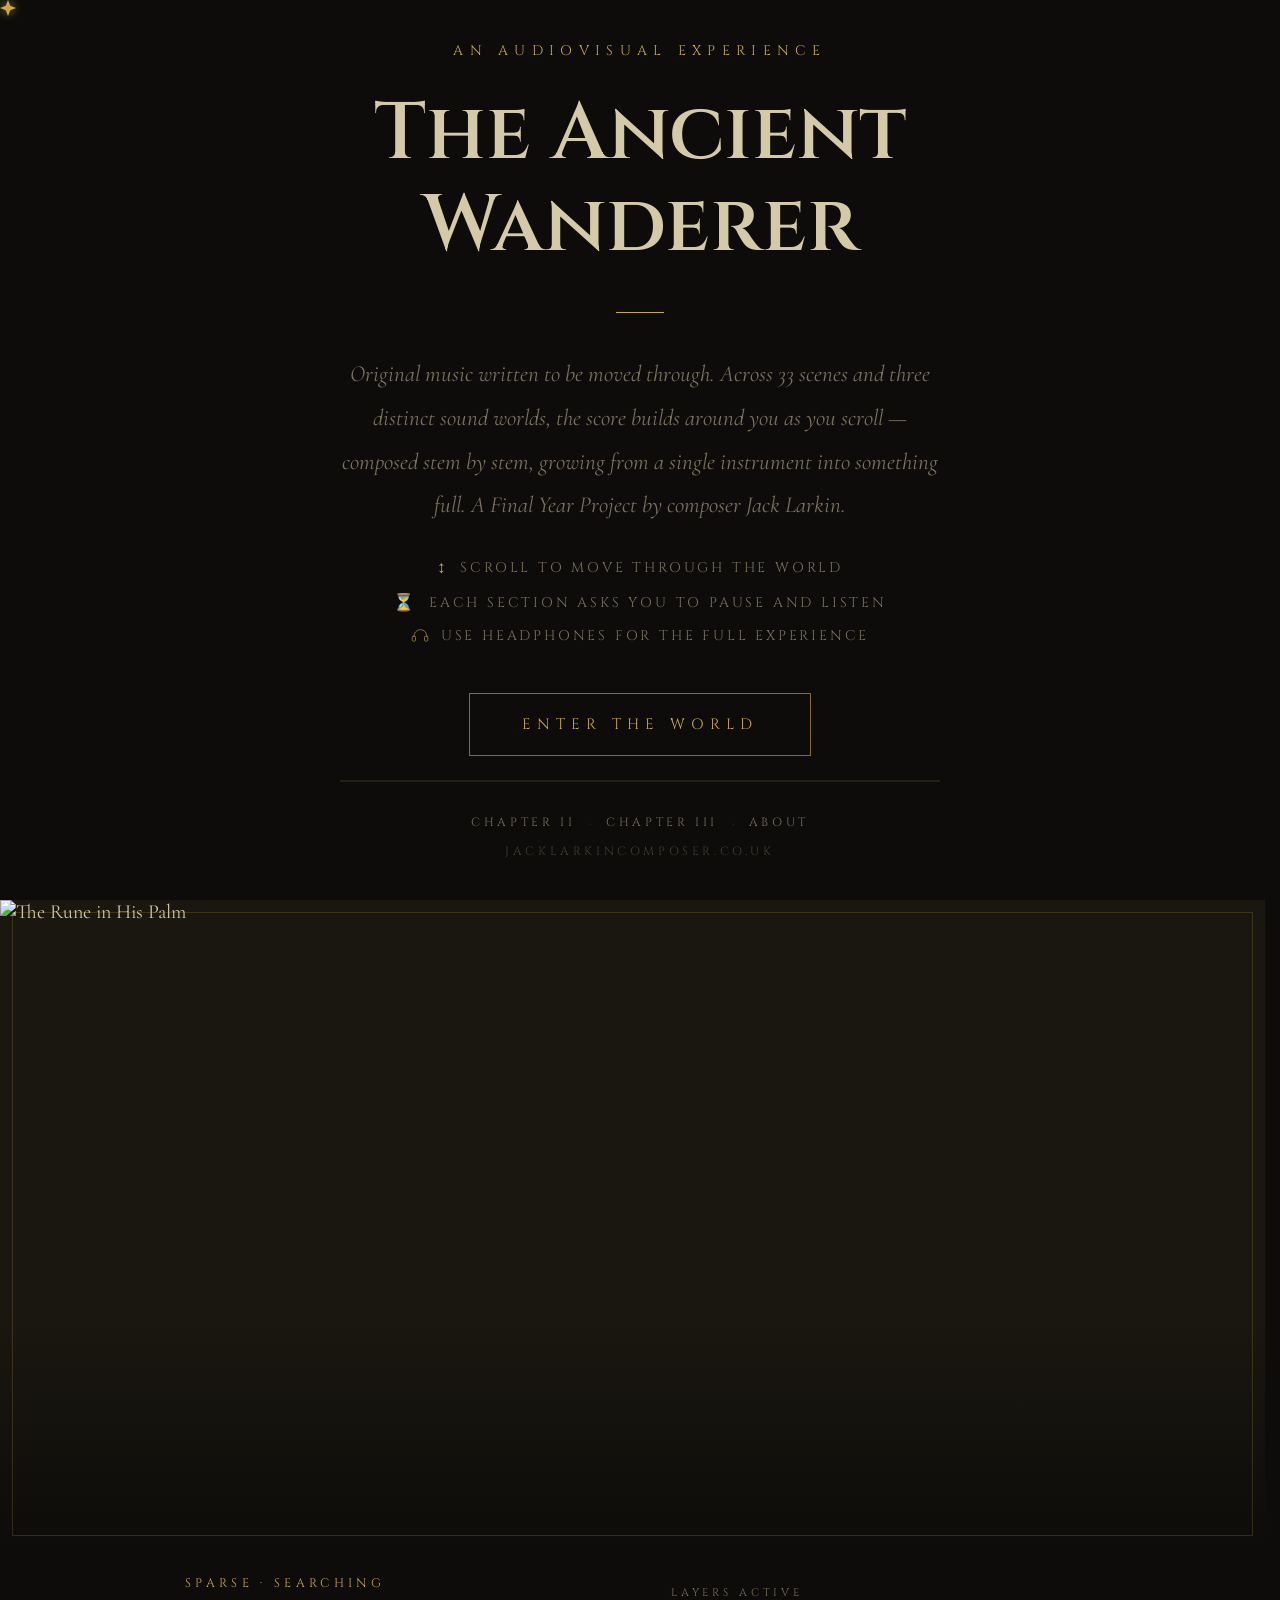
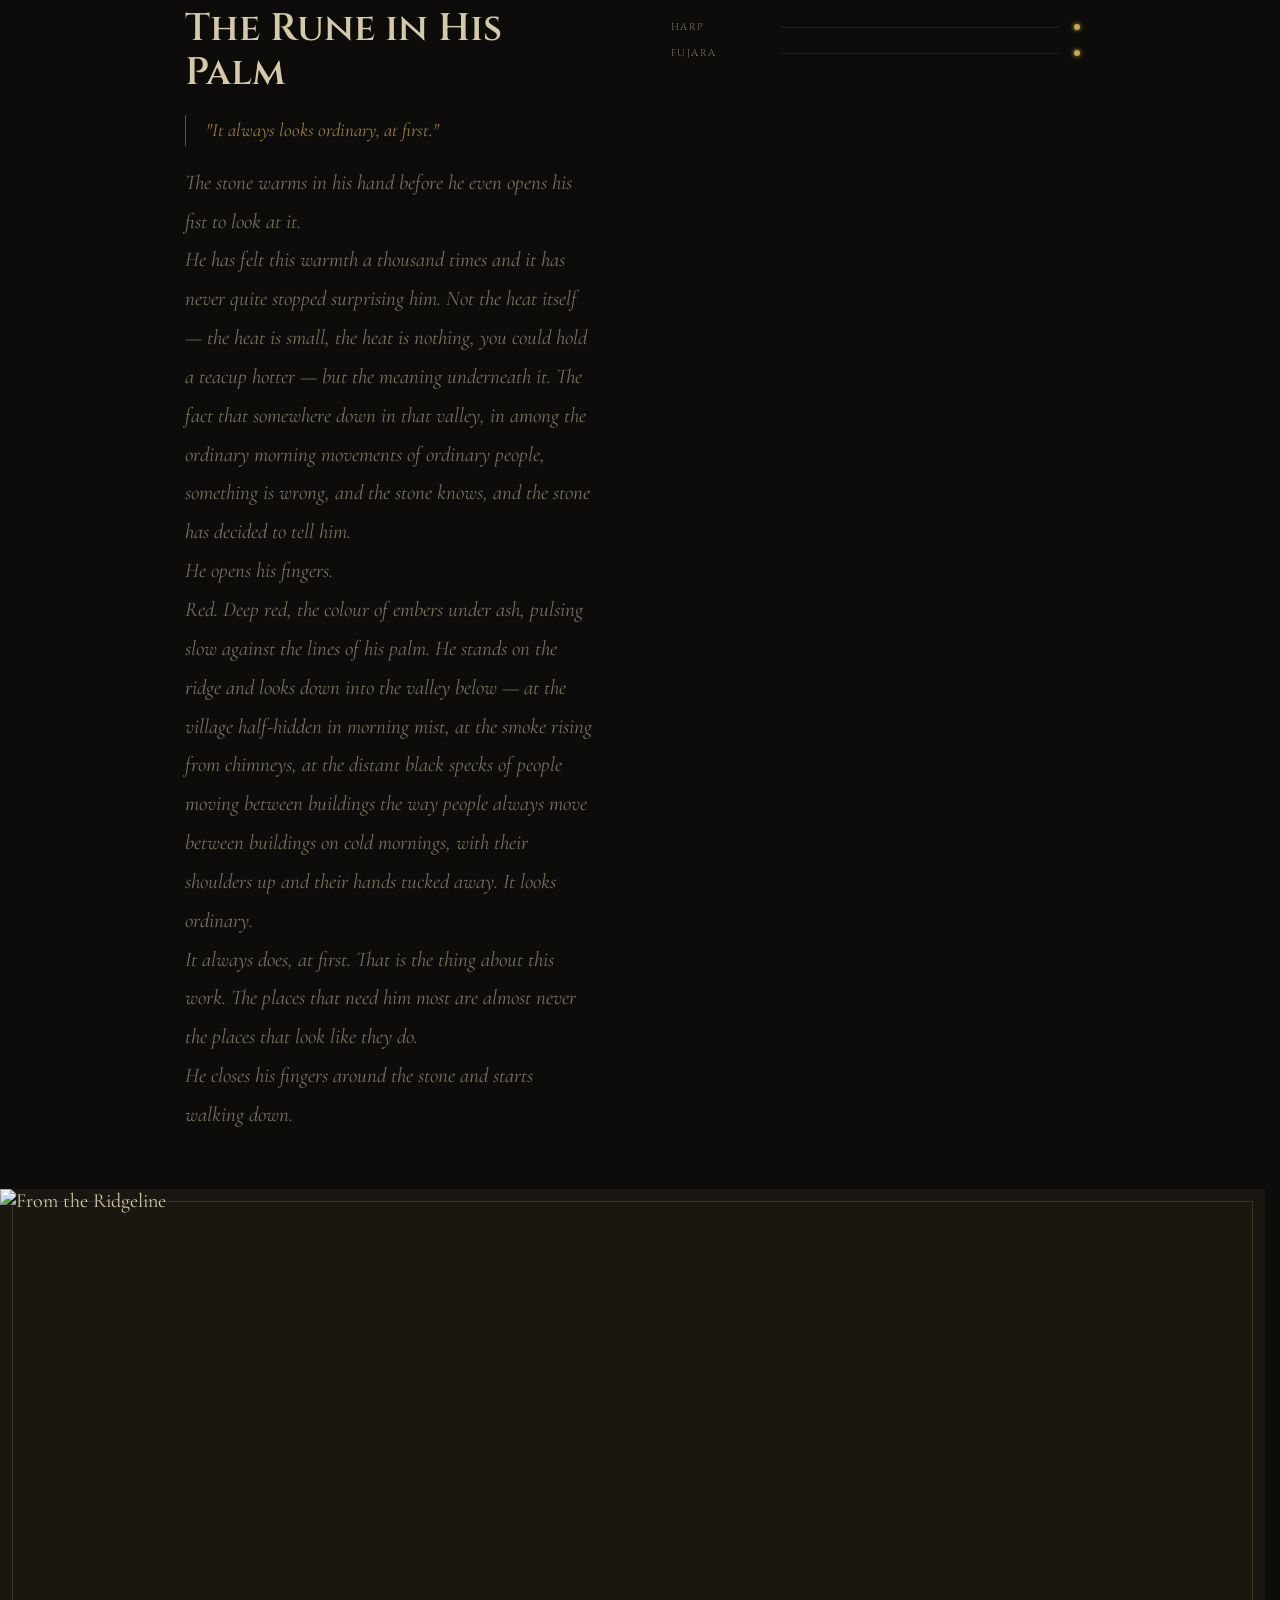
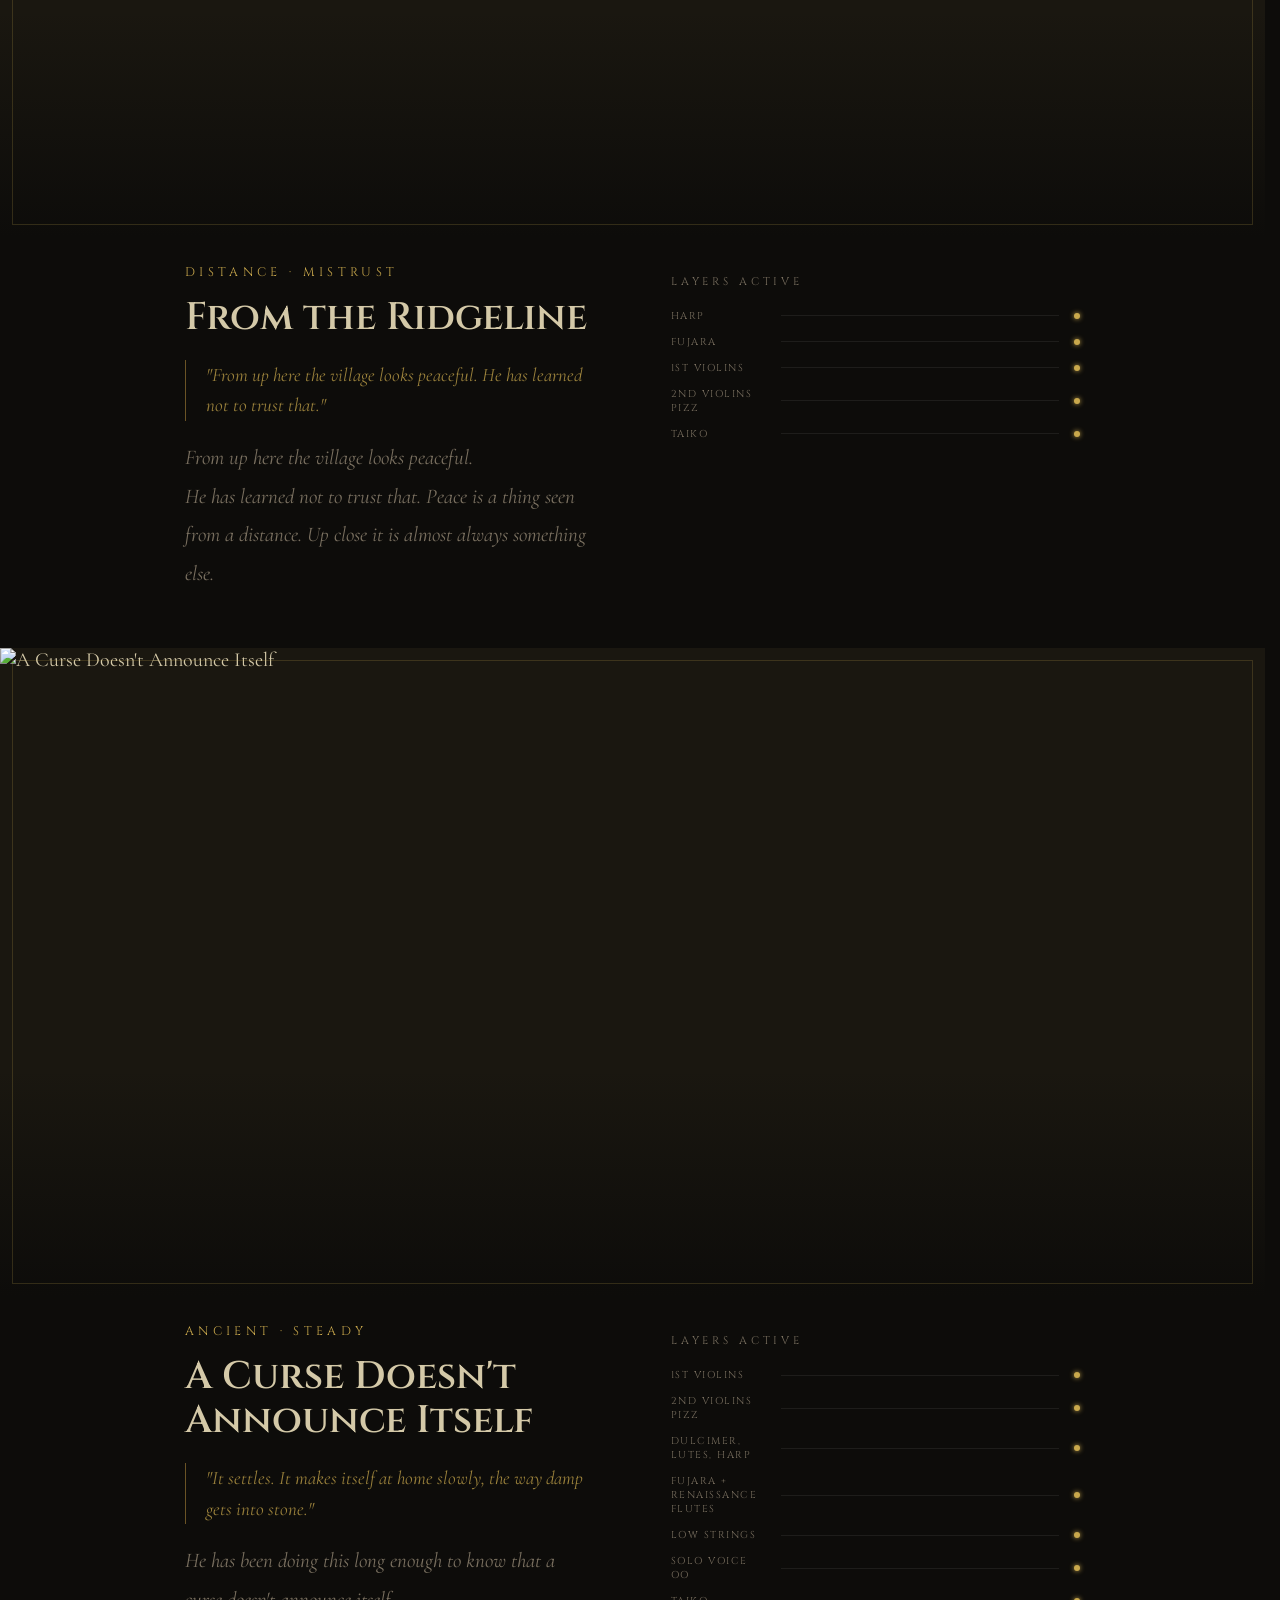
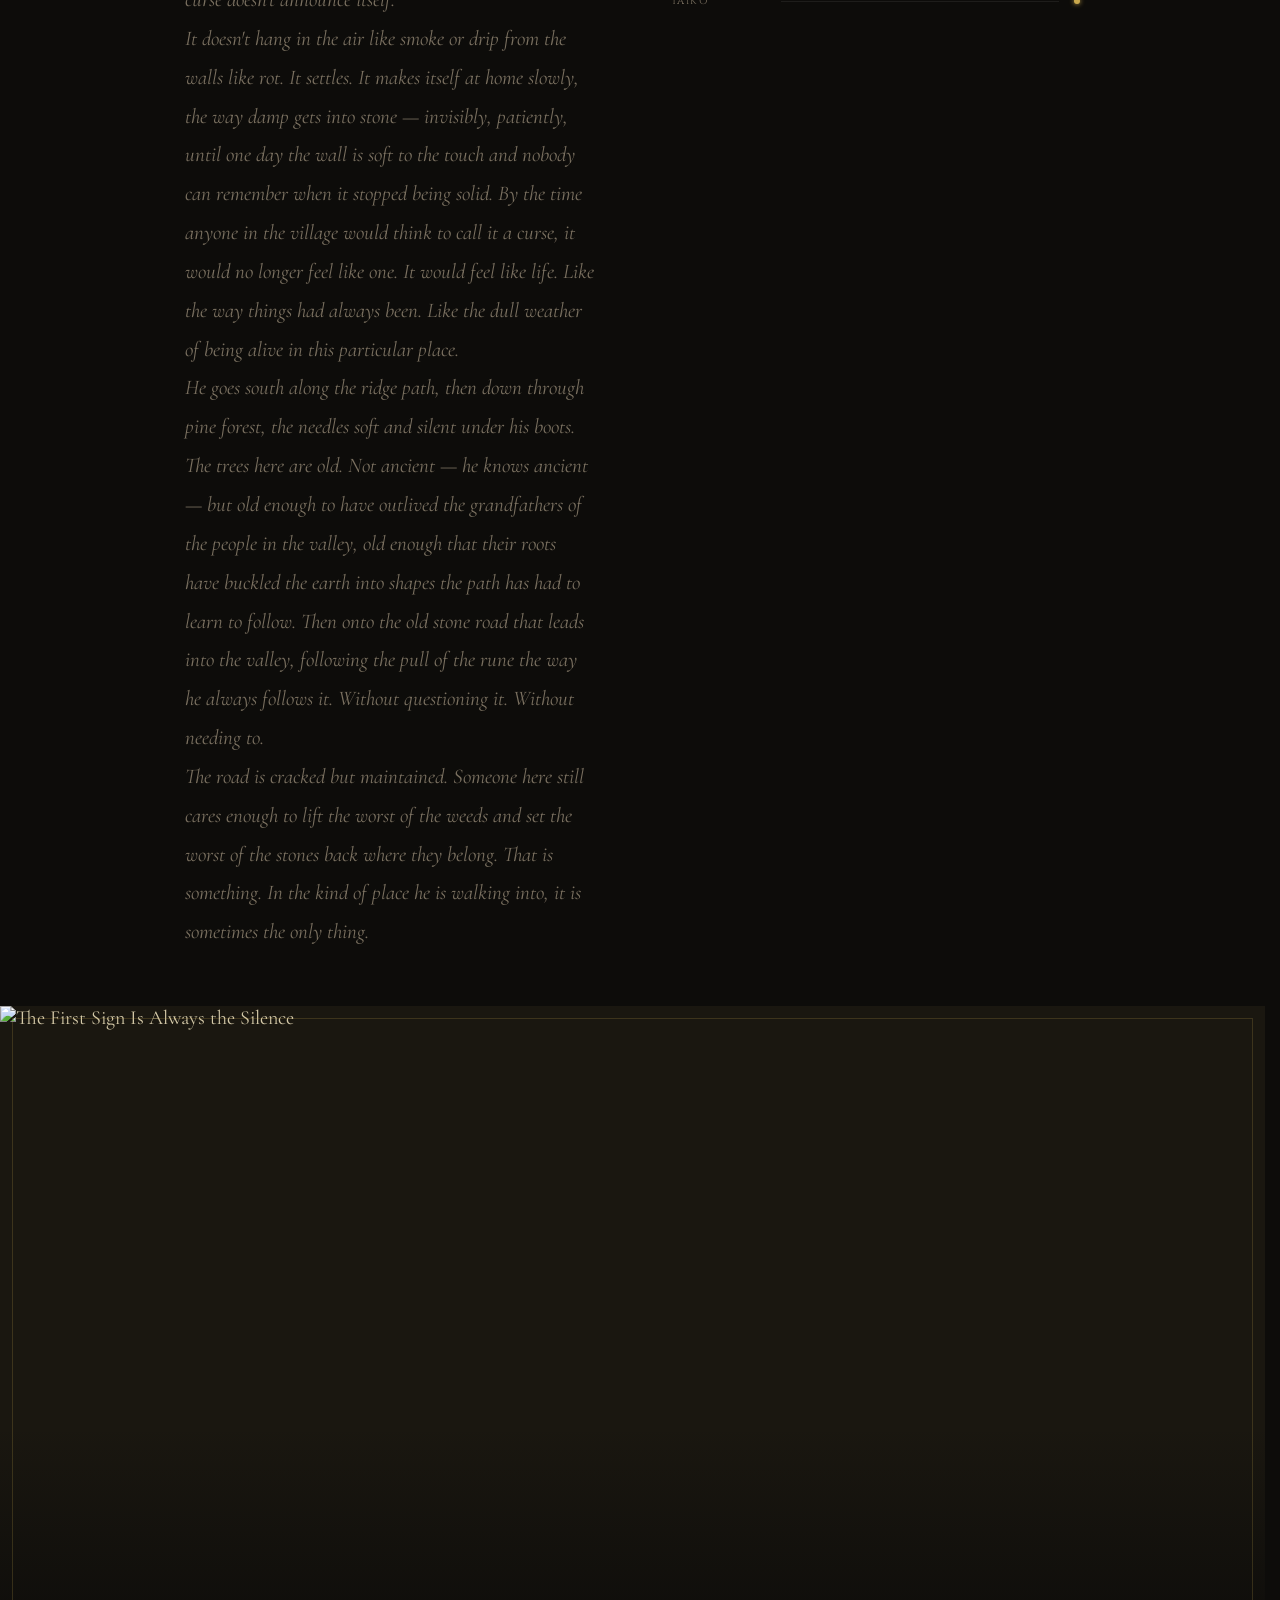
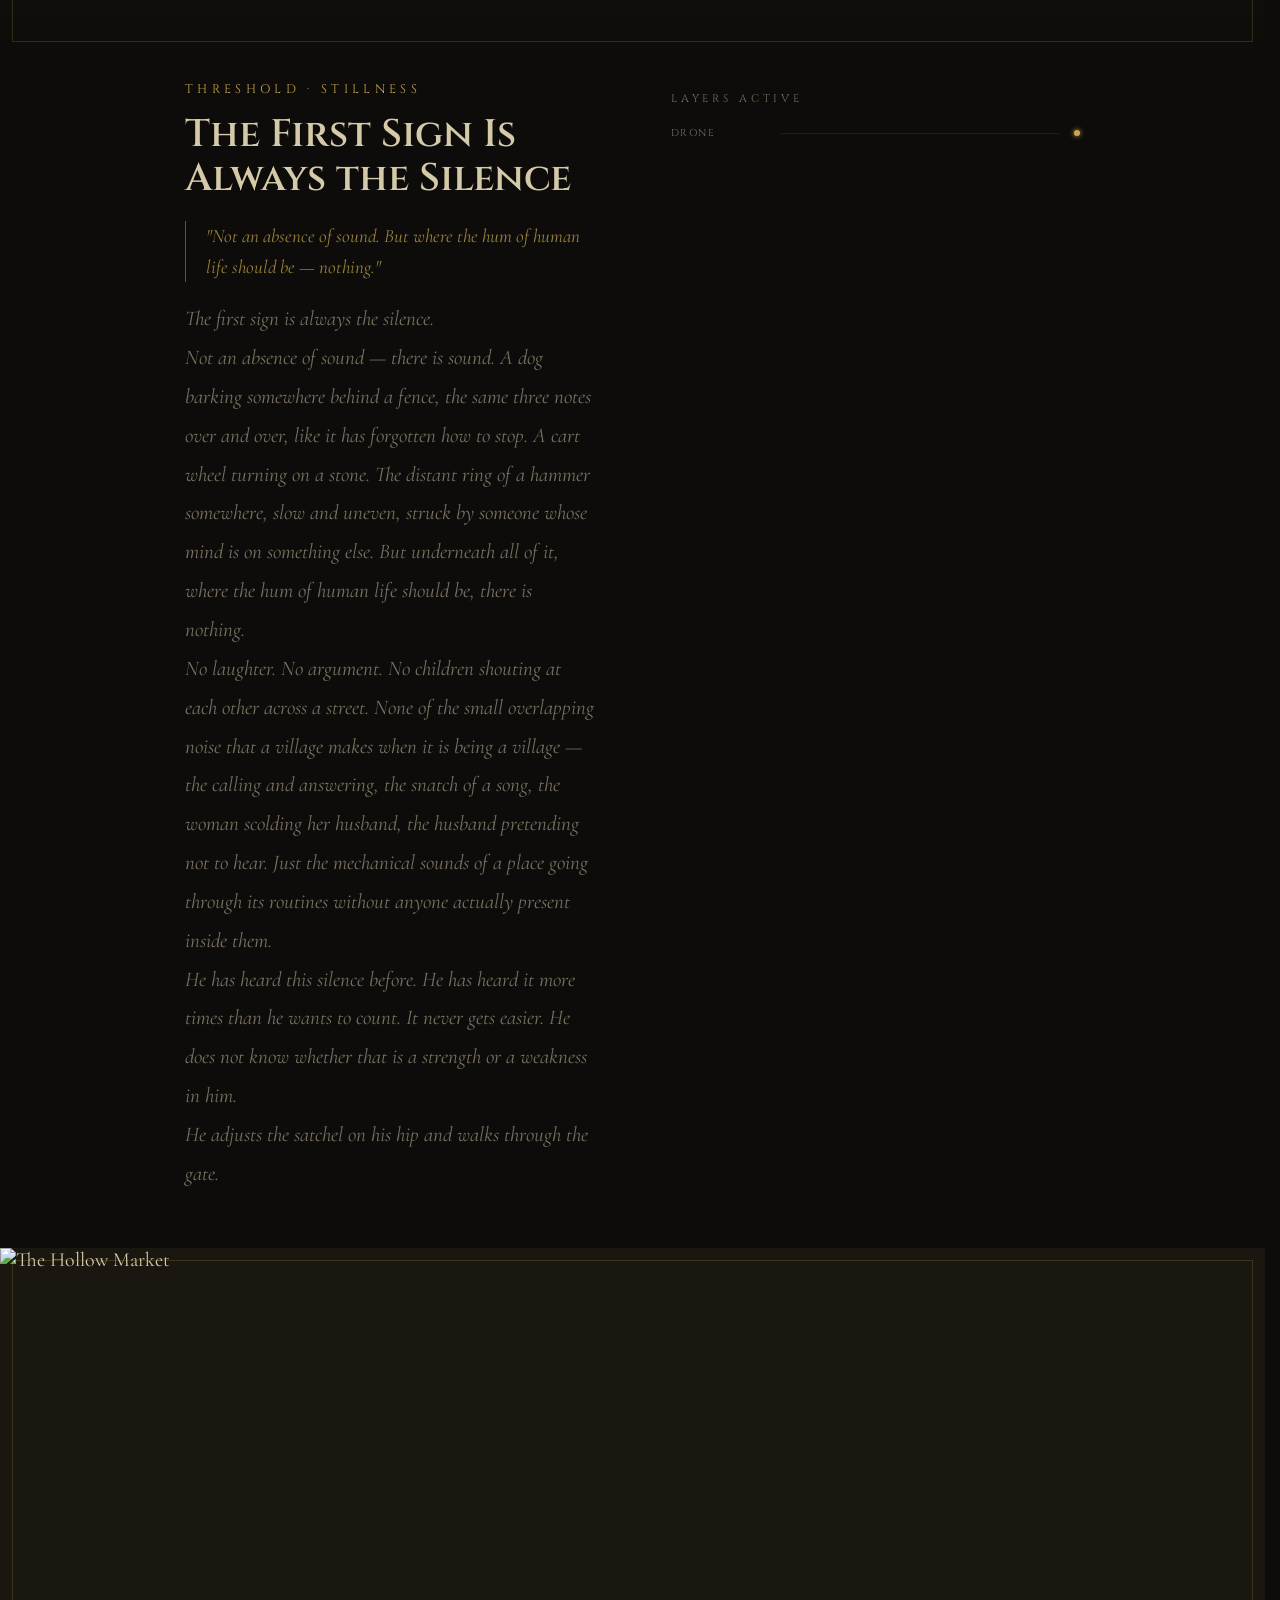
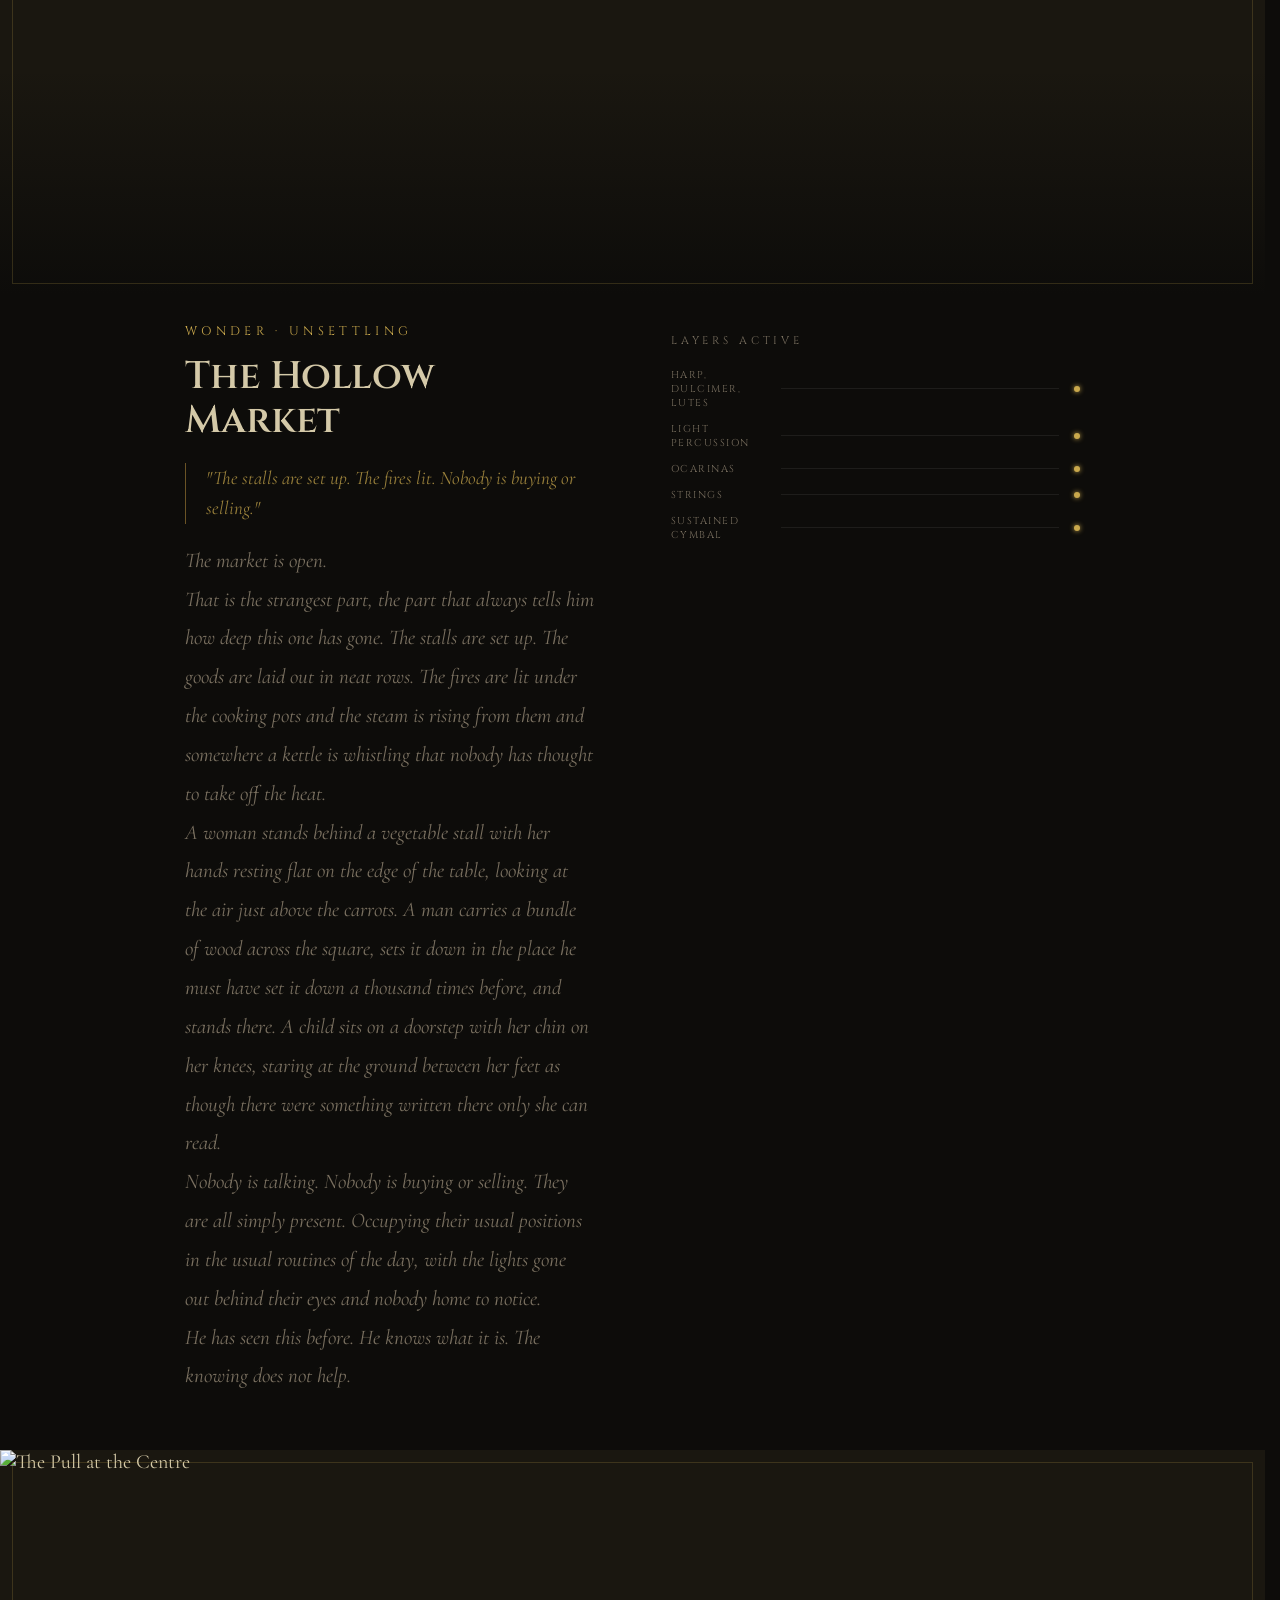
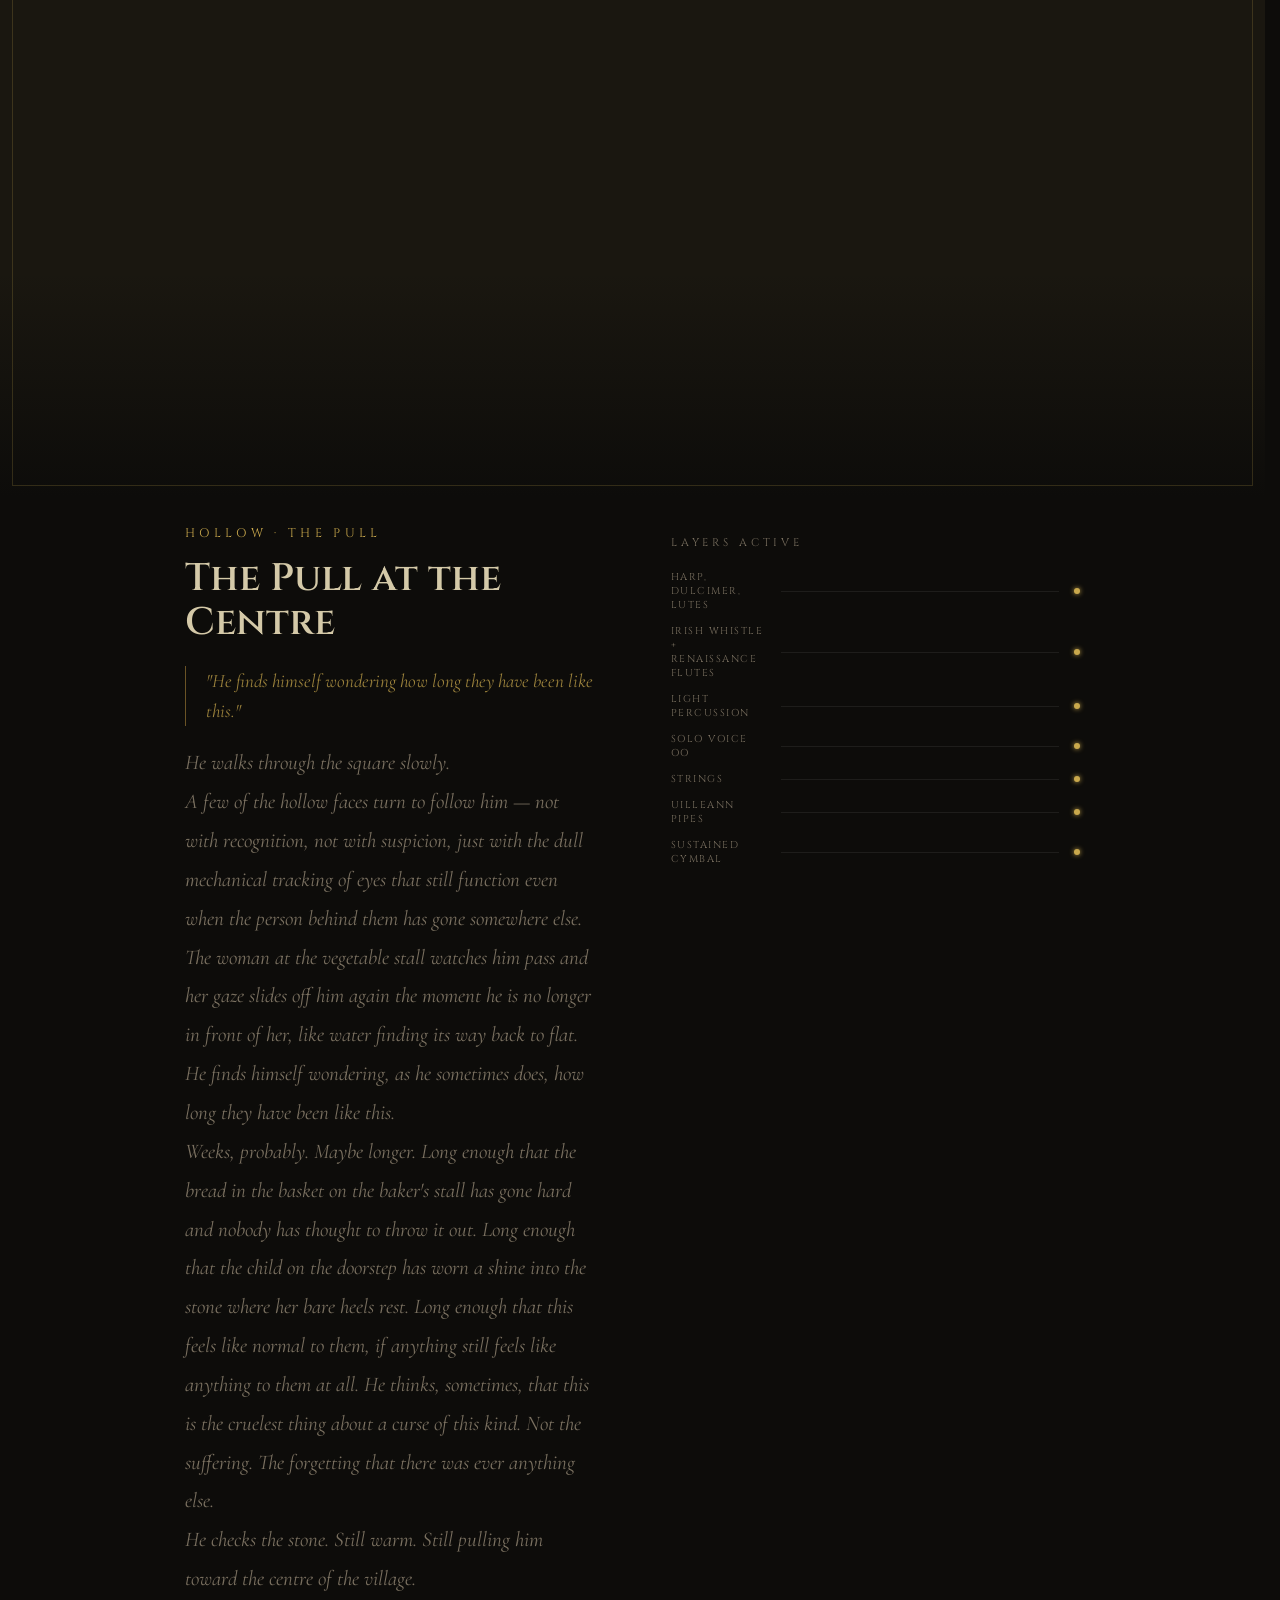
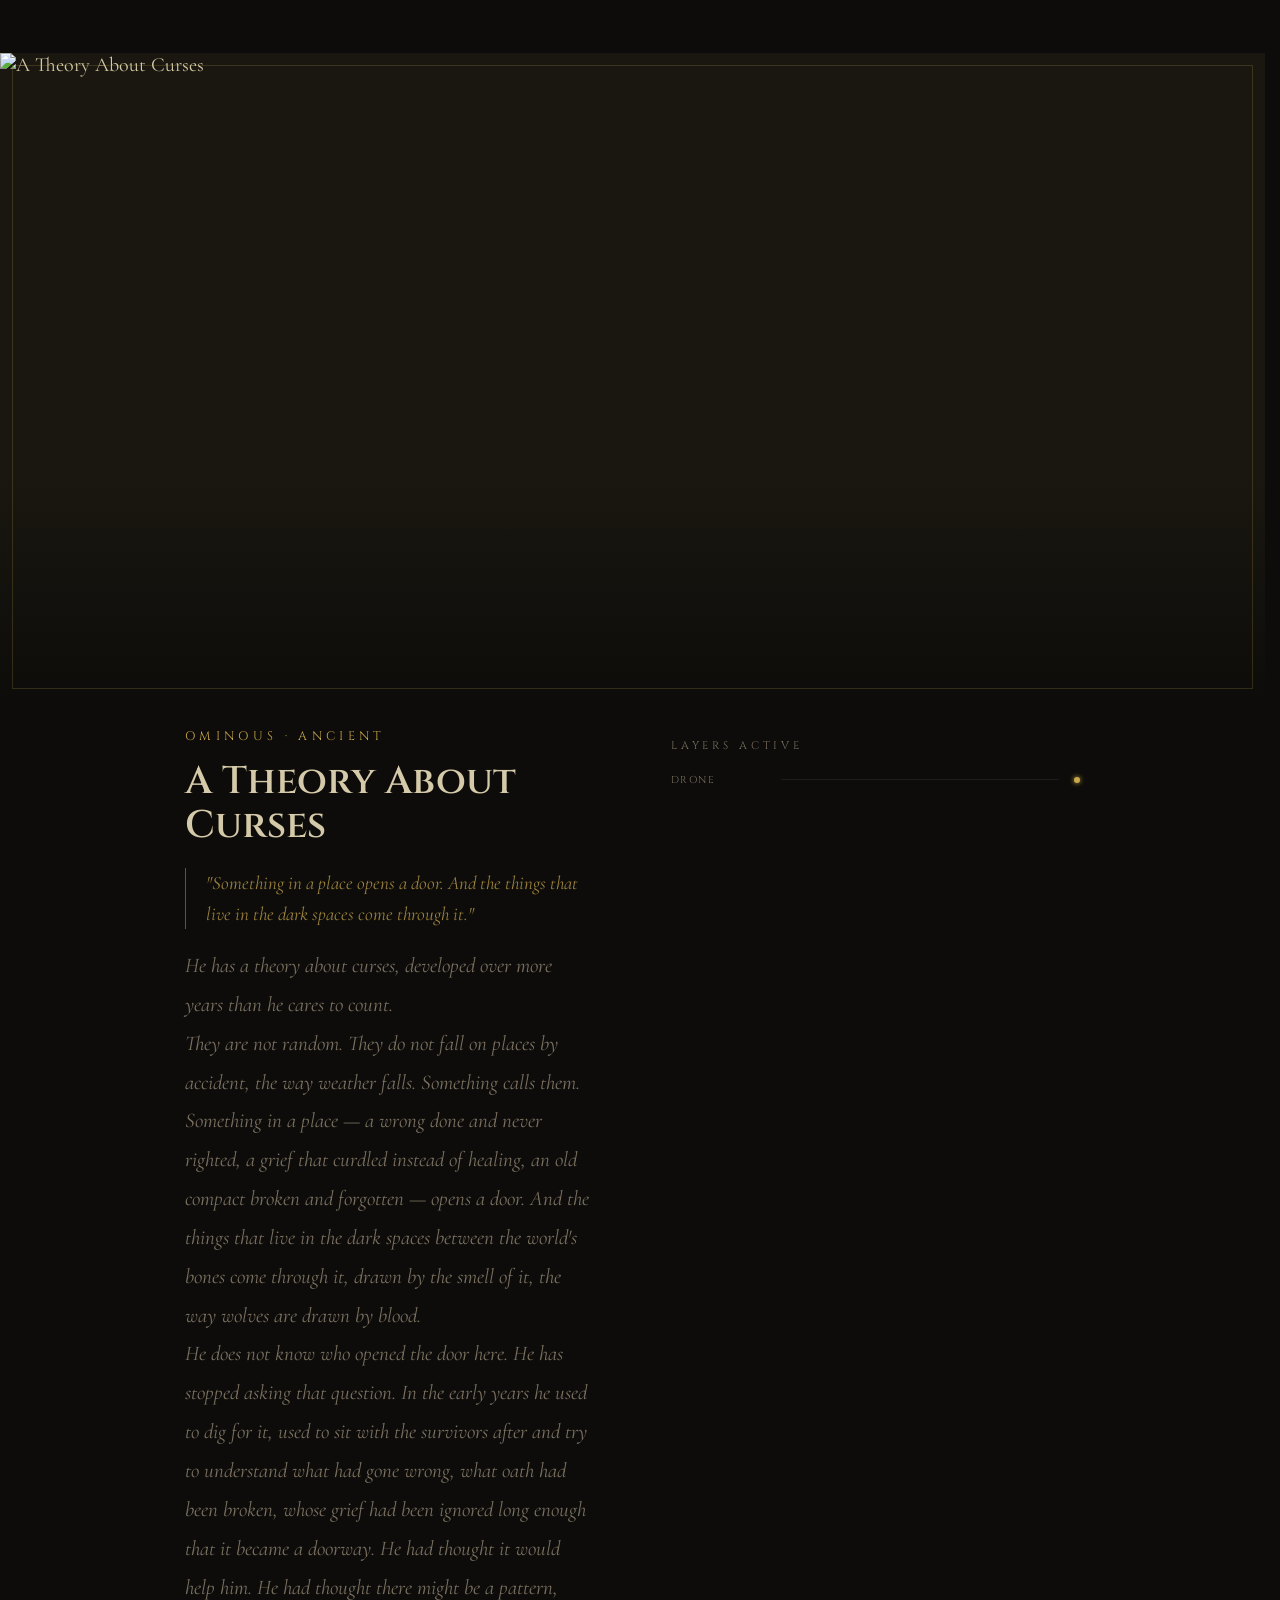
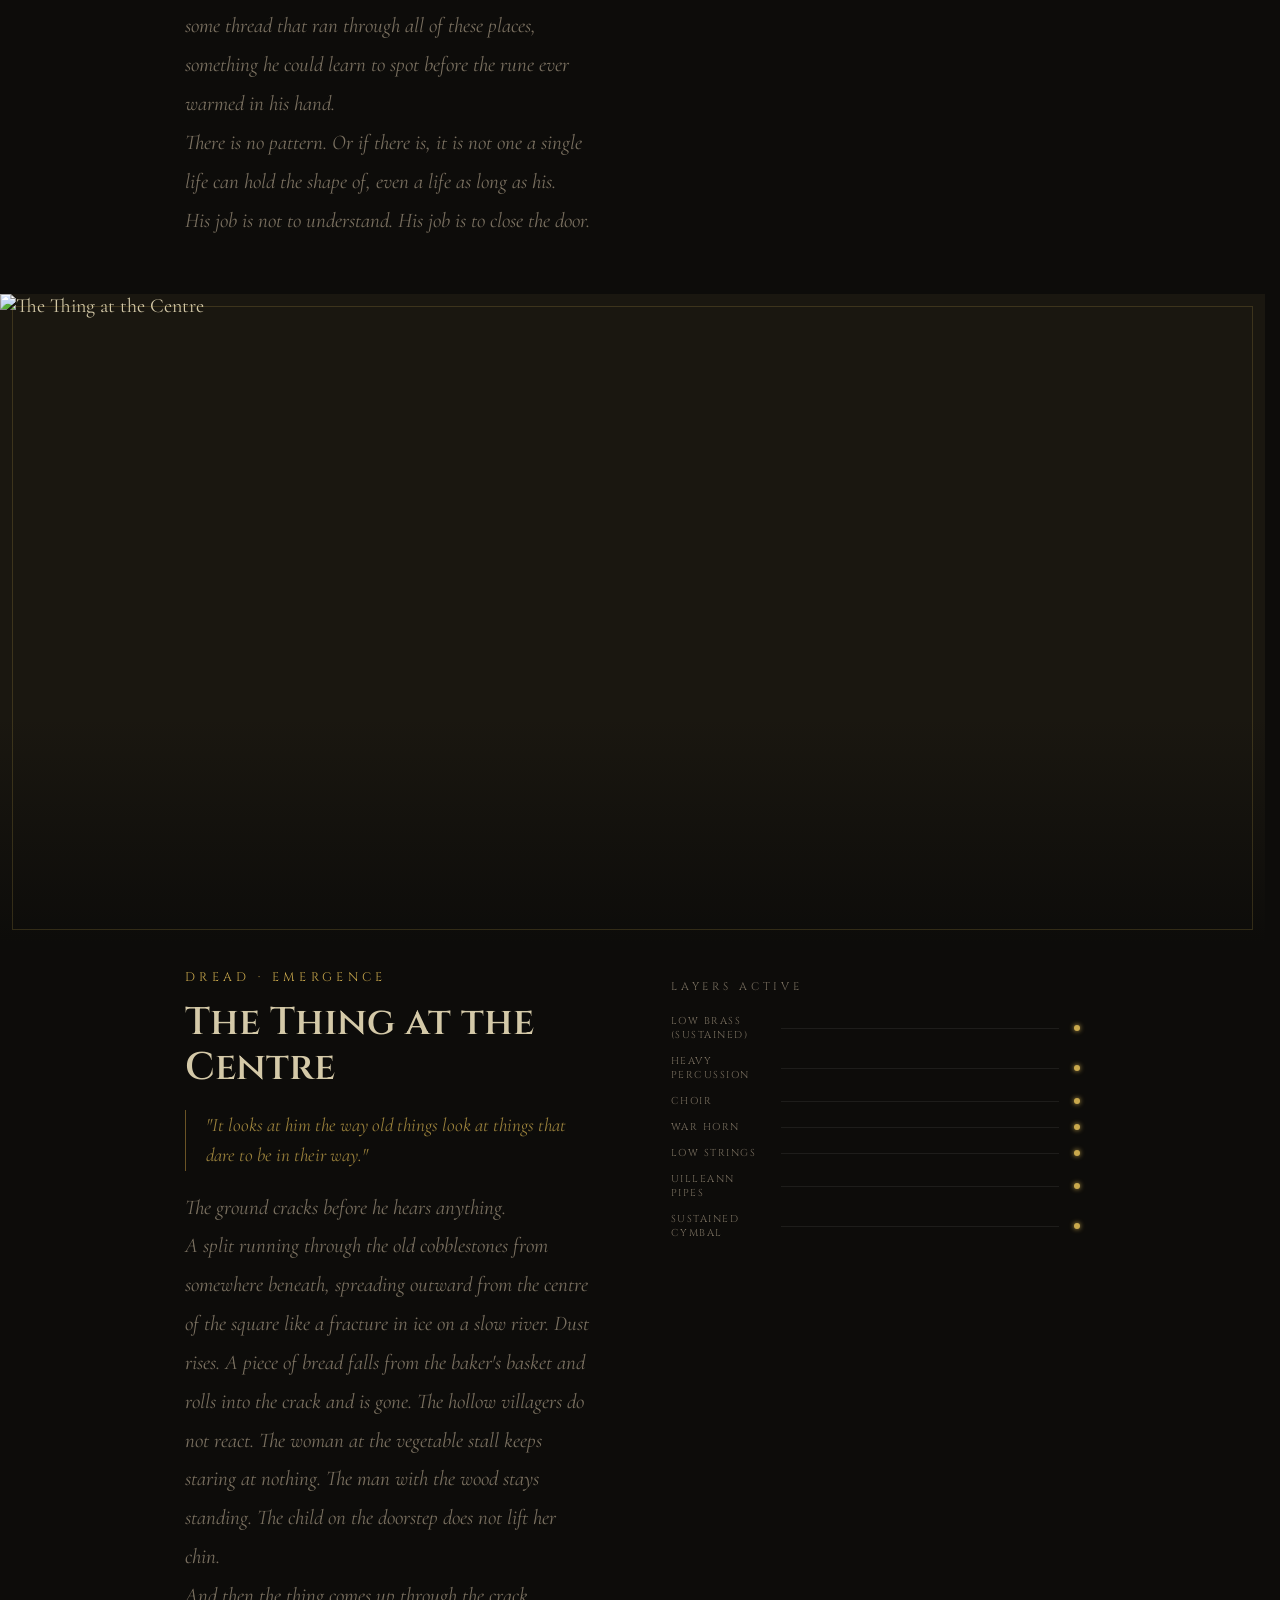
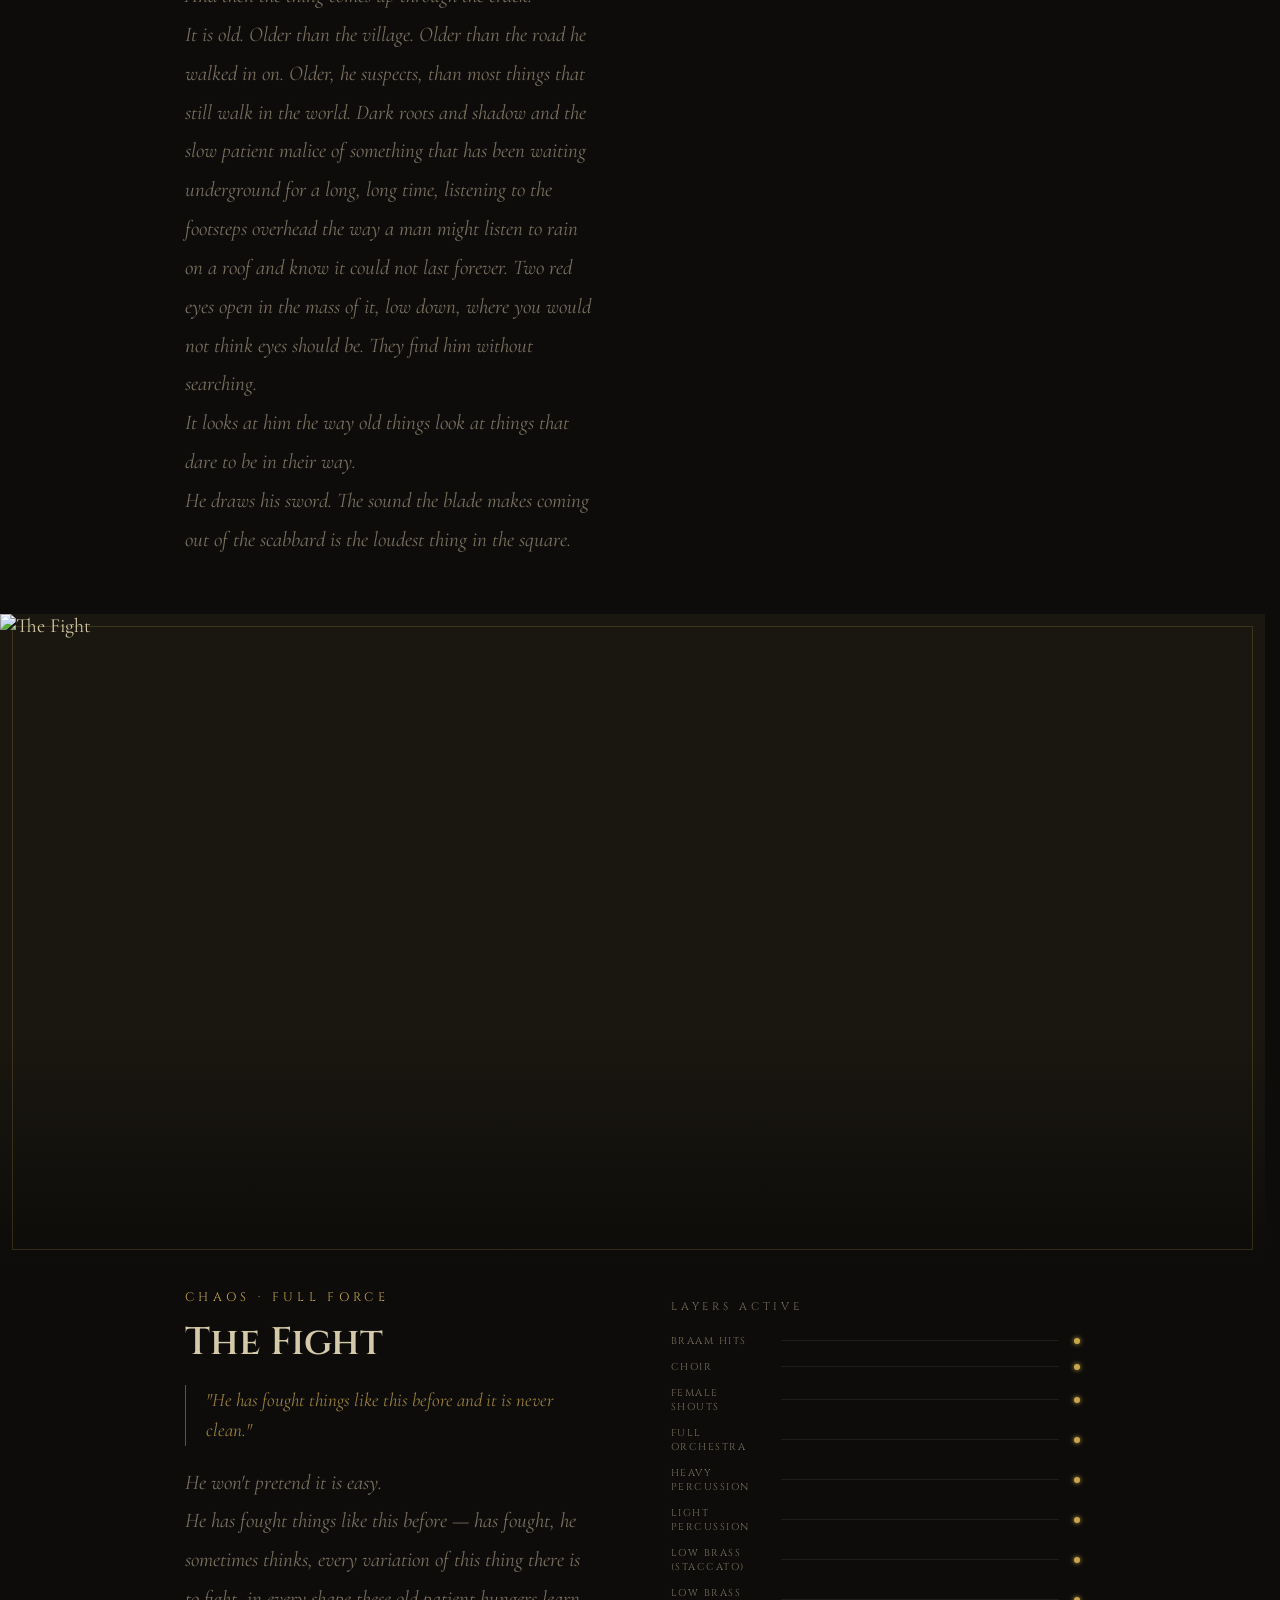
==== commit 5efa2018: "Update" ====
--- a/index.html
+++ b/index.html
@@ -40,6 +40,8 @@
         <a href="/chapter2" class="intro-chapter-link">Chapter II</a>
         <span class="intro-footer-sep">·</span>
         <a href="/chapter3" class="intro-chapter-link">Chapter III</a>
+        <span class="intro-footer-sep">·</span>
+        <a href="/about" class="intro-chapter-link">About</a>
       </div>
       <a href="https://jacklarkincomposer.co.uk" target="_blank" rel="noopener" class="intro-site-link">jacklarkincomposer.co.uk</a>
     </div>
